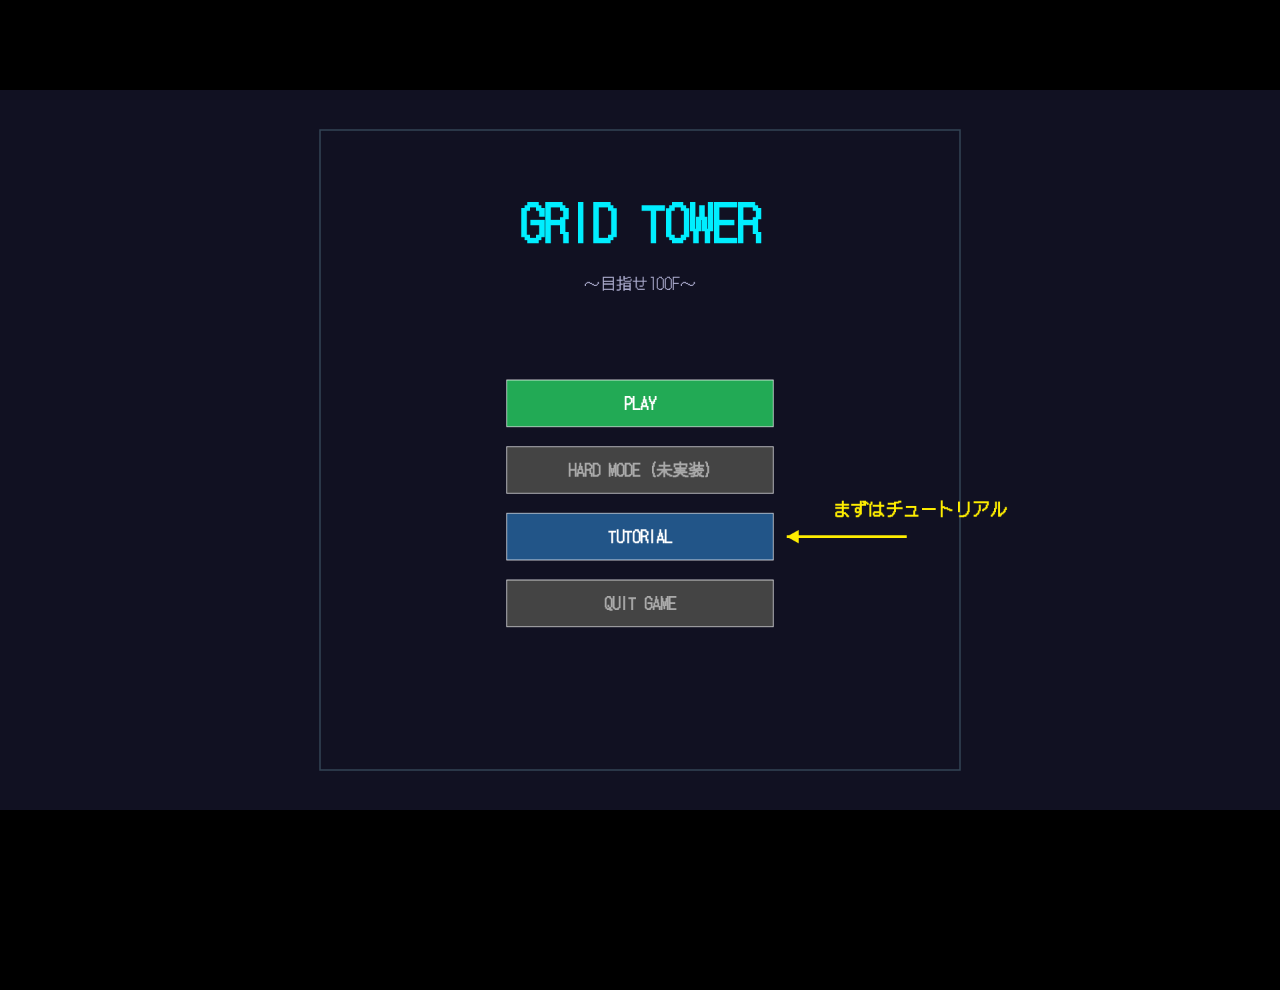
==== templates/index.html @ f83a30be "Rename index58_6.html to index.html" ====
<!DOCTYPE html>
<html lang="ja">
<head>
<meta charset="UTF-8">
<meta name="viewport" content="width=device-width, initial-scale=1.0">
<title>GRID TOWER ～目指せ100F～</title>
<link rel="preconnect" href="https://fonts.googleapis.com">
<link rel="preconnect" href="https://fonts.gstatic.com" crossorigin>
<link href="https://fonts.googleapis.com/css2?family=DotGothic16&display=swap" rel="stylesheet">
<style>
  * { margin: 0; padding: 0; box-sizing: border-box; }
  html, body {
    width: 100%; height: 100%;
    background: #000;
    display: flex; align-items: center; justify-content: center;
    overflow: hidden;
    user-select: none;
  }
  #wrapper {
    position: relative;
    width: 1920px; height: 1080px;
  }
  canvas {
    display: block;
    background: #111122;
    cursor: default;
    font-family: 'DotGothic16', sans-serif;
  }
</style>
</head>
<body>
<div id="wrapper">
  <canvas id="gameCanvas" width="1920" height="1080"></canvas>
</div>

<script>
// ============================================================
// チュートリアルステップ定義 (tutorial_data.py 由来)[cite: 1, 6]
// ============================================================
const TUTORIAL_STEPS = [
  { step: 1, text: "画面の見方を確認しましょう。\n中央がゲームエリア、左パネルにスコアとHP、\n右パネルに現在の階層（FLOOR）が表示されます。", condition_type: "wait_input", allowed_keys: ["f"], highlight: "ui" },
  { step: 2, text: "プレイヤーの移動\n「A」キーで左、「D」キーで右に動かせます。\n実際に左右へ移動してみましょう。", condition_type: "player_move", allowed_keys: ["a", "d"], highlight: "player" },
  { step: 3, text: "ジャンプ\n「W」キーでジャンプします。\nブロックの上に乗ったり、落下を避けるのに使います。", condition_type: "player_jump", allowed_keys: ["a", "d", "w"], highlight: "player" },
  { step: 4, text: "ブロックの左右移動\n「←」「→」キー、またはマウスの左右クリックで\n落下中のブロックを左右に動かせます。", condition_type: "block_move", allowed_keys: ["a", "d", "w", "left", "right"], highlight: "block" },
  { step: 5, text: "ブロックの回転\n「Space」キーを押すとブロックが回転します。\n実際に回転させてみましょう。", condition_type: "block_rotate", allowed_keys: ["a", "d", "w", "left", "right", "space"], highlight: "block" },
  { step: 6, text: "落下速度アップ\n「↓」キーまたはマウスの中クリックを押している間、ブロックが速く落ちます。\n押し続けて速度アップを体験してみましょう。", condition_type: "block_speed", allowed_keys: ["a", "d", "w", "left", "right", "space", "down"], highlight: "block" },
  { step: 7, text: "ハードドロップ\n「↓」キーまたはマウスの中クリックを素早く2回押すと、ブロックが即座に落下・固定されます。\nダブルタップで試してみましょう。", condition_type: "hard_drop", allowed_keys: ["a", "d", "w", "left", "right", "space", "down"], highlight: "block" },
  { step: 8, text: "ラインを消す\n横一列をブロックで埋めるとラインが消え、スコアと階層が上がります。\n最下段の空いている2マスを埋めて、1ライン消去してみましょう。", condition_type: "line_clear", allowed_keys: ["all"], highlight: "none" },
  { step: 9, text: "ビームの回避\n一定周期でプレイヤーを狙うビームが降ってきます。\n画面上部に「WARNING」が出たら、赤い範囲から逃げてください。\nビームを受けずに回避するとクリアです。", condition_type: "beam_evade", allowed_keys: ["all"], highlight: "warning" },
  { step: 10, text: "チュートリアル完了！\n基本操作はすべて習得しました。\nブロックを積み上げて、できるだけ高い階層を目指しましょう！", condition_type: "wait_input", allowed_keys: ["f"], highlight: "none" }
];

// ============================================================
// ブロックデータ (block_data.py 由来、50F用19〜21を追加)[cite: 1, 2]
// ============================================================
const BLOCKS = [
  { shape_id:1, name:"square",  shape:[[0,0],[1,0],[0,1],[1,1]], color:"#ffee00", outline:"#bbaa00" },
  { shape_id:2, name:"I4",      shape:[[0,0],[0,1],[0,2],[0,3]], color:"#00eeff", outline:"#0099bb" },
  { shape_id:3, name:"I3",      shape:[[0,0],[0,1],[0,2]], color:"#55bbff", outline:"#2277bb" },
  { shape_id:4, name:"I2",      shape:[[0,0],[0,1]], color:"#aaddff", outline:"#6699bb" },
  { shape_id:5, name:"skew2",   shape:[[0,0],[1,1]], color:"#77ffaa", outline:"#22bb66" },
  { shape_id:6, name:"T",       shape:[[0,0],[1,0],[2,0],[1,1]], color:"#cc44ff", outline:"#881199" },
  { shape_id:7, name:"L",       shape:[[0,0],[0,1],[0,2],[1,2]], color:"#ff8800", outline:"#bb5500" },
  { shape_id:8, name:"J",       shape:[[1,0],[1,1],[0,2],[1,2]], color:"#4488ff", outline:"#2255bb" },
  { shape_id:9, name:"S",       shape:[[1,0],[2,0],[0,1],[1,1]], color:"#44ff66", outline:"#229944" },
  { shape_id:10,name:"Z",       shape:[[0,0],[1,0],[1,1],[2,1]], color:"#ff3333", outline:"#bb1111" },
  { shape_id:11,name:"stairs",  shape:[[1,0],[0,1],[1,1]], color:"#ff00ff", outline:"#aa00aa" },
  { shape_id:12,name:"concave", shape:[[0,0],[2,0],[0,1],[1,1],[2,1]], color:"#ff9955", outline:"#cc6622" },
  { shape_id:13,name:"T_inv",   shape:[[0,0],[1,0],[2,0],[1,1],[1,2]], color:"#ff6699", outline:"#bb2255" },
  { shape_id:14,name:"cross",   shape:[[1,0],[0,1],[1,1],[2,1],[1,2]], color:"#ffcc00", outline:"#bb8800" },
  { shape_id:15,name:"battan",  shape:[[0,0],[2,0],[1,1],[0,2],[2,2]], color:"#00ffcc", outline:"#00aa88" },
  { shape_id:16,name:"H",       shape:[[0,0],[2,0],[0,1],[2,1]], color:"#ff44aa", outline:"#bb1177" },
  { shape_id:17,name:"O_frame", shape:[[0,0],[1,0],[2,0],[0,1],[2,1],[0,2],[1,2],[2,2]], color:"#ffdd44", outline:"#bb9900" },
  { shape_id:18,name:"one",     shape:[[0,0]], color:"#ffffff", outline:"#aaaaaa" },
  // 【50Fボス専用追加分】反転ブロック定義（回転不可、特殊デバフ用）[cite: 2]
  { shape_id:19,name:"invert_R",shape:[[0,0],[1,0],[0,1],[2,1],[0,2],[1,2],[0,3],[2,3],[0,4],[1,4]], color:"#0055ff", outline:"#0033aa" },
  { shape_id:20,name:"invert_B",shape:[[0,0],[1,0],[0,1],[2,1],[0,2],[1,2],[0,3],[2,3],[0,4],[2,4]], color:"#ff1111", outline:"#aa0000" },
  { shape_id:21,name:"invert_P",shape:[[0,0],[1,0],[0,1],[2,1],[0,2],[1,2],[0,3],[0,4]], color:"#b300ff", outline:"#7700cc" }
];
const RARE_BLOCK_IDS = [12, 13, 14, 15, 16, 17, 18];
const BLOCK_COLOR_MAP = {
  1: {fill:"#887700", outline:"#554400"},
  2: {fill:"#007788", outline:"#004455"},
  3: {fill:"#225588", outline:"#113355"},
  4: {fill:"#556677", outline:"#334455"},
  5: {fill:"#227744", outline:"#114422"},
  6: {fill:"#662288", outline:"#440055"},
  7: {fill:"#884400", outline:"#552200"},
  8: {fill:"#224488", outline:"#112255"},
  9: {fill:"#226633", outline:"#115533"},
  10:{fill:"#881111", outline:"#550000"},
  11:{fill:"#880088", outline:"#550055"},
  12:{fill:"#884422", outline:"#552211"},
  13:{fill:"#883344", outline:"#551122"},
  14:{fill:"#886600", outline:"#554400"},
  15:{fill:"#007755", outline:"#004433"},
  16:{fill:"#882255", outline:"#551133"},
  17:{fill:"#886611", outline:"#554400"},
  18:{fill:"#777777", outline:"#444444"},
  // 【50Fボス専用追加分】固定後のディープカラー色定義マップ[cite: 2]
  19:{fill:"#002288", outline:"#001144"},
  20:{fill:"#880000", outline:"#440000"},
  21:{fill:"#550088", outline:"#220044"}
};

// ============================================================
// 定数
// ============================================================
const SCREEN_WIDTH  = 1920;
const SCREEN_HEIGHT = 1080;
const GAME_LEFT     = 640;
const GAME_RIGHT    = 1280;
const GAME_TOP      = 40;
const GAME_BOTTOM   = 1040;
const GRID_SIZE     = 40;
const MAP_WIDTH     = 16;
const MAP_HEIGHT    = 25;

const GRAVITY    = 0.8;
const JUMP_SPEED = -14.0;
const MOVE_SPEED = 4;
const PUSH_DELAY = 15;
const P_HALF_W   = 15;
const P_HALF_H   = 30;

const BLOCK_FALL_INTERVAL      = 20;
const BLOCK_FALL_INTERVAL_FAST = 2;
const SCORE_PER_LINE           = 100;
const LINES_PER_FLOOR          = 1;
const MAX_HP                   = 5;
const INVINCIBLE_FRAMES         = 180;

const BEAM_CYCLE       = 600;
const BEAM_WARNING     = 120;
const BEAM_WIDTH       = 3;
const BEAM_SHOW_FRAMES = 90;

const BLOCK_MOVE_INITIAL_DELAY = 12;
const BLOCK_MOVE_REPEAT_DELAY  = 4;
const COMBO_BUFFER_FRAMES      = 180;
const LINE_CLEAR_INTERVAL      = 6;
const NORMAL_BLOCK_NO_REPEAT_WINDOW = 3;

const FIXED_TERRAIN_BASE = 90000;
const PUZZLE_BLUE_ID     = 3001;
const PUZZLE_RED_ID      = 3002;
const TRAP_GRACE_FRAMES  = 45;
const BIG_BEAM_WARN_FRAMES = 30;
const BIG_BEAM_FIRE_FRAMES = 20;

// 【50Fボス専用追加分】渦巻き模様アニメーション関連定数[cite: 2]
const SWIRL_STEPS = 50;
const SWIRL_MAX_TURNS = 2.5;
const SWIRL_ROT_SPEED = 0.08;

// ============================================================
// マップ配置データ (boss_data.py 由来)[cite: 1, 3]
// ============================================================
const BOSS_20F_MAP = [
  [0,0,0,0,0,0,0,0,0,0,0,0,0,0,9999,9999],
  [0,0,0,0,0,0,0,0,0,0,0,0,0,0,9999,9999],
  [0,0,0,1,1,1,1,1,1,1,1,1,1,1,1,1],
  [1,0,0,0,0,0,0,0,0,0,0,0,0,0,0,0],
  [0,0,0,0,0,0,0,0,0,0,0,0,0,0,0,0],
  [0,0,0,0,0,0,1,0,0,0,0,0,0,0,0,0],
  [0,1,0,0,0,0,1,0,0,0,0,0,0,0,0,0],
  [0,1,0,0,0,0,0,0,0,1,0,0,0,0,0,0],
  [0,0,0,0,1,0,0,0,0,1,0,0,0,0,0,0],
  [0,0,0,0,1,0,0,0,0,0,0,0,1,0,0,0],
  [0,0,0,0,0,0,0,0,0,0,0,0,0,0,0,0],
  [0,0,0,0,0,0,0,0,0,0,0,0,0,0,0,0],
  [1,1,1,1,1,1,1,1,1,1,1,1,1,1,0,0],
  [0,0,0,0,0,0,0,0,0,0,0,0,0,0,0,0],
  [0,0,0,0,0,0,0,0,0,0,0,0,0,0,0,0],
  [0,0,0,0,0,0,0,0,0,0,0,0,0,0,0,1],
  [0,0,0,0,0,0,0,0,0,0,0,0,0,1,0,1],
  [0,0,0,0,0,0,0,0,0,0,0,1,0,1,0,0],
  [0,0,0,0,0,0,0,0,0,1,0,1,0,0,0,0],
  [0,0,0,0,0,0,0,1,0,1,0,0,0,0,0,0],
  [0,0,0,0,0,1,0,1,0,0,0,0,0,0,0,0],
  [0,0,0,1,0,1,0,0,0,0,0,0,0,0,0,0],
  [0,1,0,1,0,0,0,0,0,0,0,0,0,0,0,0],
  [0,0,0,0,0,0,0,0,0,0,0,0,0,0,0,0],
  [0,0,0,0,0,0,0,0,0,0,0,0,0,0,0,0]
];

const BOSS_30F_PHASE_1 = [
  [0,0,0,0,0,0,0,0,0,0,0,0,0,0,0,0],[0,0,0,0,0,0,0,0,0,0,0,0,0,0,0,0],[0,0,0,0,0,0,0,0,0,0,0,0,0,0,0,0],[0,0,0,0,0,0,0,0,0,0,0,0,0,0,0,0],
  [0,0,0,0,0,0,0,0,0,0,0,0,0,0,0,0],[0,0,0,0,0,0,0,0,0,0,0,0,0,0,0,0],[0,0,0,0,0,0,0,0,0,0,0,0,0,0,0,0],[0,0,0,0,0,0,0,0,0,0,0,0,0,0,0,0],
  [0,0,0,0,0,0,0,0,0,0,0,0,0,0,0,0],[0,0,0,0,0,0,0,0,0,0,0,0,0,0,0,0],[0,0,0,0,0,0,0,0,0,0,0,0,0,0,0,0],[0,0,0,0,0,0,0,0,0,0,0,0,0,0,0,0],
  [0,0,0,0,0,0,0,0,0,0,0,0,0,0,0,0],[0,0,0,0,0,0,0,0,0,0,0,0,0,0,0,0],[0,0,0,0,0,0,0,0,0,0,0,0,0,0,0,0],[0,0,0,0,0,0,0,0,0,0,0,0,0,0,0,0],
  [0,0,0,0,0,0,0,0,0,0,0,0,0,0,0,0],[0,0,0,0,0,0,0,0,0,0,0,0,0,0,0,0],[0,0,0,0,0,0,0,0,0,0,0,0,0,0,0,0],[0,0,0,0,0,0,0,0,0,0,0,0,0,0,0,0],
  [0,0,0,0,0,0,0,0,0,0,0,1,1,1,0,0],[0,0,0,0,0,0,0,0,0,0,0,1,1,1,0,0],[0,0,0,1,0,0,0,0,0,0,0,1,1,1,0,0],[0,0,1,1,1,0,0,0,0,1,0,0,0,0,0,0],
  [0,1,1,1,1,1,0,0,1,1,1,0,0,0,0,0]
];

const BOSS_30F_PHASE_2 = [
  [0,0,0,0,0,0,0,0,0,0,0,0,0,0,0,0],[0,0,0,0,0,0,0,0,0,0,0,0,0,0,0,0],[0,0,0,0,0,0,0,0,0,0,0,0,0,0,0,0],[0,0,0,0,0,0,0,0,0,0,0,0,0,0,0,0],
  [0,0,0,0,0,0,0,0,0,0,0,0,0,0,0,0],[0,0,0,0,0,0,0,0,0,0,0,0,0,0,0,0],[0,0,0,0,0,0,0,0,0,0,0,0,0,0,0,0],[0,0,0,0,0,0,0,0,0,0,0,0,0,0,0,0],
  [0,0,0,0,0,0,0,0,0,0,0,0,0,0,0,0],[0,0,0,0,0,0,0,0,0,0,0,0,0,0,0,0],[0,0,0,0,0,0,0,0,0,0,0,0,0,0,0,0],[0,0,0,0,0,0,0,0,0,0,0,0,0,0,0,0],
  [0,0,0,0,0,0,0,0,0,0,0,0,0,0,0,0],[0,0,0,0,0,0,0,0,0,0,0,0,0,0,0,0],[0,0,0,0,0,0,0,0,0,0,0,0,0,0,0,0],[0,0,0,0,0,0,0,0,0,0,0,0,0,0,0,0],
  [0,0,0,0,0,0,0,0,0,0,0,0,0,0,0,0],[0,0,0,0,0,0,0,0,0,0,0,0,0,0,0,0],[0,0,0,0,0,0,0,0,0,0,0,0,0,0,0,0],[0,0,0,0,0,0,0,0,0,0,0,0,0,0,0,0],
  [0,0,0,0,0,0,1,0,0,0,0,0,0,0,0,0],[0,1,2,1,0,0,2,0,1,1,0,0,0,0,0,0],[0,0,1,0,0,0,1,0,0,0,0,0,0,0,1,0],[0,0,0,0,0,0,1,0,0,0,0,0,1,1,0,0],
  [0,0,0,0,0,0,1,0,0,1,1,0,1,1,0,0]
];

const BOSS_30F_PHASE_3 = [
  [0,0,0,0,0,0,0,0,0,0,0,0,0,0,0,0],[0,0,0,0,0,0,0,0,0,0,0,0,0,0,0,0],[0,0,0,0,0,0,0,0,0,0,0,0,0,0,0,0],[0,0,0,0,0,0,0,0,0,0,0,0,0,0,0,0],
  [0,0,0,0,0,0,0,0,0,0,0,0,0,0,0,0],[0,0,0,0,0,0,0,0,0,0,0,0,0,0,0,0],[0,0,0,0,0,0,0,0,0,0,0,0,0,0,0,0],[0,0,0,0,0,0,0,0,0,0,0,0,0,0,0,0],
  [0,0,0,0,0,0,0,0,0,0,0,0,0,0,0,0],[0,0,0,0,0,0,0,0,0,0,0,0,0,0,0,0],[0,0,0,0,0,0,0,0,0,0,0,0,0,0,0,0],[0,0,0,0,0,0,0,0,0,0,0,0,0,0,0,0],
  [0,0,0,0,0,0,0,0,0,0,0,0,0,0,0,0],[0,0,0,0,0,0,0,0,0,0,0,0,0,0,0,0],[0,0,0,0,0,0,0,0,0,0,0,1,0,0,0,0],[0,0,0,0,0,0,0,0,0,0,0,1,0,0,0,0],
  [0,0,0,0,0,0,0,0,0,0,1,0,1,0,0,0],[0,0,0,0,0,0,0,0,0,1,0,0,0,1,1,0],[0,1,0,1,0,0,0,0,0,0,0,2,0,0,1,0],[0,0,1,0,0,0,0,0,0,0,2,2,2,0,1,0],
  [0,2,1,0,0,0,0,0,0,0,0,2,0,0,1,0],[0,0,1,0,0,0,1,0,0,0,0,0,0,0,1,0],[0,0,0,0,0,1,0,1,0,0,0,0,0,0,0,0],[0,0,0,0,1,0,2,0,1,0,0,0,0,0,0,0],
  [0,0,0,1,0,2,2,2,0,1,0,0,0,2,2,2]
];

const BOSS_30F_PHASES = [BOSS_30F_PHASE_1, BOSS_30F_PHASE_2, BOSS_30F_PHASE_3];

const BOSS_40F_MAP = [
  [0,0,0,0,0,0,0,0,0,0,0,0,0,0,0,0],[0,0,0,0,0,0,0,0,0,0,0,0,0,0,0,0],[0,1,1,0,0,0,0,0,0,0,0,0,0,1,1,0],[0,0,0,1,0,0,0,1,1,0,0,0,1,0,0,0],
  [0,0,0,0,1,0,0,0,0,0,0,1,0,0,0,0],[0,0,0,0,0,0,0,0,0,0,0,0,0,0,0,0],[0,0,0,0,0,0,0,0,0,0,0,0,0,0,0,0],[0,0,0,0,0,1,1,1,1,1,1,0,0,0,0,0],
  [0,0,0,0,0,0,0,0,0,0,0,0,0,0,0,0],[0,0,0,0,0,0,0,0,0,0,0,0,0,0,0,0],[1,1,1,1,1,1,0,0,0,0,1,1,1,1,1,1],[0,0,0,0,0,0,0,0,0,0,0,0,0,0,0,0],
  [0,0,0,0,0,0,0,0,0,0,0,0,0,0,0,0],[0,1,1,0,0,0,0,1,1,0,0,0,0,1,1,0],[0,0,0,0,0,0,0,0,0,0,0,0,0,0,0,0],[0,0,0,0,0,0,0,0,0,0,0,0,0,0,0,0],
  [0,0,1,1,1,1,1,0,0,1,1,1,1,1,0,0],[0,0,0,0,0,0,0,0,0,0,0,0,0,0,0,0],[0,0,0,0,0,0,0,0,0,0,0,0,0,0,0,0],[1,1,1,0,0,0,1,1,1,1,0,0,0,1,1,1],
  [0,0,0,0,0,0,0,0,0,0,0,0,0,0,0,0],[0,0,0,0,0,0,0,0,0,0,0,0,0,0,0,0],[0,0,0,1,1,1,0,0,0,0,1,1,1,0,0,0],[0,0,0,0,0,0,0,0,0,0,0,0,0,0,0,0],
  [0,0,0,0,0,0,0,0,0,0,0,0,0,0,0,0]
];

function encode_fixed_terrain(serial) { return FIXED_TERRAIN_BASE + serial; }
// 通常ID（shape_id * 1000 + serial）の50F反転ブロック(19〜21)が除外されるよう固定地形判定を調整[cite: 3, 4]
function is_fixed_terrain(block_id) { return block_id >= FIXED_TERRAIN_BASE && block_id !== 9999; }

// ============================================================
// BossManager クラス (boss_data.py 完全互換 + 50F対応拡張)[cite: 1, 3]
// ============================================================
class BossManager {
  constructor() { this.reset_all(); }
  reset_all() {
    this.savedBlockMap = null;
    this.isBossActive = false;
    this.bossFloor = 10;
    this.bossHp = 0;
    this.cursedBeamActive = false;
    this.bossTimer = 0;
    this.targetReached = false;
    
    // 30F
    this.puzzleMap = null;
    this.boss30PhaseIndex = 0;
    this.boss30Hp = 0;
    this.boss30Timer = 0;
    this.trapActive = false;
    this.trapTimer = 0;
    this.bigBeamPhase = "none";
    this.bigBeamTimer = 0;
    this.trapBlinkOn = true;
    this.boss30Cleared = false;
    
    // 40F
    this.boss40Cleared = false;
    this.boss40Step = 0;
    this.boss40Timer = 20;
    this.boss40SearchCount = 0;
    this.boss40LaserPhase = "none";
    this.boss40ActiveCols = [];
    this.boss40ActiveRows = [];

    // 【50Fボス専用追加分】パラメータ初期化[cite: 3]
    this.boss50Phase = 0;                  // 1:青(R), 2:赤(B), 3:紫(P)
    this.boss50PhaseBlockLocked = false; // ターゲットが盤面に一度でもロックされたか
    this.boss50TargetRemaining = 0;       // 現在盤面上の対象セル残数
    this.boss50SpawnRequested = false;    // 特殊ブロックの強制割り込み生成フラグ
    this.boss50Cleared = false;            // 50Fボス完全撃破フラグ
  }
  saveCurrentMap(blockMap) { this.savedBlockMap = blockMap.map(row => [...row]); }
  restorePreviousMap(state) { if (this.savedBlockMap) { state.blockMap = this.savedBlockMap.map(row => [...row]); } }
  
  generateBossStage(state, floor) {
    this.bossFloor = floor;
    this.isBossActive = true;
    this.saveCurrentMap(state.blockMap);
    state.blockMap = Array.from({length: MAP_HEIGHT}, () => new Array(MAP_WIDTH).fill(0));
    
    if (floor === 10) {
      const startY = MAP_HEIGHT - 8;
      for (let y = startY; y < MAP_HEIGHT; y++) {
        const holeX = Math.floor(Math.random() * MAP_WIDTH);
        const mapValue = encode_fixed_terrain(state.nextSerial);
        for (let x = 0; x < MAP_WIDTH; x++) { if (x !== holeX) state.blockMap[y][x] = mapValue; }
        state.nextSerial += 1;
      }
      this.bossHp = 8;
    } else if (floor === 20) {
      for (let y = 0; y < MAP_HEIGHT; y++) {
        for (let x = 0; x < MAP_WIDTH; x++) {
          let val = BOSS_20F_MAP[y][x];
          if (val === 9999) state.blockMap[y][x] = 9999;
          else if (val > 0) state.blockMap[y][x] = encode_fixed_terrain(state.nextSerial);
        }
      }
      state.nextSerial += 1;
      this.bossTimer = 3600;
      this.targetReached = false;
    } else if (floor === 30) {
      this.boss30PhaseIndex = 0;
      this.boss30Hp = 3;
      this.boss30Timer = 3600;
      this.trapActive = false;
      this.trapTimer = 0;
      this.bigBeamPhase = "none";
      this.bigBeamTimer = 0;
      this.boss30Cleared = false;
      this.generate_puzzle_pattern();
    } else if (floor === 40) {
      for (let y = 0; y < MAP_HEIGHT; y++) {
        for (let x = 0; x < MAP_WIDTH; x++) {
          if (BOSS_40F_MAP[y][x] === 1) state.blockMap[y][x] = encode_fixed_terrain(state.nextSerial);
        }
      }
      state.nextSerial += 1;
      this.bossTimer = 3600;
      this.init_boss40_state();
    } else if (floor === 50) {
      // 【50Fボス専用追加分】50Fステージ初期構成生成[cite: 3]
      this.boss50Phase = 1;
      this.boss50PhaseBlockLocked = false;
      this.boss50TargetRemaining = 0;
      this.boss50SpawnRequested = true; // 開幕時の割り込み要求
      this.boss50Cleared = false;
    }
  }

  generate_puzzle_pattern() {
    let grid = BOSS_30F_PHASES[this.boss30PhaseIndex % BOSS_30F_PHASES.length];
    this.puzzleMap = Array.from({length: MAP_HEIGHT}, () => new Array(MAP_WIDTH).fill(0));
    for (let y = 0; y < MAP_HEIGHT; y++) {
      for (let x = 0; x < MAP_WIDTH; x++) {
        if (grid[y][x] === 1) this.puzzleMap[y][x] = PUZZLE_BLUE_ID;
        else if (grid[y][x] === 2) this.puzzleMap[y][x] = PUZZLE_RED_ID;
      }
    }
  }

  check_blue_complete(state) {
    if (!this.puzzleMap) return false;
    for (let y = 0; y < MAP_HEIGHT; y++) {
      for (let x = 0; x < MAP_WIDTH; x++) {
        if (this.puzzleMap[y][x] === PUZZLE_BLUE_ID && state.blockMap[y][x] < 1) return false;
      }
    }
    return true;
  }

  check_red_filled(state) {
    if (!this.puzzleMap) return false;
    for (let y = 0; y < MAP_HEIGHT; y++) {
      for (let x = 0; x < MAP_WIDTH; x++) {
        if (this.puzzleMap[y][x] === PUZZLE_RED_ID && state.blockMap[y][x] >= 1) return true;
      }
    }
    return false;
  }

  reset_30f_round(state) {
    state.blockMap = Array.from({length: MAP_HEIGHT}, () => new Array(MAP_WIDTH).fill(0));
    this.generate_puzzle_pattern();
    this.boss30Timer = 3600;
    this.trapActive = false;
    this.trapTimer = 0;
  }

  advance_30f_phase(state) {
    this.boss30PhaseIndex += 1;
    this.reset_30f_round(state);
  }

  trigger_big_beam() {
    if (this.bigBeamPhase === "none") { this.bigBeamPhase = "warning"; this.bigBeamTimer = BIG_BEAM_WARN_FRAMES; }
  }

  update_boss30_logic(state, playerGx, playerInvincible) {
    if (this.bigBeamPhase !== "none") {
      this.bigBeamTimer -= 1;
      if (this.bigBeamPhase === "warning" && this.bigBeamTimer <= 0) {
        this.bigBeamPhase = "firing"; this.bigBeamTimer = BIG_BEAM_FIRE_FRAMES;
        if (playerGx !== 0 && playerGx !== MAP_WIDTH - 1 && playerInvincible === 0) return "damage";
      } else if (this.bigBeamPhase === "firing" && this.bigBeamTimer <= 0) {
        this.bigBeamPhase = "none";
      }
      return "running";
    }
    this.boss30Timer -= 1;
    if (this.boss30Timer <= 0) { this.trigger_big_beam(); return "running"; }
    if (this.check_red_filled(state)) {
      if (!this.trapActive) { this.trapActive = true; this.trapTimer = TRAP_GRACE_FRAMES; }
      else { this.trapTimer -= 1; if (this.trapTimer <= 0) { this.trigger_big_beam(); return "running"; } }
    } else { this.trapActive = false; this.trapTimer = 0; }
    
    if (this.check_blue_complete(state)) {
      this.boss30Hp -= 1;
      if (this.boss30Hp <= 0) return "victory";
      else { this.advance_30f_phase(state); return "advance"; }
    }
    return "running";
  }

  init_boss40_state() {
    this.boss40Step = 0; this.boss40Timer = 180; this.boss40SearchCount = 0;
    this.boss40LaserPhase = "none"; this.boss40ActiveCols = []; this.boss40ActiveRows = [];
  }

  update_boss40_logic(player) {
    this.bossTimer -= 1;
    if (this.bossTimer <= 0) return "clear";
    this.boss40Timer -= 1;
    
    const WARN_F = 60, FIRE_F = 60, CYCLE_F = WARN_F + FIRE_F;
    if (this.boss40Step === 0) {
      if (this.boss40Timer > 0) {
        this.boss40LaserPhase = "none"; this.boss40ActiveCols = []; this.boss40ActiveRows = [];
        return "running";
      } else { this.boss40Step = 1; this.boss40Timer = CYCLE_F; this.boss40SearchCount = 0; }
    }
    if (this.boss40Timer <= 0) {
      if (this.boss40Step === 7) {
        this.boss40SearchCount += 1;
        if (this.boss40SearchCount < 3) this.boss40Timer = CYCLE_F;
        else { this.boss40SearchCount = 0; this.boss40Step += 1; this.boss40Timer = CYCLE_F; }
      } else { this.boss40Step += 1; this.boss40Timer = CYCLE_F; }
      if (this.boss40Step > 12) { this.boss40Step = 1; this.boss40SearchCount = 0; }
    }
    
    this.boss40LaserPhase = (this.boss40Timer > FIRE_F) ? "warning" : "firing";
    
    if (this.boss40Step === 1) { this.boss40ActiveCols = []; this.boss40ActiveRows = [18, 19, 23, 24]; }
    else if (this.boss40Step === 2) { this.boss40ActiveCols = [3,4,5,6,7,8,9,10,11,12]; this.boss40ActiveRows = []; }
    else if (this.boss40Step === 3) { this.boss40ActiveCols = [12,13,14,15]; this.boss40ActiveRows = []; }
    else if (this.boss40Step === 4) { this.boss40ActiveCols = [8,9,10,11]; this.boss40ActiveRows = []; }
    else if (this.boss40Step === 5) { this.boss40ActiveCols = [4,5,6,7]; this.boss40ActiveRows = []; }
    else if (this.boss40Step === 6) { this.boss40ActiveCols = [0,1,2,3]; this.boss40ActiveRows = []; }
    else if (this.boss40Step === 7) {
      if (this.boss40Timer === CYCLE_F) {
        let pGx = Math.floor((player.x - GAME_LEFT) / GRID_SIZE);
        let pGy = Math.floor((player.y - GAME_TOP) / GRID_SIZE);
        this.boss40ActiveCols = [-1,0,1].map(i => Math.max(0, Math.min(15, pGx + i)));
        this.boss40ActiveRows = [-1,0,1].map(i => Math.max(0, Math.min(24, pGy + i)));
      }
    }
    else if (this.boss40Step === 8) { this.boss40ActiveCols = []; this.boss40ActiveRows = [16,17,18,19,20,21,22,23,24]; }
    else if (this.boss40Step === 9) { this.boss40ActiveCols = [2,5,8,11,14]; this.boss40ActiveRows = [4,9,14,19,24]; }
    else if (this.boss40Step === 10) { this.boss40ActiveCols = [8,9,10,11,12,13,14,15]; this.boss40ActiveRows = []; }
    else if (this.boss40Step === 12) {
      this.boss40ActiveCols = [4,5,6,7,8,9,10,11];
      this.boss40ActiveRows = [6,7,8,9,10,11,12,13,14,15,16,17];
    }
    return "running";
  }

  // 【50Fボス専用追加分】毎フレームのフェーズ進行・ターゲット破砕走査ロジック[cite: 3]
  update_boss50_logic(state) {
    if (this.boss50Phase < 1 || this.boss50Phase > 3) return "running";
    let targetShapeId = 19 + (this.boss50Phase - 1);
    let count = 0;
    for (let y = 0; y < MAP_HEIGHT; y++) {
      for (let x = 0; x < MAP_WIDTH; x++) {
        let val = state.blockMap[y][x];
        if (val >= 1 && Math.floor(val / 1000) === targetShapeId) count++;
      }
    }
    this.boss50TargetRemaining = count;

    if (!this.boss50PhaseBlockLocked) {
      if (count > 0) this.boss50PhaseBlockLocked = true;
      return "running";
    }

    if (count === 0) {
      if (this.boss50Phase === 3) {
        this.boss50Phase = 0;
        return "victory";
      } else {
        this.boss50Phase += 1;
        this.boss50PhaseBlockLocked = false;
        this.boss50SpawnRequested = true; // 次のフェーズの強制ロード
        state.blockMap = Array.from({length: MAP_HEIGHT}, () => new Array(MAP_WIDTH).fill(0)); // 盤面全消去
        return "phase_advance";
      }
    }
    return "running";
  }

  // 【50Fボス専用追加分】強制割り込みスポーン判定[cite: 3]
  getForcedSpawnShapeId() {
    if (this.boss50SpawnRequested && this.boss50Phase >= 1 && this.boss50Phase <= 3) {
      this.boss50SpawnRequested = false;
      return 19 + (this.boss50Phase - 1);
    }
    return null;
  }

  // 【50Fボス専用追加分】盤面を走査した操作反転デバフ状態の取得[cite: 3]
  getPlayerStatusEffects(state) {
    let blockRev = false;
    let playerRev = false;
    for (let y = 0; y < MAP_HEIGHT; y++) {
      for (let x = 0; x < MAP_WIDTH; x++) {
        let val = state.blockMap[y][x];
        if (val >= 1) {
          let sid = Math.floor(val / 1000);
          if (sid === 19) blockRev = true;
          if (sid === 20) playerRev = true;
          if (sid === 21) { blockRev = true; playerRev = true; }
        }
      }
    }
    return { blockReversed: blockRev, playerReversed: playerRev };
  }
}
const bossSys = new BossManager();

// ============================================================
// ユーティリティ
// ============================================================
const _ghostColorCache = {};
function darkenColor(hex, factor = 0.25) {
  if (!hex.startsWith("#")) return "#333333";
  if (_ghostColorCache[hex + factor]) return _ghostColorCache[hex + factor];
  let r = parseInt(hex.slice(1,3),16);
  let g = parseInt(hex.slice(3,5),16);
  let b = parseInt(hex.slice(5,7),16);
  r = Math.floor(r * factor); g = Math.floor(g * factor); b = Math.floor(b * factor);
  const result = `#${r.toString(16).padStart(2,'0')}${g.toString(16).padStart(2,'0')}${b.toString(16).padStart(2,'0')}`;
  _ghostColorCache[hex + factor] = result;
  return result;
}

function getOrdinal(n) {
  const v = n % 100; if (v >= 11 && v <= 13) return "th";
  switch (n % 10) { case 1: return "st"; case 2: return "nd"; case 3: return "rd"; default: return "th"; }
}

function capFloorAtBoss(state) {
  if (state.floor >= 10 && !bossSys.cursedBeamActive) state.floor = 10;
  else if (state.floor >= 20 && !bossSys.targetReached) state.floor = 20;
  else if (state.floor >= 30 && !bossSys.boss30Cleared) state.floor = 30;
  else if (state.floor >= 40 && !bossSys.boss40Cleared) state.floor = 40;
  else if (state.floor >= 50 && !bossSys.boss50Cleared) state.floor = 50; // 【50F追加】
}

function flushLineClearQueue(state, awardScore = true) {
  if (awardScore) state.score += SCORE_PER_LINE * state.lineClearQueue.length;
  state.lineClearQueue = []; state.lineClearTimer = 0;
}

function getBeamCycle(floor) {
  if (bossSys.cursedBeamActive) return 1800;
  if (floor < 10) return Infinity;
  if (floor >= 90) return 200;
  return 600 - Math.floor((floor - 10) / 10) * 50;
}

function getFallInterval(floor) {
  if (floor >= 90) return 6;
  if (floor >= 80) return 7;
  if (floor >= 70) return 8;
  if (floor >= 60) return 9;
  if (floor >= 50) return 10;
  if (floor >= 40) return 12;
  if (floor >= 30) return 14;
  if (floor >= 20) return 16;
  if (floor >= 10) return 18;
  return 20;
}

// 【50Fボス専用追加分】渦巻き(ぐるぐる)模様のセル描画ロジック[cite: 2]
function drawSwirlCell(ctx, cx, cy, shapeId, frameCounter) {
  let direction = (shapeId === 19 || shapeId === 20 || shapeId === 21) ? -1 : 0;
  if (direction === 0) return;
  let angle = frameCounter * SWIRL_ROT_SPEED * direction;
  let cosA = Math.cos(angle);
  let sinA = Math.sin(angle);
  let maxRadius = (GRID_SIZE / 2) - 5;
  
  ctx.save();
  ctx.beginPath();
  for (let i = 0; i <= SWIRL_STEPS; i++) {
    let t = i / SWIRSteps;
    let r = maxRadius * t;
    let theta = -(t * SWIRL_MAX_TURNS * 2 * Math.PI);
    let dx = r * Math.cos(theta);
    let dy = r * Math.sin(theta);
    // 回転行列の適用
    let rx = dx * cosA - dy * sinA;
    let ry = dx * sinA + dy * cosA;
    if (i === 0) ctx.moveTo(cx + rx, cy + ry);
    else ctx.lineTo(cx + rx, cy + ry);
  }
  ctx.strokeStyle = "#ffffff";
  ctx.lineWidth = 4;
  ctx.lineJoin = "round";
  ctx.lineCap = "round";
  ctx.stroke();
  ctx.restore();
}
const SWIRSteps = SWIRL_STEPS;

// ============================================================
// シーン管理
// ============================================================
let scene = "title";
let prevScene = "game";
let _btnRects = {};
let globalFrameCount = 0; // 【50F追加分】位相を保つための通しフレームカウンタ[cite: 2, 4]

// ============================================================
// クラス定義
// ============================================================
class TutorialState {
  constructor() { this.reset(); }
  currentStepData() { return this.stepIdx < TUTORIAL_STEPS.length ? TUTORIAL_STEPS[this.stepIdx] : null; }
  isBlockFrozen() { let sd = this.currentStepData(); return sd ? sd.step <= 3 : false; }
  isWaitingForAck() { return !this.started; }
  reset() { this.stepIdx = 0; this.isCleared = false; this.flags = {}; this.initialVal = 0; this.stepTimer = 0; this._needsSetup = true; this.blockIndex = 0; this.started = false; }
  advance() { this.stepIdx += 1; this.isCleared = false; this.flags = {}; this.initialVal = 0; this.stepTimer = 0; this._needsSetup = true; this.started = false; }
  setCleared() { this.isCleared = true; }
}

function tutSetupStep(tutState, state, player, fb, beam = null) {
  tutState._needsSetup = false;
  const sd = tutState.currentStepData(); if (!sd) return;
  if (sd.step === 2) tutState.initialVal = player.x;
  else if (sd.step === 4) tutState.initialVal = fb.x;
  else if (sd.step === 8) {
    tutState.initialVal = state.score;
    state.blockMap = Array.from({length: MAP_HEIGHT}, () => new Array(MAP_WIDTH).fill(0));
    for (let x = 0; x < MAP_WIDTH; x++) state.blockMap[MAP_HEIGHT - 1][x] = 1001;
    state.blockMap[MAP_HEIGHT - 1][Math.floor(MAP_WIDTH / 2)] = 0;
    state.blockMap[MAP_HEIGHT - 1][Math.floor(MAP_WIDTH / 2) - 1] = 0;
  } else if (sd.step === 9) {
    tutState.initialVal = player.hp;
    if (beam) { beam.phase = "wait"; beam.timer = 1800 - 120 - 60; }
  }
}

function tutCheckStepCondition(tutState, state, player, fb, beam) {
  tutState.stepTimer += 1; if (tutState.isCleared) return;
  const sd = tutState.currentStepData(); if (!sd) return;
  const ctype = sd.condition_type;
  if (ctype === "player_move") { if (Math.abs(player.x - tutState.initialVal) > 80) tutState.setCleared(); }
  else if (ctype === "player_jump") { if (tutState.flags.jumped) tutState.setCleared(); }
  else if (ctype === "block_move") { if (Math.abs(fb.x - tutState.initialVal) > 0) tutState.setCleared(); }
  else if (ctype === "block_rotate") { if (tutState.flags.rotated) tutState.setCleared(); }
  else if (ctype === "block_speed") { if (tutState.flags.down_pressed) tutState.setCleared(); }
  else if (ctype === "hard_drop") { if (tutState.flags.hard_dropped) tutState.setCleared(); }
  else if (ctype === "line_clear") { if (state.score > tutState.initialVal) tutState.setCleared(); }
  else if (ctype === "beam_evade") {
    if (tutState.flags.beam_fired && player.hp >= tutState.initialVal) tutState.setCleared();
    else if (player.hp < tutState.initialVal) { tutState.flags.beam_fired = false; tutState.initialVal = player.hp; }
  }
}

class GameState {
  constructor() {
    this.blockMap = Array.from({length: MAP_HEIGHT}, () => new Array(MAP_WIDTH).fill(0));
    this.nextSerial = 1; this.blockCount = 0; this.rareCountdown = Math.floor(Math.random() * 5) + 28;
    this.keyStates = { w:false, a:false, s:false, d:false, space:false, down:false }; this.lastHkey = "";
    this.score = 0; this.floor = 1; this.floorLines = 0; this.downPressCount = 0; this.downDoubleTapTimer = 0;
    this.comboCount = 0; this.comboBlocks = 0; this.pendingComboBlocks = 0; this.comboTimer = 0; this.comboEverActivated = false;
    this.gravityTimer = 0; this.pushedBlockIds = new Set(); this.pushGravityTimer = 0; this.lineClearQueue = []; this.lineClearTimer = 0; this.nextBlockData = null;
    this.notifiedFloor = 1; this.bgAnim = { active: false, y: 0, text: "", color: "" };
    this.recentNormalShapeIds = [];
  }
  getBlockCache() {
    let cache = {};
    for (let y = 0; y < MAP_HEIGHT; y++) {
      for (let x = 0; x < MAP_WIDTH; x++) {
        let bid = this.blockMap[y][x]; if (bid >= 1) { if (!cache[bid]) cache[bid] = []; cache[bid].push([x, y]); }
      }
    }
    return cache;
  }
}

class Player {
  constructor() { this.x = Math.floor((GAME_LEFT + GAME_RIGHT) / 2); this.y = GAME_BOTTOM - 20; this.vx = 0; this.vy = 0; this.isGrounded = false; this.pushTimerL = 0; this.pushTimerR = 0; this.hp = MAX_HP; this.invincible = 0; this.blinkVisible = true; }
}

class BeamState { constructor() { this.timer = 0; this.col = 0; this.showTimer = 0; this.phase = "wait"; this.blinkOn = true; } }
class BlockMoveState { constructor() { this.leftHeld = false; this.rightHeld = false; this.holdFrames = 0; this.repeatAcc = 0; } }

class FallingBlock {
  constructor(state = null) { this.x = 0; this.y = 0; this.timer = 0; this.shapeId = 1; this.shape = []; this.color = "#ffdd00"; this.outline = "#cc9900"; this.spawnBlock(state || new GameState(), null, true, false); }
  _pickBlockData(state, isTutorial, tutState) {
    if (isTutorial && tutState) { let normal = BLOCKS.filter(b => b.shape_id <= 11); return normal[tutState.blockIndex % normal.length]; }
    if (RARE_BLOCK_IDS.length > 0 && state.rareCountdown <= 0) { return BLOCKS.find(b => b.shape_id === RARE_BLOCK_IDS[Math.floor(Math.random() * RARE_BLOCK_IDS.length)]); }
    // 通常ブロックの抽選時に50Fボス用ブロック(19〜21)が混ざらないようガード[cite: 4]
    let normal = BLOCKS.filter(b => b.shape_id <= 11);
    let candidates = normal.filter(b => !state.recentNormalShapeIds.includes(b.shape_id));
    if (candidates.length === 0) candidates = normal;
    let choice = candidates[Math.floor(Math.random() * candidates.length)];
    state.recentNormalShapeIds.push(choice.shape_id);
    if (state.recentNormalShapeIds.length > NORMAL_BLOCK_NO_REPEAT_WINDOW) state.recentNormalShapeIds.shift();
    return choice;
  }
  spawnBlock(state, tutState = null, isInit = false, isTutorial = false) {
    if (!isInit) { state.blockCount += 1; state.rareCountdown -= 1; }
    if (!state.nextBlockData) state.nextBlockData = this._pickBlockData(state, isTutorial, tutState);
    let data = (isTutorial && tutState) ? BLOCKS.filter(b => b.shape_id <= 11)[tutState.blockIndex % BLOCKS.filter(b => b.shape_id <= 11).length] : state.nextBlockData;
    if (isTutorial && tutState) tutState.blockIndex += 1;
    state.nextBlockData = this._pickBlockData(state, isTutorial, tutState);
    if (!isTutorial && RARE_BLOCK_IDS.length > 0 && state.rareCountdown <= 0) state.rareCountdown = Math.floor(Math.random() * 5) + 28;
    this.shapeId = data.shape_id; this.shape = data.shape.map(([dx,dy]) => [dx,dy]); this.color = data.color; this.outline = data.outline;
    const maxDx = Math.max(...this.shape.map(([dx]) => dx));
    this.x = Math.floor((MAP_WIDTH - maxDx) / 2);
    this.y = 0; this.timer = 0;
  }
  // 【50Fボス専用追加分】フェーズターゲットブロックの強制割り込みスポーン経路[cite: 4]
  spawnBlockForced(shapeId) {
    let data = BLOCKS.find(b => b.shape_id === shapeId);
    if (!data) return;
    this.shapeId = data.shape_id; this.shape = data.shape.map(([dx,dy]) => [dx,dy]); this.color = data.color; this.outline = data.outline;
    const maxDx = Math.max(...this.shape.map(([dx]) => dx));
    this.x = Math.floor((MAP_WIDTH - maxDx) / 2); this.y = 0; this.timer = 0;
  }
  getCells() { return this.shape.map(([dx,dy]) => [this.x + dx, this.y + dy]); }
  getGhostCells(state) {
    let ghostY = this.y; while (!checkCollision(state, this, this.x, ghostY + 1)) ghostY++;
    if (ghostY === this.y) return []; return this.shape.map(([dx,dy]) => [this.x + dx, ghostY + dy]);
  }
  rotateLeft(state) {
    if (this.shapeId === 19 || this.shapeId === 20 || this.shapeId === 21) return; // 【50F追加分】回転不可制限[cite: 4]
    let ns = this.shape.map(([dx,dy]) => [dy, -dx]);
    const minX = Math.min(...ns.map(([dx]) => dx)), minY = Math.min(...ns.map(([,dy]) => dy));
    ns = ns.map(([dx,dy]) => [dx - minX, dy - minY]); if (!this._collides(state, ns)) this.shape = ns;
  }
  _collides(state, shape) {
    for (const [dx,dy] of shape) {
      const tx = this.x + dx, ty = this.y + dy;
      if (tx < 0 || tx >= MAP_WIDTH || ty >= MAP_HEIGHT) return true;
      if (ty >= 0 && state.blockMap[ty][tx] >= 1) return true;
    }
    return false;
  }
}

// ============================================================
// 衝突・更新判定ロジック
// ============================================================
function checkCollision(state, fb, nx, ny) {
  for (const [dx,dy] of fb.shape) {
    const tx = nx + dx, ty = ny + dy;
    if (tx < 0 || tx >= MAP_WIDTH || ty >= MAP_HEIGHT) return true;
    if (ty >= 0 && state.blockMap[ty][tx] >= 1) return true;
  }
  return false;
}

function lockBlock(state, fb) {
  const mapValue = fb.shapeId * 1000 + state.nextSerial;
  for (const [gx,gy] of fb.getCells()) { if (gx >= 0 && gx < MAP_WIDTH && gy >= 0 && gy < MAP_HEIGHT) state.blockMap[gy][gx] = mapValue; }
  state.nextSerial += 1;
}

function checkLineClear(state, countCombo = true) {
  let existingRows = new Set(state.lineClearQueue); let newFullRows = [];
  for (let y = MAP_HEIGHT - 1; y >= 0; y--) {
    if (!state.blockMap[y].includes(0) && !existingRows.has(y) && !state.blockMap[y].includes(9999)) newFullRows.push(y);
  }
  if (newFullRows.length === 0) return;
  if (countCombo) {
    let lines = newFullRows.length; if (state.comboTimer <= 0) state.comboCount = 0;
    let prevCount = state.comboCount; state.comboCount += lines; state.comboTimer = COMBO_BUFFER_FRAMES;
    state.comboEverActivated = true; state.pendingComboBlocks += lines;
    if (!bossSys.isBossActive) {
      let prevBonus = Math.floor(prevCount / 4), newBonus = Math.floor(state.comboCount / 4);
      if (newBonus > prevBonus) { state.floor += (newBonus - prevBonus); capFloorAtBoss(state); }
    }
  }
  for (let row of newFullRows) state.lineClearQueue.push(row);
}

function enqueueNewFullRows(state) {
  const existingRows = new Set(state.lineClearQueue);
  for (let y = MAP_HEIGHT - 1; y >= 0; y--) {
    if (!state.blockMap[y].includes(0) && !existingRows.has(y)) state.lineClearQueue.push(y);
  }
}

function processLineClearQueue(state) {
  if (state.lineClearQueue.length === 0) return;
  state.lineClearTimer += 1; if (state.lineClearTimer < LINE_CLEAR_INTERVAL) return;
  state.lineClearTimer = 0; let row = state.lineClearQueue.shift();
  if (state.blockMap[row].includes(0)) { enqueueNewFullRows(state); return; }
  for (let ty = row; ty > 0; ty--) state.blockMap[ty] = [...state.blockMap[ty - 1]];
  state.blockMap[0] = new Array(MAP_WIDTH).fill(0); state.score += SCORE_PER_LINE;
  state.lineClearQueue = state.lineClearQueue.map(r => r < row ? r - 1 : r);
  enqueueNewFullRows(state);

  if (bossSys.isBossActive && scene === "boss_10f") {
    bossSys.bossHp -= 1;
    if (bossSys.bossHp <= 0) {
      bossSys.isBossActive = false; scene = "game"; player.hp = MAX_HP; teleportPlayer(player);
      player.invincible = INVINCIBLE_FRAMES; beam.phase = "wait"; beam.timer = 0;
      bossSys.restorePreviousMap(state); bossSys.cursedBeamActive = true; state.floor = 11; state.notifiedFloor = 11;
      flushLineClearQueue(state, false);
    }
  } else if (bossSys.isBossActive && scene === "boss_50f") {
    // 【50Fボス専用追加分】ライン消去時の進行判定割り込み[cite: 4]
    _flush_line_clear_queue_50f();
  } else {
    state.floorLines += 1; if (state.floorLines >= LINES_PER_FLOOR) { state.floor += 1; state.floorLines = 0; capFloorAtBoss(state); }
  }
}

// 【50F追加分】50F専用のライン消去後判定呼び出し用関数[cite: 4]
function _flush_line_clear_queue_50f() {
  let res = bossSys.update_boss50_logic(state);
  if (res === "phase_advance") {
    let fid = bossSys.getForcedSpawnShapeId();
    if (fid) fb.spawnBlockForced(fid);
    flushLineClearQueue(state, false);
  } else if (res === "victory") {
    bossSys.isBossActive = false; bossSys.boss50Cleared = true; scene = "game"; player.hp = MAX_HP;
    teleportPlayer(player); player.invincible = INVINCIBLE_FRAMES; bossSys.restorePreviousMap(state);
    state.floor = 51; state.floorLines = 0; state.notifiedFloor = 51; flushLineClearQueue(state, false);
  }
}

function applyGravityPushOnly(state, fb) {
  if (scene === "boss_20f" || scene === "boss_40f" || state.pushedBlockIds.size === 0) return;
  state.pushGravityTimer += 1; const interval = state.keyStates.down ? BLOCK_FALL_INTERVAL_FAST : getFallInterval(state.floor);
  if (state.pushGravityTimer < interval) return;
  state.pushGravityTimer = 0;
  const fbCells = new Set(fb.getCells().map(c => `${c[0]},${c[1]}`)); const blockCache = state.getBlockCache();
  let existingIds = new Set(); state.pushedBlockIds.forEach(id => { if (blockCache[id]) existingIds.add(id); });
  state.pushedBlockIds = existingIds; if (state.pushedBlockIds.size === 0) return;
  let settledIds = new Set(), sortedIds = Array.from(state.pushedBlockIds).sort((a,b)=>a-b);
  for (let blockId of sortedIds) {
    if (is_fixed_terrain(blockId) || blockId === 9999) { settledIds.add(blockId); continue; }
    let cells = blockCache[blockId], canDrop = true;
    for (let [cx, cy] of cells) {
      let ny = cy + 1; if (ny >= MAP_HEIGHT) { canDrop = false; break; }
      if ((state.blockMap[ny][cx] >= 1 && state.blockMap[ny][cx] !== blockId) || fbCells.has(`${cx},${ny}`)) { canDrop = false; break; }
    }
    if (canDrop && cells.length > 0) {
      cells.sort((a,b) => b[1] - a[1]).forEach(([cx, cy]) => { state.blockMap[cy + 1][cx] = blockId; state.blockMap[cy][cx] = 0; });
    } else settledIds.add(blockId);
  }
  let movedIds = new Set(Array.from(state.pushedBlockIds).filter(id => !settledIds.has(id)));
  movedIds.forEach(blockId => {
    let cells = blockCache[blockId] || [], topCells = {};
    for (const [cx, cy] of cells) { if (!(cx in topCells) || cy < topCells[cx]) topCells[cx] = cy; }
    for (const cx in topCells) {
      let ay = topCells[cx] - 1; if (ay >= 0) { let aboveId = state.blockMap[ay][cx]; if (aboveId >= 1 && aboveId !== blockId) state.pushedBlockIds.add(aboveId); }
    }
  });
  settledIds.forEach(id => state.pushedBlockIds.delete(id));
  if (movedIds.size > 0) fb.timer = interval; if (settledIds.size > 0) checkLineClear(state, true);
}

function useComboBlock(state, fb) {
  if (state.comboBlocks <= 0 || scene.startsWith("boss_")) return;
  for (let gaps = 1; gaps < MAP_WIDTH; gaps++) {
    for (let y = MAP_HEIGHT - 1; y >= 0; y--) {
      if (state.blockMap[y].includes(9999)) continue;
      let emptyCols = []; for (let x=0; x<MAP_WIDTH; x++) if (state.blockMap[y][x] === 0) emptyCols.push(x);
      if (emptyCols.length === gaps) {
        let px = emptyCols[Math.floor(emptyCols.length / 2)], mapValue = 1 * 1000 + state.nextSerial;
        state.blockMap[y][px] = mapValue; state.nextSerial += 1; state.comboBlocks -= 1; checkLineClear(state, false); return;
      }
    }
  }
}

function teleportPlayer(p) { p.x = Math.floor((GAME_LEFT + GAME_RIGHT) / 2); p.y = GAME_TOP + 100; p.vy = 0; p.isGrounded = false; }
function teleportPlayerBoss20(p) { p.x = GAME_LEFT + 8 * GRID_SIZE; p.y = GAME_BOTTOM - P_HALF_H; p.vy = 0; p.isGrounded = false; }

function applyPlayerDamage(p) {
  p.hp = Math.max(0, p.hp - 1); p.invincible = INVINCIBLE_FRAMES;
  if (p.hp <= 0) scene = "gameover";
  else if (scene === "boss_20f" || scene === "boss_40f") teleportPlayerBoss20(p);
  else teleportPlayer(p);
}

function checkCrush(state, fb, p) {
  if (p.invincible > 0 || !p.isGrounded) return;
  // 【当たり判定修復】マージン無しだと、斜めブロックが「1マス空けて浮いた」状態で着地した際に
  // プレイヤーの頭のてっぺんがほんの数px掠っただけで押しつぶし判定になってしまうため、
  // 半マス(GRID_SIZE/2)分のマージンを設けて「実際にしっかり重なった」場合のみ反応するようにする。
  const headGy = Math.floor((p.y - (P_HALF_H - GRID_SIZE / 2) - GAME_TOP) / GRID_SIZE);
  const lx = Math.floor((p.x - (P_HALF_W - 2) - GAME_LEFT) / GRID_SIZE);
  const rx = Math.floor((p.x + (P_HALF_W - 2) - GAME_LEFT) / GRID_SIZE);
  const fbCells = (scene === "boss_20f" || scene === "boss_40f") ? new Set() : new Set(fb.getCells().map(([x,y]) => `${x},${y}`));
  for (const cx of [lx, rx]) {
    if (cx < 0 || cx >= MAP_WIDTH) continue;
    if (fbCells.has(`${cx},${headGy}`) || (headGy >= 0 && headGy < MAP_HEIGHT && state.blockMap[headGy][cx] >= 1 && state.blockMap[headGy][cx] !== 9999)) {
      applyPlayerDamage(p); break;
    }
  }
}

function checkCrushHarddrop(state, p) {
  if (p.invincible > 0) return;
  const checkXs = [Math.floor((p.x - (P_HALF_W - 2) - GAME_LEFT) / GRID_SIZE), Math.floor((p.x + (P_HALF_W - 2) - GAME_LEFT) / GRID_SIZE)];
  const checkYs = [Math.floor((p.y - (P_HALF_H - 2) - GAME_TOP) / GRID_SIZE), Math.floor((p.y + (P_HALF_H - 2) - GAME_TOP) / GRID_SIZE)];
  for (const cy of checkYs) for (const cx of checkXs) {
    if (cx >= 0 && cx < MAP_WIDTH && cy >= 0 && cy < MAP_HEIGHT && state.blockMap[cy][cx] >= 1 && state.blockMap[cy][cx] !== 9999) {
      applyPlayerDamage(p); return;
    }
  }
}

// 【当たり判定修復】ハードドロップは瞬間移動のため、着地位置だけを見る checkCrushHarddrop では
// 「落下経路の途中でプレイヤーの体をすり抜ける」（空中にいる時／足場からはみ出している時に、
// ブロックがプレイヤーの下の遠い床まで落ちてしまい、最終着地位置とプレイヤー位置がズレて
// 何も検知できない）ケースを捕捉できない。そのため、1マス落ちるたびに現在の fb セルと
// プレイヤーの重なりを確認する「通過判定」を別途用意する。
function checkCrushHarddropSweep(state, fb, p) {
  if (p.invincible > 0) return false;
  const checkXs = [Math.floor((p.x - (P_HALF_W - 2) - GAME_LEFT) / GRID_SIZE), Math.floor((p.x + (P_HALF_W - 2) - GAME_LEFT) / GRID_SIZE)];
  const checkYs = [Math.floor((p.y - (P_HALF_H - 2) - GAME_TOP) / GRID_SIZE), Math.floor((p.y + (P_HALF_H - 2) - GAME_TOP) / GRID_SIZE)];
  const fbCells = new Set(fb.getCells().map(([x, y]) => `${x},${y}`));
  for (const cy of checkYs) for (const cx of checkXs) {
    if (fbCells.has(`${cx},${cy}`)) { applyPlayerDamage(p); return true; }
  }
  return false;
}

function checkBoss20fGoal(state, p) {
  const corners = [
    [p.x - P_HALF_W + 2, p.y - P_HALF_H + 2], [p.x + P_HALF_W - 2, p.y - P_HALF_H + 2],
    [p.x - P_HALF_W + 2, p.y + P_HALF_H - 2], [p.x + P_HALF_W - 2, p.y + P_HALF_H - 2]
  ];
  for (const [px, py] of corners) {
    let gx = Math.floor((px - GAME_LEFT) / GRID_SIZE), gy = Math.floor((py - GAME_TOP) / GRID_SIZE);
    if (gx >= 0 && gx < MAP_WIDTH && gy >= 0 && gy < MAP_HEIGHT && state.blockMap[gy][gx] === 9999) return true;
  }
  return false;
}

function updateBeam(beam, player, forcedCycle = null) {
  if (scene === "boss_20f" || scene === "boss_40f") { beam.timer = 0; beam.phase = "wait"; return; }
  const currentCycle = forcedCycle !== null ? forcedCycle : getBeamCycle(state.floor);
  if (currentCycle === Infinity && !bossSys.isBossActive) { beam.timer = 0; beam.phase = "wait"; return; }
  let cycle = (bossSys.isBossActive && !bossSys.cursedBeamActive) ? 600 : currentCycle;
  beam.timer += 1;
  if (beam.phase === "wait" && beam.timer >= cycle - BEAM_WARNING) {
    beam.phase = "warning"; let pGx = Math.floor((player.x - GAME_LEFT) / GRID_SIZE);
    beam.col = Math.max(0, Math.min(MAP_WIDTH - BEAM_WIDTH, pGx - Math.floor(BEAM_WIDTH / 2)));
  }
  if (beam.phase === "warning") beam.blinkOn = (Math.floor(beam.timer / 8) % 2 === 0);
  if (beam.phase === "warning" && beam.timer >= cycle) { beam.phase = "firing"; beam.showTimer = BEAM_SHOW_FRAMES; beam.timer = 0; }
  if (beam.phase === "firing") {
    beam.showTimer -= 1;
    if (player.invincible === 0) {
      let pGx = Math.floor((player.x - GAME_LEFT) / GRID_SIZE);
      if (beam.col <= pGx && pGx < beam.col + BEAM_WIDTH) applyPlayerDamage(player);
    }
    if (beam.showTimer <= 0) beam.phase = "wait";
  }
}

function updateBlockMove(state, fb, bms) {
  if (scene === "boss_20f" || scene === "boss_40f") return;
  if (bms.leftHeld === bms.rightHeld) { bms.holdFrames = 0; bms.repeatAcc = 0; return; }
  
  // 【50Fボス専用追加分】ブロック操作反転ステータスの取得・反映[cite: 4]
  let isBlockReversed = false;
  if (scene === "boss_50f") {
    let effects = bossSys.getPlayerStatusEffects(state);
    isBlockReversed = effects.blockReversed;
  }

  let dir = bms.leftHeld ? -1 : 1;
  if (isBlockReversed) dir = -dir; // 左右進行方向の鏡像反転

  if (bms.holdFrames === 0 || (bms.holdFrames >= BLOCK_MOVE_INITIAL_DELAY && ++bms.repeatAcc >= BLOCK_MOVE_REPEAT_DELAY)) {
    if (bms.holdFrames > 0) bms.repeatAcc = 0; if (!checkCollision(state, fb, fb.x + dir, fb.y)) fb.x += dir;
  }
  bms.holdFrames += 1;
}

function updateFallingBlock(state, fb, isTutorial = false, tutState = null) {
  if (scene === "boss_20f" || scene === "boss_40f") return;
  const interval = state.keyStates.down ? BLOCK_FALL_INTERVAL_FAST : getFallInterval(state.floor);
  fb.timer += 1; if (fb.timer < interval) return;
  fb.timer = 0;
  if (!checkCollision(state, fb, fb.x, fb.y + 1)) fb.y += 1;
  else {
    lockBlock(state, fb);
    
    // 【50Fボス専用追加分】固定時、フェーズ進行用割り込み要求があれば強制割り当て[cite: 4]
    let forcedId = bossSys.getForcedSpawnShapeId();
    if (forcedId) {
      fb.spawnBlockForced(forcedId);
    } else {
      fb.spawnBlock(state, tutState, false, isTutorial);
    }
    checkLineClear(state, true);
    
    // 【50F追加分】固定直後にターゲット消去されたかどうかの通常走査判定[cite: 4]
    if (scene === "boss_50f") _flush_line_clear_queue_50f();
  }
}

function isSolidAll(state, fb, gx, gy) {
  if (gx < 0 || gx >= MAP_WIDTH || gy < 0 || gy >= MAP_HEIGHT) return false;
  if (state.blockMap[gy][gx] === 9999) return false;
  if (state.blockMap[gy][gx] >= 1) return true;
  if (scene === "boss_20f" || scene === "boss_40f") return false;
  for (const [fx,fy] of fb.getCells()) { if (fx === gx && fy === gy) return true; }
  return false;
}

function updatePlayer(state, fb, player) {
  const ks = state.keyStates; player.vx = 0;
  
  // 【50Fボス専用追加分】プレイヤー操作反転ステータスの取得[cite: 4]
  let isPlayerReversed = false;
  if (scene === "boss_50f") {
    let effects = bossSys.getPlayerStatusEffects(state);
    isPlayerReversed = effects.playerReversed;
  }

  if (ks.a && ks.d) player.vx = (state.lastHkey === "a") ? -MOVE_SPEED : MOVE_SPEED;
  else if (ks.a) player.vx = -MOVE_SPEED; else if (ks.d) player.vx = MOVE_SPEED;

  if (isPlayerReversed) player.vx = -player.vx; // 【50F追加】左右入力速度の鏡像反転

  const upperY = Math.floor((player.y - (P_HALF_H - 1) - GAME_TOP) / GRID_SIZE);
  const lowerY = Math.floor((player.y + (P_HALF_H - 1) - GAME_TOP) / GRID_SIZE);
  const nextLx = Math.floor((player.x + player.vx - (P_HALF_W - 1) - GAME_LEFT) / GRID_SIZE);
  const nextRx = Math.floor((player.x + player.vx + (P_HALF_W - 1) - GAME_LEFT) / GRID_SIZE);
  let hittingBlock = false, blockCache = null;

  for (const gridY of [upperY, lowerY]) {
    if (gridY < 0 || gridY >= MAP_HEIGHT) continue;
    if (player.vx < 0 && nextLx >= 0 && nextLx < MAP_WIDTH && state.blockMap[gridY][nextLx] >= 1 && state.blockMap[gridY][nextLx] !== 9999) {
      hittingBlock = true; let targetId = state.blockMap[gridY][nextLx];
      if (is_fixed_terrain(targetId)) { player.vx = 0; break; }
      if (!blockCache) blockCache = state.getBlockCache();
      let cells = blockCache[targetId] || [];
      let canPush = cells.every(([cx,cy]) => cx - 1 >= 0 && (state.blockMap[cy][cx-1] === 0 || state.blockMap[cy][cx-1] === targetId));
      player.pushTimerR = 0;
      if (canPush) {
        player.pushTimerL += 1;
        if (player.pushTimerL >= PUSH_DELAY) {
          cells.sort((a,b) => a[0]-b[0]).forEach(([cx,cy]) => { state.blockMap[cy][cx-1] = targetId; state.blockMap[cy][cx] = 0; });
          player.pushTimerL = 0; state.pushedBlockIds.add(targetId); state.pushGravityTimer = 0;
        } else player.vx = 0;
      } else player.vx = 0;
      break;
    }
    if (player.vx > 0 && nextRx >= 0 && nextRx < MAP_WIDTH && state.blockMap[gridY][nextRx] >= 1 && state.blockMap[gridY][nextRx] !== 9999) {
      hittingBlock = true; let targetId = state.blockMap[gridY][nextRx];
      if (is_fixed_terrain(targetId)) { player.vx = 0; break; }
      if (!blockCache) blockCache = state.getBlockCache();
      let cells = blockCache[targetId] || [];
      let canPush = cells.every(([cx,cy]) => cx + 1 < MAP_WIDTH && (state.blockMap[cy][cx+1] === 0 || state.blockMap[cy][cx+1] === targetId));
      player.pushTimerL = 0;
      if (canPush) {
        player.pushTimerR += 1;
        if (player.pushTimerR >= PUSH_DELAY) {
          cells.sort((a,b) => b[0]-a[0]).forEach(([cx,cy]) => { state.blockMap[cy][cx+1] = targetId; state.blockMap[cy][cx] = 0; });
          player.pushTimerR = 0; state.pushedBlockIds.add(targetId); state.pushGravityTimer = 0;
        } else player.vx = 0;
      } else player.vx = 0;
      break;
    }
  }

  player.x += player.vx; if (!hittingBlock) { player.pushTimerL = 0; player.pushTimerR = 0; }
  player.x = Math.max(GAME_LEFT + P_HALF_W, Math.min(GAME_RIGHT - P_HALF_W, player.x));

  if (!player.isGrounded) player.vy += GRAVITY;
  else { player.vy = 0; if (ks.w) { player.vy = JUMP_SPEED; player.isGrounded = false; } }
  player.y += player.vy; player.isGrounded = false;

  const lfootX = Math.floor((player.x - (P_HALF_W - 2) - GAME_LEFT) / GRID_SIZE);
  const rfootX = Math.floor((player.x + (P_HALF_W - 2) - GAME_LEFT) / GRID_SIZE);
  const headGy = Math.floor((player.y - P_HALF_H - GAME_TOP) / GRID_SIZE);
  const footGy = Math.floor((player.y + P_HALF_H - GAME_TOP) / GRID_SIZE);

  for (const cx of [lfootX, rfootX]) {
    if (cx < 0 || cx >= MAP_WIDTH) continue;
    if (player.vy >= 0 && footGy >= 0 && footGy < MAP_HEIGHT && isSolidAll(state, fb, cx, footGy)) { player.y = footGy * GRID_SIZE + GAME_TOP - P_HALF_H; player.isGrounded = true; break; }
    if (player.vy < 0 && headGy >= 0 && headGy < MAP_HEIGHT && isSolidAll(state, fb, cx, headGy)) { player.y = (headGy + 1) * GRID_SIZE + GAME_TOP + P_HALF_H; player.vy = 0; break; }
  }
  if (player.y > GAME_BOTTOM - P_HALF_H) { player.y = GAME_BOTTOM - P_HALF_H; player.isGrounded = true; }

  // 20F
  if (scene === "boss_20f" && checkBoss20fGoal(state, player)) {
    bossSys.isBossActive = false; bossSys.targetReached = true; scene = "game"; player.hp = MAX_HP;
    teleportPlayer(player); player.invincible = INVINCIBLE_FRAMES; bossSys.restorePreviousMap(state);
    state.floor = 21; state.floorLines = 0; state.notifiedFloor = 21; flushLineClearQueue(state, false);
  }

  if (player.invincible > 0) { player.invincible -= 1; player.blinkVisible = (Math.floor(player.invincible / 6) % 2 === 0); }
  else player.blinkVisible = true;
}

// ============================================================
// 描画
// ============================================================
function drawNextBlock(ctx, state) {
  if (!state.nextBlockData) return;
  const mapLeftX = GAME_RIGHT + 80; const mapRightX = SCREEN_WIDTH - 80; const mapCenterX = Math.floor((mapLeftX + mapRightX) / 2);
  const areaTop = GAME_TOP + 20; const areaH = 180;
  ctx.fillStyle = "#aaaaaa"; ctx.font = "bold 18px 'DotGothic16', sans-serif"; ctx.textAlign = "center"; ctx.fillText("NEXT", mapCenterX, areaTop + 35);

  const ndata = state.nextBlockData; const cellSize = 32;
  const minDx = Math.min(...ndata.shape.map(([dx]) => dx)), minDy = Math.min(...ndata.shape.map(([,dy]) => dy));
  const maxDx = Math.max(...ndata.shape.map(([dx]) => dx)), maxDy = Math.max(...ndata.shape.map(([,dy]) => dy));
  const blockW = (maxDx - minDx + 1) * cellSize, blockH = (maxDy - minDy + 1) * cellSize;
  const originX = mapCenterX - blockW / 2 - minDx * cellSize, originY = areaTop + 50 + (areaH - 50 - blockH) / 2 - minDy * cellSize;

  if (scene !== "boss_20f" && scene !== "boss_40f") {
    for (const [dx, dy] of ndata.shape) {
      ctx.fillStyle = ndata.color; ctx.fillRect(originX + dx * cellSize, originY + dy * cellSize, cellSize, cellSize);
      ctx.strokeStyle = ndata.outline; ctx.lineWidth = 1; ctx.strokeRect(originX + dx * cellSize, originY + dy * cellSize, cellSize, cellSize);
    }
  }
  ctx.strokeStyle = "#555555"; ctx.lineWidth = 1; ctx.strokeRect(mapLeftX, areaTop, mapRightX - mapLeftX, areaH);

  if (scene.startsWith("boss_")) {
    const placeholderTop = areaTop + areaH + 40; ctx.fillStyle = "#222233"; ctx.fillRect(mapLeftX, placeholderTop, mapRightX - mapLeftX, 300);
    ctx.strokeStyle = "red"; ctx.lineWidth = 2; ctx.strokeRect(mapLeftX, placeholderTop, mapRightX - mapLeftX, 300);
    ctx.fillStyle = "white"; ctx.font = "bold 14px 'DotGothic16', sans-serif"; ctx.textAlign = "center";
    let bossFile = scene === "boss_10f" ? "boss10.png" : scene === "boss_20f" ? "boss20.png" : scene === "boss_30f" ? "boss30.png" : scene === "boss_40f" ? "boss40.png" : "boss50.png";
    ctx.fillText("[ BOSS STANDING IMAGE ]", mapCenterX, placeholderTop + 145); ctx.fillText(`(assets/${bossFile})`, mapCenterX, placeholderTop + 170);
  }
}

function drawGame(ctx, state, fb, player, beam, hideFallingBlock = false, forceBeamActive = false) {
  if (state.bgAnim && state.bgAnim.active) {
    ctx.save(); ctx.beginPath(); ctx.rect(GAME_LEFT, GAME_TOP, GAME_RIGHT - GAME_LEFT, GAME_BOTTOM - GAME_TOP); ctx.clip();
    ctx.fillStyle = state.bgAnim.color; ctx.font = "bold 130px 'DotGothic16', sans-serif"; ctx.textAlign = "center"; ctx.textBaseline = "middle";
    ctx.fillText(state.bgAnim.text, (GAME_LEFT + GAME_RIGHT) / 2, state.bgAnim.y); ctx.restore();
  }

  // グリッド
  ctx.strokeStyle = "#333333"; ctx.lineWidth = 1; ctx.setLineDash([8, 10]);
  for (let gx = 0; gx <= MAP_WIDTH; gx++) { ctx.beginPath(); ctx.moveTo(GAME_LEFT + gx * GRID_SIZE, GAME_TOP); ctx.lineTo(GAME_LEFT + gx * GRID_SIZE, GAME_BOTTOM); ctx.stroke(); }
  for (let gy = 0; gy <= MAP_HEIGHT; gy++) { ctx.beginPath(); ctx.moveTo(GAME_LEFT, GAME_TOP + gy * GRID_SIZE); ctx.lineTo(GAME_RIGHT, GAME_TOP + gy * GRID_SIZE); ctx.stroke(); }
  ctx.setLineDash([]);

  // ビーム
  if (scene !== "boss_20f" && scene !== "boss_40f") {
    let currentCycle = getBeamCycle(state.floor); if (scene === "boss_10f") currentCycle = 1800;
    if (forceBeamActive || currentCycle !== Infinity || bossSys.isBossActive) {
      if (beam.phase === "warning" && beam.blinkOn) { ctx.fillStyle = "#550000"; ctx.fillRect(GAME_LEFT + beam.col * GRID_SIZE, GAME_TOP, BEAM_WIDTH * GRID_SIZE, GAME_BOTTOM - GAME_TOP); }
      if (beam.phase === "firing") {
        ctx.fillStyle = "#ff2200"; ctx.fillRect(GAME_LEFT + beam.col * GRID_SIZE, GAME_TOP, BEAM_WIDTH * GRID_SIZE, GAME_BOTTOM - GAME_TOP);
        ctx.fillStyle = "#ffffff"; ctx.fillRect(GAME_LEFT + beam.col * GRID_SIZE + 4, GAME_TOP, BEAM_WIDTH * GRID_SIZE - 8, GAME_BOTTOM - GAME_TOP);
      }
    }
  }

  // 30F ビーム
  if (scene === "boss_30f") {
    if (bossSys.bigBeamPhase === "warning" && Math.floor(bossSys.bigBeamTimer / 4) % 2 === 0) { ctx.fillStyle = "#661111"; ctx.fillRect(GAME_LEFT + GRID_SIZE, GAME_TOP, (MAP_WIDTH - 2) * GRID_SIZE, GAME_BOTTOM - GAME_TOP); }
    if (bossSys.bigBeamPhase === "firing") {
      ctx.fillStyle = "#ff2200"; ctx.fillRect(GAME_LEFT + GRID_SIZE, GAME_TOP, (MAP_WIDTH - 2) * GRID_SIZE, GAME_BOTTOM - GAME_TOP);
      ctx.fillStyle = "#ffffff"; ctx.fillRect(GAME_LEFT + GRID_SIZE + 6, GAME_TOP, (MAP_WIDTH - 2) * GRID_SIZE - 12, GAME_BOTTOM - GAME_TOP);
    }
  }

  // 40F ビーム
  if (scene === "boss_40f") {
    let blink = Math.floor(Date.now() / 130) % 2 === 0;
    for (let cx of bossSys.boss40ActiveCols) {
      if (bossSys.boss40LaserPhase === "warning" && blink) { ctx.fillStyle = "#550000"; ctx.fillRect(GAME_LEFT + cx * GRID_SIZE, GAME_TOP, GRID_SIZE, GAME_BOTTOM - GAME_TOP); }
      else if (bossSys.boss40LaserPhase === "firing") { ctx.fillStyle = "#ff2200"; ctx.fillRect(GAME_LEFT + cx * GRID_SIZE, GAME_TOP, GRID_SIZE, GAME_BOTTOM - GAME_TOP); ctx.fillStyle = "#ffffff"; ctx.fillRect(GAME_LEFT + cx * GRID_SIZE + 6, GAME_TOP, GRID_SIZE - 12, GAME_BOTTOM - GAME_TOP); }
    }
    for (let cy of bossSys.boss40ActiveRows) {
      if (bossSys.boss40LaserPhase === "warning" && blink) { ctx.fillStyle = "#550000"; ctx.fillRect(GAME_LEFT, GAME_TOP + cy * GRID_SIZE, GAME_RIGHT - GAME_LEFT, GRID_SIZE); }
      else if (bossSys.boss40LaserPhase === "firing") { ctx.fillStyle = "#ff2200"; ctx.fillRect(GAME_LEFT, GAME_TOP + cy * GRID_SIZE, GAME_RIGHT - GAME_LEFT, GRID_SIZE); ctx.fillStyle = "#ffffff"; ctx.fillRect(GAME_LEFT + 6, GAME_TOP + cy * GRID_SIZE + 6, GAME_RIGHT - GAME_LEFT - 12, GRID_SIZE - 12); }
    }
  }

  // 盤面ブロック
  let goalFlash = Math.floor(Date.now() / 250) % 2 === 0;
  for (let y = 0; y < MAP_HEIGHT; y++) {
    for (let x = 0; x < MAP_WIDTH; x++) {
      let val = state.blockMap[y][x];
      if (val === 9999) {
        ctx.fillStyle = goalFlash ? "#ffff33" : "#cccc00"; ctx.fillRect(GAME_LEFT + x * GRID_SIZE, GAME_TOP + y * GRID_SIZE, GRID_SIZE, GRID_SIZE);
        ctx.strokeStyle = "#ffffbb"; ctx.lineWidth = 1; ctx.strokeRect(GAME_LEFT + x * GRID_SIZE, GAME_TOP + y * GRID_SIZE, GRID_SIZE, GRID_SIZE);
      } else if (val >= 1) {
        let shapeId = Math.floor(val / 1000);
        let col = is_fixed_terrain(val) ? { fill:"gray", outline:"#444444" } : (BLOCK_COLOR_MAP[shapeId] || { fill:"#888888", outline:"#444444" });
        ctx.fillStyle = col.fill; ctx.fillRect(GAME_LEFT + x * GRID_SIZE, GAME_TOP + y * GRID_SIZE, GRID_SIZE, GRID_SIZE);
        ctx.strokeStyle = col.outline; ctx.lineWidth = 1; ctx.strokeRect(GAME_LEFT + x * GRID_SIZE, GAME_TOP + y * GRID_SIZE, GRID_SIZE, GRID_SIZE);
        
        // 【50Fボス専用追加分】固定盤面の反転ブロックに対しても渦巻き模様を描写[cite: 4]
        if (!is_fixed_terrain(val) && (shapeId === 19 || shapeId === 20 || shapeId === 21)) {
          let cellCx = GAME_LEFT + x * GRID_SIZE + GRID_SIZE / 2;
          let cellCy = GAME_TOP + y * GRID_SIZE + GRID_SIZE / 2;
          drawSwirlCell(ctx, cellCx, cellCy, shapeId, globalFrameCount);
        }
      }
    }
  }

  // 30F パズルお題オーバーレイ
  if (scene === "boss_30f" && bossSys.puzzleMap) {
    let blink = Math.floor(Date.now() / 100) % 2 === 0;
    for (let y = 0; y < MAP_HEIGHT; y++) {
      for (let x = 0; x < MAP_WIDTH; x++) {
        let pval = bossSys.puzzleMap[y][x]; if (pval === 0 || state.blockMap[y][x] >= 1) continue;
        ctx.save(); ctx.globalAlpha = 0.5;
        if (pval === PUZZLE_BLUE_ID) { ctx.fillStyle = "#2255ff"; ctx.fillRect(GAME_LEFT + x * GRID_SIZE + 2, GAME_TOP + y * GRID_SIZE + 2, GRID_SIZE - 4, GRID_SIZE - 4); ctx.strokeStyle = "#77aaff"; ctx.strokeRect(GAME_LEFT + x * GRID_SIZE + 2, GAME_TOP + y * GRID_SIZE + 2, GRID_SIZE - 4, GRID_SIZE - 4); }
        else if (pval === PUZZLE_RED_ID) { if (!bossSys.trapActive || blink) { ctx.fillStyle = !bossSys.trapActive ? "#ff2222" : "#ffffff"; ctx.fillRect(GAME_LEFT + x * GRID_SIZE + 2, GAME_TOP + y * GRID_SIZE + 2, GRID_SIZE - 4, GRID_SIZE - 4); ctx.strokeStyle = "#ff8888"; ctx.strokeRect(GAME_LEFT + x * GRID_SIZE + 2, GAME_TOP + y * GRID_SIZE + 2, GRID_SIZE - 4, GRID_SIZE - 4); } }
        ctx.restore();
      }
    }
  }

  // 落下ブロック
  if (!hideFallingBlock && scene !== "boss_20f" && scene !== "boss_40f") {
    let gc = fb.getGhostCells(state);
    if (gc.length > 0) {
      let gf = darkenColor(fb.color, 0.28), go = darkenColor(fb.outline || fb.color, 0.45), fbc = new Set(fb.getCells().map(([x,y]) => `${x},${y}`));
      for (const [gx,gy] of gc) {
        if (fbc.has(`${gx},${gy}`)) continue; ctx.fillStyle = gf; ctx.fillRect(GAME_LEFT + gx * GRID_SIZE + 2, GAME_TOP + gy * GRID_SIZE + 2, GRID_SIZE - 4, GRID_SIZE - 4);
        ctx.strokeStyle = go; ctx.lineWidth = 2; ctx.strokeRect(GAME_LEFT + gx * GRID_SIZE + 2, GAME_TOP + gy * GRID_SIZE + 2, GRID_SIZE - 4, GRID_SIZE - 4);
      }
    }
    for (const [gx,gy] of fb.getCells()) { 
      ctx.fillStyle = fb.color; ctx.fillRect(GAME_LEFT + gx * GRID_SIZE, GAME_TOP + gy * GRID_SIZE, GRID_SIZE, GRID_SIZE); ctx.strokeStyle = fb.outline; ctx.lineWidth = 1; ctx.strokeRect(GAME_LEFT + gx * GRID_SIZE, GAME_TOP + gy * GRID_SIZE, GRID_SIZE, GRID_SIZE); 
      
      // 【50Fボス専用追加分】落下中の反転ブロック(19〜21)への渦巻き描画[cite: 4]
      if (fb.shapeId === 19 || fb.shapeId === 20 || fb.shapeId === 21) {
        let cellCx = GAME_LEFT + gx * GRID_SIZE + GRID_SIZE / 2;
        let cellCy = GAME_TOP + gy * GRID_SIZE + GRID_SIZE / 2;
        drawSwirlCell(ctx, cellCx, cellCy, fb.shapeId, globalFrameCount);
      }
    }
  }

  // プレイヤー
  if (player.blinkVisible) {
    ctx.fillStyle = player.invincible > 0 ? "#ffaaaa" : "lightgreen"; ctx.fillRect(player.x - P_HALF_W, player.y - P_HALF_H, P_HALF_W * 2, P_HALF_H * 2);
    ctx.strokeStyle = "white"; ctx.lineWidth = 1; ctx.strokeRect(player.x - P_HALF_W, player.y - P_HALF_H, P_HALF_W * 2, P_HALF_H * 2);
  }

  // 警告
  if (scene !== "boss_20f" && scene !== "boss_40f" && beam.phase === "warning") {
    ctx.fillStyle = "#111111"; ctx.fillRect((GAME_LEFT + GAME_RIGHT) / 2 - 300, GAME_TOP + 20, 600, 90);
    ctx.strokeStyle = "#ff3333"; ctx.lineWidth = 2; ctx.strokeRect((GAME_LEFT + GAME_RIGHT) / 2 - 300, GAME_TOP + 20, 600, 90);
    ctx.fillStyle = "#ff3333"; ctx.font = "bold 16px 'DotGothic16', sans-serif"; ctx.textAlign = "center";
    ctx.fillText(scene === "boss_10f" ? "⚠ BOSS BEAM INBOUND ⚠" : "⚠ WARNING: BEAM INBOUND ⚠", (GAME_LEFT + GAME_RIGHT) / 2, GAME_TOP + 72);
  }

  // HUD 左側
  const canvasX = Math.floor((40 + GAME_LEFT - 40) / 2); ctx.fillStyle = "white"; ctx.font = "bold 28px 'DotGothic16', sans-serif"; ctx.textAlign = "center";
  ctx.fillText("SCORE", canvasX, GAME_TOP + 80); ctx.fillText(state.score, canvasX, GAME_TOP + 120);

  if (scene === "boss_10f") {
    ctx.fillStyle = "red"; ctx.font = "bold 20px 'DotGothic16', sans-serif"; ctx.fillText("BOSS HEALTH", canvasX, GAME_TOP + 240);
    ctx.fillStyle = "white"; ctx.font = "bold 24px 'DotGothic16', sans-serif"; ctx.fillText(`${bossSys.bossHp} / 8 LINES`, canvasX, GAME_TOP + 290);
  } else if (scene === "boss_20f") {
    ctx.fillStyle = "yellow"; ctx.font = "bold 22px 'DotGothic16', sans-serif"; ctx.fillText("LIMIT TIME", canvasX, GAME_TOP + 240);
    ctx.fillStyle = (bossSys.bossTimer < 300) ? "red" : "white"; ctx.font = "bold 24px 'DotGothic16', sans-serif"; ctx.fillText(`REMAIN: ${(bossSys.bossTimer / 60).toFixed(2)}s`, canvasX, GAME_TOP + 290);
    ctx.fillStyle = "#00eeff"; ctx.font = "bold 15px 'DotGothic16', sans-serif"; ctx.fillText("右上の黄色いゴールへ到達せよ！", canvasX, GAME_TOP + 400); ctx.fillText("【クリア特典】 HP全回復", canvasX, GAME_TOP + 430);
  } else if (scene === "boss_30f") {
    ctx.fillStyle = "red"; ctx.font = "bold 20px 'DotGothic16', sans-serif"; ctx.fillText("BOSS HEALTH", canvasX, GAME_TOP + 210);
    ctx.fillStyle = "white"; ctx.font = "bold 22px 'DotGothic16', sans-serif"; ctx.fillText(`${bossSys.bossHp} / 3 SECTIONS`, canvasX, GAME_TOP + 250);
    ctx.fillStyle = "yellow"; ctx.font = "bold 18px 'DotGothic16', sans-serif"; ctx.fillText("LIMIT TIME", canvasX, GAME_TOP + 300);
    ctx.fillStyle = "white"; ctx.font = "bold 22px 'DotGothic16', sans-serif"; ctx.fillText(`REMAIN: ${(bossSys.boss30Timer / 60).toFixed(2)}s`, canvasX, GAME_TOP + 340);
    if (bossSys.trapActive) { ctx.fillStyle = "#ff3333"; ctx.font = "bold 20px 'DotGothic16', sans-serif"; ctx.fillText("⚠ TRAP ARMED ⚠", canvasX, GAME_TOP + 400); ctx.fillText(`${(bossSys.trapTimer / 60).toFixed(2)}s`, canvasX, GAME_TOP + 440); }
    ctx.fillStyle = "#00eeff"; ctx.font = "bold 14px 'DotGothic16', sans-serif"; ctx.fillText("青マスをお題通りに埋めろ！", canvasX, GAME_TOP + 540); ctx.fillText("赤マスを埋めると罠ビーム発動", canvasX, GAME_TOP + 570); ctx.fillText("安全地帯は左右両端のみ", canvasX, GAME_TOP + 600);
  } else if (scene === "boss_40f") {
    ctx.fillStyle = "yellow"; ctx.font = "bold 22px 'DotGothic16', sans-serif"; ctx.fillText("SURVIVAL TIME", canvasX, GAME_TOP + 240);
    ctx.fillStyle = "white"; ctx.font = "bold 24px 'DotGothic16', sans-serif"; ctx.fillText(`SURVIVE: ${(bossSys.bossTimer / 60).toFixed(2)}s`, canvasX, GAME_TOP + 290);
    ctx.fillStyle = "#00eeff"; ctx.font = "bold 15px 'DotGothic16', sans-serif"; ctx.fillText("複合レーザーの猛攻を耐え抜け！", canvasX, GAME_TOP + 400); ctx.fillText("60秒間生存でクリア", canvasX, GAME_TOP + 430);
  } else if (scene === "boss_50f") {
    // 【50Fボス専用追加分】左パネル専用UI表示構成[cite: 4]
    let effects = bossSys.getPlayerStatusEffects(state);
    let phaseNames = {1: "BLUE (R-Invert)", 2: "RED (B-Invert)", 3: "PURPLE (P-Invert)"};
    ctx.fillStyle = "#ff00ff"; ctx.font = "bold 20px 'DotGothic16', sans-serif"; ctx.fillText("50F BOSS TASK", canvasX, GAME_TOP + 200);
    ctx.fillStyle = "white"; ctx.font = "bold 18px 'DotGothic16', sans-serif"; ctx.fillText(`PHASE ${bossSys.boss50Phase} / 3\n[${phaseNames[bossSys.boss50Phase] || "END"}]`, canvasX, GAME_TOP + 240);
    
    if (!bossSys.boss50PhaseBlockLocked) {
      ctx.fillStyle = "yellow"; ctx.font = "bold 16px 'DotGothic16', sans-serif"; ctx.fillText("TARGET INBOUND...", canvasX, GAME_TOP + 310);
    } else {
      ctx.fillStyle = "#00eeff"; ctx.font = "bold 16px 'DotGothic16', sans-serif"; ctx.fillText(`TARGET CELLS\nREMAIN: ${bossSys.boss50TargetRemaining} px`, canvasX, GAME_TOP + 310);
    }

    // デバフ警告点滅インジケータ[cite: 4]
    if (Math.floor(Date.now() / 250) % 2 === 0) {
      ctx.fillStyle = "red"; ctx.font = "bold 16px 'DotGothic16', sans-serif";
      if (effects.blockReversed && effects.playerReversed) ctx.fillText("⚠ ALL CONTROLS REVERSED ⚠", canvasX, GAME_TOP + 390);
      else if (effects.blockReversed) { ctx.fillStyle = "#0055ff"; ctx.fillText("⚠ BLOCK MOVE REVERSED ⚠", canvasX, GAME_TOP + 390); }
      else if (effects.playerReversed) ctx.fillText("⚠ PLAYER MOVE REVERSED ⚠", canvasX, GAME_TOP + 390);
    }

    ctx.fillStyle = "#aaaacc"; ctx.font = "bold 13px 'DotGothic16', sans-serif";
    let binst = ["50F BOSS MISSION", "", "各フェーズの特殊形状", "アルファベットブロックを", "ライン消去等で全破壊せよ！", "", "盤面にブロックがある間は", "対応した操作軸が反転デバフ！", "※反転ブロックは回転不可"];
    binst.forEach((l, i) => ctx.fillText(l, canvasX, GAME_TOP + 450 + i * 22));
  }

  if (!scene.startsWith("boss_") && state.comboEverActivated) {
    if (state.comboCount >= 1) { ctx.fillStyle = "#ff4400"; ctx.font = "bold 40px 'DotGothic16', sans-serif"; ctx.fillText(`${state.comboCount} COMBO!!`, canvasX, GAME_TOP + 260); }
    ctx.fillStyle = "#ffcc00"; ctx.font = "bold 18px 'DotGothic16', sans-serif"; ctx.fillText("COMBO BLOCKS", canvasX, GAME_TOP + 340);
    ctx.fillStyle = "#ffffff"; ctx.font = "bold 64px 'DotGothic16', sans-serif"; ctx.fillText(`${state.comboBlocks}`, canvasX, GAME_TOP + 410);
    ctx.fillStyle = "#00eeff"; ctx.font = "bold 15px 'DotGothic16', sans-serif"; ctx.fillText("[E] コンボブロック使用", canvasX, GAME_TOP + 570);
  } else if (!scene.startsWith("boss_")) {
    ctx.fillStyle = "#aaaaaa"; ctx.font = "bold 13px 'DotGothic16', sans-serif";
    let ct = ["CONTROLS","", "[A]/[D]: プレイヤー移動", "[W]: ジャンプ", "[↓]: ブロック加速", "[←]/[→]: ブロック移動", "[Space]: 回転", "[Esc]: ポーズ"];
    ct.forEach((l, i) => ctx.fillText(l, canvasX, GAME_TOP + 240 + i * 22));
  }

  const hpY = GAME_BOTTOM - 120; ctx.fillStyle = "cyan"; ctx.font = "bold 16px 'DotGothic16', sans-serif"; ctx.fillText("PLAYER HEALTH", canvasX, hpY - 40);
  for (let i = 0; i < MAX_HP; i++) { let sx = canvasX - (MAX_HP - 1) * 25; ctx.fillStyle = i < player.hp ? "#ff3333" : "#444444"; ctx.font = "bold 38px 'DotGothic16', sans-serif"; ctx.fillText("♥", sx + i * 50, hpY + 10); }

  // HUD 右側 (階層マップ)
  const mapLeftX = GAME_RIGHT + 80, mapRightX = SCREEN_WIDTH - 80, mapCenterX = Math.floor((mapLeftX + mapRightX) / 2);
  const baseY = 960, floorGap = 140, startF = Math.max(1, state.floor - 1), endF = startF + 5;
  for (let f = startF; f <= endF; f++) {
    const fy = baseY - (f - startF) * floorGap; if (fy < GAME_TOP + 230) continue;
    let lineCol = f === state.floor ? "yellow" : "#444444", textCol = f === state.floor ? "yellow" : "gray";
    ctx.strokeStyle = lineCol; ctx.lineWidth = 2; ctx.beginPath(); ctx.moveTo(mapLeftX + 80, fy); ctx.lineTo(mapRightX - 100, fy); ctx.stroke();
    ctx.fillStyle = textCol; ctx.font = "bold 24px 'DotGothic16', sans-serif"; ctx.textAlign = "left";
    let fText = f === 10 ? "10F(BOSS)" : f === 20 ? "20F(BOSS)" : f === 30 ? "30F(BOSS)" : f === 40 ? "40F(BOSS)" : f === 50 ? "50F(BOSS)" : `${f} F`; // 【50F追加】[cite: 4]
    ctx.fillText(fText, mapLeftX + 30, fy + 8);
    if (f === state.floor) {
      ctx.fillStyle = "#ff3333"; ctx.font = "bold 16px 'DotGothic16', sans-serif"; ctx.textAlign = "right"; ctx.fillText("◆ NOW", mapRightX - 40, fy + 5);
    }
  }

  drawNextBlock(ctx, state);
  ctx.strokeStyle = "white"; ctx.lineWidth = 2; ctx.strokeRect(GAME_LEFT, GAME_TOP, GAME_RIGHT - GAME_LEFT, GAME_BOTTOM - GAME_TOP);
  ctx.strokeStyle = "cyan"; ctx.lineWidth = 1; ctx.strokeRect(40, GAME_TOP, GAME_LEFT - 80, GAME_BOTTOM - GAME_TOP);
  ctx.strokeStyle = "yellow"; ctx.lineWidth = 2; ctx.strokeRect(GAME_RIGHT + 40, GAME_TOP, SCREEN_WIDTH - GAME_RIGHT - 80, GAME_BOTTOM - GAME_TOP);
}

function wrapText(ctx, text, x, y, maxWidth, lineHeight) {
  const paragraphs = text.split("\n"); const totalLines = paragraphs.length; const startY = y - ((totalLines - 1) * lineHeight) / 2;
  paragraphs.forEach((line, i) => ctx.fillText(line, x, startY + i * lineHeight));
}

function tutDrawOverlay(ctx, tutState, width, height, gameLeft, gameTop, gameRight, gameBottom) {
  const sd = tutState.currentStepData(); if (!sd) return; const cx = width / 2;
  if (sd.highlight === "ui" && Math.floor(tutState.stepTimer / 20) % 2 === 0) {
    ctx.strokeStyle = "yellow"; ctx.lineWidth = 6; ctx.strokeRect(40, gameTop, gameLeft - 80, gameBottom - gameTop); ctx.strokeRect(gameRight + 40, gameTop, width - gameRight - 80, gameBottom - gameTop);
  } else if (sd.highlight === "warning") { ctx.strokeStyle = "yellow"; ctx.lineWidth = 4; ctx.setLineDash([10, 10]); ctx.strokeRect(cx - 300, gameTop + 20, 600, 90); ctx.setLineDash([]); }
  else if (sd.highlight === "player") { ctx.strokeStyle = "#00ff88"; ctx.lineWidth = 4; ctx.setLineDash([12, 8]); ctx.strokeRect(gameLeft, gameTop, gameRight - gameLeft, gameBottom - gameTop); ctx.setLineDash([]); }
  else if (sd.highlight === "block") { ctx.strokeStyle = "#ffaa00"; ctx.lineWidth = 4; ctx.setLineDash([12, 8]); ctx.strokeRect(gameLeft, gameTop, gameRight - gameLeft, 200); ctx.setLineDash([]); }

  const panelW = 820, panelH = 170, panelX0 = cx - panelW / 2, panelY0 = gameTop + 130, panelY1 = panelY0 + panelH;
  ctx.fillStyle = "rgba(0,0,0,0.85)"; ctx.fillRect(panelX0, panelY0, panelW, panelH);
  ctx.strokeStyle = "#00eeff"; ctx.lineWidth = 2; ctx.strokeRect(panelX0, panelY0, panelW, panelH);
  ctx.fillStyle = "#00eeff"; ctx.font = "bold 14px 'DotGothic16', sans-serif"; ctx.textAlign = "left"; ctx.fillText(`STEP ${sd.step} / ${TUTORIAL_STEPS.length}`, panelX0 + 16, panelY0 + 24);

  let showPrompt = !tutState.started || tutState.isCleared;
  let promptText = !tutState.started ? "▶ FキーでOK" : sd.condition_type === "wait_input" ? "▶ Fキーで次へ" : "▶ 達成！ Fキーで次へ";
  ctx.fillStyle = "#ffffff"; ctx.font = "bold 18px 'DotGothic16', sans-serif"; ctx.textAlign = "center";
  wrapText(ctx, sd.text, cx, panelY0 + panelH / 2 - (showPrompt ? 18 : 0), panelW - 40, 24);
  if (showPrompt) { ctx.fillStyle = "#ffff00"; ctx.font = "bold 15px 'DotGothic16', sans-serif"; ctx.fillText(promptText, cx, panelY1 - 18); }
}

function drawTitle(ctx) {
  const W = SCREEN_WIDTH, H = SCREEN_HEIGHT, cx = W / 2; ctx.fillStyle = "#111122"; ctx.fillRect(0, 0, W, H);
  ctx.strokeStyle = "#334455"; ctx.lineWidth = 2; ctx.strokeRect(cx - 480, 60, 960, H - 120);
  ctx.fillStyle = "#00eeff"; ctx.font = "bold 72px 'DotGothic16', sans-serif"; ctx.textAlign = "center"; ctx.fillText("GRID TOWER", cx, 230);
  ctx.fillStyle = "#aaaacc"; ctx.font = "24px 'DotGothic16', sans-serif"; ctx.fillText("～目指せ100F～", cx, 300);
  const btnW = 400, btnH = 70, gap = 30, startY = (H - (4 * btnH + 3 * gap)) / 2 + 80;
  const buttons = [["PLAY", "#22aa55", "#ffffff", "btn_play"],["HARD MODE (未実装)", "#444444", "#aaaaaa", "btn_hard"],["TUTORIAL", "#225588", "#ffffff", "btn_tutorial"],["QUIT GAME", "#444444", "#aaaaaa", "btn_quit"]];
  _btnRects = {};
  buttons.forEach(([label, bg, fg, tag], i) => {
    const y0 = startY + i * (btnH + gap); ctx.fillStyle = bg; ctx.fillRect(cx - btnW / 2, y0, btnW, btnH);
    ctx.strokeStyle = "#ffffff"; ctx.lineWidth = 1; ctx.strokeRect(cx - btnW / 2, y0, btnW, btnH);
    ctx.fillStyle = fg; ctx.font = "bold 24px 'DotGothic16', sans-serif"; ctx.fillText(label, cx, y0 + btnH / 2 + 10);
    _btnRects[tag] = { x: cx - btnW / 2, y: y0, w: btnW, h: btnH };
  });
  const tutRect = _btnRects["btn_tutorial"];
  if (tutRect) {
    const labelX = tutRect.x + tutRect.w + 220; // 画面右側の余白部分
    const labelY = tutRect.y + tutRect.h / 2;
    const arrowStartX = labelX - 20;
    const arrowEndX = tutRect.x + tutRect.w + 20; // ボタン右端の少し外側
    const blink = Math.floor(performance.now() / 500) % 2 === 0;

    if (blink) {
      // テキスト「まずはチュートリアル」
      ctx.fillStyle = "#ffee00";
      ctx.font = "bold 26px 'DotGothic16', sans-serif";
      ctx.textAlign = "center";
      ctx.fillText("まずはチュートリアル", labelX, labelY - 30);

      // 矢印（テキストからボタンへ向かって左向き）
      ctx.strokeStyle = "#ffee00";
      ctx.fillStyle = "#ffee00";
      ctx.lineWidth = 4;
      ctx.beginPath();
      ctx.moveTo(arrowStartX, labelY);
      ctx.lineTo(arrowEndX, labelY);
      ctx.stroke();
      // 矢印の先端（三角形）
      ctx.beginPath();
      ctx.moveTo(arrowEndX, labelY);
      ctx.lineTo(arrowEndX + 18, labelY - 10);
      ctx.lineTo(arrowEndX + 18, labelY + 10);
      ctx.closePath();
      ctx.fill();
    }
  }
}

function drawPause(ctx) {
  const W = SCREEN_WIDTH, H = SCREEN_HEIGHT, cx = W / 2; ctx.fillStyle = "rgba(0,0,0,0.5)"; ctx.fillRect(0, 0, W, H);
  const pw = 500, ph = 520, px0 = cx - pw / 2, py0 = H / 2 - ph / 2; ctx.fillStyle = "#1a1a2e"; ctx.fillRect(px0, py0, pw, ph);
  ctx.strokeStyle = "#00eeff"; ctx.lineWidth = 3; ctx.strokeRect(px0, py0, pw, ph);
  ctx.fillStyle = "#00eeff"; ctx.font = "bold 48px 'DotGothic16', sans-serif"; ctx.textAlign = "center"; ctx.fillText("PAUSE", cx, py0 + 90);
  const btnW = 360, btnH = 65, gap = 20, startY = py0 + 160;
  const buttons = [["RESUME", "#22aa55", "#ffffff", "btn_resume"],["RETRY", "#cc8800", "#ffffff", "btn_retry_pause"],["HOME", "#225588", "#ffffff", "btn_home_pause"],["QUIT GAME", "#553333", "#ffaaaa", "btn_quit_pause"]];
  _btnRects = {};
  buttons.forEach(([label, bg, fg, tag], i) => {
    const y0 = startY + i * (btnH + gap); ctx.fillStyle = bg; ctx.fillRect(cx - btnW / 2, y0, btnW, btnH);
    ctx.strokeStyle = "#ffffff"; ctx.lineWidth = 1; ctx.strokeRect(cx - btnW / 2, y0, btnW, btnH);
    ctx.fillStyle = fg; ctx.font = "bold 24px 'DotGothic16', sans-serif"; ctx.fillText(label, cx, y0 + btnH / 2 + 9);
    _btnRects[tag] = { x: cx - btnW / 2, y: y0, w: btnW, h: btnH };
  });
}

function drawGameover(ctx, score, floorReached) {
  const W = SCREEN_WIDTH, H = SCREEN_HEIGHT, cx = W / 2; ctx.fillStyle = "#0d0000"; ctx.fillRect(0, 0, W, H);
  ctx.fillStyle = "#ff2200"; ctx.font = "bold 80px 'DotGothic16', sans-serif"; ctx.textAlign = "center"; ctx.fillText("GAME OVER", cx, H / 2 - 230);
  ctx.fillStyle = "#ffffff"; ctx.font = "bold 36px 'DotGothic16', sans-serif"; ctx.fillText(`SCORE  :  ${score}`, cx, H / 2 - 110);
  ctx.fillStyle = "#aaaaaa"; ctx.font = "28px 'DotGothic16', sans-serif"; ctx.fillText(`FLOOR REACHED  :  ${floorReached} F`, cx, H / 2 - 50);
  const btnW = 400, btnH = 70, gap = 24, startY = H / 2 + 50;
  const buttons = [["RETRY", "#cc4400", "#ffffff", "btn_retry_go"],["HOME", "#225588", "#ffffff", "btn_home_go"],["QUIT GAME", "#333333", "#aaaaaa", "btn_quit_go"]];
  _btnRects = {};
  buttons.forEach(([label, bg, fg, tag], i) => {
    const y0 = startY + i * (btnH + gap); ctx.fillStyle = bg; ctx.fillRect(cx - btnW / 2, y0, btnW, btnH);
    ctx.strokeStyle = "#ffffff"; ctx.lineWidth = 1; ctx.strokeRect(cx - btnW / 2, y0, btnW, btnH);
    ctx.fillStyle = fg; ctx.font = "bold 28px 'DotGothic16', sans-serif"; ctx.fillText(label, cx, y0 + btnH / 2 + 10);
    _btnRects[tag] = { x: cx - btnW / 2, y: y0, w: btnW, h: btnH };
  });
}

function hitBtn(tag, cx, cy) { if (!_btnRects[tag]) return false; let r = _btnRects[tag]; return cx >= r.x && cx <= r.x + r.w && cy >= r.y && cy <= r.y + r.h; }

function quitGame() {
  scene = "quit";
  try { window.close(); } catch (e) { }
}

function drawQuit(ctx) {
  ctx.fillStyle = "#000000"; ctx.fillRect(0, 0, SCREEN_WIDTH, SCREEN_HEIGHT);
  ctx.textAlign = "center";
  ctx.fillStyle = "#ffffff"; ctx.font = "bold 40px 'DotGothic16', sans-serif";
  ctx.fillText("プレイありがとうございました", SCREEN_WIDTH / 2, SCREEN_HEIGHT / 2 - 20);
  ctx.fillStyle = "#aaaaaa"; ctx.font = "22px 'DotGothic16', sans-serif";
  ctx.fillText("このタブを閉じてゲームを終了してください", SCREEN_WIDTH / 2, SCREEN_HEIGHT / 2 + 30);
}

// ============================================================
// メインループ ＆ イベント
// ============================================================
let state, tutState, fb, player, beam, bms;
function resetGame() {
  state = new GameState(); tutState = new TutorialState(); fb = new FallingBlock(state); player = new Player(); beam = new BeamState(); bms = new BlockMoveState(); bossSys.reset_all();
}
resetGame();

const canvas = document.getElementById("gameCanvas"); const ctx = canvas.getContext("2d");
let _lastTime = null, _accumulator = 0;

function mainProc(timestamp) {
  requestAnimationFrame(mainProc); if (_lastTime === null) _lastTime = timestamp;
  _accumulator += timestamp - _lastTime; _lastTime = timestamp;
  if (_accumulator < 16.66) return; _accumulator = 0;

  globalFrameCount++; // 【50F追加】渦巻きの回転用インクリメントカウンタ[cite: 4]
  ctx.fillStyle = "#111122"; ctx.fillRect(0, 0, SCREEN_WIDTH, SCREEN_HEIGHT);

  if (scene === "title") drawTitle(ctx);
  else if (scene === "quit") drawQuit(ctx);
  else if (sceneover(scene)) drawGameover(ctx, state.score, state.floor);
  else if (scene === "pause") { drawGame(ctx, state, fb, player, beam); drawPause(ctx); }
  else {
    const isTut = (scene === "tutorial"); let tutorialPaused = false, blockFrozen = false, isBeamStep = false;
    if (isTut) {
      if (tutState._needsSetup) tutSetupStep(tutState, state, player, fb, beam);
      let sd = tutState.currentStepData();
      if (sd) { if (sd.condition_type !== "beam_evade") beam.timer = 0; else { isBeamStep = true; if (beam.phase === "firing" && beam.showTimer === 1) tutState.flags.beam_fired = true; } }
      tutorialPaused = tutState.isWaitingForAck(); blockFrozen = tutState.isBlockFrozen();
    }

    if (!tutorialPaused) {
      if (state.downDoubleTapTimer > 0) state.downDoubleTapTimer--;
      if (state.comboTimer > 0 && --state.comboTimer <= 0) { if (state.pendingComboBlocks > 0) { state.comboBlocks += state.pendingComboBlocks; state.pendingComboBlocks = 0; } state.comboTimer = 0; state.comboCount = 0; }
      
      // ボス空間移行判定 (10F / 20F / 30F / 40F / 50F)
      // 【修正箇所】「and」によるSyntaxErrorを回避し、「&&」に完全置換[cite: 4]
      if (state.floor === 10 && !bossSys.isBossActive && scene === "game" && !bossSys.cursedBeamActive) { flushLineClearQueue(state); bossSys.generateBossStage(state, 10); scene = "boss_10f"; teleportPlayer(player); player.invincible = INVINCIBLE_FRAMES; beam.phase = "wait"; beam.timer = 0; }
      else if (state.floor === 20 && !bossSys.isBossActive && scene === "game" && !bossSys.targetReached) { flushLineClearQueue(state); bossSys.generateBossStage(state, 20); scene = "boss_20f"; teleportPlayerBoss20(player); player.invincible = INVINCIBLE_FRAMES; }
      else if (state.floor === 30 && !bossSys.isBossActive && scene === "game" && !bossSys.boss30Cleared) { flushLineClearQueue(state); bossSys.generateBossStage(state, 30); scene = "boss_30f"; teleportPlayer(player); player.invincible = INVINCIBLE_FRAMES; }
      else if (state.floor === 40 && !bossSys.isBossActive && scene === "game" && !bossSys.boss40Cleared) { flushLineClearQueue(state); bossSys.generateBossStage(state, 40); scene = "boss_40f"; teleportPlayerBoss20(player); player.invincible = INVINCIBLE_FRAMES; }
      else if (state.floor === 50 && !bossSys.isBossActive && scene === "game" && !bossSys.boss50Cleared) {
        // 【50Fボス専用追加分】50Fボスシーンへの遷移処理割り込み[cite: 4]
        flushLineClearQueue(state);
        bossSys.generateBossStage(state, 50);
        scene = "boss_50f";
        let fid = bossSys.getForcedSpawnShapeId();
        if (fid) fb.spawnBlockForced(fid);
        teleportPlayer(player); player.invincible = INVINCIBLE_FRAMES; beam.phase = "wait"; beam.timer = 0;
      }

      // ボス固有更新処理
      if (scene === "boss_20f") { bossSys.bossTimer--; if (bossSys.bossTimer <= 0) scene = "gameover"; }
      else if (scene === "boss_30f") {
        let pGx = Math.floor((player.x - GAME_LEFT) / GRID_SIZE);
        let res = bossSys.update_boss30_logic(state, pGx, player.invincible);
        if (res === "damage") { applyPlayerDamage(player); bossSys.reset_30f_round(state); flushLineClearQueue(state, false); }
        else if (res === "victory") { bossSys.isBossActive = false; bossSys.boss30Cleared = true; scene = "game"; player.hp = MAX_HP; teleportPlayer(player); player.invincible = INVINCIBLE_FRAMES; bossSys.restorePreviousMap(state); state.floor = 31; state.notifiedFloor = 31; flushLineClearQueue(state, false); }
        else if (res === "advance") flushLineClearQueue(state, false);
      } else if (scene === "boss_40f") {
        let res = bossSys.update_boss40_logic(player);
        if (res === "clear") { bossSys.isBossActive = false; bossSys.boss40Cleared = true; scene = "game"; player.hp = MAX_HP; teleportPlayer(player); player.invincible = INVINCIBLE_FRAMES; bossSys.restorePreviousMap(state); state.floor = 41; state.floorLines = 0; state.notifiedFloor = 41; flushLineClearQueue(state, false); }
        if (bossSys.boss40LaserPhase === "firing" && player.invincible === 0) {
          let pGx = Math.floor((player.x - GAME_LEFT) / GRID_SIZE), pGy = Math.floor((player.y - GAME_TOP) / GRID_SIZE);
          if (bossSys.boss40ActiveCols.includes(pGx) || bossSys.boss40ActiveRows.includes(pGy)) applyPlayerDamage(player);
        }
      } else if (scene === "boss_50f") {
        // 【50Fボス専用追加分】毎フレームのターゲット全消去走査・破砕チェック[cite: 4]
        let res = bossSys.update_boss50_logic(state);
        if (res === "phase_advance") {
          let fid = bossSys.getForcedSpawnShapeId();
          if (fid) fb.spawnBlockForced(fid);
          flushLineClearQueue(state, false);
        } else if (res === "victory") {
          bossSys.isBossActive = false; bossSys.boss50Cleared = true; scene = "game"; player.hp = MAX_HP;
          teleportPlayer(player); player.invincible = INVINCIBLE_FRAMES; bossSys.restorePreviousMap(state);
          state.floor = 51; state.floorLines = 0; state.notifiedFloor = 51; flushLineClearQueue(state, false);
        }
      }

      // 階層背景演出
      if (state.floor > state.notifiedFloor && state.comboTimer <= 0 && state.lineClearQueue.length === 0 && !scene.startsWith("boss_")) {
        state.notifiedFloor = state.floor; let colors = ["hsla(0,40%,25%,0.4)","hsla(120,40%,25%,0.4)","hsla(210,40%,25%,0.4)"];
        state.bgAnim = { active: true, y: GAME_TOP - 150, text: `${state.floor}${getOrdinal(state.floor)} FLOOR`, color: colors[Math.floor(Math.random()*colors.length)] };
      }
      if (state.bgAnim && state.bgAnim.active) { state.bgAnim.y += 4; if (state.bgAnim.y > GAME_BOTTOM + 200) state.bgAnim.active = false; }

      processLineClearQueue(state); updateBlockMove(state, fb, bms);
      if (!blockFrozen) updateFallingBlock(state, fb, isTut, isTut ? tutState : null);
      updatePlayer(state, fb, player); applyGravityPushOnly(state, fb); checkCrush(state, fb, player);
      updateBeam(beam, player, isBeamStep ? 1800 : null);
    }
    if (isTut) tutCheckStepCondition(tutState, state, player, fb, beam);
    drawGame(ctx, state, fb, player, beam, blockFrozen, isBeamStep);
    if (isTut) tutDrawOverlay(ctx, tutState, SCREEN_WIDTH, SCREEN_HEIGHT, GAME_LEFT, GAME_TOP, GAME_RIGHT, GAME_BOTTOM);
  }
}

function sceneover(s) { return s === "gameover"; }

function getKey(code) {
  const map = { "KeyW":"w","KeyA":"a","KeyS":"s","KeyD":"d","KeyE":"e","ArrowLeft":"left","ArrowRight":"right","ArrowDown":"down","ArrowUp":"up","Space":"space","Escape":"escape","KeyF":"f" };
  return map[code] || code.toLowerCase().replace("key","");
}

document.addEventListener("keydown", e => {
  const sym = getKey(e.code); if (["space","down","up","left","right"].includes(sym)) e.preventDefault();
  if (scene === "title" || scene === "gameover" || scene === "quit") return;
  if (scene === "pause") { if (sym === "escape") scene = prevScene; return; }
  if (sym === "escape") { prevScene = scene; scene = "pause"; return; }

  if (scene === "tutorial") {
    let sd = tutState.currentStepData(); if (!sd) return;
    if (!tutState.started) { if (sym === "f") { tutState.started = true; if (sd.condition_type === "wait_input") tutState.setCleared(); } return; }
    if (tutState.isCleared && sym === "f") { tutState.advance(); if (!tutState.currentStepData()) { resetGame(); scene = "game"; } else tutSetupStep(tutState, state, player, fb, beam); return; }
    if (sd.allowed_keys && !sd.allowed_keys.includes("all") && !sd.allowed_keys.includes(sym)) return;
    if (sym === "w") tutState.flags.jumped = true; if (sym === "space") tutState.flags.rotated = true;
  }

  if (sym === "e") { useComboBlock(state, fb); return; }
  let hardDropped = false;
  if (sym === "down" && !state.keyStates.down && scene !== "boss_20f" && scene !== "boss_40f") {
    if (state.downDoubleTapTimer > 0) {
      if (++state.downPressCount >= 2) {
        hardDropped = true;
        // 【当たり判定修復】1マス落ちるたびに通過判定を行い、プレイヤーをすり抜けないようにする
        let hitPlayerDuringDrop = false;
        while (!checkCollision(state, fb, fb.x, fb.y + 1)) {
          fb.y++;
          if (!hitPlayerDuringDrop && checkCrushHarddropSweep(state, fb, player)) hitPlayerDuringDrop = true;
        }
        lockBlock(state, fb); 
        
        // 【50Fボス専用追加分】ハードドロップ固定時の割り込み・強制ロードトリガー[cite: 4]
        let forcedId = bossSys.getForcedSpawnShapeId();
        if (forcedId) {
          fb.spawnBlockForced(forcedId);
        } else {
          fb.spawnBlock(state, scene === "tutorial" ? tutState : null, false, scene === "tutorial");
        }
        
        checkLineClear(state, true); checkCrushHarddrop(state, player); state.downPressCount = 0; state.downDoubleTapTimer = 0;
        if (scene === "tutorial") tutState.flags.hard_dropped = true;
        
        // 【50F追加】固定直後の走査判定[cite: 4]
        if (scene === "boss_50f") _flush_line_clear_queue_50f();
      }
    } else { state.downPressCount = 1; state.downDoubleTapTimer = 15; }
    if (!hardDropped) state.keyStates.down = true;
    if (scene === "tutorial") tutState.flags.down_pressed = true;
  }
  if (sym in state.keyStates && !(sym === "down" && hardDropped)) state.keyStates[sym] = true;
  if (sym === "a" || sym === "d") state.lastHkey = sym;
  if (sym === "space" && scene !== "boss_20f" && scene !== "boss_40f") fb.rotateLeft(state);
  if (sym === "left" && scene !== "boss_20f" && scene !== "boss_40f") { if (!bms.leftHeld) { bms.leftHeld = true; bms.holdFrames = 0; bms.repeatAcc = 0; } bms.rightHeld = false; }
  if (sym === "right" && scene !== "boss_20f" && scene !== "boss_40f") { if (!bms.rightHeld) { bms.rightHeld = true; bms.holdFrames = 0; bms.repeatAcc = 0; } bms.leftHeld = false; }
});

document.addEventListener("keyup", e => {
  const sym = getKey(e.code); if (sym in state.keyStates) state.keyStates[sym] = false;
  if (sym === "left") { bms.leftHeld = false; bms.holdFrames = 0; bms.repeatAcc = 0; }
  if (sym === "right") { bms.rightHeld = false; bms.holdFrames = 0; bms.repeatAcc = 0; }
});

function getCanvasPos(e) { const r = canvas.getBoundingClientRect(); return { x: (e.clientX - r.left) * (SCREEN_WIDTH / r.width), y: (e.clientY - r.top) * (SCREEN_HEIGHT / r.height) }; }

canvas.addEventListener("mousedown", e => {
  e.preventDefault(); const { x, y } = getCanvasPos(e);
  if (e.button === 0) {
    if (scene === "title") { if (hitBtn("btn_play", x, y)) { resetGame(); scene = "game"; } else if (hitBtn("btn_tutorial", x, y)) { resetGame(); tutState.reset(); tutSetupStep(tutState, state, player, fb, beam); scene = "tutorial"; } else if (hitBtn("btn_quit", x, y)) { quitGame(); } return; }
    if (scene === "pause") { if (hitBtn("btn_resume", x, y)) scene = prevScene; else if (hitBtn("btn_retry_pause", x, y)) { resetGame(); if (prevScene === "tutorial") { tutState.reset(); tutSetupStep(tutState, state, player, fb, beam); scene = "tutorial"; } else scene = "game"; } else if (hitBtn("btn_home_pause", x, y)) scene = "title"; else if (hitBtn("btn_quit_pause", x, y)) { quitGame(); } return; }
    if (scene === "gameover") { if (hitBtn("btn_retry_go", x, y)) { resetGame(); scene = "game"; } else if (hitBtn("btn_home_go", x, y)) scene = "title"; else if (hitBtn("btn_quit_go", x, y)) { quitGame(); } return; }
    if (!bms.leftHeld) { bms.leftHeld = true; bms.holdFrames = 0; bms.repeatAcc = 0; } bms.rightHeld = false;
  }
  if (e.button === 2) { if (!bms.rightHeld) { bms.rightHeld = true; bms.holdFrames = 0; bms.repeatAcc = 0; } bms.leftHeld = false; }
});

canvas.addEventListener("mouseup", e => {
  if (e.button === 0) { bms.leftHeld = false; bms.holdFrames = 0; bms.repeatAcc = 0; }
  if (e.button === 1) state.keyStates.down = false;
  if (e.button === 2) { bms.rightHeld = false; bms.holdFrames = 0; bms.repeatAcc = 0; }
});
canvas.addEventListener("contextmenu", e => e.preventDefault());

function scaleCanvas() { const scale = Math.min(window.innerWidth / SCREEN_WIDTH, window.innerHeight / SCREEN_HEIGHT); document.getElementById("wrapper").style.transform = `scale(${scale})`; }
window.addEventListener("resize", scaleCanvas); scaleCanvas(); requestAnimationFrame(mainProc);
</script>
</body>
</html>
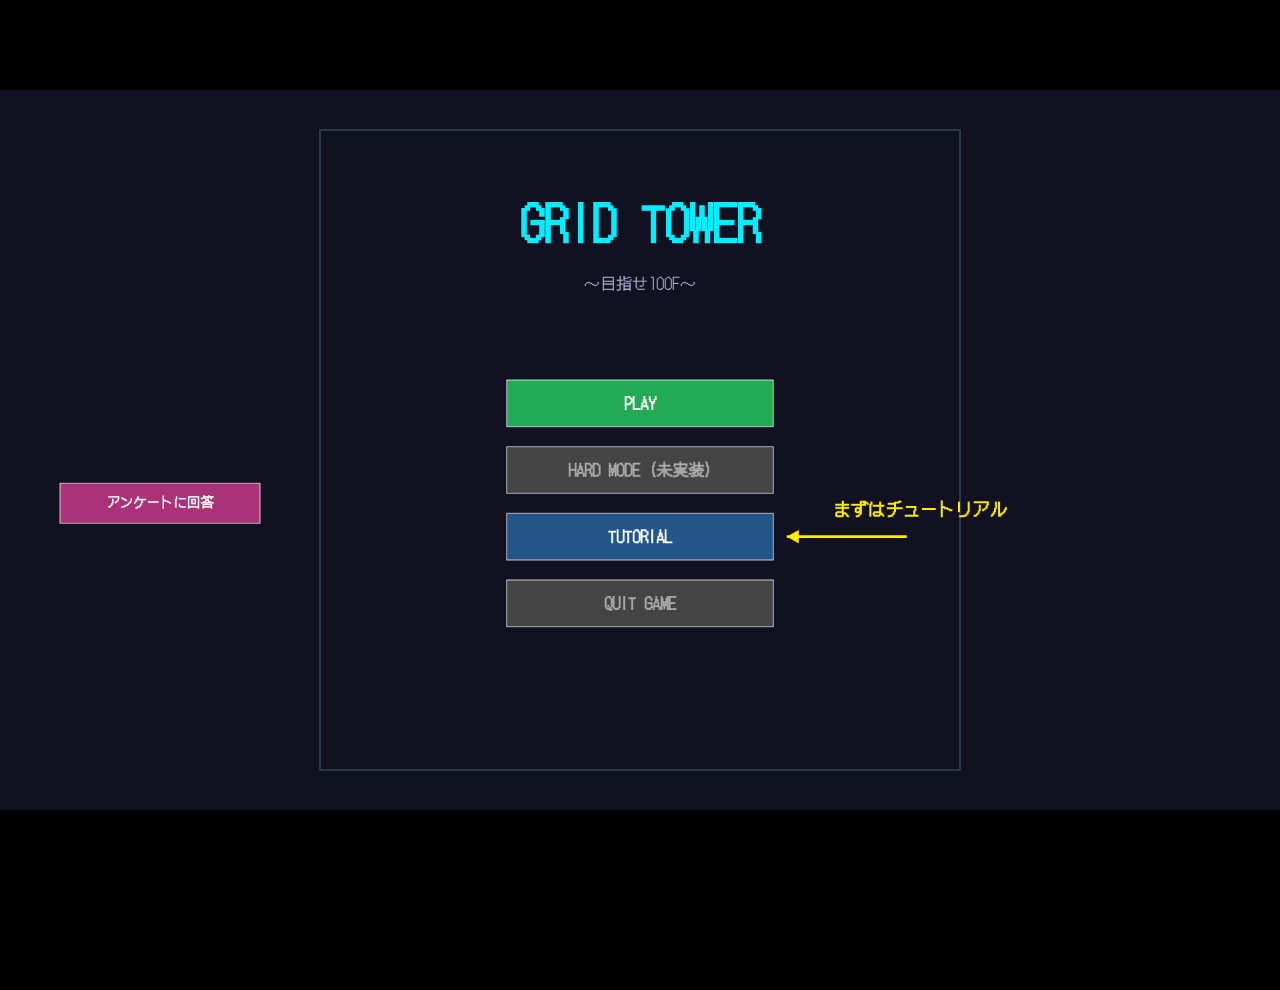
==== commit 936b9374: "Rename index58_8.html to index.html" ====
--- a/templates/index.html
+++ b/templates/index.html
@@ -108,6 +108,7 @@
 // ============================================================
 const SCREEN_WIDTH  = 1920;
 const SCREEN_HEIGHT = 1080;
+const SURVEY_FORM_URL = "https://docs.google.com/forms/d/e/1FAIpQLScnkWFuETTK-adgdI8RcYuR2Jl85qyf-EM3R0R1ymlrr51U-w/viewform?usp=publish-editor";
 const GAME_LEFT     = 640;
 const GAME_RIGHT    = 1280;
 const GAME_TOP      = 40;
@@ -383,7 +384,9 @@
       this.bigBeamTimer -= 1;
       if (this.bigBeamPhase === "warning" && this.bigBeamTimer <= 0) {
         this.bigBeamPhase = "firing"; this.bigBeamTimer = BIG_BEAM_FIRE_FRAMES;
+        this.reset_30f_round(state); // ビームは盤面のブロックを常に削除する（ギミック本体・無敵中でも発動）
         if (playerGx !== 0 && playerGx !== MAP_WIDTH - 1 && playerInvincible === 0) return "damage";
+        return "beam_clear";
       } else if (this.bigBeamPhase === "firing" && this.bigBeamTimer <= 0) {
         this.bigBeamPhase = "none";
       }
@@ -1406,6 +1409,18 @@
       ctx.fill();
     }
   }
+
+  // アンケートに回答ボタン（パネル左側の余白）
+  const surveyBtnW = 300, surveyBtnH = 60;
+  const surveyBtnX = (cx - 480 - surveyBtnW) / 2;
+  const surveyBtnY = startY + (4 * btnH + 3 * gap) / 2 - surveyBtnH / 2;
+  ctx.fillStyle = "#aa3377";
+  ctx.fillRect(surveyBtnX, surveyBtnY, surveyBtnW, surveyBtnH);
+  ctx.strokeStyle = "#ffffff"; ctx.lineWidth = 1;
+  ctx.strokeRect(surveyBtnX, surveyBtnY, surveyBtnW, surveyBtnH);
+  ctx.fillStyle = "#ffffff"; ctx.font = "bold 20px 'DotGothic16', sans-serif"; ctx.textAlign = "center";
+  ctx.fillText("アンケートに回答", surveyBtnX + surveyBtnW / 2, surveyBtnY + surveyBtnH / 2 + 7);
+  _btnRects["btn_survey_title"] = { x: surveyBtnX, y: surveyBtnY, w: surveyBtnW, h: surveyBtnH };
 }
 
 function drawPause(ctx) {
@@ -1438,6 +1453,16 @@
     ctx.fillStyle = fg; ctx.font = "bold 28px 'DotGothic16', sans-serif"; ctx.fillText(label, cx, y0 + btnH / 2 + 10);
     _btnRects[tag] = { x: cx - btnW / 2, y: y0, w: btnW, h: btnH };
   });
+
+  // アンケートに回答ボタン（ボタン列の下に追加）
+  const surveyBtnW = 400, surveyBtnH = 60, surveyBtnY = startY + buttons.length * (btnH + gap) + 10;
+  ctx.fillStyle = "#aa3377";
+  ctx.fillRect(cx - surveyBtnW / 2, surveyBtnY, surveyBtnW, surveyBtnH);
+  ctx.strokeStyle = "#ffffff"; ctx.lineWidth = 1;
+  ctx.strokeRect(cx - surveyBtnW / 2, surveyBtnY, surveyBtnW, surveyBtnH);
+  ctx.fillStyle = "#ffffff"; ctx.font = "bold 22px 'DotGothic16', sans-serif"; ctx.textAlign = "center";
+  ctx.fillText("アンケートに回答", cx, surveyBtnY + surveyBtnH / 2 + 8);
+  _btnRects["btn_survey_go"] = { x: cx - surveyBtnW / 2, y: surveyBtnY, w: surveyBtnW, h: surveyBtnH };
 }
 
 function hitBtn(tag, cx, cy) { if (!_btnRects[tag]) return false; let r = _btnRects[tag]; return cx >= r.x && cx <= r.x + r.w && cy >= r.y && cy <= r.y + r.h; }
@@ -1514,7 +1539,8 @@
       else if (scene === "boss_30f") {
         let pGx = Math.floor((player.x - GAME_LEFT) / GRID_SIZE);
         let res = bossSys.update_boss30_logic(state, pGx, player.invincible);
-        if (res === "damage") { applyPlayerDamage(player); bossSys.reset_30f_round(state); flushLineClearQueue(state, false); }
+        if (res === "damage") { applyPlayerDamage(player); flushLineClearQueue(state, false); }
+        else if (res === "beam_clear") { flushLineClearQueue(state, false); }
         else if (res === "victory") { bossSys.isBossActive = false; bossSys.boss30Cleared = true; scene = "game"; player.hp = MAX_HP; teleportPlayer(player); player.invincible = INVINCIBLE_FRAMES; bossSys.restorePreviousMap(state); state.floor = 31; state.notifiedFloor = 31; flushLineClearQueue(state, false); }
         else if (res === "advance") flushLineClearQueue(state, false);
       } else if (scene === "boss_40f") {
@@ -1627,9 +1653,9 @@
 canvas.addEventListener("mousedown", e => {
   e.preventDefault(); const { x, y } = getCanvasPos(e);
   if (e.button === 0) {
-    if (scene === "title") { if (hitBtn("btn_play", x, y)) { resetGame(); scene = "game"; } else if (hitBtn("btn_tutorial", x, y)) { resetGame(); tutState.reset(); tutSetupStep(tutState, state, player, fb, beam); scene = "tutorial"; } else if (hitBtn("btn_quit", x, y)) { quitGame(); } return; }
+    if (scene === "title") { if (hitBtn("btn_play", x, y)) { resetGame(); scene = "game"; } else if (hitBtn("btn_tutorial", x, y)) { resetGame(); tutState.reset(); tutSetupStep(tutState, state, player, fb, beam); scene = "tutorial"; } else if (hitBtn("btn_quit", x, y)) { quitGame(); } else if (hitBtn("btn_survey_title", x, y)) { window.open(SURVEY_FORM_URL, "_blank"); } return; }
     if (scene === "pause") { if (hitBtn("btn_resume", x, y)) scene = prevScene; else if (hitBtn("btn_retry_pause", x, y)) { resetGame(); if (prevScene === "tutorial") { tutState.reset(); tutSetupStep(tutState, state, player, fb, beam); scene = "tutorial"; } else scene = "game"; } else if (hitBtn("btn_home_pause", x, y)) scene = "title"; else if (hitBtn("btn_quit_pause", x, y)) { quitGame(); } return; }
-    if (scene === "gameover") { if (hitBtn("btn_retry_go", x, y)) { resetGame(); scene = "game"; } else if (hitBtn("btn_home_go", x, y)) scene = "title"; else if (hitBtn("btn_quit_go", x, y)) { quitGame(); } return; }
+    if (scene === "gameover") { if (hitBtn("btn_retry_go", x, y)) { resetGame(); scene = "game"; } else if (hitBtn("btn_home_go", x, y)) scene = "title"; else if (hitBtn("btn_quit_go", x, y)) { quitGame(); } else if (hitBtn("btn_survey_go", x, y)) { window.open(SURVEY_FORM_URL, "_blank"); } return; }
     if (!bms.leftHeld) { bms.leftHeld = true; bms.holdFrames = 0; bms.repeatAcc = 0; } bms.rightHeld = false;
   }
   if (e.button === 2) { if (!bms.rightHeld) { bms.rightHeld = true; bms.holdFrames = 0; bms.repeatAcc = 0; } bms.leftHeld = false; }
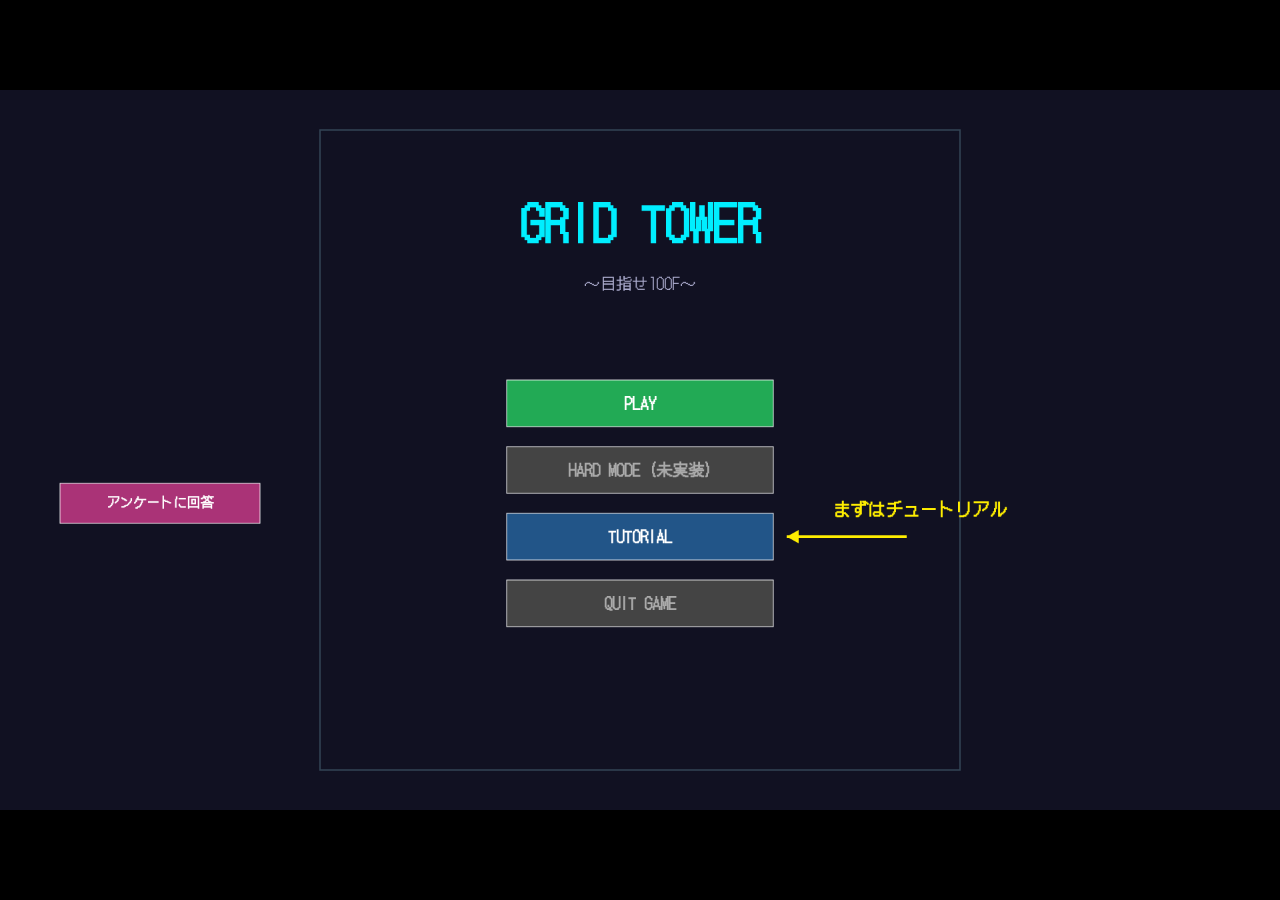
==== commit e4a49c99: "Rename index67_10.html to index.html" ====
--- a/templates/index.html
+++ b/templates/index.html
@@ -2,7 +2,7 @@
 <html lang="ja">
 <head>
 <meta charset="UTF-8">
-<meta name="viewport" content="width=device-width, initial-scale=1.0">
+<meta name="viewport" content="width=device-width, initial-scale=1.0, maximum-scale=1.0, user-scalable=no, viewport-fit=cover">
 <title>GRID TOWER ～目指せ100F～</title>
 <link rel="preconnect" href="https://fonts.googleapis.com">
 <link rel="preconnect" href="https://fonts.gstatic.com" crossorigin>
@@ -12,13 +12,18 @@
   html, body {
     width: 100%; height: 100%;
     background: #000;
-    display: flex; align-items: center; justify-content: center;
+    position: relative;
     overflow: hidden;
     user-select: none;
+    -webkit-user-select: none;
+    touch-action: none;
+    overscroll-behavior: none;
   }
   #wrapper {
-    position: relative;
+    position: absolute;
+    left: 0; top: 0;
     width: 1920px; height: 1080px;
+    transform-origin: top left;
   }
   canvas {
     display: block;
@@ -26,11 +31,113 @@
     cursor: default;
     font-family: 'DotGothic16', sans-serif;
   }
+
+  /* ===== スマホ縦画面用 操作パネル ===== */
+  #touchControls {
+    display: none;
+    position: absolute;
+    left: 0; width: 100%;
+    flex-direction: column;
+    background: #0a0a12;
+  }
+  #playerPad, #blockPad {
+    position: relative;
+    flex: 1 1 50%;
+    touch-action: none;
+  }
+  #playerPad {
+    background: #14141f;
+    border-bottom: 2px solid #2a2a3a;
+  }
+  #playerPad::after {
+    content: "移動 / ジャンプ / しゃがみ";
+    position: absolute; top: 6px; left: 50%; transform: translateX(-50%);
+    color: #556; font-family: 'DotGothic16', sans-serif; font-size: 13px;
+    pointer-events: none; letter-spacing: 1px;
+  }
+  #stickBase, #stickKnob {
+    display: none;
+    position: absolute;
+    border-radius: 50%;
+    transform: translate(-50%, -50%);
+    pointer-events: none;
+  }
+  #stickBase {
+    width: 90px; height: 90px;
+    background: rgba(255,255,255,0.06);
+    border: 2px solid rgba(255,255,255,0.25);
+  }
+  #stickKnob {
+    width: 36px; height: 36px;
+    background: rgba(120,200,255,0.55);
+    border: 2px solid rgba(200,240,255,0.85);
+  }
+  #blockPad {
+    background: #10101a;
+    display: flex;
+    flex-direction: row;
+  }
+  .blockCol {
+    flex: 1 1 33.333%;
+    min-width: 0;
+    display: flex;
+    flex-direction: column;
+  }
+  .blockCol:not(:last-child) { border-right: 1px solid #2a2a3a; }
+  .blockQuad {
+    flex: 1 1 0;
+    display: flex; flex-direction: column; align-items: center; justify-content: center;
+    color: #cfd6ff; font-family: 'DotGothic16', sans-serif;
+    -webkit-tap-highlight-color: transparent;
+    user-select: none;
+  }
+  .blockQuad .qLabel { font-size: clamp(12px, 2.6vw, 18px); font-weight: bold; }
+  .blockQuad .qSub { font-size: clamp(9px, 1.7vw, 12px); color: #8892c0; margin-top: 2px; }
+  #padRotL, #padRotR   { border-bottom: 1px solid #2a2a3a; background: #171728; }
+  #padMoveL, #padMoveR { background: #10101a; }
+  .blockQuad:active { filter: brightness(1.5); }
+  .squareBtn {
+    flex: 1 1 0;
+    display: flex; flex-direction: column; align-items: center; justify-content: center;
+    border-top: 1px solid rgba(255,255,255,0.12);
+    border-bottom: 1px solid rgba(255,255,255,0.12);
+    font-weight: bold;
+    font-family: 'DotGothic16', sans-serif;
+    font-size: clamp(13px, 3vw, 20px);
+    text-align: center; line-height: 1.3;
+    -webkit-tap-highlight-color: transparent;
+    user-select: none;
+  }
+  .squareBtn:active { filter: brightness(0.85); }
+  #hardDropBtn { background: linear-gradient(160deg, #ff9a8a, #cc3a1e 85%); color: #3a0d05; }
+  #comboBtn    { background: linear-gradient(160deg, #ffe98a, #d99a00 85%); color: #3a2600; }
+  #softDropBtn { background: linear-gradient(160deg, #9adcff, #1e8ecc 85%); color: #052a3a; }
 </style>
 </head>
 <body>
 <div id="wrapper">
   <canvas id="gameCanvas" width="1920" height="1080"></canvas>
+</div>
+<div id="touchControls">
+  <div id="playerPad">
+    <div id="stickBase"></div>
+    <div id="stickKnob"></div>
+  </div>
+  <div id="blockPad">
+    <div class="blockCol">
+      <div id="padRotL" class="blockQuad"><span class="qLabel">↺回転</span><span class="qSub">Q</span></div>
+      <div id="padMoveL" class="blockQuad"><span class="qLabel">◀移動</span><span class="qSub">←</span></div>
+    </div>
+    <div class="blockCol">
+      <div id="hardDropBtn" class="squareBtn">ハード<br>ドロップ</div>
+      <div id="comboBtn" class="squareBtn">コンボ<br>ブロック</div>
+      <div id="softDropBtn" class="squareBtn">ソフト<br>ドロップ</div>
+    </div>
+    <div class="blockCol">
+      <div id="padRotR" class="blockQuad"><span class="qLabel">回転↻</span><span class="qSub">E</span></div>
+      <div id="padMoveR" class="blockQuad"><span class="qLabel">移動▶</span><span class="qSub">→</span></div>
+    </div>
+  </div>
 </div>
 
 <script>
@@ -40,14 +147,16 @@
 const TUTORIAL_STEPS = [
   { step: 1, text: "画面の見方を確認しましょう。\n中央がゲームエリア、左パネルにスコアとHP、\n右パネルに現在の階層（FLOOR）が表示されます。", condition_type: "wait_input", allowed_keys: ["f"], highlight: "ui" },
   { step: 2, text: "プレイヤーの移動\n「A」キーで左、「D」キーで右に動かせます。\n実際に左右へ移動してみましょう。", condition_type: "player_move", allowed_keys: ["a", "d"], highlight: "player" },
-  { step: 3, text: "ジャンプ\n「W」キーでジャンプします。\nブロックの上に乗ったり、落下を避けるのに使います。", condition_type: "player_jump", allowed_keys: ["a", "d", "w"], highlight: "player" },
-  { step: 4, text: "ブロックの左右移動\n「←」「→」キー、またはマウスの左右クリックで\n落下中のブロックを左右に動かせます。", condition_type: "block_move", allowed_keys: ["a", "d", "w", "left", "right"], highlight: "block" },
-  { step: 5, text: "ブロックの回転\n「Space」キーを押すとブロックが回転します。\n実際に回転させてみましょう。", condition_type: "block_rotate", allowed_keys: ["a", "d", "w", "left", "right", "space"], highlight: "block" },
-  { step: 6, text: "落下速度アップ\n「↓」キーまたはマウスの中クリックを押している間、ブロックが速く落ちます。\n押し続けて速度アップを体験してみましょう。", condition_type: "block_speed", allowed_keys: ["a", "d", "w", "left", "right", "space", "down"], highlight: "block" },
-  { step: 7, text: "ハードドロップ\n「↓」キーまたはマウスの中クリックを素早く2回押すと、ブロックが即座に落下・固定されます。\nダブルタップで試してみましょう。", condition_type: "hard_drop", allowed_keys: ["a", "d", "w", "left", "right", "space", "down"], highlight: "block" },
-  { step: 8, text: "ラインを消す\n横一列をブロックで埋めるとラインが消え、スコアと階層が上がります。\n最下段の空いている2マスを埋めて、1ライン消去してみましょう。", condition_type: "line_clear", allowed_keys: ["all"], highlight: "none" },
-  { step: 9, text: "ビームの回避\n一定周期でプレイヤーを狙うビームが降ってきます。\n画面上部に「WARNING」が出たら、赤い範囲から逃げてください。\nビームを受けずに回避するとクリアです。", condition_type: "beam_evade", allowed_keys: ["all"], highlight: "warning" },
-  { step: 10, text: "チュートリアル完了！\n基本操作はすべて習得しました。\nブロックを積み上げて、できるだけ高い階層を目指しましょう！", condition_type: "wait_input", allowed_keys: ["f"], highlight: "none" }
+  { step: 3, text: "ジャンプ\n「Space」キーでジャンプします。\nブロックの上に乗ったり、落下を避けるのに使います。", condition_type: "player_jump", allowed_keys: ["a", "d", "space"], highlight: "player" },
+  { step: 4, text: "しゃがみ\n「S」キーを押している間、体が低くなり\n狭い隙間をくぐれるようになります（移動速度は少し下がります）。\n実際にしゃがんでみましょう。", condition_type: "player_crouch", allowed_keys: ["a", "d", "space", "s"], highlight: "player" },
+  { step: 5, text: "ブロックの左右移動\n「←」「→」キー、またはマウスの左右クリックで\n落下中のブロックを左右に動かせます。", condition_type: "block_move", allowed_keys: ["a", "d", "space", "s", "left", "right"], highlight: "block" },
+  { step: 6, text: "ブロックの回転\n「Q」キーで左回転、「E」キーで右回転します。\n実際に回転させてみましょう。", condition_type: "block_rotate", allowed_keys: ["a", "d", "space", "s", "left", "right", "q", "e"], highlight: "block" },
+  { step: 7, text: "落下速度アップ\n「↓」キーまたはマウスの中クリックを押している間、ブロックが速く落ちます。\n押し続けて速度アップを体験してみましょう。", condition_type: "block_speed", allowed_keys: ["a", "d", "space", "s", "left", "right", "q", "e", "down"], highlight: "block" },
+  { step: 8, text: "ハードドロップ\n「↑」キーを押すと、ブロックがその場から即座に落下・固定されます。\n実際に「↑」キーを押してみましょう。", condition_type: "hard_drop", allowed_keys: ["a", "d", "space", "s", "left", "right", "q", "e", "down", "up"], highlight: "block" },
+  { step: 9, text: "ラインを消す\n横一列をブロックで埋めるとラインが消え、スコアと階層が上がります。\n最下段の空いている2マスを埋めて、1ライン消去してみましょう。", condition_type: "line_clear", allowed_keys: ["all"], highlight: "none" },
+  { step: 10, text: "コンボ＆コンボブロック\n連続してライン消去すると「コンボ」になり、コンボ数に応じて階層がさらに上昇します。\nコンボ中に貯まった「コンボブロック」は「W」キーで盤面の隙間に割り込み設置できます。\n実際に「W」キーを押してコンボブロックを使ってみましょう。", condition_type: "combo_use", allowed_keys: ["all"], highlight: "none" },
+  { step: 11, text: "ビームの回避\n一定周期でプレイヤーを狙うビームが降ってきます。\n画面上部に「WARNING」が出たら、赤い範囲から逃げてください。\nビームを受けずに回避するとクリアです。", condition_type: "beam_evade", allowed_keys: ["all"], highlight: "warning" },
+  { step: 12, text: "チュートリアル完了！\n基本操作はすべて習得しました。\nブロックを積み上げて、できるだけ高い階層を目指しましょう！", condition_type: "wait_input", allowed_keys: ["f"], highlight: "none" }
 ];
 
 // ============================================================
@@ -123,6 +232,9 @@
 const PUSH_DELAY = 15;
 const P_HALF_W   = 15;
 const P_HALF_H   = 30;
+// game_constants.py 由来（しゃがみ時の当たり判定・移動速度）
+const CROUCH_P_HALF_H = 16;
+const CROUCH_MOVE_SPEED = 2;
 
 const BLOCK_FALL_INTERVAL      = 20;
 const BLOCK_FALL_INTERVAL_FAST = 2;
@@ -155,12 +267,55 @@
 const SWIRL_ROT_SPEED = 0.08;
 
 // ============================================================
+// 60F/70Fボス用定数 (boss_data.py 由来)
+// ============================================================
+const BOSS60_BUOYANCY = 0.55;
+const BOSS60_UPWARD_FORCE = 1.2;
+const BOSS60_JUMP_FACTOR = 0.5;
+const BOSS60_FALL_MULTIPLIER = 2;
+const BOSS60_TRANSITION_FRAMES = 90;
+const BOSS60_SHIFT_INTERVAL = 3;
+
+const SEESAW_PIVOT_X = GAME_LEFT + 7.5 * GRID_SIZE + GRID_SIZE / 2; // 940
+const SEESAW_PIVOT_Y = GAME_TOP + 22 * GRID_SIZE;                   // 920
+const SEESAW_HALF_W = 240;
+const SEESAW_THICKNESS = 12;
+const SEESAW_GUARD_W = 20;
+const SEESAW_GUARD_H = 45;
+const MAX_TILT_RADIAN = 35.0 * Math.PI / 180.0;
+const BOSS70_WIN_TIMER_MAX = 180;
+const BOSS70_WIN_RECOVER_RATE = 1;
+// Pymunk実装の完全な物理エンジンはJS側に存在しないため、
+// トルク積分による簡易剛体シミュレーションで近似する。
+// (質量300・moment_for_box相当・乗数6.0・spring復元・damping減衰)
+const SEESAW_MASS = 300.0;
+const SEESAW_MOMENT = (SEESAW_MASS * ((SEESAW_HALF_W * 2) ** 2 + 30 ** 2) / 12) * 6.0;
+const SEESAW_SPRING_K = 30000000.0;
+const SEESAW_SPACE_DAMPING = 0.70;
+const SEESAW_COLS = Math.floor((SEESAW_HALF_W * 2) / GRID_SIZE); // 12列
+const SEESAW_DECK_TOP_LOCAL_Y = -SEESAW_THICKNESS / 2; // デッキ上面のローカルY
+
+const PLAYER_WEIGHT_BLOCKS = 2;
+const JUMP_PRESS_BLOCKS    = 2;
+const LANDING_PRESS_BLOCKS = 3;
+const BLOCK_UNIT_MASS      = 4.0;
+const SEESAW_GRAVITY_CONST = 900;
+const IMPULSE_PER_BLOCK    = 1250.0;
+const PLAYER_WEIGHT_FORCE   = PLAYER_WEIGHT_BLOCKS * BLOCK_UNIT_MASS * SEESAW_GRAVITY_CONST;
+const JUMP_PRESS_IMPULSE    = JUMP_PRESS_BLOCKS * IMPULSE_PER_BLOCK;
+const LANDING_PRESS_IMPULSE = LANDING_PRESS_BLOCKS * IMPULSE_PER_BLOCK;
+const PLAYER_PUSH_SPEED = 6.0; // 70Fシーソー：プレイヤーがブロックを押す速さ(通常移動速度と同程度)
+const BOSS70_SLIDE_START_ANGLE = 18.0 * Math.PI / 180.0;
+const BOSS70_SLIDE_FRICTION = 0.985;
+const BOSS70_FALL_MARGIN = GRID_SIZE * 2;
+
+// ============================================================
 // マップ配置データ (boss_data.py 由来)[cite: 1, 3]
 // ============================================================
 const BOSS_20F_MAP = [
   [0,0,0,0,0,0,0,0,0,0,0,0,0,0,9999,9999],
   [0,0,0,0,0,0,0,0,0,0,0,0,0,0,9999,9999],
-  [0,0,0,1,1,1,1,1,1,1,1,1,1,1,1,1],
+  [0,0,1,1,1,1,1,1,1,1,1,1,1,1,1,1],
   [1,0,0,0,0,0,0,0,0,0,0,0,0,0,0,0],
   [0,0,0,0,0,0,0,0,0,0,0,0,0,0,0,0],
   [0,0,0,0,0,0,1,0,0,0,0,0,0,0,0,0],
@@ -230,6 +385,45 @@
 function encode_fixed_terrain(serial) { return FIXED_TERRAIN_BASE + serial; }
 // 通常ID（shape_id * 1000 + serial）の50F反転ブロック(19〜21)が除外されるよう固定地形判定を調整[cite: 3, 4]
 function is_fixed_terrain(block_id) { return block_id >= FIXED_TERRAIN_BASE && block_id !== 9999; }
+
+// ============================================================
+// 70F: シーソー物理ギミック用の座標変換ヘルパー
+// (Pymunk実装の代わりに、トルク積分による簡易剛体シミュレーションで近似する)
+// ============================================================
+function seesawWorldToLocal(wx, wy, angle) {
+  const dx = wx - SEESAW_PIVOT_X, dy = wy - SEESAW_PIVOT_Y;
+  const cos = Math.cos(-angle), sin = Math.sin(-angle);
+  return [dx * cos - dy * sin, dx * sin + dy * cos];
+}
+function seesawLocalToWorld(lx, ly, angle) {
+  const cos = Math.cos(angle), sin = Math.sin(angle);
+  return [SEESAW_PIVOT_X + lx * cos - ly * sin, SEESAW_PIVOT_Y + lx * sin + ly * cos];
+}
+const BLOCK_CELL_WEIGHT = BLOCK_UNIT_MASS * SEESAW_GRAVITY_CONST; // 70F: ブロック1マス分の重み
+
+// 70F: 落下中のアクティブブロック（NEXTと実スポーンで同じ抽選ロジックを共有）
+class ActiveBlock70 {
+  constructor(spawnSide, blockData) { this.spawn(spawnSide, blockData); }
+  spawn(spawnSide, blockData) {
+    const data = blockData;
+    this.cells = data.shape.map(([dx, dy]) => [dx, dy]);
+    this.color = data.color; this.outline = data.outline;
+    let minX = Math.min(...this.cells.map(([dx]) => dx)), maxX = Math.max(...this.cells.map(([dx]) => dx));
+    let minY = Math.min(...this.cells.map(([, dy]) => dy)), maxY = Math.max(...this.cells.map(([, dy]) => dy));
+    this.centerOffsetX = (minX + maxX + 1) * GRID_SIZE / 2.0;
+    this.centerOffsetY = (minY + maxY + 1) * GRID_SIZE / 2.0;
+    this.x = (spawnSide === "left") ? GAME_LEFT + 2 * GRID_SIZE : GAME_RIGHT - 2 * GRID_SIZE;
+    this.y = GAME_TOP + 1 * GRID_SIZE;
+    this.angleDeg = 0.0;
+  }
+  rotate(dirDeg) { this.angleDeg = (this.angleDeg + dirDeg + 360) % 360; }
+  getCellLocalCenters() {
+    return this.cells.map(([cx, cy]) => [
+      (cx * GRID_SIZE + GRID_SIZE / 2.0) - this.centerOffsetX,
+      (cy * GRID_SIZE + GRID_SIZE / 2.0) - this.centerOffsetY,
+    ]);
+  }
+}
 
 // ============================================================
 // BossManager クラス (boss_data.py 完全互換 + 50F対応拡張)[cite: 1, 3]
@@ -272,6 +466,35 @@
     this.boss50TargetRemaining = 0;       // 現在盤面上の対象セル残数
     this.boss50SpawnRequested = false;    // 特殊ブロックの強制割り込み生成フラグ
     this.boss50Cleared = false;            // 50Fボス完全撃破フラグ
+
+    // 60F: 水中戦・水流ギミック
+    this.boss60Flow = "down";
+    this.boss60Transition = false;
+    this.boss60TransitionTimer = 0;
+    this.boss60LinesTotal = 0;
+    this.boss60PhaseCount = 0;
+    this.boss60LinesInPhase = 0;
+    this.boss60Cleared = false;
+
+    // 70F: シーソー物理ギミック（簡易剛体シミュレーションで近似）
+    // 【リファクタ】70F関連のプロパティを1つのオブジェクトにまとめて管理する。
+    // 新しいボスを追加する際はここに `this.boss80 = {...}` のように1個増やすだけでよい。
+    this.boss70 = {
+      angle: 0,
+      angularVelocity: 0,
+      heightMap: null,        // 各列のローカルY(積み上げ高さ)
+      placedBlocks: [],       // {col, localY, w, h, color, outline} の配列（描画・当たり判定用）
+      activeBlock: null,
+      nextBlockData: null,
+      phase: 1,
+      winTimer: BOSS70_WIN_TIMER_MAX,
+      spawnSide: "left",
+      spawnDelayTimer: 0,
+      cleared: false,
+      wasGroundedOnSeesaw: false,
+      fallingBlocks: [],
+      groupVelocities: new Map(),
+    };
   }
   saveCurrentMap(blockMap) { this.savedBlockMap = blockMap.map(row => [...row]); }
   restorePreviousMap(state) { if (this.savedBlockMap) { state.blockMap = this.savedBlockMap.map(row => [...row]); } }
@@ -328,7 +551,777 @@
       this.boss50TargetRemaining = 0;
       this.boss50SpawnRequested = true; // 開幕時の割り込み要求
       this.boss50Cleared = false;
-    }
+    } else if (floor === 60) {
+      this.boss60Flow = "down";
+      this.boss60Transition = false;
+      this.boss60TransitionTimer = 0;
+      this.boss60LinesTotal = 0;
+      this.boss60PhaseCount = 0;
+      this.boss60LinesInPhase = 0;
+      this.boss60Cleared = false;
+    } else if (floor === 70) {
+      this.initBoss70Physics();
+      this.boss70.phase = 1;
+      this.boss70.winTimer = BOSS70_WIN_TIMER_MAX;
+      this.boss70.spawnSide = "left";
+      this.boss70.spawnDelayTimer = 0;
+      this.boss70.cleared = false;
+      this.boss70.wasGroundedOnSeesaw = false;
+    }
+  }
+
+  // --------------------------------------------------------
+  // 60F: 水中戦・水流ギミック
+  // --------------------------------------------------------
+  isBoss60Upward() { return this.isBoss60Context() && this.boss60Flow === "up"; }
+  isBoss60Transition() { return this.boss60Transition; }
+  isBoss60Context() { return this.isBossActive && this.bossFloor === 60; }
+  isBoss60UpwardActive() { return this.isBoss60Context() && this.boss60Flow === "up"; }
+  getBoss60FallIntervalMultiplier() { return BOSS60_FALL_MULTIPLIER; }
+  getBoss60JumpFactor() { return BOSS60_JUMP_FACTOR; }
+  getAdjustedFallInterval(base) { return this.isBoss60Context() ? Math.floor(base * this.getBoss60FallIntervalMultiplier()) : base; }
+  getBoss60FlowDisplay() { return this.boss60Flow.toUpperCase(); }
+  getBoss60PhaseDisplay() { return `${this.boss60PhaseCount + 1} / 4`; }
+  getBoss60LinesDisplay() { return `${this.boss60LinesInPhase} / 4`; }
+
+  isBoss60CeilingBlocked(ty) {
+    if (this.isBoss60UpwardActive()) { if (ty < 0 || ty >= MAP_HEIGHT) return true; }
+    else { if (ty >= MAP_HEIGHT) return true; }
+    return false;
+  }
+
+  getBoss60JumpVy(jumpSpeed, spaceTriggered, sTriggered) {
+    if (!this.isBoss60Upward() && spaceTriggered) return jumpSpeed * this.getBoss60JumpFactor();
+    if (this.isBoss60Upward() && sTriggered) return -jumpSpeed * this.getBoss60JumpFactor();
+    return 0;
+  }
+
+  getBoss60SpawnY(shape, defaultY) {
+    if (this.boss60Flow === "up") {
+      let maxDy = Math.max(...shape.map(([dx, dy]) => dy));
+      return MAP_HEIGHT - maxDy - 1;
+    }
+    return defaultY;
+  }
+
+  updateBoss60Frame(state, player, fb, beam) {
+    if (this.boss60Cleared) return "victory";
+    // 水流方向に応じた浮力／上昇力は、遷移演出中も途切れさせずに毎フレーム適用する。
+    // （ここが止まると、遷移中は通常重力だけが相殺されずにかかり続け、
+    //   プレイヤーが画面端まで一気に落ちてしまうバグになる）
+    if (this.boss60Flow === "up") {
+      if (!player.isGrounded) player.vy -= BOSS60_UPWARD_FORCE;
+    } else {
+      player.vy -= BOSS60_BUOYANCY;
+      if (player.vy < 0) player.isGrounded = false;
+    }
+    if (this.isBoss60Transition()) {
+      this.updateBoss60Transition(state, player);
+      beam.phase = "wait"; beam.timer = 0;
+      return "running";
+    } else {
+      if (this.boss60PhaseCount >= 2) return "update_beam";
+      beam.phase = "wait"; beam.timer = 0;
+      return "running";
+    }
+  }
+
+  updateBoss60Logic(state, player, beam) {
+    if (this.boss60Flow === "up") {
+      if (!player.isGrounded) player.vy -= BOSS60_UPWARD_FORCE;
+    } else {
+      player.vy -= BOSS60_BUOYANCY;
+      if (player.vy < 0) player.isGrounded = false;
+    }
+  }
+
+  triggerFlowTransition() {
+    this.boss60Transition = true;
+    this.boss60TransitionTimer = BOSS60_TRANSITION_FRAMES;
+    this.boss60Flow = (this.boss60Flow === "down") ? "up" : "down";
+  }
+
+  updateBoss60Transition(state, player) {
+    if (!this.boss60Transition) return false;
+    this.boss60TransitionTimer -= 1;
+    if (this.boss60TransitionTimer % BOSS60_SHIFT_INTERVAL === 0) {
+      if (this.boss60Flow === "up") this.applyBoss60UpwardGravity(state, player);
+      else this.applyBoss60DownwardGravity(state);
+    }
+    if (this.boss60TransitionTimer <= 0) { this.boss60Transition = false; return true; }
+    return false;
+  }
+
+  onBoss60LineCleared(linesCleared) {
+    this.boss60LinesTotal += linesCleared;
+    this.boss60LinesInPhase += linesCleared;
+    if (this.boss60LinesInPhase >= 4) {
+      this.boss60LinesInPhase = 0;
+      this.boss60PhaseCount += 1;
+      if (this.boss60PhaseCount > 3) { this.boss60Cleared = true; this.boss60Flow = "down"; return "victory"; }
+      else if (!this.boss60Transition) { this.triggerFlowTransition(); return "transition"; }
+      return "running";
+    }
+    return "running";
+  }
+
+  applyBoss60UpwardGravity(state, player = null) {
+    let cache = state.getBlockCache();
+    for (let blockId of Object.keys(cache).map(Number).sort((a, b) => a - b)) {
+      if (blockId === 9999 || is_fixed_terrain(blockId)) continue;
+      let cells = cache[blockId]; if (!cells || cells.length === 0) continue;
+      let canRise = true;
+      for (const [cx, cy] of cells) {
+        let ny = cy - 1;
+        if (ny < 0 || (state.blockMap[ny][cx] >= 1 && state.blockMap[ny][cx] !== blockId)) { canRise = false; break; }
+      }
+      if (canRise) {
+        cells.slice().sort((a, b) => a[1] - b[1]).forEach(([cx, cy]) => { state.blockMap[cy - 1][cx] = blockId; state.blockMap[cy][cx] = 0; });
+        if (player) this.correctPlayerUpwardCollision(player, cells);
+      }
+    }
+  }
+
+  applyBoss60DownwardGravity(state) {
+    let cache = state.getBlockCache();
+    for (let blockId of Object.keys(cache).map(Number).sort((a, b) => a - b)) {
+      if (blockId === 9999 || is_fixed_terrain(blockId)) continue;
+      let cells = cache[blockId]; if (!cells || cells.length === 0) continue;
+      let canDrop = true;
+      for (const [cx, cy] of cells) {
+        let ny = cy + 1;
+        if (ny >= MAP_HEIGHT || (state.blockMap[ny][cx] >= 1 && state.blockMap[ny][cx] !== blockId)) { canDrop = false; break; }
+      }
+      if (canDrop) {
+        cells.slice().sort((a, b) => b[1] - a[1]).forEach(([cx, cy]) => { state.blockMap[cy + 1][cx] = blockId; state.blockMap[cy][cx] = 0; });
+      }
+    }
+  }
+
+  tryRiseBlocksByOne(state, blockIds, blockCache, extraBlockedCells = null, player = null) {
+    let settledIds = new Set();
+    for (let blockId of Array.from(blockIds).sort((a, b) => a - b)) {
+      if (blockId === 9999 || is_fixed_terrain(blockId)) { settledIds.add(blockId); continue; }
+      let cells = blockCache[blockId];
+      if (!cells || cells.length === 0) { settledIds.add(blockId); continue; }
+      let canRise = true;
+      for (const [cx, cy] of cells) {
+        let ny = cy - 1;
+        if (ny < 0) { canRise = false; break; }
+        if (state.blockMap[ny][cx] >= 1 && state.blockMap[ny][cx] !== blockId) { canRise = false; break; }
+        if (extraBlockedCells && extraBlockedCells.has(`${cx},${ny}`)) { canRise = false; break; }
+      }
+      if (canRise) {
+        cells.slice().sort((a, b) => a[1] - b[1]).forEach(([cx, cy]) => { state.blockMap[cy - 1][cx] = blockId; state.blockMap[cy][cx] = 0; });
+        if (player) this.correctPlayerUpwardCollision(player, cells);
+      } else settledIds.add(blockId);
+    }
+    return settledIds;
+  }
+
+  findUnsupportedBlocksBelow(state, cells, excludeId = null) {
+    let bottomCells = {};
+    for (const [cx, cy] of cells) { if (!(cx in bottomCells) || cy > bottomCells[cx]) bottomCells[cx] = cy; }
+    let foundIds = new Set();
+    for (const cx in bottomCells) {
+      let ay = bottomCells[cx] + 1;
+      if (ay >= MAP_HEIGHT) continue;
+      let belowId = state.blockMap[ay][cx];
+      if (belowId >= 1 && belowId !== excludeId) foundIds.add(belowId);
+    }
+    return foundIds;
+  }
+
+  updateBoss60Gravity(state, fb, baseInterval, isPushOnly, tryDropFn, findAboveFn, player = null) {
+    let timerAttr = isPushOnly ? "pushGravityTimer" : "gravityTimer";
+    let interval = Math.floor(baseInterval * this.getBoss60FallIntervalMultiplier());
+    state[timerAttr] += 1;
+    if (state[timerAttr] < interval) return false;
+    state[timerAttr] = 0;
+    let settledIds = new Set();
+
+    if (isPushOnly) {
+      let fbCells = fb ? new Set(fb.getCells().map(([x, y]) => `${x},${y}`)) : new Set();
+      let blockCache = state.getBlockCache();
+      let existingIds = new Set(); state.pushedBlockIds.forEach(id => { if (blockCache[id]) existingIds.add(id); });
+      state.pushedBlockIds = existingIds;
+      if (state.pushedBlockIds.size === 0) return false;
+
+      let movedIds;
+      if (this.isBoss60Upward()) {
+        settledIds = this.tryRiseBlocksByOne(state, state.pushedBlockIds, blockCache, fbCells, player);
+        if (player) this.correctPlayerAfterDrop(state, player);
+        movedIds = new Set(Array.from(state.pushedBlockIds).filter(id => !settledIds.has(id)));
+        let chainIds = new Set();
+        movedIds.forEach(id => { let cells = blockCache[id] || []; this.findUnsupportedBlocksBelow(state, cells, id).forEach(x => chainIds.add(x)); });
+        chainIds.forEach(id => state.pushedBlockIds.add(id));
+      } else {
+        settledIds = tryDropFn(state, state.pushedBlockIds, blockCache, fbCells);
+        movedIds = new Set(Array.from(state.pushedBlockIds).filter(id => !settledIds.has(id)));
+        let chainIds = new Set();
+        movedIds.forEach(id => { let cells = blockCache[id] || []; findAboveFn(state, cells, id).forEach(x => chainIds.add(x)); });
+        chainIds.forEach(id => state.pushedBlockIds.add(id));
+      }
+      settledIds.forEach(id => state.pushedBlockIds.delete(id));
+      if (movedIds.size > 0 && fb) fb.timer = interval;
+    } else {
+      if (this.isBoss60Upward()) {
+        this.applyBoss60UpwardGravity(state, player);
+        if (player) this.correctPlayerAfterDrop(state, player);
+        return true;
+      } else {
+        let blockCache = state.getBlockCache();
+        settledIds = tryDropFn(state, Object.keys(blockCache).map(Number), blockCache);
+      }
+    }
+    return settledIds.size > 0;
+  }
+
+  correctPlayerUpwardCollision(player, cells) {
+    if (!player) return;
+    let pHalfH = (player && player.isCrouching) ? CROUCH_P_HALF_H : P_HALF_H;
+    let pLeft = player.x - P_HALF_W + 2, pRight = player.x + P_HALF_W - 2;
+    let pBottom = player.y + pHalfH, pTop = player.y - pHalfH;
+    let maxBBottom = null;
+    for (const [cx, cy] of cells) {
+      let bLeft = GAME_LEFT + cx * GRID_SIZE, bRight = bLeft + GRID_SIZE;
+      let bTopNew = GAME_TOP + (cy - 1) * GRID_SIZE, bBottomNew = bTopNew + GRID_SIZE;
+      if (pRight > bLeft && pLeft < bRight && pBottom > bTopNew && pTop < bBottomNew) {
+        if (maxBBottom === null || bBottomNew > maxBBottom) maxBBottom = bBottomNew;
+      }
+    }
+    if (maxBBottom !== null) { player.y = maxBBottom + pHalfH; player.vy = Math.max(player.vy, 0.0); }
+  }
+
+  correctPlayerAfterDrop(state, player) {
+    if (!player) return;
+    let pHalfH = (player && player.isCrouching) ? CROUCH_P_HALF_H : P_HALF_H;
+    let pLeft = player.x - P_HALF_W + 2, pRight = player.x + P_HALF_W - 2;
+    let pTop = player.y - pHalfH, pBottom = player.y + pHalfH;
+    let gyTop = Math.floor((pTop - GAME_TOP) / GRID_SIZE), gyBottom = Math.floor((pBottom - GAME_TOP) / GRID_SIZE);
+    let gxLeft = Math.floor((pLeft - GAME_LEFT) / GRID_SIZE), gxRight = Math.floor((pRight - GAME_LEFT) / GRID_SIZE);
+    let minBTop = null, maxBBottom = null;
+    for (let gy = Math.max(0, gyTop); gy <= Math.min(MAP_HEIGHT - 1, gyBottom); gy++) {
+      for (let gx = Math.max(0, gxLeft); gx <= Math.min(MAP_WIDTH - 1, gxRight); gx++) {
+        let bid = state.blockMap[gy][gx];
+        if (bid >= 1 && bid !== 9999 && !is_fixed_terrain(bid)) {
+          let bTop = GAME_TOP + gy * GRID_SIZE, bBottom = bTop + GRID_SIZE;
+          if (minBTop === null || bTop < minBTop) minBTop = bTop;
+          if (maxBBottom === null || bBottom > maxBBottom) maxBBottom = bBottom;
+        }
+      }
+    }
+    if (this.isBoss60Upward()) {
+      if (maxBBottom !== null) { player.y = maxBBottom + pHalfH; player.vy = Math.max(player.vy || 0, 0.0); }
+    } else {
+      if (minBTop !== null) { player.y = minBTop - pHalfH; player.vy = Math.min(player.vy || 0, 0.0); player.isGrounded = true; }
+    }
+  }
+
+  // --------------------------------------------------------
+  // 70F: シーソー物理ギミック
+  // (Pymunkが無いJS環境のため、剛体シミュレーションはトルク積分による
+  //  簡易近似で再現する。設置済みブロックはシーソーのローカル座標に
+  //  固定され、シーソーの回転と一緒に剛体的に動く。)
+  // --------------------------------------------------------
+  pickBoss70BlockData() {
+    let pool = BLOCKS.filter(b => b.shape_id <= 11);
+    return pool[Math.floor(Math.random() * pool.length)];
+  }
+
+  initBoss70Physics() {
+    this.boss70.angle = 0;
+    this.boss70.angularVelocity = 0;
+    this.boss70.heightMap = new Array(SEESAW_COLS).fill(SEESAW_DECK_TOP_LOCAL_Y);
+    this.boss70.placedBlocks = [];
+    this.boss70.fallingBlocks = [];
+    this.boss70.groupVelocities = new Map();
+    this.boss70.spawnSide = "left";
+    this.boss70.activeBlock = new ActiveBlock70(this.boss70.spawnSide, this.pickBoss70BlockData());
+    this.boss70.nextBlockData = this.pickBoss70BlockData();
+  }
+
+  resetBoss70Board() {
+    this.boss70.placedBlocks = [];
+    this.boss70.fallingBlocks = [];
+    this.boss70.groupVelocities = new Map();
+    this.boss70.heightMap = new Array(SEESAW_COLS).fill(SEESAW_DECK_TOP_LOCAL_Y);
+    this.boss70.angle = 0;
+    this.boss70.angularVelocity = 0;
+    this.boss70.winTimer = BOSS70_WIN_TIMER_MAX;
+    this.boss70.spawnDelayTimer = 30;
+    this.boss70.spawnSide = "left";
+    if (this.boss70.activeBlock) {
+      if (!this.boss70.nextBlockData) this.boss70.nextBlockData = this.pickBoss70BlockData();
+      this.boss70.activeBlock.spawn(this.boss70.spawnSide, this.boss70.nextBlockData);
+      this.boss70.nextBlockData = this.pickBoss70BlockData();
+    }
+  }
+
+  // 落下中ブロックのセル中心をシーソーローカル座標へ変換し、既存の積み上げ(heightMap)と衝突するか判定
+  checkBoss70ActiveBlockCollision(checkX, checkY, checkAngleDeg) {
+    const active = this.boss70.activeBlock;
+    if (!active) return false;
+    const rad = checkAngleDeg * Math.PI / 180.0;
+    const cosA = Math.cos(rad), sinA = Math.sin(rad);
+    const hw = (GRID_SIZE - 1) / 2.0, hh = (GRID_SIZE - 1) / 2.0;
+    const rotatePoint = (x, y, c, s, ox, oy) => [x * c - y * s + ox, x * s + y * c + oy];
+    const axes = polygon => polygon.map((p, i) => {
+      const q = polygon[(i + 1) % polygon.length], ex = q[0] - p[0], ey = q[1] - p[1];
+      const len = Math.hypot(ex, ey) || 1;
+      return [-ey / len, ex / len];
+    });
+    const overlaps = (a, b) => {
+      for (const axis of axes(a).concat(axes(b))) {
+        let amin = Infinity, amax = -Infinity, bmin = Infinity, bmax = -Infinity;
+        for (const p of a) { const v = p[0] * axis[0] + p[1] * axis[1]; amin = Math.min(amin, v); amax = Math.max(amax, v); }
+        for (const p of b) { const v = p[0] * axis[0] + p[1] * axis[1]; bmin = Math.min(bmin, v); bmax = Math.max(bmax, v); }
+        if (amax <= bmin + 0.01 || bmax <= amin + 0.01) return false;
+      }
+      return true;
+    };
+    const square = (cx, cy, c, s) =>
+      [[-hw,-hh],[hw,-hh],[hw,hh],[-hw,hh]].map(([x, y]) => rotatePoint(x, y, c, s, cx, cy));
+    const placedWorld = b => {
+      const [cx, cy] = seesawLocalToWorld(b.localX, b.localY, this.boss70.angle);
+      return square(cx, cy, Math.cos(this.boss70.angle), Math.sin(this.boss70.angle));
+    };
+
+    for (const [lx, ly] of active.getCellLocalCenters()) {
+      const rx = lx * cosA - ly * sinA + checkX, ry = lx * sinA + ly * cosA + checkY;
+      const polygon = square(rx, ry, cosA, sinA);
+      // 中心点ではなく回転後の全頂点で画面端を止める。
+      if (polygon.some(([x, y]) => x < GAME_LEFT || x > GAME_RIGHT || y > GAME_BOTTOM + GRID_SIZE)) return true;
+      const localPolygon = polygon.map(([x, y]) => seesawWorldToLocal(x, y, this.boss70.angle));
+      if (localPolygon.some(([x, y]) =>
+        x >= -SEESAW_HALF_W && x <= SEESAW_HALF_W &&
+        y >= SEESAW_DECK_TOP_LOCAL_Y - 1 && y <= SEESAW_DECK_TOP_LOCAL_Y + GRID_SIZE)) return true;
+      // heightMapだけでは拾えない、隣接セルの角同士の接触も判定する。
+      if (this.boss70.placedBlocks.some(b => overlaps(polygon, placedWorld(b)))) return true;
+    }
+    return false;
+  }
+
+  // 積みブロック群(placedBlocks)から heightMap を毎回組み直す。
+  // プッシュでブロックが横に動いた後など、差分更新ではなく全体再計算が必要な場面で使う。
+  recomputeBoss70HeightMap() {
+    const hm = new Array(SEESAW_COLS).fill(SEESAW_DECK_TOP_LOCAL_Y);
+    for (const b of this.boss70.placedBlocks) {
+      const col = Math.max(0, Math.min(SEESAW_COLS - 1, Math.floor((b.localX + SEESAW_HALF_W) / GRID_SIZE)));
+      const cellTopLocalY = b.localY - GRID_SIZE / 2.0;
+      if (cellTopLocalY < hm[col]) hm[col] = cellTopLocalY;
+    }
+    this.boss70.heightMap = hm;
+  }
+
+  updateBoss70ActiveBlock(state, player) {
+    if (this.boss70.spawnDelayTimer > 0) {
+      this.boss70.spawnDelayTimer -= 1;
+      if (this.boss70.spawnDelayTimer === 0) {
+        if (this.boss70.angle > 0.02) this.boss70.spawnSide = "right";
+        else if (this.boss70.angle < -0.02) this.boss70.spawnSide = "left";
+        else this.boss70.spawnSide = Math.random() < 0.5 ? "left" : "right";
+
+        this.boss70.activeBlock.spawn(this.boss70.spawnSide, this.boss70.nextBlockData);
+        this.boss70.nextBlockData = this.pickBoss70BlockData();
+
+        if (this.checkBoss70ActiveBlockCollision(this.boss70.activeBlock.x, this.boss70.activeBlock.y, this.boss70.activeBlock.angleDeg)) {
+          return "damage";
+        }
+      }
+      return "running";
+    }
+
+    const active = this.boss70.activeBlock;
+    if (!active) return "running";
+    const ks = state.keyStates;
+    let moveDx = 0;
+    if (ks.left) moveDx -= 6.0;
+    if (ks.right) moveDx += 6.0;
+
+    if (moveDx !== 0) {
+      let nextX = active.x + moveDx;
+      if (!this.checkBoss70ActiveBlockCollision(nextX, active.y, active.angleDeg)) {
+        active.x = nextX;
+      } else {
+        let step = moveDx > 0 ? 1.0 : -1.0;
+        for (let i = 0; i < Math.abs(moveDx); i++) {
+          if (!this.checkBoss70ActiveBlockCollision(active.x + step, active.y, active.angleDeg)) active.x += step;
+          else break;
+        }
+      }
+    }
+
+    const fallSpeed = ks.down ? 3 * 3.5 : 3;
+    const nextY = active.y + fallSpeed;
+
+    if (this.checkBoss70ActiveBlockCollision(active.x, nextY, active.angleDeg)) {
+      // 【修正】fallSpeed分をまとめて進めた位置で衝突判定していたため、
+      // 実際に接地するY座標より最大fallSpeed分だけ手前(浮いた位置)でロックされ、
+      // 見た目上ブロックが宙に浮いて見えるバグがあった。
+      // 衝突が起きたら、衝突しない最大のYまで1pxずつ詰めてから焼き込むことで隙間ゼロで接地させる。
+      let landY = active.y;
+      while (landY + 1 <= nextY && !this.checkBoss70ActiveBlockCollision(active.x, landY + 1, active.angleDeg)) {
+        landY += 1;
+      }
+      active.y = landY;
+
+      // 頭上押しつぶし: ロック位置とプレイヤーの重なりを簡易チェック
+      const rad = active.angleDeg * Math.PI / 180.0, cosA = Math.cos(rad), sinA = Math.sin(rad);
+      const hw = GRID_SIZE / 2.0, hh = GRID_SIZE / 2.0;
+      let crushed = false;
+      if (player && player.invincible === 0) {
+        const pHalfH = player.isCrouching ? CROUCH_P_HALF_H : P_HALF_H;
+        for (const [lx, ly] of active.getCellLocalCenters()) {
+          const rx = lx * cosA - ly * sinA + active.x, ry = lx * sinA + ly * cosA + active.y;
+          if (Math.abs(rx - player.x) < (hw + P_HALF_W - 2) && Math.abs(ry - player.y) < (hh + pHalfH - 2)) { crushed = true; break; }
+        }
+      }
+      // ロック：セルをheightMapとplacedBlocksへ焼き込む（以後シーソーと一体回転）
+      // 同じピース由来のセルには共通の groupId を振り、後でまとめて押せるようにする
+      this.boss70._groupSeq = (this.boss70._groupSeq || 0) + 1;
+      const groupId = this.boss70._groupSeq;
+      for (const [lx, ly] of active.getCellLocalCenters()) {
+        const rx = lx * cosA - ly * sinA + active.x, ry = lx * sinA + ly * cosA + active.y;
+        const [localX, localY] = seesawWorldToLocal(rx, ry, this.boss70.angle);
+        const col = Math.max(0, Math.min(SEESAW_COLS - 1, Math.floor((localX + SEESAW_HALF_W) / GRID_SIZE)));
+        const cellTopLocalY = localY - GRID_SIZE / 2.0;
+        if (cellTopLocalY < this.boss70.heightMap[col]) this.boss70.heightMap[col] = cellTopLocalY;
+        this.boss70.placedBlocks.push({ localX, localY, color: active.color, outline: active.outline, groupId });
+      }
+      this.boss70.spawnDelayTimer = 90;
+      if (crushed) return "damage";
+    } else {
+      active.y = nextY;
+      if (active.y > GAME_BOTTOM + 100) this.boss70.spawnDelayTimer = 90;
+    }
+    return "running";
+  }
+
+  handleBoss70Input(sym) {
+    const active = this.boss70.activeBlock;
+    if (!active || this.boss70.spawnDelayTimer > 0) return;
+    if (sym === "q") { if (!this.checkBoss70ActiveBlockCollision(active.x, active.y, (active.angleDeg - 90 + 360) % 360)) active.rotate(-90); }
+    else if (sym === "e") { if (!this.checkBoss70ActiveBlockCollision(active.x, active.y, (active.angleDeg + 90) % 360)) active.rotate(90); }
+  }
+
+  // プレイヤーの左右移動をシーソー面・積みブロックと衝突解決する（簡易近似）
+  resolveBoss70Horizontal(currX, nextX, currY, pHalfW, pHalfH) {
+    if (nextX === currX) return currX;
+    const [curLocalX, curLocalY] = seesawWorldToLocal(currX, currY, this.boss70.angle);
+    if (curLocalX < -SEESAW_HALF_W || curLocalX > SEESAW_HALF_W) return nextX; // シーソー圏外は自由移動
+    const dir = nextX > currX ? 1 : -1;
+    const [nextLocalX] = seesawWorldToLocal(nextX, currY, this.boss70.angle);
+
+    // 【修正】プレイヤーの「中心点」だけで壁/ガード/積みブロックの当たり判定をしていたため、
+    // 中心が壁の手前にあっても体の半分(pHalfW分)が先にブロックへめり込んでから止まっていた。
+    // 進行方向側の先端(中心からpHalfW分先)を使って判定する。
+    const leadLocalX = nextLocalX + dir * pHalfW;
+
+    const guardMargin = SEESAW_GUARD_W;
+    const clampedLeadLocalX = Math.max(-SEESAW_HALF_W + guardMargin, Math.min(SEESAW_HALF_W - guardMargin, leadLocalX));
+    if (Math.abs(clampedLeadLocalX - leadLocalX) > 0.01) {
+      // ガードレールに阻まれる：先端がレールぎりぎりで止まるよう中心のローカルXを逆算する
+      const clampedCenterLocalX = clampedLeadLocalX - dir * pHalfW;
+      const [wx] = seesawLocalToWorld(clampedCenterLocalX, curLocalY, this.boss70.angle);
+      return wx;
+    }
+
+    // 段差チェック：足元(プレイヤーの接地想定Y)より移動先の積み上げ面が高い場合のみ壁として扱う。
+    // 逆にプレイヤーが既にその高さ以上にいる（ブロックの上に乗っている・ジャンプで越えている）場合は
+    // 自由に移動できる（以前は列の高さ差だけで判定しており、ブロックの真上を歩いているだけでも
+    // 「壁に当たった」扱いになってしまっていた）。
+    const nextSurf = this.getBoss70SurfaceLocalY(leadLocalX);
+    const footLocalY = curLocalY + pHalfH;
+    if (footLocalY <= nextSurf + 2) return nextX;
+
+    // 壁扱い：積みブロックであれば押せるか試す。押せたらブロックだけ動かし、プレイヤーはその場に留まる。
+    this.tryPushBoss70Block(leadLocalX, dir, footLocalY);
+    return currX;
+  }
+
+  // localX の位置にある積みブロックをプレイヤーが押す。押せた場合 true を返す。
+  tryPushBoss70Block(localX, dir, footLocalY) {
+    const candidates = this.boss70.placedBlocks.filter(b => {
+      if (b.groupId === undefined) return false;
+      // プレイヤーの足元より上に突き出しているセルだけを押す対象にする
+      return Math.abs(b.localX - localX) <= GRID_SIZE / 2 + 0.01 &&
+        (b.localY + GRID_SIZE / 2) > footLocalY - GRID_SIZE;
+    });
+    if (!candidates.length) return false;
+
+    const groupId = candidates[0].groupId;
+    const groupCells = this.boss70.placedBlocks.filter(b => b.groupId === groupId);
+    const otherCells = this.boss70.placedBlocks.filter(b => b.groupId !== groupId);
+    const shift = dir * PLAYER_PUSH_SPEED;
+
+    for (const c of groupCells) {
+      const newLocalX = c.localX + shift;
+      const minX = -SEESAW_HALF_W + SEESAW_GUARD_W + GRID_SIZE / 2;
+      const maxX = SEESAW_HALF_W - SEESAW_GUARD_W - GRID_SIZE / 2;
+      if (newLocalX < minX || newLocalX > maxX) return false; // ガードレールに阻まれて押せない
+      for (const o of otherCells) {
+        if (Math.abs(o.localX - newLocalX) < GRID_SIZE &&
+            Math.abs(o.localY - c.localY) < GRID_SIZE * 0.8) return false; // 別のブロック群に阻まれて押せない
+      }
+    }
+    for (const c of groupCells) c.localX += shift;
+    this.recomputeBoss70HeightMap();
+    // 【修正】押した拍子に、押された塊の上に乗っていた別の塊(グループ)が支えを失って
+    // 宙に浮いたままになることがあった。シーソーが傾くと、浮いたグループだけ
+    // 位置ズレが目立ち「ブロックがそれぞれ個別に傾いている」ように見えてしまうバグの原因だったため、
+    // 押した後は全グループを対象に一体のまま落下させて隙間なく詰め直す。
+    this.settleAllBoss70Groups();
+    return true;
+  }
+
+  // 指定グループが下の面(他グループ or デッキ)から浮いている場合、一体のまま接触するまで落とす。
+  // 落とした場合は true を返す。
+  settleBoss70Group(groupId) {
+    const groupCells = this.boss70.placedBlocks.filter(b => b.groupId === groupId);
+    if (!groupCells.length) return false;
+    const otherCells = this.boss70.placedBlocks.filter(b => b.groupId !== groupId);
+
+    // 他グループ／デッキから見た、各列の「支える面」のローカルY(＝その列の一番上のセルの上面)
+    const otherHeightMap = new Array(SEESAW_COLS).fill(SEESAW_DECK_TOP_LOCAL_Y);
+    for (const o of otherCells) {
+      const oCol = Math.max(0, Math.min(SEESAW_COLS - 1, Math.floor((o.localX + SEESAW_HALF_W) / GRID_SIZE)));
+      const topLocalY = o.localY - GRID_SIZE / 2;
+      if (topLocalY < otherHeightMap[oCol]) otherHeightMap[oCol] = topLocalY;
+    }
+
+    // 自グループが占める各列で、最も下(localYが最大)にあるセルの底面Yを求める
+    const colBottom = new Map(); // col -> bottomLocalY
+    for (const c of groupCells) {
+      const col = Math.max(0, Math.min(SEESAW_COLS - 1, Math.floor((c.localX + SEESAW_HALF_W) / GRID_SIZE)));
+      const bottomLocalY = c.localY + GRID_SIZE / 2;
+      if (!colBottom.has(col) || bottomLocalY > colBottom.get(col)) colBottom.set(col, bottomLocalY);
+    }
+
+    // 各列であと何ピクセル落とせるかを求め、最小値(＝最初にどこかへ接触する量)まで一体で落とす
+    let dropAmount = Infinity;
+    for (const [col, bottomLocalY] of colBottom.entries()) {
+      const gap = otherHeightMap[col] - bottomLocalY;
+      if (gap < dropAmount) dropAmount = gap;
+    }
+    if (!isFinite(dropAmount) || dropAmount <= 0.5) return false; // 浮いていない、または既に接触
+
+    for (const c of groupCells) c.localY += dropAmount;
+    return true;
+  }
+
+  // すべての設置済みグループを対象に settleBoss70Group を適用する。
+  // あるグループが落下したことで別のグループの支えが変わる連鎖にも対応するため、複数回パスする。
+  settleAllBoss70Groups() {
+    const groupIds = [...new Set(this.boss70.placedBlocks.map(b => b.groupId))];
+    for (let pass = 0; pass < 4; pass++) {
+      let moved = false;
+      // 上にある(localYが小さい)グループから順に詰めると連鎖崩れが少ないパスで安定する
+      const order = groupIds.slice().sort((a, b) => {
+        const avg = gid => {
+          const cells = this.boss70.placedBlocks.filter(bl => bl.groupId === gid);
+          return cells.reduce((s, c) => s + c.localY, 0) / (cells.length || 1);
+        };
+        return avg(a) - avg(b);
+      });
+      for (const gid of order) {
+        if (this.settleBoss70Group(gid)) moved = true;
+      }
+      if (!moved) break;
+    }
+    this.recomputeBoss70HeightMap();
+  }
+
+  // シーソーが大きく傾いたときは、設置済みブロックをシーソーへ
+  // 永久固定しない。低い側へ滑らせ、端を越えたセルはワールド空間の
+  // 落下ブロックへ変換する（Python版のPymunk剛体に相当）。
+  updateBoss70SlidingBlocks() {
+    const placed = this.boss70.placedBlocks;
+    if (!placed.length) {
+      this.updateBoss70FallingBlocks();
+      return;
+    }
+
+    const dt = 1 / 60;
+    const angle = this.boss70.angle;
+    const slideSign = Math.sign(Math.sin(angle));
+    const groups = new Map();
+    for (const b of placed) {
+      if (!groups.has(b.groupId)) groups.set(b.groupId, []);
+      groups.get(b.groupId).push(b);
+    }
+
+    const removeGroups = new Set();
+    for (const [groupId, cells] of groups) {
+      if (!this.boss70.groupVelocities.has(groupId)) this.boss70.groupVelocities.set(groupId, 0);
+      let velocity = this.boss70.groupVelocities.get(groupId);
+      // 小さな揺れでは積み上げを崩さず、強い傾きでだけ滑り始める。
+      if (Math.abs(angle) > BOSS70_SLIDE_START_ANGLE) {
+        velocity += slideSign * SEESAW_GRAVITY_CONST * Math.abs(Math.sin(angle)) * dt * 0.35;
+        velocity *= BOSS70_SLIDE_FRICTION;
+        const delta = velocity * dt;
+        const otherCells = placed.filter(b => b.groupId !== groupId);
+        const blocked = cells.some(c => otherCells.some(o =>
+          Math.abs((c.localX + delta) - o.localX) < GRID_SIZE &&
+          Math.abs(c.localY - o.localY) < GRID_SIZE
+        ));
+        if (!blocked) {
+          for (const b of cells) b.localX += delta;
+        } else {
+          // ほかの塊に当たったら速度を止める。塊を壊したり、
+          // セル単位で別方向へ散らしたりはしない。
+          velocity = 0;
+        }
+      } else {
+        velocity *= 0.90;
+      }
+      this.boss70.groupVelocities.set(groupId, velocity);
+
+      const lowEdge = slideSign >= 0
+        ? Math.max(...cells.map(b => b.localX + GRID_SIZE / 2))
+        : Math.min(...cells.map(b => b.localX - GRID_SIZE / 2));
+      if (slideSign !== 0 && ((slideSign > 0 && lowEdge > SEESAW_HALF_W) ||
+                              (slideSign < 0 && lowEdge < -SEESAW_HALF_W))) {
+        removeGroups.add(groupId);
+      }
+    }
+
+    if (removeGroups.size) {
+      for (const b of placed) {
+        if (!removeGroups.has(b.groupId)) continue;
+        const [x, y] = seesawLocalToWorld(b.localX, b.localY, angle);
+        const groupVelocity = this.boss70.groupVelocities.get(b.groupId) || 0;
+        const tangentX = Math.cos(angle) * groupVelocity;
+        const tangentY = Math.sin(angle) * groupVelocity;
+        this.boss70.fallingBlocks.push({
+          x, y, vx: tangentX, vy: tangentY, angle, angularVelocity: groupVelocity * 0.01,
+          color: b.color, outline: b.outline
+        });
+      }
+      this.boss70.placedBlocks = placed.filter(b => !removeGroups.has(b.groupId));
+      for (const id of removeGroups) this.boss70.groupVelocities.delete(id);
+      this.recomputeBoss70HeightMap();
+    }
+    this.updateBoss70FallingBlocks();
+  }
+
+  updateBoss70FallingBlocks() {
+    const dt = 1 / 60;
+    const remaining = [];
+    for (const b of this.boss70.fallingBlocks) {
+      b.vy += SEESAW_GRAVITY_CONST * dt;
+      b.x += b.vx * dt;
+      b.y += b.vy * dt;
+      b.angle += b.angularVelocity * dt;
+      // 落下したブロックは画面下へ抜けて消える。横方向の画面端で
+      // 止めないことが、強い傾きで画面外へ落ちる挙動の要件。
+      if (b.y <= GAME_BOTTOM + BOSS70_FALL_MARGIN) remaining.push(b);
+    }
+    this.boss70.fallingBlocks = remaining;
+  }
+
+  // プレイヤーの上下移動をシーソー面・積みブロックと衝突解決する（簡易近似）
+  getBoss70SurfaceLocalY(localX) {
+    let surface = SEESAW_DECK_TOP_LOCAL_Y;
+    // 列の高さではなく、実際にそのX範囲を占有しているセルだけを見る。
+    // これで隣の高いブロックを、空中のプレイヤーへ誤って当てなくなる。
+    for (const b of this.boss70.placedBlocks) {
+      if (Math.abs(localX - b.localX) <= GRID_SIZE / 2 + 0.01) {
+        surface = Math.min(surface, b.localY - GRID_SIZE / 2);
+      }
+    }
+    return surface;
+  }
+
+  resolveBoss70Vertical(currX, currY, nextY, vy, pHalfW, pHalfH) {
+    const [localX] = seesawWorldToLocal(currX, currY, this.boss70.angle);
+    if (localX < -SEESAW_HALF_W || localX > SEESAW_HALF_W) return [nextY, false];
+    const sampleXs = [localX - pHalfW, localX, localX + pHalfW]
+      .filter(x => x >= -SEESAW_HALF_W && x <= SEESAW_HALF_W);
+    const surfaceLocalY = Math.min(...sampleXs.map(x => this.getBoss70SurfaceLocalY(x)));
+    const [, surfaceWorldY] = seesawLocalToWorld(localX, surfaceLocalY, this.boss70.angle);
+    const surfaceTopY = surfaceWorldY; // 面の上端(ワールドY)
+    if (vy >= 0) {
+      if (currY + pHalfH <= surfaceTopY && nextY + pHalfH >= surfaceTopY) {
+        return [surfaceTopY - pHalfH, true];
+      }
+      if (currY + pHalfH > surfaceTopY) {
+        // 既に面より下にいる異常値は面上へ補正
+        return [surfaceTopY - pHalfH, true];
+      }
+      return [nextY, false];
+    } else {
+      return [nextY, false];
+    }
+  }
+
+  updateBoss70Logic(state, player) {
+    if (this.boss70.cleared) return "victory";
+
+    // --- シーソー角度の物理積分（トルク = スプリング復元 + プレイヤー荷重 + 設置ブロック荷重） ---
+    let torque = -this.boss70.angle * SEESAW_SPRING_K;
+
+    const pHalfH = player.isCrouching ? CROUCH_P_HALF_H : P_HALF_H;
+    const [pLocalX] = seesawWorldToLocal(player.x, player.y, this.boss70.angle);
+    const onSeesawX = (pLocalX >= -SEESAW_HALF_W && pLocalX <= SEESAW_HALF_W);
+    const pCol = Math.max(0, Math.min(SEESAW_COLS - 1, Math.floor((pLocalX + SEESAW_HALF_W) / GRID_SIZE)));
+    const pSurfaceLocalY = this.boss70.heightMap[pCol];
+    const [, pSurfaceWorldY] = seesawLocalToWorld(pLocalX, pSurfaceLocalY, this.boss70.angle);
+    const isOnSeesaw = onSeesawX && player.isGrounded && Math.abs((player.y + pHalfH) - pSurfaceWorldY) < 6;
+
+    if (isOnSeesaw) {
+      torque += (player.x - SEESAW_PIVOT_X) * PLAYER_WEIGHT_FORCE;
+      // ジャンプ入力自体のトルクはプレイヤー荷重(上の式)に内包されるため、角速度への直接付与は着地時のみ行う
+    }
+    if (isOnSeesaw && !this.boss70.wasGroundedOnSeesaw) {
+      this.boss70.angularVelocity += (player.x - SEESAW_PIVOT_X) * (LANDING_PRESS_IMPULSE / SEESAW_MOMENT) * 0.0005;
+    }
+    this.boss70.wasGroundedOnSeesaw = isOnSeesaw;
+
+    for (const b of this.boss70.placedBlocks) {
+      const [wx] = seesawLocalToWorld(b.localX, b.localY, this.boss70.angle);
+      torque += (wx - SEESAW_PIVOT_X) * BLOCK_CELL_WEIGHT;
+    }
+
+    const dt = 1 / 60.0;
+    const angularAcc = torque / SEESAW_MOMENT;
+    this.boss70.angularVelocity += angularAcc * dt;
+    // Pymunk の space.damping は「1秒あたりの減衰率」を damping^dt として毎ステップ掛ける仕様。
+    // ここを damping をそのまま1フレーム毎に掛けてしまうと過減衰になり、
+    // ほとんど角速度が育たず「シーソーがまったく傾かない」状態になってしまう。
+    this.boss70.angularVelocity *= Math.pow(SEESAW_SPACE_DAMPING, dt);
+    this.boss70.angle += this.boss70.angularVelocity * dt;
+    if (this.boss70.angle > MAX_TILT_RADIAN) { this.boss70.angle = MAX_TILT_RADIAN; this.boss70.angularVelocity = 0; }
+    if (this.boss70.angle < -MAX_TILT_RADIAN) { this.boss70.angle = -MAX_TILT_RADIAN; this.boss70.angularVelocity = 0; }
+
+    // 強く傾いたシーソー上のブロックを低い側へ滑らせ、端から落とす。
+    this.updateBoss70SlidingBlocks();
+
+    // ダメージ判定は updateBoss70ActiveBlock 側（着地ブロックとプレイヤーの重なり）でのみ行う。
+    // 傾き自体は上のクランプで35度に制限されるのみで、それ自体はダメージ要因ではない。
+
+    const actRes = this.updateBoss70ActiveBlock(state, player);
+    if (actRes === "damage") return "damage";
+
+    const targetY = (this.boss70.phase === 1) ? GAME_TOP + 7 * GRID_SIZE : GAME_TOP + 5 * GRID_SIZE;
+    const playerTop = player.y - pHalfH;
+
+    if (playerTop <= targetY) {
+      this.boss70.winTimer -= 1;
+      if (this.boss70.winTimer <= 0) {
+        if (this.boss70.phase === 1) {
+          this.boss70.phase = 2;
+          this.boss70.winTimer = BOSS70_WIN_TIMER_MAX;
+          this.resetBoss70Board();
+          return "phase_advance";
+        } else {
+          return "victory";
+        }
+      }
+    } else {
+      this.boss70.winTimer = Math.min(BOSS70_WIN_TIMER_MAX, this.boss70.winTimer + BOSS70_WIN_RECOVER_RATE);
+    }
+    return "running";
   }
 
   generate_puzzle_pattern() {
@@ -417,7 +1410,7 @@
     if (this.bossTimer <= 0) return "clear";
     this.boss40Timer -= 1;
     
-    const WARN_F = 60, FIRE_F = 60, CYCLE_F = WARN_F + FIRE_F;
+    const WARN_F = 90, FIRE_F = 60, CYCLE_F = WARN_F + FIRE_F;
     if (this.boss40Step === 0) {
       if (this.boss40Timer > 0) {
         this.boss40LaserPhase = "none"; this.boss40ActiveCols = []; this.boss40ActiveRows = [];
@@ -543,11 +1536,13 @@
 }
 
 function capFloorAtBoss(state) {
-  if (state.floor >= 10 && !bossSys.cursedBeamActive) state.floor = 10;
+  if (state.floor >= 70 && !bossSys.boss70.cleared) state.floor = 70;
+  else if (state.floor >= 60 && !bossSys.boss60Cleared) state.floor = 60;
+  else if (state.floor >= 50 && !bossSys.boss50Cleared) state.floor = 50; // 【50F追加】
+  else if (state.floor >= 40 && !bossSys.boss40Cleared) state.floor = 40;
+  else if (state.floor >= 30 && !bossSys.boss30Cleared) state.floor = 30;
   else if (state.floor >= 20 && !bossSys.targetReached) state.floor = 20;
-  else if (state.floor >= 30 && !bossSys.boss30Cleared) state.floor = 30;
-  else if (state.floor >= 40 && !bossSys.boss40Cleared) state.floor = 40;
-  else if (state.floor >= 50 && !bossSys.boss50Cleared) state.floor = 50; // 【50F追加】
+  else if (state.floor >= 10 && !bossSys.cursedBeamActive) state.floor = 10;
 }
 
 function flushLineClearQueue(state, awardScore = true) {
@@ -621,7 +1616,7 @@
 class TutorialState {
   constructor() { this.reset(); }
   currentStepData() { return this.stepIdx < TUTORIAL_STEPS.length ? TUTORIAL_STEPS[this.stepIdx] : null; }
-  isBlockFrozen() { let sd = this.currentStepData(); return sd ? sd.step <= 3 : false; }
+  isBlockFrozen() { let sd = this.currentStepData(); return sd ? sd.step <= 4 : false; }
   isWaitingForAck() { return !this.started; }
   reset() { this.stepIdx = 0; this.isCleared = false; this.flags = {}; this.initialVal = 0; this.stepTimer = 0; this._needsSetup = true; this.blockIndex = 0; this.started = false; }
   advance() { this.stepIdx += 1; this.isCleared = false; this.flags = {}; this.initialVal = 0; this.stepTimer = 0; this._needsSetup = true; this.started = false; }
@@ -632,16 +1627,21 @@
   tutState._needsSetup = false;
   const sd = tutState.currentStepData(); if (!sd) return;
   if (sd.step === 2) tutState.initialVal = player.x;
-  else if (sd.step === 4) tutState.initialVal = fb.x;
-  else if (sd.step === 8) {
+  else if (sd.step === 5) tutState.initialVal = fb.x;
+  else if (sd.step === 9) {
     tutState.initialVal = state.score;
     state.blockMap = Array.from({length: MAP_HEIGHT}, () => new Array(MAP_WIDTH).fill(0));
     for (let x = 0; x < MAP_WIDTH; x++) state.blockMap[MAP_HEIGHT - 1][x] = 1001;
     state.blockMap[MAP_HEIGHT - 1][Math.floor(MAP_WIDTH / 2)] = 0;
     state.blockMap[MAP_HEIGHT - 1][Math.floor(MAP_WIDTH / 2) - 1] = 0;
-  } else if (sd.step === 9) {
+  } else if (sd.step === 10) {
+    // コンボブロックのデモ用に、体験できる分をあらかじめ付与しておく
+    state.comboBlocks = 3;
+    state.comboEverActivated = true;
+    tutState.initialVal = state.comboBlocks;
+  } else if (sd.step === 11) {
     tutState.initialVal = player.hp;
-    if (beam) { beam.phase = "wait"; beam.timer = 1800 - 120 - 60; }
+    if (beam) { beam.phase = "wait"; beam.timer = BEAM_CYCLE - BEAM_WARNING - 60; }
   }
 }
 
@@ -651,11 +1651,13 @@
   const ctype = sd.condition_type;
   if (ctype === "player_move") { if (Math.abs(player.x - tutState.initialVal) > 80) tutState.setCleared(); }
   else if (ctype === "player_jump") { if (tutState.flags.jumped) tutState.setCleared(); }
+  else if (ctype === "player_crouch") { if (player.isCrouching) tutState.setCleared(); }
   else if (ctype === "block_move") { if (Math.abs(fb.x - tutState.initialVal) > 0) tutState.setCleared(); }
   else if (ctype === "block_rotate") { if (tutState.flags.rotated) tutState.setCleared(); }
   else if (ctype === "block_speed") { if (tutState.flags.down_pressed) tutState.setCleared(); }
   else if (ctype === "hard_drop") { if (tutState.flags.hard_dropped) tutState.setCleared(); }
   else if (ctype === "line_clear") { if (state.score > tutState.initialVal) tutState.setCleared(); }
+  else if (ctype === "combo_use") { if (state.comboBlocks < tutState.initialVal) tutState.setCleared(); }
   else if (ctype === "beam_evade") {
     if (tutState.flags.beam_fired && player.hp >= tutState.initialVal) tutState.setCleared();
     else if (player.hp < tutState.initialVal) { tutState.flags.beam_fired = false; tutState.initialVal = player.hp; }
@@ -666,9 +1668,12 @@
   constructor() {
     this.blockMap = Array.from({length: MAP_HEIGHT}, () => new Array(MAP_WIDTH).fill(0));
     this.nextSerial = 1; this.blockCount = 0; this.rareCountdown = Math.floor(Math.random() * 5) + 28;
-    this.keyStates = { w:false, a:false, s:false, d:false, space:false, down:false }; this.lastHkey = "";
-    this.score = 0; this.floor = 1; this.floorLines = 0; this.downPressCount = 0; this.downDoubleTapTimer = 0;
+    this.keyStates = { a:false, s:false, d:false, space:false, down:false, up:false, left:false, right:false }; this.lastHkey = "";
+    this.spaceTriggered = false; this.sTriggered = false; // 60F: ジャンプ/潜行のワンショット入力トリガー
+    this.score = 0; this.floor = 1; this.floorLines = 0;
     this.comboCount = 0; this.comboBlocks = 0; this.pendingComboBlocks = 0; this.comboTimer = 0; this.comboEverActivated = false;
+    // 【50Fボス専用】通常フロアのコンボブロックとは別管理のプール[cite: 4]
+    this.boss50ComboCount = 0; this.boss50ComboBlocks = 0; this.boss50PendingComboBlocks = 0; this.boss50ComboTimer = 0; this.boss50ComboEverActivated = false;
     this.gravityTimer = 0; this.pushedBlockIds = new Set(); this.pushGravityTimer = 0; this.lineClearQueue = []; this.lineClearTimer = 0; this.nextBlockData = null;
     this.notifiedFloor = 1; this.bgAnim = { active: false, y: 0, text: "", color: "" };
     this.recentNormalShapeIds = [];
@@ -685,7 +1690,7 @@
 }
 
 class Player {
-  constructor() { this.x = Math.floor((GAME_LEFT + GAME_RIGHT) / 2); this.y = GAME_BOTTOM - 20; this.vx = 0; this.vy = 0; this.isGrounded = false; this.pushTimerL = 0; this.pushTimerR = 0; this.hp = MAX_HP; this.invincible = 0; this.blinkVisible = true; }
+  constructor() { this.x = Math.floor((GAME_LEFT + GAME_RIGHT) / 2); this.y = GAME_BOTTOM - 20; this.vx = 0; this.vy = 0; this.isGrounded = false; this.pushTimerL = 0; this.pushTimerR = 0; this.hp = MAX_HP; this.invincible = 0; this.blinkVisible = true; this.isCrouching = false; this.prevHalfH = P_HALF_H; }
 }
 
 class BeamState { constructor() { this.timer = 0; this.col = 0; this.showTimer = 0; this.phase = "wait"; this.blinkOn = true; } }
@@ -716,6 +1721,7 @@
     const maxDx = Math.max(...this.shape.map(([dx]) => dx));
     this.x = Math.floor((MAP_WIDTH - maxDx) / 2);
     this.y = 0; this.timer = 0;
+    if (bossSys.isBoss60Context()) this.y = bossSys.getBoss60SpawnY(this.shape, this.y);
   }
   // 【50Fボス専用追加分】フェーズターゲットブロックの強制割り込みスポーン経路[cite: 4]
   spawnBlockForced(shapeId) {
@@ -724,10 +1730,16 @@
     this.shapeId = data.shape_id; this.shape = data.shape.map(([dx,dy]) => [dx,dy]); this.color = data.color; this.outline = data.outline;
     const maxDx = Math.max(...this.shape.map(([dx]) => dx));
     this.x = Math.floor((MAP_WIDTH - maxDx) / 2); this.y = 0; this.timer = 0;
+    if (bossSys.isBoss60Context()) this.y = bossSys.getBoss60SpawnY(this.shape, this.y);
   }
   getCells() { return this.shape.map(([dx,dy]) => [this.x + dx, this.y + dy]); }
   getGhostCells(state) {
-    let ghostY = this.y; while (!checkCollision(state, this, this.x, ghostY + 1)) ghostY++;
+    let ghostY = this.y;
+    if (bossSys.isBoss60UpwardActive()) {
+      while (!checkCollision(state, this, this.x, ghostY - 1)) ghostY--;
+    } else {
+      while (!checkCollision(state, this, this.x, ghostY + 1)) ghostY++;
+    }
     if (ghostY === this.y) return []; return this.shape.map(([dx,dy]) => [this.x + dx, ghostY + dy]);
   }
   rotateLeft(state) {
@@ -736,27 +1748,30 @@
     const minX = Math.min(...ns.map(([dx]) => dx)), minY = Math.min(...ns.map(([,dy]) => dy));
     ns = ns.map(([dx,dy]) => [dx - minX, dy - minY]); if (!this._collides(state, ns)) this.shape = ns;
   }
+  rotateRight(state) {
+    if (this.shapeId === 19 || this.shapeId === 20 || this.shapeId === 21) return;
+    let ns = this.shape.map(([dx,dy]) => [-dy, dx]);
+    const minX = Math.min(...ns.map(([dx]) => dx)), minY = Math.min(...ns.map(([,dy]) => dy));
+    ns = ns.map(([dx,dy]) => [dx - minX, dy - minY]); if (!this._collides(state, ns)) this.shape = ns;
+  }
   _collides(state, shape) {
-    for (const [dx,dy] of shape) {
-      const tx = this.x + dx, ty = this.y + dy;
-      if (tx < 0 || tx >= MAP_WIDTH || ty >= MAP_HEIGHT) return true;
-      if (ty >= 0 && state.blockMap[ty][tx] >= 1) return true;
-    }
-    return false;
+    return _shapeCollides(state, shape, this.x, this.y);
   }
 }
 
 // ============================================================
 // 衝突・更新判定ロジック
 // ============================================================
-function checkCollision(state, fb, nx, ny) {
-  for (const [dx,dy] of fb.shape) {
-    const tx = nx + dx, ty = ny + dy;
-    if (tx < 0 || tx >= MAP_WIDTH || ty >= MAP_HEIGHT) return true;
-    if (ty >= 0 && state.blockMap[ty][tx] >= 1) return true;
+function _shapeCollides(state, shape, ox, oy) {
+  for (const [dx,dy] of shape) {
+    const tx = ox + dx, ty = oy + dy;
+    if (tx < 0 || tx >= MAP_WIDTH) return true;
+    if (bossSys.isBoss60CeilingBlocked(ty)) return true;
+    if (ty >= 0 && ty < MAP_HEIGHT && state.blockMap[ty][tx] >= 1) return true;
   }
   return false;
 }
+function checkCollision(state, fb, nx, ny) { return _shapeCollides(state, fb.shape, nx, ny); }
 
 function lockBlock(state, fb) {
   const mapValue = fb.shapeId * 1000 + state.nextSerial;
@@ -771,12 +1786,20 @@
   }
   if (newFullRows.length === 0) return;
   if (countCombo) {
-    let lines = newFullRows.length; if (state.comboTimer <= 0) state.comboCount = 0;
-    let prevCount = state.comboCount; state.comboCount += lines; state.comboTimer = COMBO_BUFFER_FRAMES;
-    state.comboEverActivated = true; state.pendingComboBlocks += lines;
-    if (!bossSys.isBossActive) {
-      let prevBonus = Math.floor(prevCount / 4), newBonus = Math.floor(state.comboCount / 4);
-      if (newBonus > prevBonus) { state.floor += (newBonus - prevBonus); capFloorAtBoss(state); }
+    let lines = newFullRows.length;
+    if (scene === "boss_50f") {
+      // 【50Fボス専用】通常フロアのコンボブロックとは独立したプールに加算[cite: 4]
+      if (state.boss50ComboTimer <= 0) state.boss50ComboCount = 0;
+      state.boss50ComboCount += lines; state.boss50ComboTimer = COMBO_BUFFER_FRAMES;
+      state.boss50ComboEverActivated = true; state.boss50PendingComboBlocks += lines;
+    } else {
+      if (state.comboTimer <= 0) state.comboCount = 0;
+      let prevCount = state.comboCount; state.comboCount += lines; state.comboTimer = COMBO_BUFFER_FRAMES;
+      state.comboEverActivated = true; state.pendingComboBlocks += lines;
+      if (!bossSys.isBossActive) {
+        let prevBonus = Math.floor(prevCount / 4), newBonus = Math.floor(state.comboCount / 4);
+        if (newBonus > prevBonus) { state.floor += (newBonus - prevBonus); capFloorAtBoss(state); }
+      }
     }
   }
   for (let row of newFullRows) state.lineClearQueue.push(row);
@@ -794,10 +1817,28 @@
   state.lineClearTimer += 1; if (state.lineClearTimer < LINE_CLEAR_INTERVAL) return;
   state.lineClearTimer = 0; let row = state.lineClearQueue.shift();
   if (state.blockMap[row].includes(0)) { enqueueNewFullRows(state); return; }
-  for (let ty = row; ty > 0; ty--) state.blockMap[ty] = [...state.blockMap[ty - 1]];
-  state.blockMap[0] = new Array(MAP_WIDTH).fill(0); state.score += SCORE_PER_LINE;
-  state.lineClearQueue = state.lineClearQueue.map(r => r < row ? r - 1 : r);
-  enqueueNewFullRows(state);
+
+  if (bossSys.isBoss60Upward()) {
+    for (let ty = row; ty < MAP_HEIGHT - 1; ty++) state.blockMap[ty] = [...state.blockMap[ty + 1]];
+    state.blockMap[MAP_HEIGHT - 1] = new Array(MAP_WIDTH).fill(0);
+  } else {
+    for (let ty = row; ty > 0; ty--) state.blockMap[ty] = [...state.blockMap[ty - 1]];
+    state.blockMap[0] = new Array(MAP_WIDTH).fill(0);
+  }
+  state.score += SCORE_PER_LINE;
+
+  if (bossSys.isBoss60Context()) bossSys.correctPlayerAfterDrop(state, player);
+
+  if (bossSys.isBoss60Context()) {
+    let res = bossSys.onBoss60LineCleared(1);
+    if (res === "victory") {
+      bossSys.isBossActive = false; bossSys.boss60Cleared = true; scene = "game"; player.hp = MAX_HP;
+      teleportPlayer(player); player.invincible = INVINCIBLE_FRAMES; beam.phase = "wait"; beam.timer = 0;
+      bossSys.restorePreviousMap(state); state.floor = 61; state.floorLines = 0; state.notifiedFloor = 61;
+      flushLineClearQueue(state, false);
+      return;
+    }
+  }
 
   if (bossSys.isBossActive && scene === "boss_10f") {
     bossSys.bossHp -= 1;
@@ -810,9 +1851,16 @@
   } else if (bossSys.isBossActive && scene === "boss_50f") {
     // 【50Fボス専用追加分】ライン消去時の進行判定割り込み[cite: 4]
     _flush_line_clear_queue_50f();
+  } else if (!bossSys.isBossActive) {
+    state.floorLines += 1; if (state.floorLines >= LINES_PER_FLOOR) { state.floor += 1; state.floorLines = 0; capFloorAtBoss(state); }
+  }
+
+  if (bossSys.isBoss60Upward()) {
+    state.lineClearQueue = state.lineClearQueue.map(r => r > row ? r + 1 : r);
   } else {
-    state.floorLines += 1; if (state.floorLines >= LINES_PER_FLOOR) { state.floor += 1; state.floorLines = 0; capFloorAtBoss(state); }
-  }
+    state.lineClearQueue = state.lineClearQueue.map(r => r < row ? r - 1 : r);
+  }
+  enqueueNewFullRows(state);
 }
 
 // 【50F追加分】50F専用のライン消去後判定呼び出し用関数[cite: 4]
@@ -826,57 +1874,127 @@
     bossSys.isBossActive = false; bossSys.boss50Cleared = true; scene = "game"; player.hp = MAX_HP;
     teleportPlayer(player); player.invincible = INVINCIBLE_FRAMES; bossSys.restorePreviousMap(state);
     state.floor = 51; state.floorLines = 0; state.notifiedFloor = 51; flushLineClearQueue(state, false);
-  }
+    // 【50Fボス専用】クリア時、50F専用コンボプールを破棄し通常フロアのコンボブロック状態に戻す[cite: 4]
+    state.boss50ComboCount = 0; state.boss50ComboBlocks = 0; state.boss50PendingComboBlocks = 0; state.boss50ComboTimer = 0; state.boss50ComboEverActivated = false;
+  }
+}
+
+function tryDropBlocksByOne(state, blockIds, blockCache, extraBlockedCells = null) {
+  let settledIds = new Set();
+  for (let blockId of Array.from(blockIds).sort((a, b) => a - b)) {
+    if (blockId === 9999 || is_fixed_terrain(blockId)) { settledIds.add(blockId); continue; }
+    let cells = blockCache[blockId];
+    if (!cells || cells.length === 0) { settledIds.add(blockId); continue; }
+    let canDrop = true;
+    for (const [cx, cy] of cells) {
+      let ny = cy + 1;
+      if (ny >= MAP_HEIGHT) { canDrop = false; break; }
+      if (state.blockMap[ny][cx] >= 1 && state.blockMap[ny][cx] !== blockId) { canDrop = false; break; }
+      if (extraBlockedCells && extraBlockedCells.has(`${cx},${ny}`)) { canDrop = false; break; }
+    }
+    if (canDrop) {
+      cells.slice().sort((a, b) => b[1] - a[1]).forEach(([cx, cy]) => { state.blockMap[cy + 1][cx] = blockId; state.blockMap[cy][cx] = 0; });
+    } else settledIds.add(blockId);
+  }
+  return settledIds;
+}
+
+function findUnsupportedBlocksAbove(state, cells, excludeId = null) {
+  let topCells = {};
+  for (const [cx, cy] of cells) { if (!(cx in topCells) || cy < topCells[cx]) topCells[cx] = cy; }
+  let foundIds = new Set();
+  for (const cx in topCells) {
+    let ay = topCells[cx] - 1;
+    if (ay < 0) continue;
+    let aboveId = state.blockMap[ay][cx];
+    if (aboveId >= 1 && aboveId !== excludeId) foundIds.add(aboveId);
+  }
+  return foundIds;
 }
 
 function applyGravityPushOnly(state, fb) {
-  if (scene === "boss_20f" || scene === "boss_40f" || state.pushedBlockIds.size === 0) return;
-  state.pushGravityTimer += 1; const interval = state.keyStates.down ? BLOCK_FALL_INTERVAL_FAST : getFallInterval(state.floor);
+  if (scene === "boss_60f" && bossSys.isBoss60Transition()) return;
+
+  if (bossSys.isBoss60UpwardActive()) {
+    if (state.pushedBlockIds.size === 0) return;
+    const baseInterval = state.keyStates.up ? BLOCK_FALL_INTERVAL_FAST : getFallInterval(state.floor);
+    if (bossSys.updateBoss60Gravity(state, fb, baseInterval, true, tryDropBlocksByOne, findUnsupportedBlocksAbove, player)) {
+      checkLineClear(state, true);
+    }
+    return;
+  }
+
+  if (scene === "boss_20f" || scene === "boss_40f" || scene === "boss_70f") return;
+  if (state.pushedBlockIds.size === 0) return;
+
+  state.pushGravityTimer += 1; const interval = bossSys.getAdjustedFallInterval(state.keyStates.down ? BLOCK_FALL_INTERVAL_FAST : getFallInterval(state.floor));
   if (state.pushGravityTimer < interval) return;
   state.pushGravityTimer = 0;
   const fbCells = new Set(fb.getCells().map(c => `${c[0]},${c[1]}`)); const blockCache = state.getBlockCache();
   let existingIds = new Set(); state.pushedBlockIds.forEach(id => { if (blockCache[id]) existingIds.add(id); });
   state.pushedBlockIds = existingIds; if (state.pushedBlockIds.size === 0) return;
-  let settledIds = new Set(), sortedIds = Array.from(state.pushedBlockIds).sort((a,b)=>a-b);
-  for (let blockId of sortedIds) {
-    if (is_fixed_terrain(blockId) || blockId === 9999) { settledIds.add(blockId); continue; }
-    let cells = blockCache[blockId], canDrop = true;
-    for (let [cx, cy] of cells) {
-      let ny = cy + 1; if (ny >= MAP_HEIGHT) { canDrop = false; break; }
-      if ((state.blockMap[ny][cx] >= 1 && state.blockMap[ny][cx] !== blockId) || fbCells.has(`${cx},${ny}`)) { canDrop = false; break; }
-    }
-    if (canDrop && cells.length > 0) {
-      cells.sort((a,b) => b[1] - a[1]).forEach(([cx, cy]) => { state.blockMap[cy + 1][cx] = blockId; state.blockMap[cy][cx] = 0; });
-    } else settledIds.add(blockId);
-  }
+
+  let settledIds = tryDropBlocksByOne(state, state.pushedBlockIds, blockCache, fbCells);
   let movedIds = new Set(Array.from(state.pushedBlockIds).filter(id => !settledIds.has(id)));
-  movedIds.forEach(blockId => {
-    let cells = blockCache[blockId] || [], topCells = {};
-    for (const [cx, cy] of cells) { if (!(cx in topCells) || cy < topCells[cx]) topCells[cx] = cy; }
-    for (const cx in topCells) {
-      let ay = topCells[cx] - 1; if (ay >= 0) { let aboveId = state.blockMap[ay][cx]; if (aboveId >= 1 && aboveId !== blockId) state.pushedBlockIds.add(aboveId); }
-    }
-  });
+
+  if (bossSys.isBoss60Context()) bossSys.correctPlayerAfterDrop(state, player);
+
+  let chainIds = new Set();
+  movedIds.forEach(blockId => { let cells = blockCache[blockId] || []; findUnsupportedBlocksAbove(state, cells, blockId).forEach(x => chainIds.add(x)); });
+  chainIds.forEach(id => state.pushedBlockIds.add(id));
   settledIds.forEach(id => state.pushedBlockIds.delete(id));
-  if (movedIds.size > 0) fb.timer = interval; if (settledIds.size > 0) checkLineClear(state, true);
+
+  if (movedIds.size > 0) fb.timer = interval;
+  if (settledIds.size > 0) checkLineClear(state, true);
+}
+
+function applyGravityToBlocks(state) {
+  if (scene === "boss_60f" && bossSys.isBoss60Transition()) return;
+
+  if (bossSys.isBoss60UpwardActive()) {
+    const baseInterval = state.keyStates.up ? BLOCK_FALL_INTERVAL_FAST : getFallInterval(state.floor);
+    if (bossSys.updateBoss60Gravity(state, null, baseInterval, false, tryDropBlocksByOne, null, player)) {
+      checkLineClear(state, true);
+    }
+    return;
+  }
+
+  state.gravityTimer += 1; const interval = bossSys.getAdjustedFallInterval(state.keyStates.down ? BLOCK_FALL_INTERVAL_FAST : getFallInterval(state.floor));
+  if (state.gravityTimer < interval) return;
+  state.gravityTimer = 0;
+
+  const blockCache = state.getBlockCache();
+  let settledIds = tryDropBlocksByOne(state, Object.keys(blockCache).map(Number), blockCache);
+
+  if (bossSys.isBoss60Context()) bossSys.correctPlayerAfterDrop(state, player);
+  if (settledIds.size > 0) checkLineClear(state, true);
 }
 
 function useComboBlock(state, fb) {
-  if (state.comboBlocks <= 0 || scene.startsWith("boss_")) return;
+  // 【50Fボス専用】50Fボス戦中は専用プール(boss50ComboBlocks)を使用し、
+  // 通常フロアで貯めたコンボブロック(comboBlocks)は消費できないようにする[cite: 4]
+  const inBoss50 = (scene === "boss_50f");
+  if (inBoss50) {
+    if (state.boss50ComboBlocks <= 0) return;
+  } else {
+    if (state.comboBlocks <= 0 || scene.startsWith("boss_")) return;
+  }
   for (let gaps = 1; gaps < MAP_WIDTH; gaps++) {
     for (let y = MAP_HEIGHT - 1; y >= 0; y--) {
       if (state.blockMap[y].includes(9999)) continue;
       let emptyCols = []; for (let x=0; x<MAP_WIDTH; x++) if (state.blockMap[y][x] === 0) emptyCols.push(x);
       if (emptyCols.length === gaps) {
         let px = emptyCols[Math.floor(emptyCols.length / 2)], mapValue = 1 * 1000 + state.nextSerial;
-        state.blockMap[y][px] = mapValue; state.nextSerial += 1; state.comboBlocks -= 1; checkLineClear(state, false); return;
-      }
-    }
-  }
-}
-
-function teleportPlayer(p) { p.x = Math.floor((GAME_LEFT + GAME_RIGHT) / 2); p.y = GAME_TOP + 100; p.vy = 0; p.isGrounded = false; }
-function teleportPlayerBoss20(p) { p.x = GAME_LEFT + 8 * GRID_SIZE; p.y = GAME_BOTTOM - P_HALF_H; p.vy = 0; p.isGrounded = false; }
+        state.blockMap[y][px] = mapValue; state.nextSerial += 1;
+        if (inBoss50) state.boss50ComboBlocks -= 1; else state.comboBlocks -= 1;
+        checkLineClear(state, false); return;
+      }
+    }
+  }
+}
+
+function teleportPlayer(p) { p.x = Math.floor((GAME_LEFT + GAME_RIGHT) / 2); p.y = GAME_TOP + 100; p.vy = 0; p.isGrounded = false; p.prevHalfH = P_HALF_H; }
+function teleportPlayerBoss20(p) { p.x = GAME_LEFT + 8 * GRID_SIZE; p.y = GAME_BOTTOM - P_HALF_H; p.vy = 0; p.isGrounded = false; p.prevHalfH = P_HALF_H; }
 
 function applyPlayerDamage(p) {
   p.hp = Math.max(0, p.hp - 1); p.invincible = INVINCIBLE_FRAMES;
@@ -942,7 +2060,7 @@
 }
 
 function updateBeam(beam, player, forcedCycle = null) {
-  if (scene === "boss_20f" || scene === "boss_40f") { beam.timer = 0; beam.phase = "wait"; return; }
+  if (scene === "boss_20f" || scene === "boss_40f" || scene === "boss_60f" || scene === "boss_70f") { beam.timer = 0; beam.phase = "wait"; return; }
   const currentCycle = forcedCycle !== null ? forcedCycle : getBeamCycle(state.floor);
   if (currentCycle === Infinity && !bossSys.isBossActive) { beam.timer = 0; beam.phase = "wait"; return; }
   let cycle = (bossSys.isBossActive && !bossSys.cursedBeamActive) ? 600 : currentCycle;
@@ -964,7 +2082,7 @@
 }
 
 function updateBlockMove(state, fb, bms) {
-  if (scene === "boss_20f" || scene === "boss_40f") return;
+  if (scene === "boss_20f" || scene === "boss_40f" || scene === "boss_70f") return;
   if (bms.leftHeld === bms.rightHeld) { bms.holdFrames = 0; bms.repeatAcc = 0; return; }
   
   // 【50Fボス専用追加分】ブロック操作反転ステータスの取得・反映[cite: 4]
@@ -984,10 +2102,24 @@
 }
 
 function updateFallingBlock(state, fb, isTutorial = false, tutState = null) {
-  if (scene === "boss_20f" || scene === "boss_40f") return;
-  const interval = state.keyStates.down ? BLOCK_FALL_INTERVAL_FAST : getFallInterval(state.floor);
+  if (scene === "boss_20f" || scene === "boss_40f" || scene === "boss_70f") return;
+  const isUpward = bossSys.isBoss60UpwardActive();
+  const isFast = isUpward ? !!state.keyStates.up : !!state.keyStates.down;
+  let interval = isFast ? BLOCK_FALL_INTERVAL_FAST : getFallInterval(state.floor);
+  interval = bossSys.getAdjustedFallInterval(interval);
   fb.timer += 1; if (fb.timer < interval) return;
   fb.timer = 0;
+
+  if (isUpward) {
+    if (!checkCollision(state, fb, fb.x, fb.y - 1)) fb.y -= 1;
+    else {
+      lockBlock(state, fb);
+      fb.spawnBlock(state, tutState, false, isTutorial);
+      checkLineClear(state, true);
+    }
+    return;
+  }
+
   if (!checkCollision(state, fb, fb.x, fb.y + 1)) fb.y += 1;
   else {
     lockBlock(state, fb);
@@ -1016,8 +2148,8 @@
 }
 
 function updatePlayer(state, fb, player) {
-  const ks = state.keyStates; player.vx = 0;
-  
+  const ks = state.keyStates;
+
   // 【50Fボス専用追加分】プレイヤー操作反転ステータスの取得[cite: 4]
   let isPlayerReversed = false;
   if (scene === "boss_50f") {
@@ -1025,71 +2157,131 @@
     isPlayerReversed = effects.playerReversed;
   }
 
-  if (ks.a && ks.d) player.vx = (state.lastHkey === "a") ? -MOVE_SPEED : MOVE_SPEED;
-  else if (ks.a) player.vx = -MOVE_SPEED; else if (ks.d) player.vx = MOVE_SPEED;
+  const isCrouching = !!ks.s;
+  player.isCrouching = isCrouching;
+  const curPHalfH = isCrouching ? CROUCH_P_HALF_H : P_HALF_H;
+  const curMoveSpeed = isCrouching ? CROUCH_MOVE_SPEED : MOVE_SPEED;
+
+  // しゃがみ／立ち上がりの切り替え時、足元の接地位置を保ったままその場で身長だけ縮む・伸びるようにする
+  // （切り替え直後に重力任せで「落ちる」ような見た目になるのを防ぐ）
+  if (player.prevHalfH === undefined) player.prevHalfH = P_HALF_H;
+  if (player.isGrounded && curPHalfH !== player.prevHalfH) {
+    const groundedFootY = player.y + player.prevHalfH;
+    player.y = groundedFootY - curPHalfH;
+  }
+  player.prevHalfH = curPHalfH;
+
+  player.vx = 0;
+  if (ks.a && ks.d) player.vx = (state.lastHkey === "a") ? -curMoveSpeed : curMoveSpeed;
+  else if (ks.a) player.vx = -curMoveSpeed; else if (ks.d) player.vx = curMoveSpeed;
 
   if (isPlayerReversed) player.vx = -player.vx; // 【50F追加】左右入力速度の鏡像反転
 
-  const upperY = Math.floor((player.y - (P_HALF_H - 1) - GAME_TOP) / GRID_SIZE);
-  const lowerY = Math.floor((player.y + (P_HALF_H - 1) - GAME_TOP) / GRID_SIZE);
+  const upperY = Math.floor((player.y - (curPHalfH - 1) - GAME_TOP) / GRID_SIZE);
+  const lowerY = Math.floor((player.y + (curPHalfH - 1) - GAME_TOP) / GRID_SIZE);
   const nextLx = Math.floor((player.x + player.vx - (P_HALF_W - 1) - GAME_LEFT) / GRID_SIZE);
   const nextRx = Math.floor((player.x + player.vx + (P_HALF_W - 1) - GAME_LEFT) / GRID_SIZE);
   let hittingBlock = false, blockCache = null;
 
-  for (const gridY of [upperY, lowerY]) {
-    if (gridY < 0 || gridY >= MAP_HEIGHT) continue;
-    if (player.vx < 0 && nextLx >= 0 && nextLx < MAP_WIDTH && state.blockMap[gridY][nextLx] >= 1 && state.blockMap[gridY][nextLx] !== 9999) {
-      hittingBlock = true; let targetId = state.blockMap[gridY][nextLx];
-      if (is_fixed_terrain(targetId)) { player.vx = 0; break; }
-      if (!blockCache) blockCache = state.getBlockCache();
-      let cells = blockCache[targetId] || [];
-      let canPush = cells.every(([cx,cy]) => cx - 1 >= 0 && (state.blockMap[cy][cx-1] === 0 || state.blockMap[cy][cx-1] === targetId));
-      player.pushTimerR = 0;
-      if (canPush) {
-        player.pushTimerL += 1;
-        if (player.pushTimerL >= PUSH_DELAY) {
-          cells.sort((a,b) => a[0]-b[0]).forEach(([cx,cy]) => { state.blockMap[cy][cx-1] = targetId; state.blockMap[cy][cx] = 0; });
-          player.pushTimerL = 0; state.pushedBlockIds.add(targetId); state.pushGravityTimer = 0;
+  if (scene === "boss_70f") {
+    player.x = bossSys.resolveBoss70Horizontal(player.x, player.x + player.vx, player.y, P_HALF_W, curPHalfH);
+  } else {
+    for (const gridY of [upperY, lowerY]) {
+      if (gridY < 0 || gridY >= MAP_HEIGHT) continue;
+      if (player.vx < 0 && nextLx >= 0 && nextLx < MAP_WIDTH && state.blockMap[gridY][nextLx] >= 1 && state.blockMap[gridY][nextLx] !== 9999) {
+        hittingBlock = true; let targetId = state.blockMap[gridY][nextLx];
+        if (is_fixed_terrain(targetId)) { player.vx = 0; break; }
+        if (!blockCache) blockCache = state.getBlockCache();
+        let cells = blockCache[targetId] || [];
+        let canPush = cells.every(([cx,cy]) => cx - 1 >= 0 && (state.blockMap[cy][cx-1] === 0 || state.blockMap[cy][cx-1] === targetId));
+        player.pushTimerR = 0;
+        if (canPush) {
+          player.pushTimerL += 1;
+          if (player.pushTimerL >= PUSH_DELAY) {
+            cells.sort((a,b) => a[0]-b[0]).forEach(([cx,cy]) => { state.blockMap[cy][cx-1] = targetId; state.blockMap[cy][cx] = 0; });
+            player.pushTimerL = 0; state.pushedBlockIds.add(targetId); state.pushGravityTimer = 0;
+          } else player.vx = 0;
         } else player.vx = 0;
-      } else player.vx = 0;
-      break;
-    }
-    if (player.vx > 0 && nextRx >= 0 && nextRx < MAP_WIDTH && state.blockMap[gridY][nextRx] >= 1 && state.blockMap[gridY][nextRx] !== 9999) {
-      hittingBlock = true; let targetId = state.blockMap[gridY][nextRx];
-      if (is_fixed_terrain(targetId)) { player.vx = 0; break; }
-      if (!blockCache) blockCache = state.getBlockCache();
-      let cells = blockCache[targetId] || [];
-      let canPush = cells.every(([cx,cy]) => cx + 1 < MAP_WIDTH && (state.blockMap[cy][cx+1] === 0 || state.blockMap[cy][cx+1] === targetId));
-      player.pushTimerL = 0;
-      if (canPush) {
-        player.pushTimerR += 1;
-        if (player.pushTimerR >= PUSH_DELAY) {
-          cells.sort((a,b) => b[0]-a[0]).forEach(([cx,cy]) => { state.blockMap[cy][cx+1] = targetId; state.blockMap[cy][cx] = 0; });
-          player.pushTimerR = 0; state.pushedBlockIds.add(targetId); state.pushGravityTimer = 0;
+        break;
+      }
+      if (player.vx > 0 && nextRx >= 0 && nextRx < MAP_WIDTH && state.blockMap[gridY][nextRx] >= 1 && state.blockMap[gridY][nextRx] !== 9999) {
+        hittingBlock = true; let targetId = state.blockMap[gridY][nextRx];
+        if (is_fixed_terrain(targetId)) { player.vx = 0; break; }
+        if (!blockCache) blockCache = state.getBlockCache();
+        let cells = blockCache[targetId] || [];
+        let canPush = cells.every(([cx,cy]) => cx + 1 < MAP_WIDTH && (state.blockMap[cy][cx+1] === 0 || state.blockMap[cy][cx+1] === targetId));
+        player.pushTimerL = 0;
+        if (canPush) {
+          player.pushTimerR += 1;
+          if (player.pushTimerR >= PUSH_DELAY) {
+            cells.sort((a,b) => b[0]-a[0]).forEach(([cx,cy]) => { state.blockMap[cy][cx+1] = targetId; state.blockMap[cy][cx] = 0; });
+            player.pushTimerR = 0; state.pushedBlockIds.add(targetId); state.pushGravityTimer = 0;
+          } else player.vx = 0;
         } else player.vx = 0;
-      } else player.vx = 0;
-      break;
-    }
-  }
-
-  player.x += player.vx; if (!hittingBlock) { player.pushTimerL = 0; player.pushTimerR = 0; }
+        break;
+      }
+    }
+    player.x += player.vx;
+  }
+
+  if (!hittingBlock) { player.pushTimerL = 0; player.pushTimerR = 0; }
   player.x = Math.max(GAME_LEFT + P_HALF_W, Math.min(GAME_RIGHT - P_HALF_W, player.x));
 
+  if (player.vy === null || player.vy === undefined) player.vy = 0;
+
   if (!player.isGrounded) player.vy += GRAVITY;
-  else { player.vy = 0; if (ks.w) { player.vy = JUMP_SPEED; player.isGrounded = false; } }
-  player.y += player.vy; player.isGrounded = false;
-
-  const lfootX = Math.floor((player.x - (P_HALF_W - 2) - GAME_LEFT) / GRID_SIZE);
-  const rfootX = Math.floor((player.x + (P_HALF_W - 2) - GAME_LEFT) / GRID_SIZE);
-  const headGy = Math.floor((player.y - P_HALF_H - GAME_TOP) / GRID_SIZE);
-  const footGy = Math.floor((player.y + P_HALF_H - GAME_TOP) / GRID_SIZE);
-
-  for (const cx of [lfootX, rfootX]) {
-    if (cx < 0 || cx >= MAP_WIDTH) continue;
-    if (player.vy >= 0 && footGy >= 0 && footGy < MAP_HEIGHT && isSolidAll(state, fb, cx, footGy)) { player.y = footGy * GRID_SIZE + GAME_TOP - P_HALF_H; player.isGrounded = true; break; }
-    if (player.vy < 0 && headGy >= 0 && headGy < MAP_HEIGHT && isSolidAll(state, fb, cx, headGy)) { player.y = (headGy + 1) * GRID_SIZE + GAME_TOP + P_HALF_H; player.vy = 0; break; }
-  }
-  if (player.y > GAME_BOTTOM - P_HALF_H) { player.y = GAME_BOTTOM - P_HALF_H; player.isGrounded = true; }
+  else {
+    player.vy = 0;
+    if (ks.space && !bossSys.isBoss60Context()) { player.vy = JUMP_SPEED; player.isGrounded = false; }
+  }
+
+  if (bossSys.isBoss60Context()) {
+    const boss60Vy = bossSys.getBoss60JumpVy(JUMP_SPEED, state.spaceTriggered, state.sTriggered);
+    if (boss60Vy !== 0) { player.vy = boss60Vy; player.isGrounded = false; }
+  }
+  state.spaceTriggered = false; state.sTriggered = false;
+
+  const nextY = player.y + player.vy;
+  player.isGrounded = false;
+
+  if (scene === "boss_70f") {
+    const [resolvedY, isGrounded] = bossSys.resolveBoss70Vertical(player.x, player.y, nextY, player.vy, P_HALF_W, curPHalfH);
+    player.y = resolvedY;
+    if (isGrounded) { player.isGrounded = true; player.vy = 0; }
+  } else {
+    const lfootX = Math.floor((player.x - (P_HALF_W - 2) - GAME_LEFT) / GRID_SIZE);
+    const rfootX = Math.floor((player.x + (P_HALF_W - 2) - GAME_LEFT) / GRID_SIZE);
+    const headGy = Math.floor((nextY - curPHalfH - GAME_TOP) / GRID_SIZE);
+    const footGy = Math.floor((nextY + curPHalfH - GAME_TOP) / GRID_SIZE);
+    const isUpward = bossSys.isBoss60UpwardActive();
+
+    let landed = false;
+    for (const cx of [lfootX, rfootX]) {
+      if (cx < 0 || cx >= MAP_WIDTH) continue;
+      if (isUpward) {
+        if (player.vy <= 0 && headGy >= 0 && headGy < MAP_HEIGHT && isSolidAll(state, fb, cx, headGy)) {
+          player.y = (headGy + 1) * GRID_SIZE + GAME_TOP + curPHalfH; player.isGrounded = true; player.vy = 0; landed = true; break;
+        }
+        if (player.vy > 0 && footGy >= 0 && footGy < MAP_HEIGHT && isSolidAll(state, fb, cx, footGy)) {
+          player.y = footGy * GRID_SIZE + GAME_TOP - curPHalfH; player.vy = 0; landed = true; break;
+        }
+      } else {
+        if (player.vy >= 0 && footGy >= 0 && footGy < MAP_HEIGHT && isSolidAll(state, fb, cx, footGy)) {
+          player.y = footGy * GRID_SIZE + GAME_TOP - curPHalfH; player.isGrounded = true; landed = true; break;
+        }
+        if (player.vy < 0 && headGy >= 0 && headGy < MAP_HEIGHT && isSolidAll(state, fb, cx, headGy)) {
+          player.y = (headGy + 1) * GRID_SIZE + GAME_TOP + curPHalfH; player.vy = 0; landed = true; break;
+        }
+      }
+    }
+    if (!landed) player.y = nextY;
+    if (player.y > GAME_BOTTOM - curPHalfH) { player.y = GAME_BOTTOM - curPHalfH; player.isGrounded = true; player.vy = 0; }
+    if (player.y < GAME_TOP + curPHalfH) {
+      player.y = GAME_TOP + curPHalfH;
+      if (isUpward) player.isGrounded = true;
+      if (player.vy < 0) player.vy = 0;
+    }
+  }
 
   // 20F
   if (scene === "boss_20f" && checkBoss20fGoal(state, player)) {
@@ -1106,18 +2298,19 @@
 // 描画
 // ============================================================
 function drawNextBlock(ctx, state) {
-  if (!state.nextBlockData) return;
+  const ndataSrc = (scene === "boss_70f") ? bossSys.boss70.nextBlockData : state.nextBlockData;
+  if (!ndataSrc) return;
   const mapLeftX = GAME_RIGHT + 80; const mapRightX = SCREEN_WIDTH - 80; const mapCenterX = Math.floor((mapLeftX + mapRightX) / 2);
   const areaTop = GAME_TOP + 20; const areaH = 180;
   ctx.fillStyle = "#aaaaaa"; ctx.font = "bold 18px 'DotGothic16', sans-serif"; ctx.textAlign = "center"; ctx.fillText("NEXT", mapCenterX, areaTop + 35);
 
-  const ndata = state.nextBlockData; const cellSize = 32;
+  const ndata = ndataSrc; const cellSize = 32;
   const minDx = Math.min(...ndata.shape.map(([dx]) => dx)), minDy = Math.min(...ndata.shape.map(([,dy]) => dy));
   const maxDx = Math.max(...ndata.shape.map(([dx]) => dx)), maxDy = Math.max(...ndata.shape.map(([,dy]) => dy));
   const blockW = (maxDx - minDx + 1) * cellSize, blockH = (maxDy - minDy + 1) * cellSize;
   const originX = mapCenterX - blockW / 2 - minDx * cellSize, originY = areaTop + 50 + (areaH - 50 - blockH) / 2 - minDy * cellSize;
 
-  if (scene !== "boss_20f" && scene !== "boss_40f") {
+  if (scene !== "boss_20f" && scene !== "boss_40f" && scene !== "boss_70f") {
     for (const [dx, dy] of ndata.shape) {
       ctx.fillStyle = ndata.color; ctx.fillRect(originX + dx * cellSize, originY + dy * cellSize, cellSize, cellSize);
       ctx.strokeStyle = ndata.outline; ctx.lineWidth = 1; ctx.strokeRect(originX + dx * cellSize, originY + dy * cellSize, cellSize, cellSize);
@@ -1129,12 +2322,130 @@
     const placeholderTop = areaTop + areaH + 40; ctx.fillStyle = "#222233"; ctx.fillRect(mapLeftX, placeholderTop, mapRightX - mapLeftX, 300);
     ctx.strokeStyle = "red"; ctx.lineWidth = 2; ctx.strokeRect(mapLeftX, placeholderTop, mapRightX - mapLeftX, 300);
     ctx.fillStyle = "white"; ctx.font = "bold 14px 'DotGothic16', sans-serif"; ctx.textAlign = "center";
-    let bossFile = scene === "boss_10f" ? "boss10.png" : scene === "boss_20f" ? "boss20.png" : scene === "boss_30f" ? "boss30.png" : scene === "boss_40f" ? "boss40.png" : "boss50.png";
+    const bossFileMap = { "boss_10f":"boss10.png", "boss_20f":"boss20.png", "boss_30f":"boss30.png", "boss_40f":"boss40.png", "boss_50f":"boss50.png", "boss_60f":"boss60.png", "boss_70f":"boss70.png" };
+    let bossFile = bossFileMap[scene] || "boss_default.png";
     ctx.fillText("[ BOSS STANDING IMAGE ]", mapCenterX, placeholderTop + 145); ctx.fillText(`(assets/${bossFile})`, mapCenterX, placeholderTop + 170);
   }
 }
 
+// 60F: 水中戦・水流ギミック背景演出
+function drawBoss60UnderwaterBg(ctx, state) {
+  if (scene !== "boss_60f") return;
+  const isUp = bossSys.isBoss60Upward();
+  ctx.fillStyle = isUp ? "#003344" : "#001a2a";
+  ctx.fillRect(GAME_LEFT, GAME_TOP, GAME_RIGHT - GAME_LEFT, GAME_BOTTOM - GAME_TOP);
+
+  ctx.strokeStyle = "#005577"; ctx.lineWidth = 2;
+  for (let i = 0; i < 5; i++) {
+    const waveY = GAME_TOP + (i + 1) * ((GAME_BOTTOM - GAME_TOP) / 6);
+    const offset = Math.sin(globalFrameCount * 0.05 + i) * 10;
+    ctx.beginPath(); ctx.moveTo(GAME_LEFT, waveY + offset); ctx.lineTo(GAME_RIGHT, waveY - offset); ctx.stroke();
+  }
+
+  ctx.strokeStyle = "#88ccff"; ctx.lineWidth = 1;
+  const numBubbles = isUp ? 14 : 8;
+  for (let i = 0; i < numBubbles; i++) {
+    const speed = isUp ? 4.5 : 0.5;
+    const baseX = GAME_LEFT + 20 + (i * 73) % (GAME_RIGHT - GAME_LEFT - 40);
+    const yOffset = (globalFrameCount * speed + i * 123) % (GAME_BOTTOM - GAME_TOP);
+    const by = GAME_BOTTOM - yOffset;
+    const bx = baseX + Math.sin(globalFrameCount * 0.03 + i) * 15;
+    ctx.beginPath(); ctx.arc(bx, by, 4, 0, Math.PI * 2); ctx.stroke();
+  }
+
+  if (isUp) {
+    const streakColors = ["#aaeeff", "#cff5ff", "#eafcff"];
+    for (let i = 0; i < 10; i++) {
+      const speed = 9.0 + (i % 3) * 1.5;
+      const baseX = GAME_LEFT + 15 + (i * 97) % (GAME_RIGHT - GAME_LEFT - 30);
+      const yOffset = (globalFrameCount * speed + i * 211) % (GAME_BOTTOM - GAME_TOP + 46);
+      const syBottom = GAME_BOTTOM - yOffset;
+      ctx.strokeStyle = streakColors[i % streakColors.length]; ctx.lineWidth = 2;
+      ctx.beginPath(); ctx.moveTo(baseX, syBottom); ctx.lineTo(baseX, syBottom - 46); ctx.stroke();
+    }
+  }
+}
+
+// 70F: シーソーの土台・積みブロック・アクティブブロックを描画
+function drawBoss70Stage(ctx, state) {
+  if (scene !== "boss_70f") return;
+  const targetY = (bossSys.boss70.phase === 1) ? GAME_TOP + 7 * GRID_SIZE : GAME_TOP + 5 * GRID_SIZE;
+  ctx.strokeStyle = "#ff3333"; ctx.lineWidth = 4;
+  ctx.beginPath(); ctx.moveTo(GAME_LEFT, targetY); ctx.lineTo(GAME_RIGHT, targetY); ctx.stroke();
+  ctx.fillStyle = "#ff3333"; ctx.font = "bold 14px 'DotGothic16', sans-serif"; ctx.textAlign = "left";
+  ctx.fillText(`TARGET LINE (PHASE ${bossSys.boss70.phase})`, GAME_LEFT + 60, targetY - 15);
+
+  // 支柱
+  ctx.fillStyle = "#222222"; ctx.strokeStyle = "white"; ctx.lineWidth = 2;
+  ctx.beginPath();
+  ctx.moveTo(SEESAW_PIVOT_X, SEESAW_PIVOT_Y);
+  ctx.lineTo(SEESAW_PIVOT_X - 40, GAME_BOTTOM);
+  ctx.lineTo(SEESAW_PIVOT_X + 40, GAME_BOTTOM);
+  ctx.closePath(); ctx.fill(); ctx.stroke();
+
+  const cosA = Math.cos(bossSys.boss70.angle), sinA = Math.sin(bossSys.boss70.angle);
+  function localToWorldPoint(lx, ly) { return [SEESAW_PIVOT_X + lx * cosA - ly * sinA, SEESAW_PIVOT_Y + lx * sinA + ly * cosA]; }
+  function drawRotatedRect(lx, ly, hw, hh, fill, outline) {
+    const corners = [[-hw,-hh],[hw,-hh],[hw,hh],[-hw,hh]].map(([dx,dy]) => localToWorldPoint(lx+dx, ly+dy));
+    ctx.beginPath(); ctx.moveTo(corners[0][0], corners[0][1]);
+    for (let i=1;i<corners.length;i++) ctx.lineTo(corners[i][0], corners[i][1]);
+    ctx.closePath(); ctx.fillStyle = fill; ctx.fill(); ctx.strokeStyle = outline; ctx.lineWidth = 1.5; ctx.stroke();
+  }
+
+  // デッキ + ガード
+  drawRotatedRect(0, SEESAW_DECK_TOP_LOCAL_Y + SEESAW_THICKNESS / 2, SEESAW_HALF_W, SEESAW_THICKNESS / 2, "#ff66cc", "white");
+  drawRotatedRect(-SEESAW_HALF_W + SEESAW_GUARD_W / 2, -SEESAW_GUARD_H / 2, SEESAW_GUARD_W / 2, SEESAW_GUARD_H / 2, "#ff66cc", "white");
+  drawRotatedRect(SEESAW_HALF_W - SEESAW_GUARD_W / 2, -SEESAW_GUARD_H / 2, SEESAW_GUARD_W / 2, SEESAW_GUARD_H / 2, "#ff66cc", "white");
+
+  // 積みブロックは、セルごとにワールド座標を更新して描くのではなく、
+  // ピース単位のローカル座標系で一度だけシーソーの回転を適用する。
+  // これにより、同じピースのセルが個別に傾いたように見えず、
+  // 生成された塊が一体の剛体として傾く。
+  const groups = new Map();
+  for (const b of bossSys.boss70.placedBlocks) {
+    const key = b.groupId === undefined ? `legacy-${b.localX}-${b.localY}` : b.groupId;
+    if (!groups.has(key)) groups.set(key, []);
+    groups.get(key).push(b);
+  }
+  for (const cells of groups.values()) {
+    ctx.save();
+    ctx.translate(SEESAW_PIVOT_X, SEESAW_PIVOT_Y);
+    ctx.rotate(bossSys.boss70.angle);
+    for (const b of cells) {
+      ctx.fillStyle = b.color; ctx.strokeStyle = b.outline; ctx.lineWidth = 1.5;
+      ctx.fillRect(b.localX - GRID_SIZE / 2 + 1, b.localY - GRID_SIZE / 2 + 1, GRID_SIZE - 2, GRID_SIZE - 2);
+      ctx.strokeRect(b.localX - GRID_SIZE / 2 + 1, b.localY - GRID_SIZE / 2 + 1, GRID_SIZE - 2, GRID_SIZE - 2);
+    }
+    ctx.restore();
+  }
+
+  // シーソーの端から滑り落ちたブロック（画面端でクランプしない）。
+  for (const b of bossSys.boss70.fallingBlocks) {
+    ctx.save();
+    ctx.translate(b.x, b.y); ctx.rotate(b.angle || 0);
+    ctx.fillStyle = b.color; ctx.strokeStyle = b.outline; ctx.lineWidth = 1.5;
+    ctx.fillRect(-GRID_SIZE / 2 + 1, -GRID_SIZE / 2 + 1, GRID_SIZE - 2, GRID_SIZE - 2);
+    ctx.strokeRect(-GRID_SIZE / 2 + 1, -GRID_SIZE / 2 + 1, GRID_SIZE - 2, GRID_SIZE - 2);
+    ctx.restore();
+  }
+
+  // アクティブブロック（落下中、自身の角度で回転）
+  const active = bossSys.boss70.activeBlock;
+  if (active && bossSys.boss70.spawnDelayTimer === 0) {
+    const rad = active.angleDeg * Math.PI / 180.0, cA = Math.cos(rad), sA = Math.sin(rad);
+    for (const [lx, ly] of active.getCellLocalCenters()) {
+      const rx = lx * cA - ly * sA + active.x, ry = lx * sA + ly * cA + active.y;
+      const hw = GRID_SIZE / 2.0, hh = GRID_SIZE / 2.0;
+      const corners = [[-hw,-hh],[hw,-hh],[hw,hh],[-hw,hh]].map(([dx,dy]) => [dx*cA - dy*sA + rx, dx*sA + dy*cA + ry]);
+      ctx.beginPath(); ctx.moveTo(corners[0][0], corners[0][1]);
+      for (let i=1;i<corners.length;i++) ctx.lineTo(corners[i][0], corners[i][1]);
+      ctx.closePath(); ctx.fillStyle = active.color; ctx.fill(); ctx.strokeStyle = active.outline; ctx.lineWidth = 1.5; ctx.stroke();
+    }
+  }
+}
+
 function drawGame(ctx, state, fb, player, beam, hideFallingBlock = false, forceBeamActive = false) {
+  drawBoss60UnderwaterBg(ctx, state);
   if (state.bgAnim && state.bgAnim.active) {
     ctx.save(); ctx.beginPath(); ctx.rect(GAME_LEFT, GAME_TOP, GAME_RIGHT - GAME_LEFT, GAME_BOTTOM - GAME_TOP); ctx.clip();
     ctx.fillStyle = state.bgAnim.color; ctx.font = "bold 130px 'DotGothic16', sans-serif"; ctx.textAlign = "center"; ctx.textBaseline = "middle";
@@ -1148,7 +2459,7 @@
   ctx.setLineDash([]);
 
   // ビーム
-  if (scene !== "boss_20f" && scene !== "boss_40f") {
+  if (scene !== "boss_20f" && scene !== "boss_40f" && scene !== "boss_70f") {
     let currentCycle = getBeamCycle(state.floor); if (scene === "boss_10f") currentCycle = 1800;
     if (forceBeamActive || currentCycle !== Infinity || bossSys.isBossActive) {
       if (beam.phase === "warning" && beam.blinkOn) { ctx.fillStyle = "#550000"; ctx.fillRect(GAME_LEFT + beam.col * GRID_SIZE, GAME_TOP, BEAM_WIDTH * GRID_SIZE, GAME_BOTTOM - GAME_TOP); }
@@ -1219,8 +2530,10 @@
     }
   }
 
+  drawBoss70Stage(ctx, state);
+
   // 落下ブロック
-  if (!hideFallingBlock && scene !== "boss_20f" && scene !== "boss_40f") {
+  if (!hideFallingBlock && scene !== "boss_20f" && scene !== "boss_40f" && scene !== "boss_70f") {
     let gc = fb.getGhostCells(state);
     if (gc.length > 0) {
       let gf = darkenColor(fb.color, 0.28), go = darkenColor(fb.outline || fb.color, 0.45), fbc = new Set(fb.getCells().map(([x,y]) => `${x},${y}`));
@@ -1243,12 +2556,13 @@
 
   // プレイヤー
   if (player.blinkVisible) {
-    ctx.fillStyle = player.invincible > 0 ? "#ffaaaa" : "lightgreen"; ctx.fillRect(player.x - P_HALF_W, player.y - P_HALF_H, P_HALF_W * 2, P_HALF_H * 2);
-    ctx.strokeStyle = "white"; ctx.lineWidth = 1; ctx.strokeRect(player.x - P_HALF_W, player.y - P_HALF_H, P_HALF_W * 2, P_HALF_H * 2);
+    const drawHalfH = player.isCrouching ? CROUCH_P_HALF_H : P_HALF_H;
+    ctx.fillStyle = player.invincible > 0 ? "#ffaaaa" : "lightgreen"; ctx.fillRect(player.x - P_HALF_W, player.y - drawHalfH, P_HALF_W * 2, drawHalfH * 2);
+    ctx.strokeStyle = "white"; ctx.lineWidth = 1; ctx.strokeRect(player.x - P_HALF_W, player.y - drawHalfH, P_HALF_W * 2, drawHalfH * 2);
   }
 
   // 警告
-  if (scene !== "boss_20f" && scene !== "boss_40f" && beam.phase === "warning") {
+  if (scene !== "boss_20f" && scene !== "boss_40f" && scene !== "boss_70f" && beam.phase === "warning") {
     ctx.fillStyle = "#111111"; ctx.fillRect((GAME_LEFT + GAME_RIGHT) / 2 - 300, GAME_TOP + 20, 600, 90);
     ctx.strokeStyle = "#ff3333"; ctx.lineWidth = 2; ctx.strokeRect((GAME_LEFT + GAME_RIGHT) / 2 - 300, GAME_TOP + 20, 600, 90);
     ctx.fillStyle = "#ff3333"; ctx.font = "bold 16px 'DotGothic16', sans-serif"; ctx.textAlign = "center";
@@ -1301,16 +2615,47 @@
     ctx.fillStyle = "#aaaacc"; ctx.font = "bold 13px 'DotGothic16', sans-serif";
     let binst = ["50F BOSS MISSION", "", "各フェーズの特殊形状", "アルファベットブロックを", "ライン消去等で全破壊せよ！", "", "盤面にブロックがある間は", "対応した操作軸が反転デバフ！", "※反転ブロックは回転不可"];
     binst.forEach((l, i) => ctx.fillText(l, canvasX, GAME_TOP + 450 + i * 22));
+
+    // 【50Fボス専用】このボス戦中に新たに獲得したコンボブロックのみ使用可能[cite: 4]
+    let comboY = GAME_TOP + 450 + binst.length * 22 + 20;
+    if (state.boss50ComboEverActivated) {
+      if (state.boss50ComboCount >= 1) { ctx.fillStyle = "#ff4400"; ctx.font = "bold 22px 'DotGothic16', sans-serif"; ctx.fillText(`${state.boss50ComboCount} COMBO!!`, canvasX, comboY); }
+      ctx.fillStyle = "#ffcc00"; ctx.font = "bold 14px 'DotGothic16', sans-serif"; ctx.fillText("COMBO BLOCKS (BOSS)", canvasX, comboY + 32);
+      ctx.fillStyle = "#ffffff"; ctx.font = "bold 32px 'DotGothic16', sans-serif"; ctx.fillText(`${state.boss50ComboBlocks}`, canvasX, comboY + 68);
+      ctx.fillStyle = "#00eeff"; ctx.font = "bold 13px 'DotGothic16', sans-serif"; ctx.fillText("[W] コンボブロック使用", canvasX, comboY + 92);
+    }
+  } else if (scene === "boss_60f") {
+    ctx.fillStyle = "#00aaff"; ctx.font = "bold 18px 'DotGothic16', sans-serif"; ctx.fillText("60F BOSS TASK", canvasX, GAME_TOP + 220);
+    let flowColor = bossSys.boss60Flow === "down" ? "#00eeff" : "#ff8800";
+    ctx.fillStyle = flowColor; ctx.font = "bold 22px 'DotGothic16', sans-serif"; ctx.fillText(`FLOW: ${bossSys.getBoss60FlowDisplay()}`, canvasX, GAME_TOP + 260);
+    ctx.fillStyle = "white"; ctx.font = "bold 18px 'DotGothic16', sans-serif"; ctx.fillText(`PHASE ${bossSys.getBoss60PhaseDisplay()}`, canvasX, GAME_TOP + 300);
+    ctx.fillStyle = "#00eeff"; ctx.font = "bold 18px 'DotGothic16', sans-serif"; ctx.fillText(`LINES ${bossSys.getBoss60LinesDisplay()}`, canvasX, GAME_TOP + 340);
+    if (bossSys.isBoss60Transition()) { ctx.fillStyle = "#ff3333"; ctx.font = "bold 20px 'DotGothic16', sans-serif"; ctx.fillText("⚠ CURRENT SHIFTING! ⚠", canvasX, GAME_TOP + 400); }
+    ctx.fillStyle = "#aaaacc"; ctx.font = "bold 13px 'DotGothic16', sans-serif";
+    let b60 = ["60F BOSS MISSION", "", "水中ステージを攻略せよ！", "", "【下向き水流】", "ブロックは上から落下", "Spaceでジャンプ", "", "【上向き水流】", "ブロックは下から浮上", "Sキーで潜り（下方向ジャンプ）", "↑で速度上昇、↓でハードドロップ", "", "【クリア条件】", "4列消去×4回（計16列）"];
+    b60.forEach((l, i) => ctx.fillText(l, canvasX, GAME_TOP + 460 + i * 20));
+  } else if (scene === "boss_70f") {
+    ctx.fillStyle = "#ffcc00"; ctx.font = "bold 18px 'DotGothic16', sans-serif"; ctx.fillText("70F SEESAW TASK", canvasX, GAME_TOP + 220);
+    let tiltDeg = bossSys.boss70.angle * 180 / Math.PI;
+    let tiltCol = Math.abs(tiltDeg) < 20.0 ? "lightgreen" : "#ff3333";
+    ctx.fillStyle = tiltCol; ctx.font = "bold 22px 'DotGothic16', sans-serif"; ctx.fillText(`ANGLE: ${tiltDeg >= 0 ? "+" : ""}${tiltDeg.toFixed(1)}°`, canvasX, GAME_TOP + 260);
+    ctx.fillStyle = "white"; ctx.font = "bold 18px 'DotGothic16', sans-serif"; ctx.fillText(`PHASE: ${bossSys.boss70.phase} / 2`, canvasX, GAME_TOP + 300);
+    let holdSec = Math.max(0, bossSys.boss70.winTimer / 60.0);
+    let timerCol = bossSys.boss70.winTimer < 180 ? "#00eeff" : "white";
+    ctx.fillStyle = timerCol; ctx.font = "bold 18px 'DotGothic16', sans-serif"; ctx.fillText(`CLEAR HOLD: ${holdSec.toFixed(2)}s`, canvasX, GAME_TOP + 340);
+    ctx.fillStyle = "#aaaacc"; ctx.font = "bold 13px 'DotGothic16', sans-serif";
+    let b70 = ["70F BOSS MISSION", "", "シーソーの均衡を保ちつつ", "積んだブロックを登れ！", "", "【フェーズ1】", "上空5マスの赤ラインに", "3秒間到達で進展！", "", "【フェーズ2】", "上空3マスの赤ラインに", "3秒間到達で撃破！", "", "※新しいブロックの出現・", "着地に巻き込まれるとダメージ！"];
+    b70.forEach((l, i) => ctx.fillText(l, canvasX, GAME_TOP + 460 + i * 20));
   }
 
   if (!scene.startsWith("boss_") && state.comboEverActivated) {
     if (state.comboCount >= 1) { ctx.fillStyle = "#ff4400"; ctx.font = "bold 40px 'DotGothic16', sans-serif"; ctx.fillText(`${state.comboCount} COMBO!!`, canvasX, GAME_TOP + 260); }
     ctx.fillStyle = "#ffcc00"; ctx.font = "bold 18px 'DotGothic16', sans-serif"; ctx.fillText("COMBO BLOCKS", canvasX, GAME_TOP + 340);
     ctx.fillStyle = "#ffffff"; ctx.font = "bold 64px 'DotGothic16', sans-serif"; ctx.fillText(`${state.comboBlocks}`, canvasX, GAME_TOP + 410);
-    ctx.fillStyle = "#00eeff"; ctx.font = "bold 15px 'DotGothic16', sans-serif"; ctx.fillText("[E] コンボブロック使用", canvasX, GAME_TOP + 570);
+    ctx.fillStyle = "#00eeff"; ctx.font = "bold 15px 'DotGothic16', sans-serif"; ctx.fillText("[W] コンボブロック使用", canvasX, GAME_TOP + 570);
   } else if (!scene.startsWith("boss_")) {
     ctx.fillStyle = "#aaaaaa"; ctx.font = "bold 13px 'DotGothic16', sans-serif";
-    let ct = ["CONTROLS","", "[A]/[D]: プレイヤー移動", "[W]: ジャンプ", "[↓]: ブロック加速", "[←]/[→]: ブロック移動", "[Space]: 回転", "[Esc]: ポーズ"];
+    let ct = ["CONTROLS","", "[A]/[D]: プレイヤー移動", "[Space]: ジャンプ", "[S]: しゃがみ", "[↓]: ブロック加速", "[↑]: ハードドロップ", "[←]/[→]: ブロック移動", "[Q]/[E]: ブロック回転", "[W]: コンボブロック使用", "[Esc]: ポーズ"];
     ct.forEach((l, i) => ctx.fillText(l, canvasX, GAME_TOP + 240 + i * 22));
   }
 
@@ -1515,8 +2860,9 @@
     }
 
     if (!tutorialPaused) {
-      if (state.downDoubleTapTimer > 0) state.downDoubleTapTimer--;
       if (state.comboTimer > 0 && --state.comboTimer <= 0) { if (state.pendingComboBlocks > 0) { state.comboBlocks += state.pendingComboBlocks; state.pendingComboBlocks = 0; } state.comboTimer = 0; state.comboCount = 0; }
+      // 【50Fボス専用】50Fボス戦専用コンボプールのタイマー減衰[cite: 4]
+      if (state.boss50ComboTimer > 0 && --state.boss50ComboTimer <= 0) { if (state.boss50PendingComboBlocks > 0) { state.boss50ComboBlocks += state.boss50PendingComboBlocks; state.boss50PendingComboBlocks = 0; } state.boss50ComboTimer = 0; state.boss50ComboCount = 0; }
       
       // ボス空間移行判定 (10F / 20F / 30F / 40F / 50F)
       // 【修正箇所】「and」によるSyntaxErrorを回避し、「&&」に完全置換[cite: 4]
@@ -1531,6 +2877,18 @@
         scene = "boss_50f";
         let fid = bossSys.getForcedSpawnShapeId();
         if (fid) fb.spawnBlockForced(fid);
+        teleportPlayer(player); player.invincible = INVINCIBLE_FRAMES; beam.phase = "wait"; beam.timer = 0;
+      }
+      else if (state.floor === 60 && !bossSys.isBossActive && scene === "game" && !bossSys.boss60Cleared) {
+        flushLineClearQueue(state);
+        bossSys.generateBossStage(state, 60);
+        scene = "boss_60f";
+        teleportPlayer(player); player.invincible = INVINCIBLE_FRAMES; beam.phase = "wait"; beam.timer = 0;
+      }
+      else if (state.floor === 70 && !bossSys.isBossActive && scene === "game" && !bossSys.boss70.cleared) {
+        flushLineClearQueue(state);
+        bossSys.generateBossStage(state, 70);
+        scene = "boss_70f";
         teleportPlayer(player); player.invincible = INVINCIBLE_FRAMES; beam.phase = "wait"; beam.timer = 0;
       }
 
@@ -1561,7 +2919,28 @@
           bossSys.isBossActive = false; bossSys.boss50Cleared = true; scene = "game"; player.hp = MAX_HP;
           teleportPlayer(player); player.invincible = INVINCIBLE_FRAMES; bossSys.restorePreviousMap(state);
           state.floor = 51; state.floorLines = 0; state.notifiedFloor = 51; flushLineClearQueue(state, false);
+          // 【50Fボス専用】クリア時、50F専用コンボプールを破棄し通常フロアのコンボブロック状態に戻す[cite: 4]
+          state.boss50ComboCount = 0; state.boss50ComboBlocks = 0; state.boss50PendingComboBlocks = 0; state.boss50ComboTimer = 0; state.boss50ComboEverActivated = false;
         }
+      } else if (scene === "boss_60f") {
+        let res = bossSys.updateBoss60Frame(state, player, fb, beam);
+        if (res === "victory") {
+          bossSys.isBossActive = false; bossSys.boss60Cleared = true; scene = "game"; player.hp = MAX_HP;
+          teleportPlayer(player); player.invincible = INVINCIBLE_FRAMES; beam.phase = "wait"; beam.timer = 0;
+          bossSys.restorePreviousMap(state); state.floor = 61; state.floorLines = 0; state.notifiedFloor = 61;
+          flushLineClearQueue(state, false);
+        } else if (res === "update_beam") {
+          updateBeam(beam, player, 360);
+        }
+      } else if (scene === "boss_70f") {
+        let res = bossSys.updateBoss70Logic(state, player);
+        if (res === "damage") { applyPlayerDamage(player); flushLineClearQueue(state, false); }
+        else if (res === "victory") {
+          bossSys.isBossActive = false; bossSys.boss70.cleared = true; scene = "game"; player.hp = MAX_HP;
+          teleportPlayer(player); player.invincible = INVINCIBLE_FRAMES; beam.phase = "wait"; beam.timer = 0;
+          bossSys.restorePreviousMap(state); state.floor = 71; state.floorLines = 0; state.notifiedFloor = 71;
+          flushLineClearQueue(state, false);
+        } else if (res === "phase_advance") { flushLineClearQueue(state, false); }
       }
 
       // 階層背景演出
@@ -1572,12 +2951,12 @@
       if (state.bgAnim && state.bgAnim.active) { state.bgAnim.y += 4; if (state.bgAnim.y > GAME_BOTTOM + 200) state.bgAnim.active = false; }
 
       processLineClearQueue(state); updateBlockMove(state, fb, bms);
-      if (!blockFrozen) updateFallingBlock(state, fb, isTut, isTut ? tutState : null);
-      updatePlayer(state, fb, player); applyGravityPushOnly(state, fb); checkCrush(state, fb, player);
+      if (!blockFrozen && !(scene === "boss_60f" && bossSys.isBoss60Transition())) updateFallingBlock(state, fb, isTut, isTut ? tutState : null);
+      updatePlayer(state, fb, player); applyGravityPushOnly(state, fb); applyGravityToBlocks(state); checkCrush(state, fb, player);
       updateBeam(beam, player, isBeamStep ? 1800 : null);
     }
     if (isTut) tutCheckStepCondition(tutState, state, player, fb, beam);
-    drawGame(ctx, state, fb, player, beam, blockFrozen, isBeamStep);
+    drawGame(ctx, state, fb, player, beam, blockFrozen || (scene === "boss_60f" && bossSys.isBoss60Transition()), isBeamStep);
     if (isTut) tutDrawOverlay(ctx, tutState, SCREEN_WIDTH, SCREEN_HEIGHT, GAME_LEFT, GAME_TOP, GAME_RIGHT, GAME_BOTTOM);
   }
 }
@@ -1600,46 +2979,65 @@
     if (!tutState.started) { if (sym === "f") { tutState.started = true; if (sd.condition_type === "wait_input") tutState.setCleared(); } return; }
     if (tutState.isCleared && sym === "f") { tutState.advance(); if (!tutState.currentStepData()) { resetGame(); scene = "game"; } else tutSetupStep(tutState, state, player, fb, beam); return; }
     if (sd.allowed_keys && !sd.allowed_keys.includes("all") && !sd.allowed_keys.includes(sym)) return;
-    if (sym === "w") tutState.flags.jumped = true; if (sym === "space") tutState.flags.rotated = true;
-  }
-
-  if (sym === "e") { useComboBlock(state, fb); return; }
-  let hardDropped = false;
-  if (sym === "down" && !state.keyStates.down && scene !== "boss_20f" && scene !== "boss_40f") {
-    if (state.downDoubleTapTimer > 0) {
-      if (++state.downPressCount >= 2) {
-        hardDropped = true;
-        // 【当たり判定修復】1マス落ちるたびに通過判定を行い、プレイヤーをすり抜けないようにする
-        let hitPlayerDuringDrop = false;
-        while (!checkCollision(state, fb, fb.x, fb.y + 1)) {
-          fb.y++;
-          if (!hitPlayerDuringDrop && checkCrushHarddropSweep(state, fb, player)) hitPlayerDuringDrop = true;
-        }
-        lockBlock(state, fb); 
-        
-        // 【50Fボス専用追加分】ハードドロップ固定時の割り込み・強制ロードトリガー[cite: 4]
-        let forcedId = bossSys.getForcedSpawnShapeId();
-        if (forcedId) {
-          fb.spawnBlockForced(forcedId);
-        } else {
-          fb.spawnBlock(state, scene === "tutorial" ? tutState : null, false, scene === "tutorial");
-        }
-        
-        checkLineClear(state, true); checkCrushHarddrop(state, player); state.downPressCount = 0; state.downDoubleTapTimer = 0;
-        if (scene === "tutorial") tutState.flags.hard_dropped = true;
-        
-        // 【50F追加】固定直後の走査判定[cite: 4]
-        if (scene === "boss_50f") _flush_line_clear_queue_50f();
-      }
-    } else { state.downPressCount = 1; state.downDoubleTapTimer = 15; }
-    if (!hardDropped) state.keyStates.down = true;
+    if (sym === "space") { state.spaceTriggered = true; tutState.flags.jumped = true; }
+    if (sym === "q" || sym === "e") tutState.flags.rotated = true;
+  }
+
+  const noFallingBlock = (scene === "boss_20f" || scene === "boss_40f" || scene === "boss_70f");
+
+  if (scene === "boss_70f") bossSys.handleBoss70Input(sym);
+
+  if (sym === "w") { useComboBlock(state, fb); return; }
+
+  const isBoss60Upward = bossSys.isBoss60UpwardActive();
+
+  if (sym === "down") {
     if (scene === "tutorial") tutState.flags.down_pressed = true;
   }
-  if (sym in state.keyStates && !(sym === "down" && hardDropped)) state.keyStates[sym] = true;
+
+  // ハードドロップのトリガーキー：
+  // 通常時（60Fボスの水流が下向きのときも含む）は↑キー、
+  // 60Fボスの水流が上向きのときだけ↓キーがハードドロップになる
+  const hardDropKeyPressed = isBoss60Upward ? (sym === "down") : (sym === "up");
+
+  if (hardDropKeyPressed && !noFallingBlock) {
+    // ハードドロップ：ワンプッシュで即座に落下・固定
+    const isUpward = isBoss60Upward;
+    let hitPlayerDuringDrop = false;
+    if (isUpward) {
+      while (!checkCollision(state, fb, fb.x, fb.y - 1)) fb.y--;
+    } else {
+      while (!checkCollision(state, fb, fb.x, fb.y + 1)) {
+        fb.y++;
+        if (!hitPlayerDuringDrop && checkCrushHarddropSweep(state, fb, player)) hitPlayerDuringDrop = true;
+      }
+    }
+    lockBlock(state, fb);
+
+    // 【50Fボス専用追加分】ハードドロップ固定時の割り込み・強制ロードトリガー[cite: 4]
+    let forcedId = bossSys.getForcedSpawnShapeId();
+    if (forcedId) {
+      fb.spawnBlockForced(forcedId);
+    } else {
+      fb.spawnBlock(state, scene === "tutorial" ? tutState : null, false, scene === "tutorial");
+    }
+
+    checkLineClear(state, true); checkCrushHarddrop(state, player);
+    if (scene === "tutorial") tutState.flags.hard_dropped = true;
+
+    // 【50F追加】固定直後の走査判定[cite: 4]
+    if (scene === "boss_50f") _flush_line_clear_queue_50f();
+  }
+
+  if (sym === "s") state.sTriggered = true;
+
+  if (sym in state.keyStates) state.keyStates[sym] = true;
   if (sym === "a" || sym === "d") state.lastHkey = sym;
-  if (sym === "space" && scene !== "boss_20f" && scene !== "boss_40f") fb.rotateLeft(state);
-  if (sym === "left" && scene !== "boss_20f" && scene !== "boss_40f") { if (!bms.leftHeld) { bms.leftHeld = true; bms.holdFrames = 0; bms.repeatAcc = 0; } bms.rightHeld = false; }
-  if (sym === "right" && scene !== "boss_20f" && scene !== "boss_40f") { if (!bms.rightHeld) { bms.rightHeld = true; bms.holdFrames = 0; bms.repeatAcc = 0; } bms.leftHeld = false; }
+  if (sym === "space") state.spaceTriggered = true;
+  if (sym === "q" && !noFallingBlock) fb.rotateLeft(state);
+  if (sym === "e" && !noFallingBlock) fb.rotateRight(state);
+  if (sym === "left" && !noFallingBlock) { if (!bms.leftHeld) { bms.leftHeld = true; bms.holdFrames = 0; bms.repeatAcc = 0; } bms.rightHeld = false; }
+  if (sym === "right" && !noFallingBlock) { if (!bms.rightHeld) { bms.rightHeld = true; bms.holdFrames = 0; bms.repeatAcc = 0; } bms.leftHeld = false; }
 });
 
 document.addEventListener("keyup", e => {
@@ -1668,8 +3066,206 @@
 });
 canvas.addEventListener("contextmenu", e => e.preventDefault());
 
-function scaleCanvas() { const scale = Math.min(window.innerWidth / SCREEN_WIDTH, window.innerHeight / SCREEN_HEIGHT); document.getElementById("wrapper").style.transform = `scale(${scale})`; }
-window.addEventListener("resize", scaleCanvas); scaleCanvas(); requestAnimationFrame(mainProc);
+// ============================================================
+// レイアウト（横画面：従来通り中央表示／縦画面：上部にゲーム、下部に操作パネル）
+// ============================================================
+function layoutScreen() {
+  const vw = window.innerWidth, vh = window.innerHeight;
+  const portrait = vh > vw;
+  const wrapper = document.getElementById("wrapper");
+  const touchEl = document.getElementById("touchControls");
+
+  if (portrait) {
+    const scale = vw / SCREEN_WIDTH;
+    const canvasH = SCREEN_HEIGHT * scale;
+    wrapper.style.transform = `scale(${scale})`;
+    wrapper.style.left = "0px";
+    wrapper.style.top = "0px";
+
+    const panelH = Math.max(0, vh - canvasH);
+    touchEl.style.display = "flex";
+    touchEl.style.top = canvasH + "px";
+    touchEl.style.height = panelH + "px";
+  } else {
+    const scale = Math.min(vw / SCREEN_WIDTH, vh / SCREEN_HEIGHT);
+    const canvasW = SCREEN_WIDTH * scale, canvasH = SCREEN_HEIGHT * scale;
+    wrapper.style.transform = `scale(${scale})`;
+    wrapper.style.left = ((vw - canvasW) / 2) + "px";
+    wrapper.style.top = ((vh - canvasH) / 2) + "px";
+
+    touchEl.style.display = "none";
+  }
+}
+window.addEventListener("resize", layoutScreen);
+window.addEventListener("orientationchange", layoutScreen);
+layoutScreen();
+
+// ============================================================
+// スマホ用タッチ操作パネル
+// ・上半分：プレイヤー移動パネル（タップ位置からのスワイプ方向で8方向入力）
+// ・下半分：ブロック操作パネル（中央＝コンボブロック、周囲4分割＝回転／移動）
+// ・ポーズ操作は未対応（今後対応予定）
+// ============================================================
+(function setupTouchControls() {
+  const playerPad = document.getElementById("playerPad");
+  const blockPad  = document.getElementById("blockPad");
+  const comboBtn  = document.getElementById("comboBtn");
+  const hardDropBtn = document.getElementById("hardDropBtn");
+  const softDropBtn = document.getElementById("softDropBtn");
+  const padRotL   = document.getElementById("padRotL");
+  const padRotR   = document.getElementById("padRotR");
+  const padMoveL  = document.getElementById("padMoveL");
+  const padMoveR  = document.getElementById("padMoveR");
+  const stickBase = document.getElementById("stickBase");
+  const stickKnob = document.getElementById("stickKnob");
+
+  const PLAYABLE_SCENES = ["game", "boss_10f", "boss_20f", "boss_30f", "boss_40f", "boss_50f", "boss_60f", "boss_70f"];
+  function guiActive() { return !!state && PLAYABLE_SCENES.includes(scene); }
+  function noFallingBlockScene() { return scene === "boss_20f" || scene === "boss_40f" || scene === "boss_70f"; }
+
+  // ---------- プレイヤー移動パネル（8方向スワイプ） ----------
+  const SWIPE_THRESHOLD = 16; // px（パネル内座標系）
+  const STICK_MAX_R = 42;
+  let playerPointerId = null, startX = 0, startY = 0;
+
+  function clearPlayerKeys() {
+    if (!state) return;
+    state.keyStates.a = false; state.keyStates.d = false;
+    state.keyStates.s = false; state.keyStates.space = false;
+  }
+
+  function applyPlayerDirection(dx, dy) {
+    if (!state) return;
+    clearPlayerKeys();
+    const dist = Math.hypot(dx, dy);
+    if (dist < SWIPE_THRESHOLD) return;
+    const deg = (Math.atan2(dy, dx) * 180 / Math.PI + 360) % 360;
+    const sector = Math.round(deg / 45) % 8; // 0:E 1:SE 2:S 3:SW 4:W 5:NW 6:N 7:NE
+    switch (sector) {
+      case 0: state.keyStates.d = true; break;
+      case 1: state.keyStates.d = true; state.keyStates.s = true; break;
+      case 2: state.keyStates.s = true; break;
+      case 3: state.keyStates.a = true; state.keyStates.s = true; break;
+      case 4: state.keyStates.a = true; break;
+      case 5: state.keyStates.a = true; state.keyStates.space = true; break;
+      case 6: state.keyStates.space = true; break;
+      case 7: state.keyStates.d = true; state.keyStates.space = true; break;
+    }
+    if (state.keyStates.a) state.lastHkey = "a";
+    if (state.keyStates.d) state.lastHkey = "d";
+
+    const clamped = Math.min(dist, STICK_MAX_R);
+    const ang = Math.atan2(dy, dx);
+    stickKnob.style.left = (startX + Math.cos(ang) * clamped) + "px";
+    stickKnob.style.top  = (startY + Math.sin(ang) * clamped) + "px";
+  }
+
+  function showStick(x, y) {
+    stickBase.style.display = "block";
+    stickKnob.style.display = "block";
+    stickBase.style.left = x + "px"; stickBase.style.top = y + "px";
+    stickKnob.style.left = x + "px"; stickKnob.style.top = y + "px";
+  }
+  function hideStick() {
+    stickBase.style.display = "none";
+    stickKnob.style.display = "none";
+  }
+
+  playerPad.addEventListener("pointerdown", e => {
+    e.preventDefault();
+    if (!guiActive()) return;
+    playerPad.setPointerCapture(e.pointerId);
+    playerPointerId = e.pointerId;
+    const r = playerPad.getBoundingClientRect();
+    startX = e.clientX - r.left; startY = e.clientY - r.top;
+    showStick(startX, startY);
+    clearPlayerKeys();
+  });
+  playerPad.addEventListener("pointermove", e => {
+    if (e.pointerId !== playerPointerId) return;
+    const r = playerPad.getBoundingClientRect();
+    applyPlayerDirection((e.clientX - r.left) - startX, (e.clientY - r.top) - startY);
+  });
+  function endPlayerTouch(e) {
+    if (e.pointerId !== playerPointerId) return;
+    playerPointerId = null;
+    clearPlayerKeys();
+    hideStick();
+  }
+  playerPad.addEventListener("pointerup", endPlayerTouch);
+  playerPad.addEventListener("pointercancel", endPlayerTouch);
+
+  // ---------- ブロック操作パネル ----------
+  function bindTap(el, fn) {
+    el.addEventListener("pointerdown", e => {
+      e.preventDefault();
+      if (!guiActive()) return;
+      fn();
+    });
+  }
+  bindTap(comboBtn, () => { useComboBlock(state, fb); });
+  bindTap(padRotL, () => { if (!noFallingBlockScene()) fb.rotateLeft(state); });
+  bindTap(padRotR, () => { if (!noFallingBlockScene()) fb.rotateRight(state); });
+
+  // ハードドロップ：キーボードの「↑」キー押下時と同じ処理（ワンプッシュで即座に落下・固定）
+  function performHardDrop() {
+    if (noFallingBlockScene()) return;
+    const isUpward = bossSys.isBoss60UpwardActive();
+    let hitPlayerDuringDrop = false;
+    if (isUpward) {
+      while (!checkCollision(state, fb, fb.x, fb.y - 1)) fb.y--;
+    } else {
+      while (!checkCollision(state, fb, fb.x, fb.y + 1)) {
+        fb.y++;
+        if (!hitPlayerDuringDrop && checkCrushHarddropSweep(state, fb, player)) hitPlayerDuringDrop = true;
+      }
+    }
+    lockBlock(state, fb);
+
+    let forcedId = bossSys.getForcedSpawnShapeId();
+    if (forcedId) { fb.spawnBlockForced(forcedId); }
+    else { fb.spawnBlock(state, scene === "tutorial" ? tutState : null, false, scene === "tutorial"); }
+
+    checkLineClear(state, true); checkCrushHarddrop(state, player);
+    if (scene === "tutorial") tutState.flags.hard_dropped = true;
+    if (scene === "boss_50f") _flush_line_clear_queue_50f();
+  }
+  bindTap(hardDropBtn, performHardDrop);
+
+  // ソフトドロップ：キーボードの「↓」キー押しっぱなしと同じ（押している間だけ落下を高速化）
+  softDropBtn.addEventListener("pointerdown", e => {
+    e.preventDefault();
+    if (!guiActive()) return;
+    softDropBtn.setPointerCapture(e.pointerId);
+    if (bossSys.isBoss60UpwardActive()) state.keyStates.up = true;
+    else state.keyStates.down = true;
+  });
+  function endSoftDrop() { if (state) { state.keyStates.down = false; state.keyStates.up = false; } }
+  softDropBtn.addEventListener("pointerup", endSoftDrop);
+  softDropBtn.addEventListener("pointercancel", endSoftDrop);
+
+  function startMoveLeft() {
+    if (!guiActive() || noFallingBlockScene()) return;
+    if (!bms.leftHeld) { bms.leftHeld = true; bms.holdFrames = 0; bms.repeatAcc = 0; }
+    bms.rightHeld = false;
+  }
+  function endMoveLeft() { bms.leftHeld = false; bms.holdFrames = 0; bms.repeatAcc = 0; }
+  function startMoveRight() {
+    if (!guiActive() || noFallingBlockScene()) return;
+    if (!bms.rightHeld) { bms.rightHeld = true; bms.holdFrames = 0; bms.repeatAcc = 0; }
+    bms.leftHeld = false;
+  }
+  function endMoveRight() { bms.rightHeld = false; bms.holdFrames = 0; bms.repeatAcc = 0; }
+
+  padMoveL.addEventListener("pointerdown", e => { e.preventDefault(); padMoveL.setPointerCapture(e.pointerId); startMoveLeft(); });
+  padMoveL.addEventListener("pointerup", endMoveLeft);
+  padMoveL.addEventListener("pointercancel", endMoveLeft);
+  padMoveR.addEventListener("pointerdown", e => { e.preventDefault(); padMoveR.setPointerCapture(e.pointerId); startMoveRight(); });
+  padMoveR.addEventListener("pointerup", endMoveRight);
+  padMoveR.addEventListener("pointercancel", endMoveRight);
+})();
+
+requestAnimationFrame(mainProc);
 </script>
 </body>
 </html>
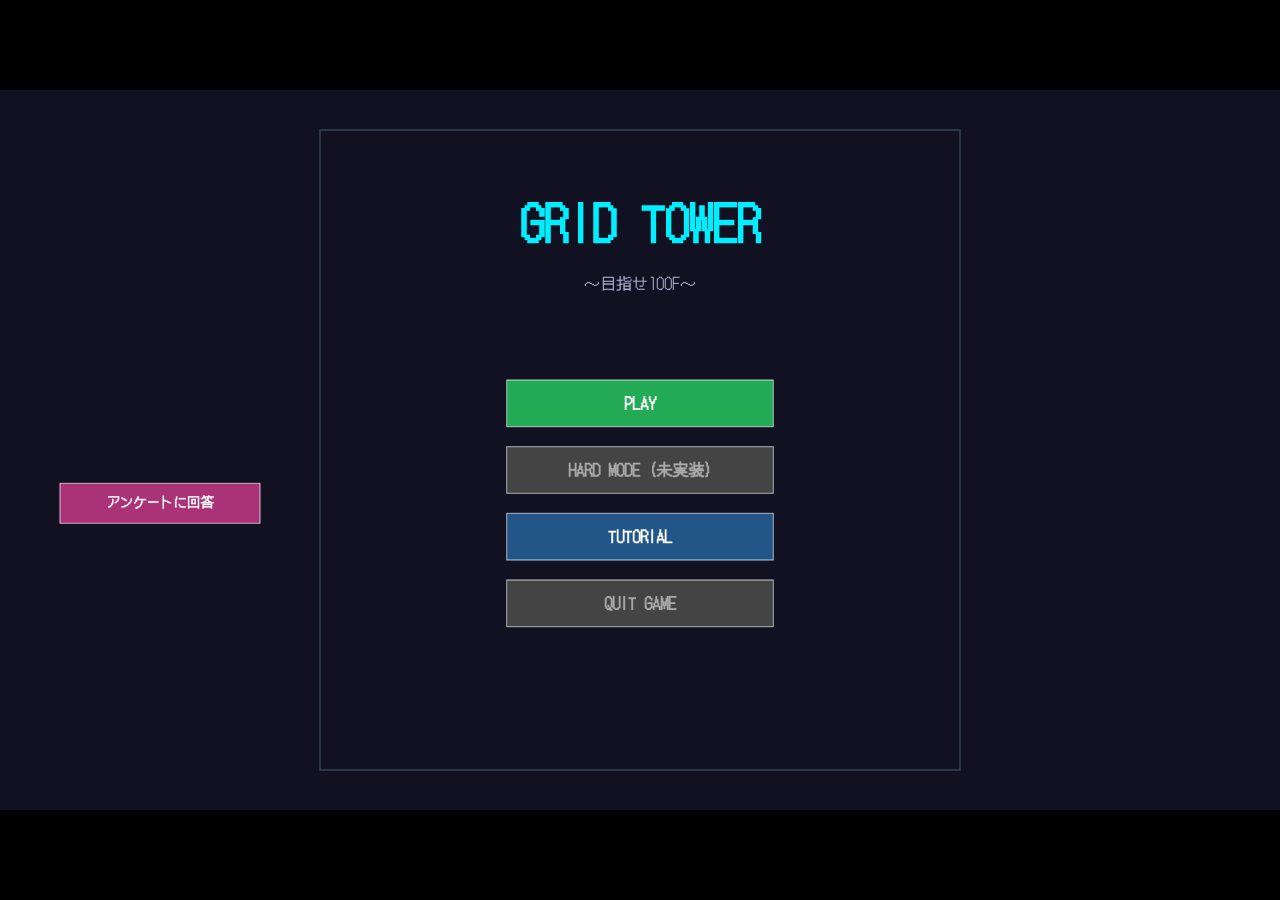
==== commit 86e3ffdd: "Add files via upload" ====
--- a/templates/index.html
+++ b/templates/index.html
@@ -7,112 +7,7 @@
 <link rel="preconnect" href="https://fonts.googleapis.com">
 <link rel="preconnect" href="https://fonts.gstatic.com" crossorigin>
 <link href="https://fonts.googleapis.com/css2?family=DotGothic16&display=swap" rel="stylesheet">
-<style>
-  * { margin: 0; padding: 0; box-sizing: border-box; }
-  html, body {
-    width: 100%; height: 100%;
-    background: #000;
-    position: relative;
-    overflow: hidden;
-    user-select: none;
-    -webkit-user-select: none;
-    touch-action: none;
-    overscroll-behavior: none;
-  }
-  #wrapper {
-    position: absolute;
-    left: 0; top: 0;
-    width: 1920px; height: 1080px;
-    transform-origin: top left;
-  }
-  canvas {
-    display: block;
-    background: #111122;
-    cursor: default;
-    font-family: 'DotGothic16', sans-serif;
-  }
-
-  /* ===== スマホ縦画面用 操作パネル ===== */
-  #touchControls {
-    display: none;
-    position: absolute;
-    left: 0; width: 100%;
-    flex-direction: column;
-    background: #0a0a12;
-  }
-  #playerPad, #blockPad {
-    position: relative;
-    flex: 1 1 50%;
-    touch-action: none;
-  }
-  #playerPad {
-    background: #14141f;
-    border-bottom: 2px solid #2a2a3a;
-  }
-  #playerPad::after {
-    content: "移動 / ジャンプ / しゃがみ";
-    position: absolute; top: 6px; left: 50%; transform: translateX(-50%);
-    color: #556; font-family: 'DotGothic16', sans-serif; font-size: 13px;
-    pointer-events: none; letter-spacing: 1px;
-  }
-  #stickBase, #stickKnob {
-    display: none;
-    position: absolute;
-    border-radius: 50%;
-    transform: translate(-50%, -50%);
-    pointer-events: none;
-  }
-  #stickBase {
-    width: 90px; height: 90px;
-    background: rgba(255,255,255,0.06);
-    border: 2px solid rgba(255,255,255,0.25);
-  }
-  #stickKnob {
-    width: 36px; height: 36px;
-    background: rgba(120,200,255,0.55);
-    border: 2px solid rgba(200,240,255,0.85);
-  }
-  #blockPad {
-    background: #10101a;
-    display: flex;
-    flex-direction: row;
-  }
-  .blockCol {
-    flex: 1 1 33.333%;
-    min-width: 0;
-    display: flex;
-    flex-direction: column;
-  }
-  .blockCol:not(:last-child) { border-right: 1px solid #2a2a3a; }
-  .blockQuad {
-    flex: 1 1 0;
-    display: flex; flex-direction: column; align-items: center; justify-content: center;
-    color: #cfd6ff; font-family: 'DotGothic16', sans-serif;
-    -webkit-tap-highlight-color: transparent;
-    user-select: none;
-  }
-  .blockQuad .qLabel { font-size: clamp(12px, 2.6vw, 18px); font-weight: bold; }
-  .blockQuad .qSub { font-size: clamp(9px, 1.7vw, 12px); color: #8892c0; margin-top: 2px; }
-  #padRotL, #padRotR   { border-bottom: 1px solid #2a2a3a; background: #171728; }
-  #padMoveL, #padMoveR { background: #10101a; }
-  .blockQuad:active { filter: brightness(1.5); }
-  .squareBtn {
-    flex: 1 1 0;
-    display: flex; flex-direction: column; align-items: center; justify-content: center;
-    border-top: 1px solid rgba(255,255,255,0.12);
-    border-bottom: 1px solid rgba(255,255,255,0.12);
-    font-weight: bold;
-    font-family: 'DotGothic16', sans-serif;
-    font-size: clamp(13px, 3vw, 20px);
-    text-align: center; line-height: 1.3;
-    -webkit-tap-highlight-color: transparent;
-    user-select: none;
-  }
-  .squareBtn:active { filter: brightness(0.85); }
-  #hardDropBtn { background: linear-gradient(160deg, #ff9a8a, #cc3a1e 85%); color: #3a0d05; }
-  #comboBtn    { background: linear-gradient(160deg, #ffe98a, #d99a00 85%); color: #3a2600; }
-  #softDropBtn { background: linear-gradient(160deg, #9adcff, #1e8ecc 85%); color: #052a3a; }
-</style>
+<link rel="stylesheet" href="style.css">
 </head>
 <body>
 <div id="wrapper">
@@ -140,3132 +35,15 @@
   </div>
 </div>
 
-<script>
-// ============================================================
-// チュートリアルステップ定義 (tutorial_data.py 由来)[cite: 1, 6]
-// ============================================================
-const TUTORIAL_STEPS = [
-  { step: 1, text: "画面の見方を確認しましょう。\n中央がゲームエリア、左パネルにスコアとHP、\n右パネルに現在の階層（FLOOR）が表示されます。", condition_type: "wait_input", allowed_keys: ["f"], highlight: "ui" },
-  { step: 2, text: "プレイヤーの移動\n「A」キーで左、「D」キーで右に動かせます。\n実際に左右へ移動してみましょう。", condition_type: "player_move", allowed_keys: ["a", "d"], highlight: "player" },
-  { step: 3, text: "ジャンプ\n「Space」キーでジャンプします。\nブロックの上に乗ったり、落下を避けるのに使います。", condition_type: "player_jump", allowed_keys: ["a", "d", "space"], highlight: "player" },
-  { step: 4, text: "しゃがみ\n「S」キーを押している間、体が低くなり\n狭い隙間をくぐれるようになります（移動速度は少し下がります）。\n実際にしゃがんでみましょう。", condition_type: "player_crouch", allowed_keys: ["a", "d", "space", "s"], highlight: "player" },
-  { step: 5, text: "ブロックの左右移動\n「←」「→」キー、またはマウスの左右クリックで\n落下中のブロックを左右に動かせます。", condition_type: "block_move", allowed_keys: ["a", "d", "space", "s", "left", "right"], highlight: "block" },
-  { step: 6, text: "ブロックの回転\n「Q」キーで左回転、「E」キーで右回転します。\n実際に回転させてみましょう。", condition_type: "block_rotate", allowed_keys: ["a", "d", "space", "s", "left", "right", "q", "e"], highlight: "block" },
-  { step: 7, text: "落下速度アップ\n「↓」キーまたはマウスの中クリックを押している間、ブロックが速く落ちます。\n押し続けて速度アップを体験してみましょう。", condition_type: "block_speed", allowed_keys: ["a", "d", "space", "s", "left", "right", "q", "e", "down"], highlight: "block" },
-  { step: 8, text: "ハードドロップ\n「↑」キーを押すと、ブロックがその場から即座に落下・固定されます。\n実際に「↑」キーを押してみましょう。", condition_type: "hard_drop", allowed_keys: ["a", "d", "space", "s", "left", "right", "q", "e", "down", "up"], highlight: "block" },
-  { step: 9, text: "ラインを消す\n横一列をブロックで埋めるとラインが消え、スコアと階層が上がります。\n最下段の空いている2マスを埋めて、1ライン消去してみましょう。", condition_type: "line_clear", allowed_keys: ["all"], highlight: "none" },
-  { step: 10, text: "コンボ＆コンボブロック\n連続してライン消去すると「コンボ」になり、コンボ数に応じて階層がさらに上昇します。\nコンボ中に貯まった「コンボブロック」は「W」キーで盤面の隙間に割り込み設置できます。\n実際に「W」キーを押してコンボブロックを使ってみましょう。", condition_type: "combo_use", allowed_keys: ["all"], highlight: "none" },
-  { step: 11, text: "ビームの回避\n一定周期でプレイヤーを狙うビームが降ってきます。\n画面上部に「WARNING」が出たら、赤い範囲から逃げてください。\nビームを受けずに回避するとクリアです。", condition_type: "beam_evade", allowed_keys: ["all"], highlight: "warning" },
-  { step: 12, text: "チュートリアル完了！\n基本操作はすべて習得しました。\nブロックを積み上げて、できるだけ高い階層を目指しましょう！", condition_type: "wait_input", allowed_keys: ["f"], highlight: "none" }
-];
-
-// ============================================================
-// ブロックデータ (block_data.py 由来、50F用19〜21を追加)[cite: 1, 2]
-// ============================================================
-const BLOCKS = [
-  { shape_id:1, name:"square",  shape:[[0,0],[1,0],[0,1],[1,1]], color:"#ffee00", outline:"#bbaa00" },
-  { shape_id:2, name:"I4",      shape:[[0,0],[0,1],[0,2],[0,3]], color:"#00eeff", outline:"#0099bb" },
-  { shape_id:3, name:"I3",      shape:[[0,0],[0,1],[0,2]], color:"#55bbff", outline:"#2277bb" },
-  { shape_id:4, name:"I2",      shape:[[0,0],[0,1]], color:"#aaddff", outline:"#6699bb" },
-  { shape_id:5, name:"skew2",   shape:[[0,0],[1,1]], color:"#77ffaa", outline:"#22bb66" },
-  { shape_id:6, name:"T",       shape:[[0,0],[1,0],[2,0],[1,1]], color:"#cc44ff", outline:"#881199" },
-  { shape_id:7, name:"L",       shape:[[0,0],[0,1],[0,2],[1,2]], color:"#ff8800", outline:"#bb5500" },
-  { shape_id:8, name:"J",       shape:[[1,0],[1,1],[0,2],[1,2]], color:"#4488ff", outline:"#2255bb" },
-  { shape_id:9, name:"S",       shape:[[1,0],[2,0],[0,1],[1,1]], color:"#44ff66", outline:"#229944" },
-  { shape_id:10,name:"Z",       shape:[[0,0],[1,0],[1,1],[2,1]], color:"#ff3333", outline:"#bb1111" },
-  { shape_id:11,name:"stairs",  shape:[[1,0],[0,1],[1,1]], color:"#ff00ff", outline:"#aa00aa" },
-  { shape_id:12,name:"concave", shape:[[0,0],[2,0],[0,1],[1,1],[2,1]], color:"#ff9955", outline:"#cc6622" },
-  { shape_id:13,name:"T_inv",   shape:[[0,0],[1,0],[2,0],[1,1],[1,2]], color:"#ff6699", outline:"#bb2255" },
-  { shape_id:14,name:"cross",   shape:[[1,0],[0,1],[1,1],[2,1],[1,2]], color:"#ffcc00", outline:"#bb8800" },
-  { shape_id:15,name:"battan",  shape:[[0,0],[2,0],[1,1],[0,2],[2,2]], color:"#00ffcc", outline:"#00aa88" },
-  { shape_id:16,name:"H",       shape:[[0,0],[2,0],[0,1],[2,1]], color:"#ff44aa", outline:"#bb1177" },
-  { shape_id:17,name:"O_frame", shape:[[0,0],[1,0],[2,0],[0,1],[2,1],[0,2],[1,2],[2,2]], color:"#ffdd44", outline:"#bb9900" },
-  { shape_id:18,name:"one",     shape:[[0,0]], color:"#ffffff", outline:"#aaaaaa" },
-  // 【50Fボス専用追加分】反転ブロック定義（回転不可、特殊デバフ用）[cite: 2]
-  { shape_id:19,name:"invert_R",shape:[[0,0],[1,0],[0,1],[2,1],[0,2],[1,2],[0,3],[2,3],[0,4],[1,4]], color:"#0055ff", outline:"#0033aa" },
-  { shape_id:20,name:"invert_B",shape:[[0,0],[1,0],[0,1],[2,1],[0,2],[1,2],[0,3],[2,3],[0,4],[2,4]], color:"#ff1111", outline:"#aa0000" },
-  { shape_id:21,name:"invert_P",shape:[[0,0],[1,0],[0,1],[2,1],[0,2],[1,2],[0,3],[0,4]], color:"#b300ff", outline:"#7700cc" }
-];
-const RARE_BLOCK_IDS = [12, 13, 14, 15, 16, 17, 18];
-const BLOCK_COLOR_MAP = {
-  1: {fill:"#887700", outline:"#554400"},
-  2: {fill:"#007788", outline:"#004455"},
-  3: {fill:"#225588", outline:"#113355"},
-  4: {fill:"#556677", outline:"#334455"},
-  5: {fill:"#227744", outline:"#114422"},
-  6: {fill:"#662288", outline:"#440055"},
-  7: {fill:"#884400", outline:"#552200"},
-  8: {fill:"#224488", outline:"#112255"},
-  9: {fill:"#226633", outline:"#115533"},
-  10:{fill:"#881111", outline:"#550000"},
-  11:{fill:"#880088", outline:"#550055"},
-  12:{fill:"#884422", outline:"#552211"},
-  13:{fill:"#883344", outline:"#551122"},
-  14:{fill:"#886600", outline:"#554400"},
-  15:{fill:"#007755", outline:"#004433"},
-  16:{fill:"#882255", outline:"#551133"},
-  17:{fill:"#886611", outline:"#554400"},
-  18:{fill:"#777777", outline:"#444444"},
-  // 【50Fボス専用追加分】固定後のディープカラー色定義マップ[cite: 2]
-  19:{fill:"#002288", outline:"#001144"},
-  20:{fill:"#880000", outline:"#440000"},
-  21:{fill:"#550088", outline:"#220044"}
-};
-
-// ============================================================
-// 定数
-// ============================================================
-const SCREEN_WIDTH  = 1920;
-const SCREEN_HEIGHT = 1080;
-const SURVEY_FORM_URL = "https://docs.google.com/forms/d/e/1FAIpQLScnkWFuETTK-adgdI8RcYuR2Jl85qyf-EM3R0R1ymlrr51U-w/viewform?usp=publish-editor";
-const GAME_LEFT     = 640;
-const GAME_RIGHT    = 1280;
-const GAME_TOP      = 40;
-const GAME_BOTTOM   = 1040;
-const GRID_SIZE     = 40;
-const MAP_WIDTH     = 16;
-const MAP_HEIGHT    = 25;
-
-const GRAVITY    = 0.8;
-const JUMP_SPEED = -14.0;
-const MOVE_SPEED = 4;
-const PUSH_DELAY = 15;
-const P_HALF_W   = 15;
-const P_HALF_H   = 30;
-// game_constants.py 由来（しゃがみ時の当たり判定・移動速度）
-const CROUCH_P_HALF_H = 16;
-const CROUCH_MOVE_SPEED = 2;
-
-const BLOCK_FALL_INTERVAL      = 20;
-const BLOCK_FALL_INTERVAL_FAST = 2;
-const SCORE_PER_LINE           = 100;
-const LINES_PER_FLOOR          = 1;
-const MAX_HP                   = 5;
-const INVINCIBLE_FRAMES         = 180;
-
-const BEAM_CYCLE       = 600;
-const BEAM_WARNING     = 120;
-const BEAM_WIDTH       = 3;
-const BEAM_SHOW_FRAMES = 90;
-
-const BLOCK_MOVE_INITIAL_DELAY = 12;
-const BLOCK_MOVE_REPEAT_DELAY  = 4;
-const COMBO_BUFFER_FRAMES      = 180;
-const LINE_CLEAR_INTERVAL      = 6;
-const NORMAL_BLOCK_NO_REPEAT_WINDOW = 3;
-
-const FIXED_TERRAIN_BASE = 90000;
-const PUZZLE_BLUE_ID     = 3001;
-const PUZZLE_RED_ID      = 3002;
-const TRAP_GRACE_FRAMES  = 45;
-const BIG_BEAM_WARN_FRAMES = 30;
-const BIG_BEAM_FIRE_FRAMES = 20;
-
-// 【50Fボス専用追加分】渦巻き模様アニメーション関連定数[cite: 2]
-const SWIRL_STEPS = 50;
-const SWIRL_MAX_TURNS = 2.5;
-const SWIRL_ROT_SPEED = 0.08;
-
-// ============================================================
-// 60F/70Fボス用定数 (boss_data.py 由来)
-// ============================================================
-const BOSS60_BUOYANCY = 0.55;
-const BOSS60_UPWARD_FORCE = 1.2;
-const BOSS60_JUMP_FACTOR = 0.5;
-const BOSS60_FALL_MULTIPLIER = 2;
-const BOSS60_TRANSITION_FRAMES = 90;
-const BOSS60_SHIFT_INTERVAL = 3;
-
-const SEESAW_PIVOT_X = GAME_LEFT + 7.5 * GRID_SIZE + GRID_SIZE / 2; // 940
-const SEESAW_PIVOT_Y = GAME_TOP + 22 * GRID_SIZE;                   // 920
-const SEESAW_HALF_W = 240;
-const SEESAW_THICKNESS = 12;
-const SEESAW_GUARD_W = 20;
-const SEESAW_GUARD_H = 45;
-const MAX_TILT_RADIAN = 35.0 * Math.PI / 180.0;
-const BOSS70_WIN_TIMER_MAX = 180;
-const BOSS70_WIN_RECOVER_RATE = 1;
-// Pymunk実装の完全な物理エンジンはJS側に存在しないため、
-// トルク積分による簡易剛体シミュレーションで近似する。
-// (質量300・moment_for_box相当・乗数6.0・spring復元・damping減衰)
-const SEESAW_MASS = 300.0;
-const SEESAW_MOMENT = (SEESAW_MASS * ((SEESAW_HALF_W * 2) ** 2 + 30 ** 2) / 12) * 6.0;
-const SEESAW_SPRING_K = 30000000.0;
-const SEESAW_SPACE_DAMPING = 0.70;
-const SEESAW_COLS = Math.floor((SEESAW_HALF_W * 2) / GRID_SIZE); // 12列
-const SEESAW_DECK_TOP_LOCAL_Y = -SEESAW_THICKNESS / 2; // デッキ上面のローカルY
-
-const PLAYER_WEIGHT_BLOCKS = 2;
-const JUMP_PRESS_BLOCKS    = 2;
-const LANDING_PRESS_BLOCKS = 3;
-const BLOCK_UNIT_MASS      = 4.0;
-const SEESAW_GRAVITY_CONST = 900;
-const IMPULSE_PER_BLOCK    = 1250.0;
-const PLAYER_WEIGHT_FORCE   = PLAYER_WEIGHT_BLOCKS * BLOCK_UNIT_MASS * SEESAW_GRAVITY_CONST;
-const JUMP_PRESS_IMPULSE    = JUMP_PRESS_BLOCKS * IMPULSE_PER_BLOCK;
-const LANDING_PRESS_IMPULSE = LANDING_PRESS_BLOCKS * IMPULSE_PER_BLOCK;
-const PLAYER_PUSH_SPEED = 6.0; // 70Fシーソー：プレイヤーがブロックを押す速さ(通常移動速度と同程度)
-const BOSS70_SLIDE_START_ANGLE = 18.0 * Math.PI / 180.0;
-const BOSS70_SLIDE_FRICTION = 0.985;
-const BOSS70_FALL_MARGIN = GRID_SIZE * 2;
-
-// ============================================================
-// マップ配置データ (boss_data.py 由来)[cite: 1, 3]
-// ============================================================
-const BOSS_20F_MAP = [
-  [0,0,0,0,0,0,0,0,0,0,0,0,0,0,9999,9999],
-  [0,0,0,0,0,0,0,0,0,0,0,0,0,0,9999,9999],
-  [0,0,1,1,1,1,1,1,1,1,1,1,1,1,1,1],
-  [1,0,0,0,0,0,0,0,0,0,0,0,0,0,0,0],
-  [0,0,0,0,0,0,0,0,0,0,0,0,0,0,0,0],
-  [0,0,0,0,0,0,1,0,0,0,0,0,0,0,0,0],
-  [0,1,0,0,0,0,1,0,0,0,0,0,0,0,0,0],
-  [0,1,0,0,0,0,0,0,0,1,0,0,0,0,0,0],
-  [0,0,0,0,1,0,0,0,0,1,0,0,0,0,0,0],
-  [0,0,0,0,1,0,0,0,0,0,0,0,1,0,0,0],
-  [0,0,0,0,0,0,0,0,0,0,0,0,0,0,0,0],
-  [0,0,0,0,0,0,0,0,0,0,0,0,0,0,0,0],
-  [1,1,1,1,1,1,1,1,1,1,1,1,1,1,0,0],
-  [0,0,0,0,0,0,0,0,0,0,0,0,0,0,0,0],
-  [0,0,0,0,0,0,0,0,0,0,0,0,0,0,0,0],
-  [0,0,0,0,0,0,0,0,0,0,0,0,0,0,0,1],
-  [0,0,0,0,0,0,0,0,0,0,0,0,0,1,0,1],
-  [0,0,0,0,0,0,0,0,0,0,0,1,0,1,0,0],
-  [0,0,0,0,0,0,0,0,0,1,0,1,0,0,0,0],
-  [0,0,0,0,0,0,0,1,0,1,0,0,0,0,0,0],
-  [0,0,0,0,0,1,0,1,0,0,0,0,0,0,0,0],
-  [0,0,0,1,0,1,0,0,0,0,0,0,0,0,0,0],
-  [0,1,0,1,0,0,0,0,0,0,0,0,0,0,0,0],
-  [0,0,0,0,0,0,0,0,0,0,0,0,0,0,0,0],
-  [0,0,0,0,0,0,0,0,0,0,0,0,0,0,0,0]
-];
-
-const BOSS_30F_PHASE_1 = [
-  [0,0,0,0,0,0,0,0,0,0,0,0,0,0,0,0],[0,0,0,0,0,0,0,0,0,0,0,0,0,0,0,0],[0,0,0,0,0,0,0,0,0,0,0,0,0,0,0,0],[0,0,0,0,0,0,0,0,0,0,0,0,0,0,0,0],
-  [0,0,0,0,0,0,0,0,0,0,0,0,0,0,0,0],[0,0,0,0,0,0,0,0,0,0,0,0,0,0,0,0],[0,0,0,0,0,0,0,0,0,0,0,0,0,0,0,0],[0,0,0,0,0,0,0,0,0,0,0,0,0,0,0,0],
-  [0,0,0,0,0,0,0,0,0,0,0,0,0,0,0,0],[0,0,0,0,0,0,0,0,0,0,0,0,0,0,0,0],[0,0,0,0,0,0,0,0,0,0,0,0,0,0,0,0],[0,0,0,0,0,0,0,0,0,0,0,0,0,0,0,0],
-  [0,0,0,0,0,0,0,0,0,0,0,0,0,0,0,0],[0,0,0,0,0,0,0,0,0,0,0,0,0,0,0,0],[0,0,0,0,0,0,0,0,0,0,0,0,0,0,0,0],[0,0,0,0,0,0,0,0,0,0,0,0,0,0,0,0],
-  [0,0,0,0,0,0,0,0,0,0,0,0,0,0,0,0],[0,0,0,0,0,0,0,0,0,0,0,0,0,0,0,0],[0,0,0,0,0,0,0,0,0,0,0,0,0,0,0,0],[0,0,0,0,0,0,0,0,0,0,0,0,0,0,0,0],
-  [0,0,0,0,0,0,0,0,0,0,0,1,1,1,0,0],[0,0,0,0,0,0,0,0,0,0,0,1,1,1,0,0],[0,0,0,1,0,0,0,0,0,0,0,1,1,1,0,0],[0,0,1,1,1,0,0,0,0,1,0,0,0,0,0,0],
-  [0,1,1,1,1,1,0,0,1,1,1,0,0,0,0,0]
-];
-
-const BOSS_30F_PHASE_2 = [
-  [0,0,0,0,0,0,0,0,0,0,0,0,0,0,0,0],[0,0,0,0,0,0,0,0,0,0,0,0,0,0,0,0],[0,0,0,0,0,0,0,0,0,0,0,0,0,0,0,0],[0,0,0,0,0,0,0,0,0,0,0,0,0,0,0,0],
-  [0,0,0,0,0,0,0,0,0,0,0,0,0,0,0,0],[0,0,0,0,0,0,0,0,0,0,0,0,0,0,0,0],[0,0,0,0,0,0,0,0,0,0,0,0,0,0,0,0],[0,0,0,0,0,0,0,0,0,0,0,0,0,0,0,0],
-  [0,0,0,0,0,0,0,0,0,0,0,0,0,0,0,0],[0,0,0,0,0,0,0,0,0,0,0,0,0,0,0,0],[0,0,0,0,0,0,0,0,0,0,0,0,0,0,0,0],[0,0,0,0,0,0,0,0,0,0,0,0,0,0,0,0],
-  [0,0,0,0,0,0,0,0,0,0,0,0,0,0,0,0],[0,0,0,0,0,0,0,0,0,0,0,0,0,0,0,0],[0,0,0,0,0,0,0,0,0,0,0,0,0,0,0,0],[0,0,0,0,0,0,0,0,0,0,0,0,0,0,0,0],
-  [0,0,0,0,0,0,0,0,0,0,0,0,0,0,0,0],[0,0,0,0,0,0,0,0,0,0,0,0,0,0,0,0],[0,0,0,0,0,0,0,0,0,0,0,0,0,0,0,0],[0,0,0,0,0,0,0,0,0,0,0,0,0,0,0,0],
-  [0,0,0,0,0,0,1,0,0,0,0,0,0,0,0,0],[0,1,2,1,0,0,2,0,1,1,0,0,0,0,0,0],[0,0,1,0,0,0,1,0,0,0,0,0,0,0,1,0],[0,0,0,0,0,0,1,0,0,0,0,0,1,1,0,0],
-  [0,0,0,0,0,0,1,0,0,1,1,0,1,1,0,0]
-];
-
-const BOSS_30F_PHASE_3 = [
-  [0,0,0,0,0,0,0,0,0,0,0,0,0,0,0,0],[0,0,0,0,0,0,0,0,0,0,0,0,0,0,0,0],[0,0,0,0,0,0,0,0,0,0,0,0,0,0,0,0],[0,0,0,0,0,0,0,0,0,0,0,0,0,0,0,0],
-  [0,0,0,0,0,0,0,0,0,0,0,0,0,0,0,0],[0,0,0,0,0,0,0,0,0,0,0,0,0,0,0,0],[0,0,0,0,0,0,0,0,0,0,0,0,0,0,0,0],[0,0,0,0,0,0,0,0,0,0,0,0,0,0,0,0],
-  [0,0,0,0,0,0,0,0,0,0,0,0,0,0,0,0],[0,0,0,0,0,0,0,0,0,0,0,0,0,0,0,0],[0,0,0,0,0,0,0,0,0,0,0,0,0,0,0,0],[0,0,0,0,0,0,0,0,0,0,0,0,0,0,0,0],
-  [0,0,0,0,0,0,0,0,0,0,0,0,0,0,0,0],[0,0,0,0,0,0,0,0,0,0,0,0,0,0,0,0],[0,0,0,0,0,0,0,0,0,0,0,1,0,0,0,0],[0,0,0,0,0,0,0,0,0,0,0,1,0,0,0,0],
-  [0,0,0,0,0,0,0,0,0,0,1,0,1,0,0,0],[0,0,0,0,0,0,0,0,0,1,0,0,0,1,1,0],[0,1,0,1,0,0,0,0,0,0,0,2,0,0,1,0],[0,0,1,0,0,0,0,0,0,0,2,2,2,0,1,0],
-  [0,2,1,0,0,0,0,0,0,0,0,2,0,0,1,0],[0,0,1,0,0,0,1,0,0,0,0,0,0,0,1,0],[0,0,0,0,0,1,0,1,0,0,0,0,0,0,0,0],[0,0,0,0,1,0,2,0,1,0,0,0,0,0,0,0],
-  [0,0,0,1,0,2,2,2,0,1,0,0,0,2,2,2]
-];
-
-const BOSS_30F_PHASES = [BOSS_30F_PHASE_1, BOSS_30F_PHASE_2, BOSS_30F_PHASE_3];
-
-const BOSS_40F_MAP = [
-  [0,0,0,0,0,0,0,0,0,0,0,0,0,0,0,0],[0,0,0,0,0,0,0,0,0,0,0,0,0,0,0,0],[0,1,1,0,0,0,0,0,0,0,0,0,0,1,1,0],[0,0,0,1,0,0,0,1,1,0,0,0,1,0,0,0],
-  [0,0,0,0,1,0,0,0,0,0,0,1,0,0,0,0],[0,0,0,0,0,0,0,0,0,0,0,0,0,0,0,0],[0,0,0,0,0,0,0,0,0,0,0,0,0,0,0,0],[0,0,0,0,0,1,1,1,1,1,1,0,0,0,0,0],
-  [0,0,0,0,0,0,0,0,0,0,0,0,0,0,0,0],[0,0,0,0,0,0,0,0,0,0,0,0,0,0,0,0],[1,1,1,1,1,1,0,0,0,0,1,1,1,1,1,1],[0,0,0,0,0,0,0,0,0,0,0,0,0,0,0,0],
-  [0,0,0,0,0,0,0,0,0,0,0,0,0,0,0,0],[0,1,1,0,0,0,0,1,1,0,0,0,0,1,1,0],[0,0,0,0,0,0,0,0,0,0,0,0,0,0,0,0],[0,0,0,0,0,0,0,0,0,0,0,0,0,0,0,0],
-  [0,0,1,1,1,1,1,0,0,1,1,1,1,1,0,0],[0,0,0,0,0,0,0,0,0,0,0,0,0,0,0,0],[0,0,0,0,0,0,0,0,0,0,0,0,0,0,0,0],[1,1,1,0,0,0,1,1,1,1,0,0,0,1,1,1],
-  [0,0,0,0,0,0,0,0,0,0,0,0,0,0,0,0],[0,0,0,0,0,0,0,0,0,0,0,0,0,0,0,0],[0,0,0,1,1,1,0,0,0,0,1,1,1,0,0,0],[0,0,0,0,0,0,0,0,0,0,0,0,0,0,0,0],
-  [0,0,0,0,0,0,0,0,0,0,0,0,0,0,0,0]
-];
-
-function encode_fixed_terrain(serial) { return FIXED_TERRAIN_BASE + serial; }
-// 通常ID（shape_id * 1000 + serial）の50F反転ブロック(19〜21)が除外されるよう固定地形判定を調整[cite: 3, 4]
-function is_fixed_terrain(block_id) { return block_id >= FIXED_TERRAIN_BASE && block_id !== 9999; }
-
-// ============================================================
-// 70F: シーソー物理ギミック用の座標変換ヘルパー
-// (Pymunk実装の代わりに、トルク積分による簡易剛体シミュレーションで近似する)
-// ============================================================
-function seesawWorldToLocal(wx, wy, angle) {
-  const dx = wx - SEESAW_PIVOT_X, dy = wy - SEESAW_PIVOT_Y;
-  const cos = Math.cos(-angle), sin = Math.sin(-angle);
-  return [dx * cos - dy * sin, dx * sin + dy * cos];
-}
-function seesawLocalToWorld(lx, ly, angle) {
-  const cos = Math.cos(angle), sin = Math.sin(angle);
-  return [SEESAW_PIVOT_X + lx * cos - ly * sin, SEESAW_PIVOT_Y + lx * sin + ly * cos];
-}
-const BLOCK_CELL_WEIGHT = BLOCK_UNIT_MASS * SEESAW_GRAVITY_CONST; // 70F: ブロック1マス分の重み
-
-// 70F: 落下中のアクティブブロック（NEXTと実スポーンで同じ抽選ロジックを共有）
-class ActiveBlock70 {
-  constructor(spawnSide, blockData) { this.spawn(spawnSide, blockData); }
-  spawn(spawnSide, blockData) {
-    const data = blockData;
-    this.cells = data.shape.map(([dx, dy]) => [dx, dy]);
-    this.color = data.color; this.outline = data.outline;
-    let minX = Math.min(...this.cells.map(([dx]) => dx)), maxX = Math.max(...this.cells.map(([dx]) => dx));
-    let minY = Math.min(...this.cells.map(([, dy]) => dy)), maxY = Math.max(...this.cells.map(([, dy]) => dy));
-    this.centerOffsetX = (minX + maxX + 1) * GRID_SIZE / 2.0;
-    this.centerOffsetY = (minY + maxY + 1) * GRID_SIZE / 2.0;
-    this.x = (spawnSide === "left") ? GAME_LEFT + 2 * GRID_SIZE : GAME_RIGHT - 2 * GRID_SIZE;
-    this.y = GAME_TOP + 1 * GRID_SIZE;
-    this.angleDeg = 0.0;
-  }
-  rotate(dirDeg) { this.angleDeg = (this.angleDeg + dirDeg + 360) % 360; }
-  getCellLocalCenters() {
-    return this.cells.map(([cx, cy]) => [
-      (cx * GRID_SIZE + GRID_SIZE / 2.0) - this.centerOffsetX,
-      (cy * GRID_SIZE + GRID_SIZE / 2.0) - this.centerOffsetY,
-    ]);
-  }
-}
-
-// ============================================================
-// BossManager クラス (boss_data.py 完全互換 + 50F対応拡張)[cite: 1, 3]
-// ============================================================
-class BossManager {
-  constructor() { this.reset_all(); }
-  reset_all() {
-    this.savedBlockMap = null;
-    this.isBossActive = false;
-    this.bossFloor = 10;
-    this.bossHp = 0;
-    this.cursedBeamActive = false;
-    this.bossTimer = 0;
-    this.targetReached = false;
-    
-    // 30F
-    this.puzzleMap = null;
-    this.boss30PhaseIndex = 0;
-    this.boss30Hp = 0;
-    this.boss30Timer = 0;
-    this.trapActive = false;
-    this.trapTimer = 0;
-    this.bigBeamPhase = "none";
-    this.bigBeamTimer = 0;
-    this.trapBlinkOn = true;
-    this.boss30Cleared = false;
-    
-    // 40F
-    this.boss40Cleared = false;
-    this.boss40Step = 0;
-    this.boss40Timer = 20;
-    this.boss40SearchCount = 0;
-    this.boss40LaserPhase = "none";
-    this.boss40ActiveCols = [];
-    this.boss40ActiveRows = [];
-
-    // 【50Fボス専用追加分】パラメータ初期化[cite: 3]
-    this.boss50Phase = 0;                  // 1:青(R), 2:赤(B), 3:紫(P)
-    this.boss50PhaseBlockLocked = false; // ターゲットが盤面に一度でもロックされたか
-    this.boss50TargetRemaining = 0;       // 現在盤面上の対象セル残数
-    this.boss50SpawnRequested = false;    // 特殊ブロックの強制割り込み生成フラグ
-    this.boss50Cleared = false;            // 50Fボス完全撃破フラグ
-
-    // 60F: 水中戦・水流ギミック
-    this.boss60Flow = "down";
-    this.boss60Transition = false;
-    this.boss60TransitionTimer = 0;
-    this.boss60LinesTotal = 0;
-    this.boss60PhaseCount = 0;
-    this.boss60LinesInPhase = 0;
-    this.boss60Cleared = false;
-
-    // 70F: シーソー物理ギミック（簡易剛体シミュレーションで近似）
-    // 【リファクタ】70F関連のプロパティを1つのオブジェクトにまとめて管理する。
-    // 新しいボスを追加する際はここに `this.boss80 = {...}` のように1個増やすだけでよい。
-    this.boss70 = {
-      angle: 0,
-      angularVelocity: 0,
-      heightMap: null,        // 各列のローカルY(積み上げ高さ)
-      placedBlocks: [],       // {col, localY, w, h, color, outline} の配列（描画・当たり判定用）
-      activeBlock: null,
-      nextBlockData: null,
-      phase: 1,
-      winTimer: BOSS70_WIN_TIMER_MAX,
-      spawnSide: "left",
-      spawnDelayTimer: 0,
-      cleared: false,
-      wasGroundedOnSeesaw: false,
-      fallingBlocks: [],
-      groupVelocities: new Map(),
-    };
-  }
-  saveCurrentMap(blockMap) { this.savedBlockMap = blockMap.map(row => [...row]); }
-  restorePreviousMap(state) { if (this.savedBlockMap) { state.blockMap = this.savedBlockMap.map(row => [...row]); } }
-  
-  generateBossStage(state, floor) {
-    this.bossFloor = floor;
-    this.isBossActive = true;
-    this.saveCurrentMap(state.blockMap);
-    state.blockMap = Array.from({length: MAP_HEIGHT}, () => new Array(MAP_WIDTH).fill(0));
-    
-    if (floor === 10) {
-      const startY = MAP_HEIGHT - 8;
-      for (let y = startY; y < MAP_HEIGHT; y++) {
-        const holeX = Math.floor(Math.random() * MAP_WIDTH);
-        const mapValue = encode_fixed_terrain(state.nextSerial);
-        for (let x = 0; x < MAP_WIDTH; x++) { if (x !== holeX) state.blockMap[y][x] = mapValue; }
-        state.nextSerial += 1;
-      }
-      this.bossHp = 8;
-    } else if (floor === 20) {
-      for (let y = 0; y < MAP_HEIGHT; y++) {
-        for (let x = 0; x < MAP_WIDTH; x++) {
-          let val = BOSS_20F_MAP[y][x];
-          if (val === 9999) state.blockMap[y][x] = 9999;
-          else if (val > 0) state.blockMap[y][x] = encode_fixed_terrain(state.nextSerial);
-        }
-      }
-      state.nextSerial += 1;
-      this.bossTimer = 3600;
-      this.targetReached = false;
-    } else if (floor === 30) {
-      this.boss30PhaseIndex = 0;
-      this.boss30Hp = 3;
-      this.boss30Timer = 3600;
-      this.trapActive = false;
-      this.trapTimer = 0;
-      this.bigBeamPhase = "none";
-      this.bigBeamTimer = 0;
-      this.boss30Cleared = false;
-      this.generate_puzzle_pattern();
-    } else if (floor === 40) {
-      for (let y = 0; y < MAP_HEIGHT; y++) {
-        for (let x = 0; x < MAP_WIDTH; x++) {
-          if (BOSS_40F_MAP[y][x] === 1) state.blockMap[y][x] = encode_fixed_terrain(state.nextSerial);
-        }
-      }
-      state.nextSerial += 1;
-      this.bossTimer = 3600;
-      this.init_boss40_state();
-    } else if (floor === 50) {
-      // 【50Fボス専用追加分】50Fステージ初期構成生成[cite: 3]
-      this.boss50Phase = 1;
-      this.boss50PhaseBlockLocked = false;
-      this.boss50TargetRemaining = 0;
-      this.boss50SpawnRequested = true; // 開幕時の割り込み要求
-      this.boss50Cleared = false;
-    } else if (floor === 60) {
-      this.boss60Flow = "down";
-      this.boss60Transition = false;
-      this.boss60TransitionTimer = 0;
-      this.boss60LinesTotal = 0;
-      this.boss60PhaseCount = 0;
-      this.boss60LinesInPhase = 0;
-      this.boss60Cleared = false;
-    } else if (floor === 70) {
-      this.initBoss70Physics();
-      this.boss70.phase = 1;
-      this.boss70.winTimer = BOSS70_WIN_TIMER_MAX;
-      this.boss70.spawnSide = "left";
-      this.boss70.spawnDelayTimer = 0;
-      this.boss70.cleared = false;
-      this.boss70.wasGroundedOnSeesaw = false;
-    }
-  }
-
-  // --------------------------------------------------------
-  // 60F: 水中戦・水流ギミック
-  // --------------------------------------------------------
-  isBoss60Upward() { return this.isBoss60Context() && this.boss60Flow === "up"; }
-  isBoss60Transition() { return this.boss60Transition; }
-  isBoss60Context() { return this.isBossActive && this.bossFloor === 60; }
-  isBoss60UpwardActive() { return this.isBoss60Context() && this.boss60Flow === "up"; }
-  getBoss60FallIntervalMultiplier() { return BOSS60_FALL_MULTIPLIER; }
-  getBoss60JumpFactor() { return BOSS60_JUMP_FACTOR; }
-  getAdjustedFallInterval(base) { return this.isBoss60Context() ? Math.floor(base * this.getBoss60FallIntervalMultiplier()) : base; }
-  getBoss60FlowDisplay() { return this.boss60Flow.toUpperCase(); }
-  getBoss60PhaseDisplay() { return `${this.boss60PhaseCount + 1} / 4`; }
-  getBoss60LinesDisplay() { return `${this.boss60LinesInPhase} / 4`; }
-
-  isBoss60CeilingBlocked(ty) {
-    if (this.isBoss60UpwardActive()) { if (ty < 0 || ty >= MAP_HEIGHT) return true; }
-    else { if (ty >= MAP_HEIGHT) return true; }
-    return false;
-  }
-
-  getBoss60JumpVy(jumpSpeed, spaceTriggered, sTriggered) {
-    if (!this.isBoss60Upward() && spaceTriggered) return jumpSpeed * this.getBoss60JumpFactor();
-    if (this.isBoss60Upward() && sTriggered) return -jumpSpeed * this.getBoss60JumpFactor();
-    return 0;
-  }
-
-  getBoss60SpawnY(shape, defaultY) {
-    if (this.boss60Flow === "up") {
-      let maxDy = Math.max(...shape.map(([dx, dy]) => dy));
-      return MAP_HEIGHT - maxDy - 1;
-    }
-    return defaultY;
-  }
-
-  updateBoss60Frame(state, player, fb, beam) {
-    if (this.boss60Cleared) return "victory";
-    // 水流方向に応じた浮力／上昇力は、遷移演出中も途切れさせずに毎フレーム適用する。
-    // （ここが止まると、遷移中は通常重力だけが相殺されずにかかり続け、
-    //   プレイヤーが画面端まで一気に落ちてしまうバグになる）
-    if (this.boss60Flow === "up") {
-      if (!player.isGrounded) player.vy -= BOSS60_UPWARD_FORCE;
-    } else {
-      player.vy -= BOSS60_BUOYANCY;
-      if (player.vy < 0) player.isGrounded = false;
-    }
-    if (this.isBoss60Transition()) {
-      this.updateBoss60Transition(state, player);
-      beam.phase = "wait"; beam.timer = 0;
-      return "running";
-    } else {
-      if (this.boss60PhaseCount >= 2) return "update_beam";
-      beam.phase = "wait"; beam.timer = 0;
-      return "running";
-    }
-  }
-
-  updateBoss60Logic(state, player, beam) {
-    if (this.boss60Flow === "up") {
-      if (!player.isGrounded) player.vy -= BOSS60_UPWARD_FORCE;
-    } else {
-      player.vy -= BOSS60_BUOYANCY;
-      if (player.vy < 0) player.isGrounded = false;
-    }
-  }
-
-  triggerFlowTransition() {
-    this.boss60Transition = true;
-    this.boss60TransitionTimer = BOSS60_TRANSITION_FRAMES;
-    this.boss60Flow = (this.boss60Flow === "down") ? "up" : "down";
-  }
-
-  updateBoss60Transition(state, player) {
-    if (!this.boss60Transition) return false;
-    this.boss60TransitionTimer -= 1;
-    if (this.boss60TransitionTimer % BOSS60_SHIFT_INTERVAL === 0) {
-      if (this.boss60Flow === "up") this.applyBoss60UpwardGravity(state, player);
-      else this.applyBoss60DownwardGravity(state);
-    }
-    if (this.boss60TransitionTimer <= 0) { this.boss60Transition = false; return true; }
-    return false;
-  }
-
-  onBoss60LineCleared(linesCleared) {
-    this.boss60LinesTotal += linesCleared;
-    this.boss60LinesInPhase += linesCleared;
-    if (this.boss60LinesInPhase >= 4) {
-      this.boss60LinesInPhase = 0;
-      this.boss60PhaseCount += 1;
-      if (this.boss60PhaseCount > 3) { this.boss60Cleared = true; this.boss60Flow = "down"; return "victory"; }
-      else if (!this.boss60Transition) { this.triggerFlowTransition(); return "transition"; }
-      return "running";
-    }
-    return "running";
-  }
-
-  applyBoss60UpwardGravity(state, player = null) {
-    let cache = state.getBlockCache();
-    for (let blockId of Object.keys(cache).map(Number).sort((a, b) => a - b)) {
-      if (blockId === 9999 || is_fixed_terrain(blockId)) continue;
-      let cells = cache[blockId]; if (!cells || cells.length === 0) continue;
-      let canRise = true;
-      for (const [cx, cy] of cells) {
-        let ny = cy - 1;
-        if (ny < 0 || (state.blockMap[ny][cx] >= 1 && state.blockMap[ny][cx] !== blockId)) { canRise = false; break; }
-      }
-      if (canRise) {
-        cells.slice().sort((a, b) => a[1] - b[1]).forEach(([cx, cy]) => { state.blockMap[cy - 1][cx] = blockId; state.blockMap[cy][cx] = 0; });
-        if (player) this.correctPlayerUpwardCollision(player, cells);
-      }
-    }
-  }
-
-  applyBoss60DownwardGravity(state) {
-    let cache = state.getBlockCache();
-    for (let blockId of Object.keys(cache).map(Number).sort((a, b) => a - b)) {
-      if (blockId === 9999 || is_fixed_terrain(blockId)) continue;
-      let cells = cache[blockId]; if (!cells || cells.length === 0) continue;
-      let canDrop = true;
-      for (const [cx, cy] of cells) {
-        let ny = cy + 1;
-        if (ny >= MAP_HEIGHT || (state.blockMap[ny][cx] >= 1 && state.blockMap[ny][cx] !== blockId)) { canDrop = false; break; }
-      }
-      if (canDrop) {
-        cells.slice().sort((a, b) => b[1] - a[1]).forEach(([cx, cy]) => { state.blockMap[cy + 1][cx] = blockId; state.blockMap[cy][cx] = 0; });
-      }
-    }
-  }
-
-  tryRiseBlocksByOne(state, blockIds, blockCache, extraBlockedCells = null, player = null) {
-    let settledIds = new Set();
-    for (let blockId of Array.from(blockIds).sort((a, b) => a - b)) {
-      if (blockId === 9999 || is_fixed_terrain(blockId)) { settledIds.add(blockId); continue; }
-      let cells = blockCache[blockId];
-      if (!cells || cells.length === 0) { settledIds.add(blockId); continue; }
-      let canRise = true;
-      for (const [cx, cy] of cells) {
-        let ny = cy - 1;
-        if (ny < 0) { canRise = false; break; }
-        if (state.blockMap[ny][cx] >= 1 && state.blockMap[ny][cx] !== blockId) { canRise = false; break; }
-        if (extraBlockedCells && extraBlockedCells.has(`${cx},${ny}`)) { canRise = false; break; }
-      }
-      if (canRise) {
-        cells.slice().sort((a, b) => a[1] - b[1]).forEach(([cx, cy]) => { state.blockMap[cy - 1][cx] = blockId; state.blockMap[cy][cx] = 0; });
-        if (player) this.correctPlayerUpwardCollision(player, cells);
-      } else settledIds.add(blockId);
-    }
-    return settledIds;
-  }
-
-  findUnsupportedBlocksBelow(state, cells, excludeId = null) {
-    let bottomCells = {};
-    for (const [cx, cy] of cells) { if (!(cx in bottomCells) || cy > bottomCells[cx]) bottomCells[cx] = cy; }
-    let foundIds = new Set();
-    for (const cx in bottomCells) {
-      let ay = bottomCells[cx] + 1;
-      if (ay >= MAP_HEIGHT) continue;
-      let belowId = state.blockMap[ay][cx];
-      if (belowId >= 1 && belowId !== excludeId) foundIds.add(belowId);
-    }
-    return foundIds;
-  }
-
-  updateBoss60Gravity(state, fb, baseInterval, isPushOnly, tryDropFn, findAboveFn, player = null) {
-    let timerAttr = isPushOnly ? "pushGravityTimer" : "gravityTimer";
-    let interval = Math.floor(baseInterval * this.getBoss60FallIntervalMultiplier());
-    state[timerAttr] += 1;
-    if (state[timerAttr] < interval) return false;
-    state[timerAttr] = 0;
-    let settledIds = new Set();
-
-    if (isPushOnly) {
-      let fbCells = fb ? new Set(fb.getCells().map(([x, y]) => `${x},${y}`)) : new Set();
-      let blockCache = state.getBlockCache();
-      let existingIds = new Set(); state.pushedBlockIds.forEach(id => { if (blockCache[id]) existingIds.add(id); });
-      state.pushedBlockIds = existingIds;
-      if (state.pushedBlockIds.size === 0) return false;
-
-      let movedIds;
-      if (this.isBoss60Upward()) {
-        settledIds = this.tryRiseBlocksByOne(state, state.pushedBlockIds, blockCache, fbCells, player);
-        if (player) this.correctPlayerAfterDrop(state, player);
-        movedIds = new Set(Array.from(state.pushedBlockIds).filter(id => !settledIds.has(id)));
-        let chainIds = new Set();
-        movedIds.forEach(id => { let cells = blockCache[id] || []; this.findUnsupportedBlocksBelow(state, cells, id).forEach(x => chainIds.add(x)); });
-        chainIds.forEach(id => state.pushedBlockIds.add(id));
-      } else {
-        settledIds = tryDropFn(state, state.pushedBlockIds, blockCache, fbCells);
-        movedIds = new Set(Array.from(state.pushedBlockIds).filter(id => !settledIds.has(id)));
-        let chainIds = new Set();
-        movedIds.forEach(id => { let cells = blockCache[id] || []; findAboveFn(state, cells, id).forEach(x => chainIds.add(x)); });
-        chainIds.forEach(id => state.pushedBlockIds.add(id));
-      }
-      settledIds.forEach(id => state.pushedBlockIds.delete(id));
-      if (movedIds.size > 0 && fb) fb.timer = interval;
-    } else {
-      if (this.isBoss60Upward()) {
-        this.applyBoss60UpwardGravity(state, player);
-        if (player) this.correctPlayerAfterDrop(state, player);
-        return true;
-      } else {
-        let blockCache = state.getBlockCache();
-        settledIds = tryDropFn(state, Object.keys(blockCache).map(Number), blockCache);
-      }
-    }
-    return settledIds.size > 0;
-  }
-
-  correctPlayerUpwardCollision(player, cells) {
-    if (!player) return;
-    let pHalfH = (player && player.isCrouching) ? CROUCH_P_HALF_H : P_HALF_H;
-    let pLeft = player.x - P_HALF_W + 2, pRight = player.x + P_HALF_W - 2;
-    let pBottom = player.y + pHalfH, pTop = player.y - pHalfH;
-    let maxBBottom = null;
-    for (const [cx, cy] of cells) {
-      let bLeft = GAME_LEFT + cx * GRID_SIZE, bRight = bLeft + GRID_SIZE;
-      let bTopNew = GAME_TOP + (cy - 1) * GRID_SIZE, bBottomNew = bTopNew + GRID_SIZE;
-      if (pRight > bLeft && pLeft < bRight && pBottom > bTopNew && pTop < bBottomNew) {
-        if (maxBBottom === null || bBottomNew > maxBBottom) maxBBottom = bBottomNew;
-      }
-    }
-    if (maxBBottom !== null) { player.y = maxBBottom + pHalfH; player.vy = Math.max(player.vy, 0.0); }
-  }
-
-  correctPlayerAfterDrop(state, player) {
-    if (!player) return;
-    let pHalfH = (player && player.isCrouching) ? CROUCH_P_HALF_H : P_HALF_H;
-    let pLeft = player.x - P_HALF_W + 2, pRight = player.x + P_HALF_W - 2;
-    let pTop = player.y - pHalfH, pBottom = player.y + pHalfH;
-    let gyTop = Math.floor((pTop - GAME_TOP) / GRID_SIZE), gyBottom = Math.floor((pBottom - GAME_TOP) / GRID_SIZE);
-    let gxLeft = Math.floor((pLeft - GAME_LEFT) / GRID_SIZE), gxRight = Math.floor((pRight - GAME_LEFT) / GRID_SIZE);
-    let minBTop = null, maxBBottom = null;
-    for (let gy = Math.max(0, gyTop); gy <= Math.min(MAP_HEIGHT - 1, gyBottom); gy++) {
-      for (let gx = Math.max(0, gxLeft); gx <= Math.min(MAP_WIDTH - 1, gxRight); gx++) {
-        let bid = state.blockMap[gy][gx];
-        if (bid >= 1 && bid !== 9999 && !is_fixed_terrain(bid)) {
-          let bTop = GAME_TOP + gy * GRID_SIZE, bBottom = bTop + GRID_SIZE;
-          if (minBTop === null || bTop < minBTop) minBTop = bTop;
-          if (maxBBottom === null || bBottom > maxBBottom) maxBBottom = bBottom;
-        }
-      }
-    }
-    if (this.isBoss60Upward()) {
-      if (maxBBottom !== null) { player.y = maxBBottom + pHalfH; player.vy = Math.max(player.vy || 0, 0.0); }
-    } else {
-      if (minBTop !== null) { player.y = minBTop - pHalfH; player.vy = Math.min(player.vy || 0, 0.0); player.isGrounded = true; }
-    }
-  }
-
-  // --------------------------------------------------------
-  // 70F: シーソー物理ギミック
-  // (Pymunkが無いJS環境のため、剛体シミュレーションはトルク積分による
-  //  簡易近似で再現する。設置済みブロックはシーソーのローカル座標に
-  //  固定され、シーソーの回転と一緒に剛体的に動く。)
-  // --------------------------------------------------------
-  pickBoss70BlockData() {
-    let pool = BLOCKS.filter(b => b.shape_id <= 11);
-    return pool[Math.floor(Math.random() * pool.length)];
-  }
-
-  initBoss70Physics() {
-    this.boss70.angle = 0;
-    this.boss70.angularVelocity = 0;
-    this.boss70.heightMap = new Array(SEESAW_COLS).fill(SEESAW_DECK_TOP_LOCAL_Y);
-    this.boss70.placedBlocks = [];
-    this.boss70.fallingBlocks = [];
-    this.boss70.groupVelocities = new Map();
-    this.boss70.spawnSide = "left";
-    this.boss70.activeBlock = new ActiveBlock70(this.boss70.spawnSide, this.pickBoss70BlockData());
-    this.boss70.nextBlockData = this.pickBoss70BlockData();
-  }
-
-  resetBoss70Board() {
-    this.boss70.placedBlocks = [];
-    this.boss70.fallingBlocks = [];
-    this.boss70.groupVelocities = new Map();
-    this.boss70.heightMap = new Array(SEESAW_COLS).fill(SEESAW_DECK_TOP_LOCAL_Y);
-    this.boss70.angle = 0;
-    this.boss70.angularVelocity = 0;
-    this.boss70.winTimer = BOSS70_WIN_TIMER_MAX;
-    this.boss70.spawnDelayTimer = 30;
-    this.boss70.spawnSide = "left";
-    if (this.boss70.activeBlock) {
-      if (!this.boss70.nextBlockData) this.boss70.nextBlockData = this.pickBoss70BlockData();
-      this.boss70.activeBlock.spawn(this.boss70.spawnSide, this.boss70.nextBlockData);
-      this.boss70.nextBlockData = this.pickBoss70BlockData();
-    }
-  }
-
-  // 落下中ブロックのセル中心をシーソーローカル座標へ変換し、既存の積み上げ(heightMap)と衝突するか判定
-  checkBoss70ActiveBlockCollision(checkX, checkY, checkAngleDeg) {
-    const active = this.boss70.activeBlock;
-    if (!active) return false;
-    const rad = checkAngleDeg * Math.PI / 180.0;
-    const cosA = Math.cos(rad), sinA = Math.sin(rad);
-    const hw = (GRID_SIZE - 1) / 2.0, hh = (GRID_SIZE - 1) / 2.0;
-    const rotatePoint = (x, y, c, s, ox, oy) => [x * c - y * s + ox, x * s + y * c + oy];
-    const axes = polygon => polygon.map((p, i) => {
-      const q = polygon[(i + 1) % polygon.length], ex = q[0] - p[0], ey = q[1] - p[1];
-      const len = Math.hypot(ex, ey) || 1;
-      return [-ey / len, ex / len];
-    });
-    const overlaps = (a, b) => {
-      for (const axis of axes(a).concat(axes(b))) {
-        let amin = Infinity, amax = -Infinity, bmin = Infinity, bmax = -Infinity;
-        for (const p of a) { const v = p[0] * axis[0] + p[1] * axis[1]; amin = Math.min(amin, v); amax = Math.max(amax, v); }
-        for (const p of b) { const v = p[0] * axis[0] + p[1] * axis[1]; bmin = Math.min(bmin, v); bmax = Math.max(bmax, v); }
-        if (amax <= bmin + 0.01 || bmax <= amin + 0.01) return false;
-      }
-      return true;
-    };
-    const square = (cx, cy, c, s) =>
-      [[-hw,-hh],[hw,-hh],[hw,hh],[-hw,hh]].map(([x, y]) => rotatePoint(x, y, c, s, cx, cy));
-    const placedWorld = b => {
-      const [cx, cy] = seesawLocalToWorld(b.localX, b.localY, this.boss70.angle);
-      return square(cx, cy, Math.cos(this.boss70.angle), Math.sin(this.boss70.angle));
-    };
-
-    for (const [lx, ly] of active.getCellLocalCenters()) {
-      const rx = lx * cosA - ly * sinA + checkX, ry = lx * sinA + ly * cosA + checkY;
-      const polygon = square(rx, ry, cosA, sinA);
-      // 中心点ではなく回転後の全頂点で画面端を止める。
-      if (polygon.some(([x, y]) => x < GAME_LEFT || x > GAME_RIGHT || y > GAME_BOTTOM + GRID_SIZE)) return true;
-      const localPolygon = polygon.map(([x, y]) => seesawWorldToLocal(x, y, this.boss70.angle));
-      if (localPolygon.some(([x, y]) =>
-        x >= -SEESAW_HALF_W && x <= SEESAW_HALF_W &&
-        y >= SEESAW_DECK_TOP_LOCAL_Y - 1 && y <= SEESAW_DECK_TOP_LOCAL_Y + GRID_SIZE)) return true;
-      // heightMapだけでは拾えない、隣接セルの角同士の接触も判定する。
-      if (this.boss70.placedBlocks.some(b => overlaps(polygon, placedWorld(b)))) return true;
-    }
-    return false;
-  }
-
-  // 積みブロック群(placedBlocks)から heightMap を毎回組み直す。
-  // プッシュでブロックが横に動いた後など、差分更新ではなく全体再計算が必要な場面で使う。
-  recomputeBoss70HeightMap() {
-    const hm = new Array(SEESAW_COLS).fill(SEESAW_DECK_TOP_LOCAL_Y);
-    for (const b of this.boss70.placedBlocks) {
-      const col = Math.max(0, Math.min(SEESAW_COLS - 1, Math.floor((b.localX + SEESAW_HALF_W) / GRID_SIZE)));
-      const cellTopLocalY = b.localY - GRID_SIZE / 2.0;
-      if (cellTopLocalY < hm[col]) hm[col] = cellTopLocalY;
-    }
-    this.boss70.heightMap = hm;
-  }
-
-  updateBoss70ActiveBlock(state, player) {
-    if (this.boss70.spawnDelayTimer > 0) {
-      this.boss70.spawnDelayTimer -= 1;
-      if (this.boss70.spawnDelayTimer === 0) {
-        if (this.boss70.angle > 0.02) this.boss70.spawnSide = "right";
-        else if (this.boss70.angle < -0.02) this.boss70.spawnSide = "left";
-        else this.boss70.spawnSide = Math.random() < 0.5 ? "left" : "right";
-
-        this.boss70.activeBlock.spawn(this.boss70.spawnSide, this.boss70.nextBlockData);
-        this.boss70.nextBlockData = this.pickBoss70BlockData();
-
-        if (this.checkBoss70ActiveBlockCollision(this.boss70.activeBlock.x, this.boss70.activeBlock.y, this.boss70.activeBlock.angleDeg)) {
-          return "damage";
-        }
-      }
-      return "running";
-    }
-
-    const active = this.boss70.activeBlock;
-    if (!active) return "running";
-    const ks = state.keyStates;
-    let moveDx = 0;
-    if (ks.left) moveDx -= 6.0;
-    if (ks.right) moveDx += 6.0;
-
-    if (moveDx !== 0) {
-      let nextX = active.x + moveDx;
-      if (!this.checkBoss70ActiveBlockCollision(nextX, active.y, active.angleDeg)) {
-        active.x = nextX;
-      } else {
-        let step = moveDx > 0 ? 1.0 : -1.0;
-        for (let i = 0; i < Math.abs(moveDx); i++) {
-          if (!this.checkBoss70ActiveBlockCollision(active.x + step, active.y, active.angleDeg)) active.x += step;
-          else break;
-        }
-      }
-    }
-
-    const fallSpeed = ks.down ? 3 * 3.5 : 3;
-    const nextY = active.y + fallSpeed;
-
-    if (this.checkBoss70ActiveBlockCollision(active.x, nextY, active.angleDeg)) {
-      // 【修正】fallSpeed分をまとめて進めた位置で衝突判定していたため、
-      // 実際に接地するY座標より最大fallSpeed分だけ手前(浮いた位置)でロックされ、
-      // 見た目上ブロックが宙に浮いて見えるバグがあった。
-      // 衝突が起きたら、衝突しない最大のYまで1pxずつ詰めてから焼き込むことで隙間ゼロで接地させる。
-      let landY = active.y;
-      while (landY + 1 <= nextY && !this.checkBoss70ActiveBlockCollision(active.x, landY + 1, active.angleDeg)) {
-        landY += 1;
-      }
-      active.y = landY;
-
-      // 頭上押しつぶし: ロック位置とプレイヤーの重なりを簡易チェック
-      const rad = active.angleDeg * Math.PI / 180.0, cosA = Math.cos(rad), sinA = Math.sin(rad);
-      const hw = GRID_SIZE / 2.0, hh = GRID_SIZE / 2.0;
-      let crushed = false;
-      if (player && player.invincible === 0) {
-        const pHalfH = player.isCrouching ? CROUCH_P_HALF_H : P_HALF_H;
-        for (const [lx, ly] of active.getCellLocalCenters()) {
-          const rx = lx * cosA - ly * sinA + active.x, ry = lx * sinA + ly * cosA + active.y;
-          if (Math.abs(rx - player.x) < (hw + P_HALF_W - 2) && Math.abs(ry - player.y) < (hh + pHalfH - 2)) { crushed = true; break; }
-        }
-      }
-      // ロック：セルをheightMapとplacedBlocksへ焼き込む（以後シーソーと一体回転）
-      // 同じピース由来のセルには共通の groupId を振り、後でまとめて押せるようにする
-      this.boss70._groupSeq = (this.boss70._groupSeq || 0) + 1;
-      const groupId = this.boss70._groupSeq;
-      for (const [lx, ly] of active.getCellLocalCenters()) {
-        const rx = lx * cosA - ly * sinA + active.x, ry = lx * sinA + ly * cosA + active.y;
-        const [localX, localY] = seesawWorldToLocal(rx, ry, this.boss70.angle);
-        const col = Math.max(0, Math.min(SEESAW_COLS - 1, Math.floor((localX + SEESAW_HALF_W) / GRID_SIZE)));
-        const cellTopLocalY = localY - GRID_SIZE / 2.0;
-        if (cellTopLocalY < this.boss70.heightMap[col]) this.boss70.heightMap[col] = cellTopLocalY;
-        this.boss70.placedBlocks.push({ localX, localY, color: active.color, outline: active.outline, groupId });
-      }
-      this.boss70.spawnDelayTimer = 90;
-      if (crushed) return "damage";
-    } else {
-      active.y = nextY;
-      if (active.y > GAME_BOTTOM + 100) this.boss70.spawnDelayTimer = 90;
-    }
-    return "running";
-  }
-
-  handleBoss70Input(sym) {
-    const active = this.boss70.activeBlock;
-    if (!active || this.boss70.spawnDelayTimer > 0) return;
-    if (sym === "q") { if (!this.checkBoss70ActiveBlockCollision(active.x, active.y, (active.angleDeg - 90 + 360) % 360)) active.rotate(-90); }
-    else if (sym === "e") { if (!this.checkBoss70ActiveBlockCollision(active.x, active.y, (active.angleDeg + 90) % 360)) active.rotate(90); }
-  }
-
-  // プレイヤーの左右移動をシーソー面・積みブロックと衝突解決する（簡易近似）
-  resolveBoss70Horizontal(currX, nextX, currY, pHalfW, pHalfH) {
-    if (nextX === currX) return currX;
-    const [curLocalX, curLocalY] = seesawWorldToLocal(currX, currY, this.boss70.angle);
-    if (curLocalX < -SEESAW_HALF_W || curLocalX > SEESAW_HALF_W) return nextX; // シーソー圏外は自由移動
-    const dir = nextX > currX ? 1 : -1;
-    const [nextLocalX] = seesawWorldToLocal(nextX, currY, this.boss70.angle);
-
-    // 【修正】プレイヤーの「中心点」だけで壁/ガード/積みブロックの当たり判定をしていたため、
-    // 中心が壁の手前にあっても体の半分(pHalfW分)が先にブロックへめり込んでから止まっていた。
-    // 進行方向側の先端(中心からpHalfW分先)を使って判定する。
-    const leadLocalX = nextLocalX + dir * pHalfW;
-
-    const guardMargin = SEESAW_GUARD_W;
-    const clampedLeadLocalX = Math.max(-SEESAW_HALF_W + guardMargin, Math.min(SEESAW_HALF_W - guardMargin, leadLocalX));
-    if (Math.abs(clampedLeadLocalX - leadLocalX) > 0.01) {
-      // ガードレールに阻まれる：先端がレールぎりぎりで止まるよう中心のローカルXを逆算する
-      const clampedCenterLocalX = clampedLeadLocalX - dir * pHalfW;
-      const [wx] = seesawLocalToWorld(clampedCenterLocalX, curLocalY, this.boss70.angle);
-      return wx;
-    }
-
-    // 段差チェック：足元(プレイヤーの接地想定Y)より移動先の積み上げ面が高い場合のみ壁として扱う。
-    // 逆にプレイヤーが既にその高さ以上にいる（ブロックの上に乗っている・ジャンプで越えている）場合は
-    // 自由に移動できる（以前は列の高さ差だけで判定しており、ブロックの真上を歩いているだけでも
-    // 「壁に当たった」扱いになってしまっていた）。
-    const nextSurf = this.getBoss70SurfaceLocalY(leadLocalX);
-    const footLocalY = curLocalY + pHalfH;
-    if (footLocalY <= nextSurf + 2) return nextX;
-
-    // 壁扱い：積みブロックであれば押せるか試す。押せたらブロックだけ動かし、プレイヤーはその場に留まる。
-    this.tryPushBoss70Block(leadLocalX, dir, footLocalY);
-    return currX;
-  }
-
-  // localX の位置にある積みブロックをプレイヤーが押す。押せた場合 true を返す。
-  tryPushBoss70Block(localX, dir, footLocalY) {
-    const candidates = this.boss70.placedBlocks.filter(b => {
-      if (b.groupId === undefined) return false;
-      // プレイヤーの足元より上に突き出しているセルだけを押す対象にする
-      return Math.abs(b.localX - localX) <= GRID_SIZE / 2 + 0.01 &&
-        (b.localY + GRID_SIZE / 2) > footLocalY - GRID_SIZE;
-    });
-    if (!candidates.length) return false;
-
-    const groupId = candidates[0].groupId;
-    const groupCells = this.boss70.placedBlocks.filter(b => b.groupId === groupId);
-    const otherCells = this.boss70.placedBlocks.filter(b => b.groupId !== groupId);
-    const shift = dir * PLAYER_PUSH_SPEED;
-
-    for (const c of groupCells) {
-      const newLocalX = c.localX + shift;
-      const minX = -SEESAW_HALF_W + SEESAW_GUARD_W + GRID_SIZE / 2;
-      const maxX = SEESAW_HALF_W - SEESAW_GUARD_W - GRID_SIZE / 2;
-      if (newLocalX < minX || newLocalX > maxX) return false; // ガードレールに阻まれて押せない
-      for (const o of otherCells) {
-        if (Math.abs(o.localX - newLocalX) < GRID_SIZE &&
-            Math.abs(o.localY - c.localY) < GRID_SIZE * 0.8) return false; // 別のブロック群に阻まれて押せない
-      }
-    }
-    for (const c of groupCells) c.localX += shift;
-    this.recomputeBoss70HeightMap();
-    // 【修正】押した拍子に、押された塊の上に乗っていた別の塊(グループ)が支えを失って
-    // 宙に浮いたままになることがあった。シーソーが傾くと、浮いたグループだけ
-    // 位置ズレが目立ち「ブロックがそれぞれ個別に傾いている」ように見えてしまうバグの原因だったため、
-    // 押した後は全グループを対象に一体のまま落下させて隙間なく詰め直す。
-    this.settleAllBoss70Groups();
-    return true;
-  }
-
-  // 指定グループが下の面(他グループ or デッキ)から浮いている場合、一体のまま接触するまで落とす。
-  // 落とした場合は true を返す。
-  settleBoss70Group(groupId) {
-    const groupCells = this.boss70.placedBlocks.filter(b => b.groupId === groupId);
-    if (!groupCells.length) return false;
-    const otherCells = this.boss70.placedBlocks.filter(b => b.groupId !== groupId);
-
-    // 他グループ／デッキから見た、各列の「支える面」のローカルY(＝その列の一番上のセルの上面)
-    const otherHeightMap = new Array(SEESAW_COLS).fill(SEESAW_DECK_TOP_LOCAL_Y);
-    for (const o of otherCells) {
-      const oCol = Math.max(0, Math.min(SEESAW_COLS - 1, Math.floor((o.localX + SEESAW_HALF_W) / GRID_SIZE)));
-      const topLocalY = o.localY - GRID_SIZE / 2;
-      if (topLocalY < otherHeightMap[oCol]) otherHeightMap[oCol] = topLocalY;
-    }
-
-    // 自グループが占める各列で、最も下(localYが最大)にあるセルの底面Yを求める
-    const colBottom = new Map(); // col -> bottomLocalY
-    for (const c of groupCells) {
-      const col = Math.max(0, Math.min(SEESAW_COLS - 1, Math.floor((c.localX + SEESAW_HALF_W) / GRID_SIZE)));
-      const bottomLocalY = c.localY + GRID_SIZE / 2;
-      if (!colBottom.has(col) || bottomLocalY > colBottom.get(col)) colBottom.set(col, bottomLocalY);
-    }
-
-    // 各列であと何ピクセル落とせるかを求め、最小値(＝最初にどこかへ接触する量)まで一体で落とす
-    let dropAmount = Infinity;
-    for (const [col, bottomLocalY] of colBottom.entries()) {
-      const gap = otherHeightMap[col] - bottomLocalY;
-      if (gap < dropAmount) dropAmount = gap;
-    }
-    if (!isFinite(dropAmount) || dropAmount <= 0.5) return false; // 浮いていない、または既に接触
-
-    for (const c of groupCells) c.localY += dropAmount;
-    return true;
-  }
-
-  // すべての設置済みグループを対象に settleBoss70Group を適用する。
-  // あるグループが落下したことで別のグループの支えが変わる連鎖にも対応するため、複数回パスする。
-  settleAllBoss70Groups() {
-    const groupIds = [...new Set(this.boss70.placedBlocks.map(b => b.groupId))];
-    for (let pass = 0; pass < 4; pass++) {
-      let moved = false;
-      // 上にある(localYが小さい)グループから順に詰めると連鎖崩れが少ないパスで安定する
-      const order = groupIds.slice().sort((a, b) => {
-        const avg = gid => {
-          const cells = this.boss70.placedBlocks.filter(bl => bl.groupId === gid);
-          return cells.reduce((s, c) => s + c.localY, 0) / (cells.length || 1);
-        };
-        return avg(a) - avg(b);
-      });
-      for (const gid of order) {
-        if (this.settleBoss70Group(gid)) moved = true;
-      }
-      if (!moved) break;
-    }
-    this.recomputeBoss70HeightMap();
-  }
-
-  // シーソーが大きく傾いたときは、設置済みブロックをシーソーへ
-  // 永久固定しない。低い側へ滑らせ、端を越えたセルはワールド空間の
-  // 落下ブロックへ変換する（Python版のPymunk剛体に相当）。
-  updateBoss70SlidingBlocks() {
-    const placed = this.boss70.placedBlocks;
-    if (!placed.length) {
-      this.updateBoss70FallingBlocks();
-      return;
-    }
-
-    const dt = 1 / 60;
-    const angle = this.boss70.angle;
-    const slideSign = Math.sign(Math.sin(angle));
-    const groups = new Map();
-    for (const b of placed) {
-      if (!groups.has(b.groupId)) groups.set(b.groupId, []);
-      groups.get(b.groupId).push(b);
-    }
-
-    const removeGroups = new Set();
-    for (const [groupId, cells] of groups) {
-      if (!this.boss70.groupVelocities.has(groupId)) this.boss70.groupVelocities.set(groupId, 0);
-      let velocity = this.boss70.groupVelocities.get(groupId);
-      // 小さな揺れでは積み上げを崩さず、強い傾きでだけ滑り始める。
-      if (Math.abs(angle) > BOSS70_SLIDE_START_ANGLE) {
-        velocity += slideSign * SEESAW_GRAVITY_CONST * Math.abs(Math.sin(angle)) * dt * 0.35;
-        velocity *= BOSS70_SLIDE_FRICTION;
-        const delta = velocity * dt;
-        const otherCells = placed.filter(b => b.groupId !== groupId);
-        const blocked = cells.some(c => otherCells.some(o =>
-          Math.abs((c.localX + delta) - o.localX) < GRID_SIZE &&
-          Math.abs(c.localY - o.localY) < GRID_SIZE
-        ));
-        if (!blocked) {
-          for (const b of cells) b.localX += delta;
-        } else {
-          // ほかの塊に当たったら速度を止める。塊を壊したり、
-          // セル単位で別方向へ散らしたりはしない。
-          velocity = 0;
-        }
-      } else {
-        velocity *= 0.90;
-      }
-      this.boss70.groupVelocities.set(groupId, velocity);
-
-      const lowEdge = slideSign >= 0
-        ? Math.max(...cells.map(b => b.localX + GRID_SIZE / 2))
-        : Math.min(...cells.map(b => b.localX - GRID_SIZE / 2));
-      if (slideSign !== 0 && ((slideSign > 0 && lowEdge > SEESAW_HALF_W) ||
-                              (slideSign < 0 && lowEdge < -SEESAW_HALF_W))) {
-        removeGroups.add(groupId);
-      }
-    }
-
-    if (removeGroups.size) {
-      for (const b of placed) {
-        if (!removeGroups.has(b.groupId)) continue;
-        const [x, y] = seesawLocalToWorld(b.localX, b.localY, angle);
-        const groupVelocity = this.boss70.groupVelocities.get(b.groupId) || 0;
-        const tangentX = Math.cos(angle) * groupVelocity;
-        const tangentY = Math.sin(angle) * groupVelocity;
-        this.boss70.fallingBlocks.push({
-          x, y, vx: tangentX, vy: tangentY, angle, angularVelocity: groupVelocity * 0.01,
-          color: b.color, outline: b.outline
-        });
-      }
-      this.boss70.placedBlocks = placed.filter(b => !removeGroups.has(b.groupId));
-      for (const id of removeGroups) this.boss70.groupVelocities.delete(id);
-      this.recomputeBoss70HeightMap();
-    }
-    this.updateBoss70FallingBlocks();
-  }
-
-  updateBoss70FallingBlocks() {
-    const dt = 1 / 60;
-    const remaining = [];
-    for (const b of this.boss70.fallingBlocks) {
-      b.vy += SEESAW_GRAVITY_CONST * dt;
-      b.x += b.vx * dt;
-      b.y += b.vy * dt;
-      b.angle += b.angularVelocity * dt;
-      // 落下したブロックは画面下へ抜けて消える。横方向の画面端で
-      // 止めないことが、強い傾きで画面外へ落ちる挙動の要件。
-      if (b.y <= GAME_BOTTOM + BOSS70_FALL_MARGIN) remaining.push(b);
-    }
-    this.boss70.fallingBlocks = remaining;
-  }
-
-  // プレイヤーの上下移動をシーソー面・積みブロックと衝突解決する（簡易近似）
-  getBoss70SurfaceLocalY(localX) {
-    let surface = SEESAW_DECK_TOP_LOCAL_Y;
-    // 列の高さではなく、実際にそのX範囲を占有しているセルだけを見る。
-    // これで隣の高いブロックを、空中のプレイヤーへ誤って当てなくなる。
-    for (const b of this.boss70.placedBlocks) {
-      if (Math.abs(localX - b.localX) <= GRID_SIZE / 2 + 0.01) {
-        surface = Math.min(surface, b.localY - GRID_SIZE / 2);
-      }
-    }
-    return surface;
-  }
-
-  resolveBoss70Vertical(currX, currY, nextY, vy, pHalfW, pHalfH) {
-    const [localX] = seesawWorldToLocal(currX, currY, this.boss70.angle);
-    if (localX < -SEESAW_HALF_W || localX > SEESAW_HALF_W) return [nextY, false];
-    const sampleXs = [localX - pHalfW, localX, localX + pHalfW]
-      .filter(x => x >= -SEESAW_HALF_W && x <= SEESAW_HALF_W);
-    const surfaceLocalY = Math.min(...sampleXs.map(x => this.getBoss70SurfaceLocalY(x)));
-    const [, surfaceWorldY] = seesawLocalToWorld(localX, surfaceLocalY, this.boss70.angle);
-    const surfaceTopY = surfaceWorldY; // 面の上端(ワールドY)
-    if (vy >= 0) {
-      if (currY + pHalfH <= surfaceTopY && nextY + pHalfH >= surfaceTopY) {
-        return [surfaceTopY - pHalfH, true];
-      }
-      if (currY + pHalfH > surfaceTopY) {
-        // 既に面より下にいる異常値は面上へ補正
-        return [surfaceTopY - pHalfH, true];
-      }
-      return [nextY, false];
-    } else {
-      return [nextY, false];
-    }
-  }
-
-  updateBoss70Logic(state, player) {
-    if (this.boss70.cleared) return "victory";
-
-    // --- シーソー角度の物理積分（トルク = スプリング復元 + プレイヤー荷重 + 設置ブロック荷重） ---
-    let torque = -this.boss70.angle * SEESAW_SPRING_K;
-
-    const pHalfH = player.isCrouching ? CROUCH_P_HALF_H : P_HALF_H;
-    const [pLocalX] = seesawWorldToLocal(player.x, player.y, this.boss70.angle);
-    const onSeesawX = (pLocalX >= -SEESAW_HALF_W && pLocalX <= SEESAW_HALF_W);
-    const pCol = Math.max(0, Math.min(SEESAW_COLS - 1, Math.floor((pLocalX + SEESAW_HALF_W) / GRID_SIZE)));
-    const pSurfaceLocalY = this.boss70.heightMap[pCol];
-    const [, pSurfaceWorldY] = seesawLocalToWorld(pLocalX, pSurfaceLocalY, this.boss70.angle);
-    const isOnSeesaw = onSeesawX && player.isGrounded && Math.abs((player.y + pHalfH) - pSurfaceWorldY) < 6;
-
-    if (isOnSeesaw) {
-      torque += (player.x - SEESAW_PIVOT_X) * PLAYER_WEIGHT_FORCE;
-      // ジャンプ入力自体のトルクはプレイヤー荷重(上の式)に内包されるため、角速度への直接付与は着地時のみ行う
-    }
-    if (isOnSeesaw && !this.boss70.wasGroundedOnSeesaw) {
-      this.boss70.angularVelocity += (player.x - SEESAW_PIVOT_X) * (LANDING_PRESS_IMPULSE / SEESAW_MOMENT) * 0.0005;
-    }
-    this.boss70.wasGroundedOnSeesaw = isOnSeesaw;
-
-    for (const b of this.boss70.placedBlocks) {
-      const [wx] = seesawLocalToWorld(b.localX, b.localY, this.boss70.angle);
-      torque += (wx - SEESAW_PIVOT_X) * BLOCK_CELL_WEIGHT;
-    }
-
-    const dt = 1 / 60.0;
-    const angularAcc = torque / SEESAW_MOMENT;
-    this.boss70.angularVelocity += angularAcc * dt;
-    // Pymunk の space.damping は「1秒あたりの減衰率」を damping^dt として毎ステップ掛ける仕様。
-    // ここを damping をそのまま1フレーム毎に掛けてしまうと過減衰になり、
-    // ほとんど角速度が育たず「シーソーがまったく傾かない」状態になってしまう。
-    this.boss70.angularVelocity *= Math.pow(SEESAW_SPACE_DAMPING, dt);
-    this.boss70.angle += this.boss70.angularVelocity * dt;
-    if (this.boss70.angle > MAX_TILT_RADIAN) { this.boss70.angle = MAX_TILT_RADIAN; this.boss70.angularVelocity = 0; }
-    if (this.boss70.angle < -MAX_TILT_RADIAN) { this.boss70.angle = -MAX_TILT_RADIAN; this.boss70.angularVelocity = 0; }
-
-    // 強く傾いたシーソー上のブロックを低い側へ滑らせ、端から落とす。
-    this.updateBoss70SlidingBlocks();
-
-    // ダメージ判定は updateBoss70ActiveBlock 側（着地ブロックとプレイヤーの重なり）でのみ行う。
-    // 傾き自体は上のクランプで35度に制限されるのみで、それ自体はダメージ要因ではない。
-
-    const actRes = this.updateBoss70ActiveBlock(state, player);
-    if (actRes === "damage") return "damage";
-
-    const targetY = (this.boss70.phase === 1) ? GAME_TOP + 7 * GRID_SIZE : GAME_TOP + 5 * GRID_SIZE;
-    const playerTop = player.y - pHalfH;
-
-    if (playerTop <= targetY) {
-      this.boss70.winTimer -= 1;
-      if (this.boss70.winTimer <= 0) {
-        if (this.boss70.phase === 1) {
-          this.boss70.phase = 2;
-          this.boss70.winTimer = BOSS70_WIN_TIMER_MAX;
-          this.resetBoss70Board();
-          return "phase_advance";
-        } else {
-          return "victory";
-        }
-      }
-    } else {
-      this.boss70.winTimer = Math.min(BOSS70_WIN_TIMER_MAX, this.boss70.winTimer + BOSS70_WIN_RECOVER_RATE);
-    }
-    return "running";
-  }
-
-  generate_puzzle_pattern() {
-    let grid = BOSS_30F_PHASES[this.boss30PhaseIndex % BOSS_30F_PHASES.length];
-    this.puzzleMap = Array.from({length: MAP_HEIGHT}, () => new Array(MAP_WIDTH).fill(0));
-    for (let y = 0; y < MAP_HEIGHT; y++) {
-      for (let x = 0; x < MAP_WIDTH; x++) {
-        if (grid[y][x] === 1) this.puzzleMap[y][x] = PUZZLE_BLUE_ID;
-        else if (grid[y][x] === 2) this.puzzleMap[y][x] = PUZZLE_RED_ID;
-      }
-    }
-  }
-
-  check_blue_complete(state) {
-    if (!this.puzzleMap) return false;
-    for (let y = 0; y < MAP_HEIGHT; y++) {
-      for (let x = 0; x < MAP_WIDTH; x++) {
-        if (this.puzzleMap[y][x] === PUZZLE_BLUE_ID && state.blockMap[y][x] < 1) return false;
-      }
-    }
-    return true;
-  }
-
-  check_red_filled(state) {
-    if (!this.puzzleMap) return false;
-    for (let y = 0; y < MAP_HEIGHT; y++) {
-      for (let x = 0; x < MAP_WIDTH; x++) {
-        if (this.puzzleMap[y][x] === PUZZLE_RED_ID && state.blockMap[y][x] >= 1) return true;
-      }
-    }
-    return false;
-  }
-
-  reset_30f_round(state) {
-    state.blockMap = Array.from({length: MAP_HEIGHT}, () => new Array(MAP_WIDTH).fill(0));
-    this.generate_puzzle_pattern();
-    this.boss30Timer = 3600;
-    this.trapActive = false;
-    this.trapTimer = 0;
-  }
-
-  advance_30f_phase(state) {
-    this.boss30PhaseIndex += 1;
-    this.reset_30f_round(state);
-  }
-
-  trigger_big_beam() {
-    if (this.bigBeamPhase === "none") { this.bigBeamPhase = "warning"; this.bigBeamTimer = BIG_BEAM_WARN_FRAMES; }
-  }
-
-  update_boss30_logic(state, playerGx, playerInvincible) {
-    if (this.bigBeamPhase !== "none") {
-      this.bigBeamTimer -= 1;
-      if (this.bigBeamPhase === "warning" && this.bigBeamTimer <= 0) {
-        this.bigBeamPhase = "firing"; this.bigBeamTimer = BIG_BEAM_FIRE_FRAMES;
-        this.reset_30f_round(state); // ビームは盤面のブロックを常に削除する（ギミック本体・無敵中でも発動）
-        if (playerGx !== 0 && playerGx !== MAP_WIDTH - 1 && playerInvincible === 0) return "damage";
-        return "beam_clear";
-      } else if (this.bigBeamPhase === "firing" && this.bigBeamTimer <= 0) {
-        this.bigBeamPhase = "none";
-      }
-      return "running";
-    }
-    this.boss30Timer -= 1;
-    if (this.boss30Timer <= 0) { this.trigger_big_beam(); return "running"; }
-    if (this.check_red_filled(state)) {
-      if (!this.trapActive) { this.trapActive = true; this.trapTimer = TRAP_GRACE_FRAMES; }
-      else { this.trapTimer -= 1; if (this.trapTimer <= 0) { this.trigger_big_beam(); return "running"; } }
-    } else { this.trapActive = false; this.trapTimer = 0; }
-    
-    if (this.check_blue_complete(state)) {
-      this.boss30Hp -= 1;
-      if (this.boss30Hp <= 0) return "victory";
-      else { this.advance_30f_phase(state); return "advance"; }
-    }
-    return "running";
-  }
-
-  init_boss40_state() {
-    this.boss40Step = 0; this.boss40Timer = 180; this.boss40SearchCount = 0;
-    this.boss40LaserPhase = "none"; this.boss40ActiveCols = []; this.boss40ActiveRows = [];
-  }
-
-  update_boss40_logic(player) {
-    this.bossTimer -= 1;
-    if (this.bossTimer <= 0) return "clear";
-    this.boss40Timer -= 1;
-    
-    const WARN_F = 90, FIRE_F = 60, CYCLE_F = WARN_F + FIRE_F;
-    if (this.boss40Step === 0) {
-      if (this.boss40Timer > 0) {
-        this.boss40LaserPhase = "none"; this.boss40ActiveCols = []; this.boss40ActiveRows = [];
-        return "running";
-      } else { this.boss40Step = 1; this.boss40Timer = CYCLE_F; this.boss40SearchCount = 0; }
-    }
-    if (this.boss40Timer <= 0) {
-      if (this.boss40Step === 7) {
-        this.boss40SearchCount += 1;
-        if (this.boss40SearchCount < 3) this.boss40Timer = CYCLE_F;
-        else { this.boss40SearchCount = 0; this.boss40Step += 1; this.boss40Timer = CYCLE_F; }
-      } else { this.boss40Step += 1; this.boss40Timer = CYCLE_F; }
-      if (this.boss40Step > 12) { this.boss40Step = 1; this.boss40SearchCount = 0; }
-    }
-    
-    this.boss40LaserPhase = (this.boss40Timer > FIRE_F) ? "warning" : "firing";
-    
-    if (this.boss40Step === 1) { this.boss40ActiveCols = []; this.boss40ActiveRows = [18, 19, 23, 24]; }
-    else if (this.boss40Step === 2) { this.boss40ActiveCols = [3,4,5,6,7,8,9,10,11,12]; this.boss40ActiveRows = []; }
-    else if (this.boss40Step === 3) { this.boss40ActiveCols = [12,13,14,15]; this.boss40ActiveRows = []; }
-    else if (this.boss40Step === 4) { this.boss40ActiveCols = [8,9,10,11]; this.boss40ActiveRows = []; }
-    else if (this.boss40Step === 5) { this.boss40ActiveCols = [4,5,6,7]; this.boss40ActiveRows = []; }
-    else if (this.boss40Step === 6) { this.boss40ActiveCols = [0,1,2,3]; this.boss40ActiveRows = []; }
-    else if (this.boss40Step === 7) {
-      if (this.boss40Timer === CYCLE_F) {
-        let pGx = Math.floor((player.x - GAME_LEFT) / GRID_SIZE);
-        let pGy = Math.floor((player.y - GAME_TOP) / GRID_SIZE);
-        this.boss40ActiveCols = [-1,0,1].map(i => Math.max(0, Math.min(15, pGx + i)));
-        this.boss40ActiveRows = [-1,0,1].map(i => Math.max(0, Math.min(24, pGy + i)));
-      }
-    }
-    else if (this.boss40Step === 8) { this.boss40ActiveCols = []; this.boss40ActiveRows = [16,17,18,19,20,21,22,23,24]; }
-    else if (this.boss40Step === 9) { this.boss40ActiveCols = [2,5,8,11,14]; this.boss40ActiveRows = [4,9,14,19,24]; }
-    else if (this.boss40Step === 10) { this.boss40ActiveCols = [8,9,10,11,12,13,14,15]; this.boss40ActiveRows = []; }
-    else if (this.boss40Step === 12) {
-      this.boss40ActiveCols = [4,5,6,7,8,9,10,11];
-      this.boss40ActiveRows = [6,7,8,9,10,11,12,13,14,15,16,17];
-    }
-    return "running";
-  }
-
-  // 【50Fボス専用追加分】毎フレームのフェーズ進行・ターゲット破砕走査ロジック[cite: 3]
-  update_boss50_logic(state) {
-    if (this.boss50Phase < 1 || this.boss50Phase > 3) return "running";
-    let targetShapeId = 19 + (this.boss50Phase - 1);
-    let count = 0;
-    for (let y = 0; y < MAP_HEIGHT; y++) {
-      for (let x = 0; x < MAP_WIDTH; x++) {
-        let val = state.blockMap[y][x];
-        if (val >= 1 && Math.floor(val / 1000) === targetShapeId) count++;
-      }
-    }
-    this.boss50TargetRemaining = count;
-
-    if (!this.boss50PhaseBlockLocked) {
-      if (count > 0) this.boss50PhaseBlockLocked = true;
-      return "running";
-    }
-
-    if (count === 0) {
-      if (this.boss50Phase === 3) {
-        this.boss50Phase = 0;
-        return "victory";
-      } else {
-        this.boss50Phase += 1;
-        this.boss50PhaseBlockLocked = false;
-        this.boss50SpawnRequested = true; // 次のフェーズの強制ロード
-        state.blockMap = Array.from({length: MAP_HEIGHT}, () => new Array(MAP_WIDTH).fill(0)); // 盤面全消去
-        return "phase_advance";
-      }
-    }
-    return "running";
-  }
-
-  // 【50Fボス専用追加分】強制割り込みスポーン判定[cite: 3]
-  getForcedSpawnShapeId() {
-    if (this.boss50SpawnRequested && this.boss50Phase >= 1 && this.boss50Phase <= 3) {
-      this.boss50SpawnRequested = false;
-      return 19 + (this.boss50Phase - 1);
-    }
-    return null;
-  }
-
-  // 【50Fボス専用追加分】盤面を走査した操作反転デバフ状態の取得[cite: 3]
-  getPlayerStatusEffects(state) {
-    let blockRev = false;
-    let playerRev = false;
-    for (let y = 0; y < MAP_HEIGHT; y++) {
-      for (let x = 0; x < MAP_WIDTH; x++) {
-        let val = state.blockMap[y][x];
-        if (val >= 1) {
-          let sid = Math.floor(val / 1000);
-          if (sid === 19) blockRev = true;
-          if (sid === 20) playerRev = true;
-          if (sid === 21) { blockRev = true; playerRev = true; }
-        }
-      }
-    }
-    return { blockReversed: blockRev, playerReversed: playerRev };
-  }
-}
-const bossSys = new BossManager();
-
-// ============================================================
-// ユーティリティ
-// ============================================================
-const _ghostColorCache = {};
-function darkenColor(hex, factor = 0.25) {
-  if (!hex.startsWith("#")) return "#333333";
-  if (_ghostColorCache[hex + factor]) return _ghostColorCache[hex + factor];
-  let r = parseInt(hex.slice(1,3),16);
-  let g = parseInt(hex.slice(3,5),16);
-  let b = parseInt(hex.slice(5,7),16);
-  r = Math.floor(r * factor); g = Math.floor(g * factor); b = Math.floor(b * factor);
-  const result = `#${r.toString(16).padStart(2,'0')}${g.toString(16).padStart(2,'0')}${b.toString(16).padStart(2,'0')}`;
-  _ghostColorCache[hex + factor] = result;
-  return result;
-}
-
-function getOrdinal(n) {
-  const v = n % 100; if (v >= 11 && v <= 13) return "th";
-  switch (n % 10) { case 1: return "st"; case 2: return "nd"; case 3: return "rd"; default: return "th"; }
-}
-
-function capFloorAtBoss(state) {
-  if (state.floor >= 70 && !bossSys.boss70.cleared) state.floor = 70;
-  else if (state.floor >= 60 && !bossSys.boss60Cleared) state.floor = 60;
-  else if (state.floor >= 50 && !bossSys.boss50Cleared) state.floor = 50; // 【50F追加】
-  else if (state.floor >= 40 && !bossSys.boss40Cleared) state.floor = 40;
-  else if (state.floor >= 30 && !bossSys.boss30Cleared) state.floor = 30;
-  else if (state.floor >= 20 && !bossSys.targetReached) state.floor = 20;
-  else if (state.floor >= 10 && !bossSys.cursedBeamActive) state.floor = 10;
-}
-
-function flushLineClearQueue(state, awardScore = true) {
-  if (awardScore) state.score += SCORE_PER_LINE * state.lineClearQueue.length;
-  state.lineClearQueue = []; state.lineClearTimer = 0;
-}
-
-function getBeamCycle(floor) {
-  if (bossSys.cursedBeamActive) return 1800;
-  if (floor < 10) return Infinity;
-  if (floor >= 90) return 200;
-  return 600 - Math.floor((floor - 10) / 10) * 50;
-}
-
-function getFallInterval(floor) {
-  if (floor >= 90) return 6;
-  if (floor >= 80) return 7;
-  if (floor >= 70) return 8;
-  if (floor >= 60) return 9;
-  if (floor >= 50) return 10;
-  if (floor >= 40) return 12;
-  if (floor >= 30) return 14;
-  if (floor >= 20) return 16;
-  if (floor >= 10) return 18;
-  return 20;
-}
-
-// 【50Fボス専用追加分】渦巻き(ぐるぐる)模様のセル描画ロジック[cite: 2]
-function drawSwirlCell(ctx, cx, cy, shapeId, frameCounter) {
-  let direction = (shapeId === 19 || shapeId === 20 || shapeId === 21) ? -1 : 0;
-  if (direction === 0) return;
-  let angle = frameCounter * SWIRL_ROT_SPEED * direction;
-  let cosA = Math.cos(angle);
-  let sinA = Math.sin(angle);
-  let maxRadius = (GRID_SIZE / 2) - 5;
-  
-  ctx.save();
-  ctx.beginPath();
-  for (let i = 0; i <= SWIRL_STEPS; i++) {
-    let t = i / SWIRSteps;
-    let r = maxRadius * t;
-    let theta = -(t * SWIRL_MAX_TURNS * 2 * Math.PI);
-    let dx = r * Math.cos(theta);
-    let dy = r * Math.sin(theta);
-    // 回転行列の適用
-    let rx = dx * cosA - dy * sinA;
-    let ry = dx * sinA + dy * cosA;
-    if (i === 0) ctx.moveTo(cx + rx, cy + ry);
-    else ctx.lineTo(cx + rx, cy + ry);
-  }
-  ctx.strokeStyle = "#ffffff";
-  ctx.lineWidth = 4;
-  ctx.lineJoin = "round";
-  ctx.lineCap = "round";
-  ctx.stroke();
-  ctx.restore();
-}
-const SWIRSteps = SWIRL_STEPS;
-
-// ============================================================
-// シーン管理
-// ============================================================
-let scene = "title";
-let prevScene = "game";
-let _btnRects = {};
-let globalFrameCount = 0; // 【50F追加分】位相を保つための通しフレームカウンタ[cite: 2, 4]
-
-// ============================================================
-// クラス定義
-// ============================================================
-class TutorialState {
-  constructor() { this.reset(); }
-  currentStepData() { return this.stepIdx < TUTORIAL_STEPS.length ? TUTORIAL_STEPS[this.stepIdx] : null; }
-  isBlockFrozen() { let sd = this.currentStepData(); return sd ? sd.step <= 4 : false; }
-  isWaitingForAck() { return !this.started; }
-  reset() { this.stepIdx = 0; this.isCleared = false; this.flags = {}; this.initialVal = 0; this.stepTimer = 0; this._needsSetup = true; this.blockIndex = 0; this.started = false; }
-  advance() { this.stepIdx += 1; this.isCleared = false; this.flags = {}; this.initialVal = 0; this.stepTimer = 0; this._needsSetup = true; this.started = false; }
-  setCleared() { this.isCleared = true; }
-}
-
-function tutSetupStep(tutState, state, player, fb, beam = null) {
-  tutState._needsSetup = false;
-  const sd = tutState.currentStepData(); if (!sd) return;
-  if (sd.step === 2) tutState.initialVal = player.x;
-  else if (sd.step === 5) tutState.initialVal = fb.x;
-  else if (sd.step === 9) {
-    tutState.initialVal = state.score;
-    state.blockMap = Array.from({length: MAP_HEIGHT}, () => new Array(MAP_WIDTH).fill(0));
-    for (let x = 0; x < MAP_WIDTH; x++) state.blockMap[MAP_HEIGHT - 1][x] = 1001;
-    state.blockMap[MAP_HEIGHT - 1][Math.floor(MAP_WIDTH / 2)] = 0;
-    state.blockMap[MAP_HEIGHT - 1][Math.floor(MAP_WIDTH / 2) - 1] = 0;
-  } else if (sd.step === 10) {
-    // コンボブロックのデモ用に、体験できる分をあらかじめ付与しておく
-    state.comboBlocks = 3;
-    state.comboEverActivated = true;
-    tutState.initialVal = state.comboBlocks;
-  } else if (sd.step === 11) {
-    tutState.initialVal = player.hp;
-    if (beam) { beam.phase = "wait"; beam.timer = BEAM_CYCLE - BEAM_WARNING - 60; }
-  }
-}
-
-function tutCheckStepCondition(tutState, state, player, fb, beam) {
-  tutState.stepTimer += 1; if (tutState.isCleared) return;
-  const sd = tutState.currentStepData(); if (!sd) return;
-  const ctype = sd.condition_type;
-  if (ctype === "player_move") { if (Math.abs(player.x - tutState.initialVal) > 80) tutState.setCleared(); }
-  else if (ctype === "player_jump") { if (tutState.flags.jumped) tutState.setCleared(); }
-  else if (ctype === "player_crouch") { if (player.isCrouching) tutState.setCleared(); }
-  else if (ctype === "block_move") { if (Math.abs(fb.x - tutState.initialVal) > 0) tutState.setCleared(); }
-  else if (ctype === "block_rotate") { if (tutState.flags.rotated) tutState.setCleared(); }
-  else if (ctype === "block_speed") { if (tutState.flags.down_pressed) tutState.setCleared(); }
-  else if (ctype === "hard_drop") { if (tutState.flags.hard_dropped) tutState.setCleared(); }
-  else if (ctype === "line_clear") { if (state.score > tutState.initialVal) tutState.setCleared(); }
-  else if (ctype === "combo_use") { if (state.comboBlocks < tutState.initialVal) tutState.setCleared(); }
-  else if (ctype === "beam_evade") {
-    if (tutState.flags.beam_fired && player.hp >= tutState.initialVal) tutState.setCleared();
-    else if (player.hp < tutState.initialVal) { tutState.flags.beam_fired = false; tutState.initialVal = player.hp; }
-  }
-}
-
-class GameState {
-  constructor() {
-    this.blockMap = Array.from({length: MAP_HEIGHT}, () => new Array(MAP_WIDTH).fill(0));
-    this.nextSerial = 1; this.blockCount = 0; this.rareCountdown = Math.floor(Math.random() * 5) + 28;
-    this.keyStates = { a:false, s:false, d:false, space:false, down:false, up:false, left:false, right:false }; this.lastHkey = "";
-    this.spaceTriggered = false; this.sTriggered = false; // 60F: ジャンプ/潜行のワンショット入力トリガー
-    this.score = 0; this.floor = 1; this.floorLines = 0;
-    this.comboCount = 0; this.comboBlocks = 0; this.pendingComboBlocks = 0; this.comboTimer = 0; this.comboEverActivated = false;
-    // 【50Fボス専用】通常フロアのコンボブロックとは別管理のプール[cite: 4]
-    this.boss50ComboCount = 0; this.boss50ComboBlocks = 0; this.boss50PendingComboBlocks = 0; this.boss50ComboTimer = 0; this.boss50ComboEverActivated = false;
-    this.gravityTimer = 0; this.pushedBlockIds = new Set(); this.pushGravityTimer = 0; this.lineClearQueue = []; this.lineClearTimer = 0; this.nextBlockData = null;
-    this.notifiedFloor = 1; this.bgAnim = { active: false, y: 0, text: "", color: "" };
-    this.recentNormalShapeIds = [];
-  }
-  getBlockCache() {
-    let cache = {};
-    for (let y = 0; y < MAP_HEIGHT; y++) {
-      for (let x = 0; x < MAP_WIDTH; x++) {
-        let bid = this.blockMap[y][x]; if (bid >= 1) { if (!cache[bid]) cache[bid] = []; cache[bid].push([x, y]); }
-      }
-    }
-    return cache;
-  }
-}
-
-class Player {
-  constructor() { this.x = Math.floor((GAME_LEFT + GAME_RIGHT) / 2); this.y = GAME_BOTTOM - 20; this.vx = 0; this.vy = 0; this.isGrounded = false; this.pushTimerL = 0; this.pushTimerR = 0; this.hp = MAX_HP; this.invincible = 0; this.blinkVisible = true; this.isCrouching = false; this.prevHalfH = P_HALF_H; }
-}
-
-class BeamState { constructor() { this.timer = 0; this.col = 0; this.showTimer = 0; this.phase = "wait"; this.blinkOn = true; } }
-class BlockMoveState { constructor() { this.leftHeld = false; this.rightHeld = false; this.holdFrames = 0; this.repeatAcc = 0; } }
-
-class FallingBlock {
-  constructor(state = null) { this.x = 0; this.y = 0; this.timer = 0; this.shapeId = 1; this.shape = []; this.color = "#ffdd00"; this.outline = "#cc9900"; this.spawnBlock(state || new GameState(), null, true, false); }
-  _pickBlockData(state, isTutorial, tutState) {
-    if (isTutorial && tutState) { let normal = BLOCKS.filter(b => b.shape_id <= 11); return normal[tutState.blockIndex % normal.length]; }
-    if (RARE_BLOCK_IDS.length > 0 && state.rareCountdown <= 0) { return BLOCKS.find(b => b.shape_id === RARE_BLOCK_IDS[Math.floor(Math.random() * RARE_BLOCK_IDS.length)]); }
-    // 通常ブロックの抽選時に50Fボス用ブロック(19〜21)が混ざらないようガード[cite: 4]
-    let normal = BLOCKS.filter(b => b.shape_id <= 11);
-    let candidates = normal.filter(b => !state.recentNormalShapeIds.includes(b.shape_id));
-    if (candidates.length === 0) candidates = normal;
-    let choice = candidates[Math.floor(Math.random() * candidates.length)];
-    state.recentNormalShapeIds.push(choice.shape_id);
-    if (state.recentNormalShapeIds.length > NORMAL_BLOCK_NO_REPEAT_WINDOW) state.recentNormalShapeIds.shift();
-    return choice;
-  }
-  spawnBlock(state, tutState = null, isInit = false, isTutorial = false) {
-    if (!isInit) { state.blockCount += 1; state.rareCountdown -= 1; }
-    if (!state.nextBlockData) state.nextBlockData = this._pickBlockData(state, isTutorial, tutState);
-    let data = (isTutorial && tutState) ? BLOCKS.filter(b => b.shape_id <= 11)[tutState.blockIndex % BLOCKS.filter(b => b.shape_id <= 11).length] : state.nextBlockData;
-    if (isTutorial && tutState) tutState.blockIndex += 1;
-    state.nextBlockData = this._pickBlockData(state, isTutorial, tutState);
-    if (!isTutorial && RARE_BLOCK_IDS.length > 0 && state.rareCountdown <= 0) state.rareCountdown = Math.floor(Math.random() * 5) + 28;
-    this.shapeId = data.shape_id; this.shape = data.shape.map(([dx,dy]) => [dx,dy]); this.color = data.color; this.outline = data.outline;
-    const maxDx = Math.max(...this.shape.map(([dx]) => dx));
-    this.x = Math.floor((MAP_WIDTH - maxDx) / 2);
-    this.y = 0; this.timer = 0;
-    if (bossSys.isBoss60Context()) this.y = bossSys.getBoss60SpawnY(this.shape, this.y);
-  }
-  // 【50Fボス専用追加分】フェーズターゲットブロックの強制割り込みスポーン経路[cite: 4]
-  spawnBlockForced(shapeId) {
-    let data = BLOCKS.find(b => b.shape_id === shapeId);
-    if (!data) return;
-    this.shapeId = data.shape_id; this.shape = data.shape.map(([dx,dy]) => [dx,dy]); this.color = data.color; this.outline = data.outline;
-    const maxDx = Math.max(...this.shape.map(([dx]) => dx));
-    this.x = Math.floor((MAP_WIDTH - maxDx) / 2); this.y = 0; this.timer = 0;
-    if (bossSys.isBoss60Context()) this.y = bossSys.getBoss60SpawnY(this.shape, this.y);
-  }
-  getCells() { return this.shape.map(([dx,dy]) => [this.x + dx, this.y + dy]); }
-  getGhostCells(state) {
-    let ghostY = this.y;
-    if (bossSys.isBoss60UpwardActive()) {
-      while (!checkCollision(state, this, this.x, ghostY - 1)) ghostY--;
-    } else {
-      while (!checkCollision(state, this, this.x, ghostY + 1)) ghostY++;
-    }
-    if (ghostY === this.y) return []; return this.shape.map(([dx,dy]) => [this.x + dx, ghostY + dy]);
-  }
-  rotateLeft(state) {
-    if (this.shapeId === 19 || this.shapeId === 20 || this.shapeId === 21) return; // 【50F追加分】回転不可制限[cite: 4]
-    let ns = this.shape.map(([dx,dy]) => [dy, -dx]);
-    const minX = Math.min(...ns.map(([dx]) => dx)), minY = Math.min(...ns.map(([,dy]) => dy));
-    ns = ns.map(([dx,dy]) => [dx - minX, dy - minY]); if (!this._collides(state, ns)) this.shape = ns;
-  }
-  rotateRight(state) {
-    if (this.shapeId === 19 || this.shapeId === 20 || this.shapeId === 21) return;
-    let ns = this.shape.map(([dx,dy]) => [-dy, dx]);
-    const minX = Math.min(...ns.map(([dx]) => dx)), minY = Math.min(...ns.map(([,dy]) => dy));
-    ns = ns.map(([dx,dy]) => [dx - minX, dy - minY]); if (!this._collides(state, ns)) this.shape = ns;
-  }
-  _collides(state, shape) {
-    return _shapeCollides(state, shape, this.x, this.y);
-  }
-}
-
-// ============================================================
-// 衝突・更新判定ロジック
-// ============================================================
-function _shapeCollides(state, shape, ox, oy) {
-  for (const [dx,dy] of shape) {
-    const tx = ox + dx, ty = oy + dy;
-    if (tx < 0 || tx >= MAP_WIDTH) return true;
-    if (bossSys.isBoss60CeilingBlocked(ty)) return true;
-    if (ty >= 0 && ty < MAP_HEIGHT && state.blockMap[ty][tx] >= 1) return true;
-  }
-  return false;
-}
-function checkCollision(state, fb, nx, ny) { return _shapeCollides(state, fb.shape, nx, ny); }
-
-function lockBlock(state, fb) {
-  const mapValue = fb.shapeId * 1000 + state.nextSerial;
-  for (const [gx,gy] of fb.getCells()) { if (gx >= 0 && gx < MAP_WIDTH && gy >= 0 && gy < MAP_HEIGHT) state.blockMap[gy][gx] = mapValue; }
-  state.nextSerial += 1;
-}
-
-function checkLineClear(state, countCombo = true) {
-  let existingRows = new Set(state.lineClearQueue); let newFullRows = [];
-  for (let y = MAP_HEIGHT - 1; y >= 0; y--) {
-    if (!state.blockMap[y].includes(0) && !existingRows.has(y) && !state.blockMap[y].includes(9999)) newFullRows.push(y);
-  }
-  if (newFullRows.length === 0) return;
-  if (countCombo) {
-    let lines = newFullRows.length;
-    if (scene === "boss_50f") {
-      // 【50Fボス専用】通常フロアのコンボブロックとは独立したプールに加算[cite: 4]
-      if (state.boss50ComboTimer <= 0) state.boss50ComboCount = 0;
-      state.boss50ComboCount += lines; state.boss50ComboTimer = COMBO_BUFFER_FRAMES;
-      state.boss50ComboEverActivated = true; state.boss50PendingComboBlocks += lines;
-    } else {
-      if (state.comboTimer <= 0) state.comboCount = 0;
-      let prevCount = state.comboCount; state.comboCount += lines; state.comboTimer = COMBO_BUFFER_FRAMES;
-      state.comboEverActivated = true; state.pendingComboBlocks += lines;
-      if (!bossSys.isBossActive) {
-        let prevBonus = Math.floor(prevCount / 4), newBonus = Math.floor(state.comboCount / 4);
-        if (newBonus > prevBonus) { state.floor += (newBonus - prevBonus); capFloorAtBoss(state); }
-      }
-    }
-  }
-  for (let row of newFullRows) state.lineClearQueue.push(row);
-}
-
-function enqueueNewFullRows(state) {
-  const existingRows = new Set(state.lineClearQueue);
-  for (let y = MAP_HEIGHT - 1; y >= 0; y--) {
-    if (!state.blockMap[y].includes(0) && !existingRows.has(y)) state.lineClearQueue.push(y);
-  }
-}
-
-function processLineClearQueue(state) {
-  if (state.lineClearQueue.length === 0) return;
-  state.lineClearTimer += 1; if (state.lineClearTimer < LINE_CLEAR_INTERVAL) return;
-  state.lineClearTimer = 0; let row = state.lineClearQueue.shift();
-  if (state.blockMap[row].includes(0)) { enqueueNewFullRows(state); return; }
-
-  if (bossSys.isBoss60Upward()) {
-    for (let ty = row; ty < MAP_HEIGHT - 1; ty++) state.blockMap[ty] = [...state.blockMap[ty + 1]];
-    state.blockMap[MAP_HEIGHT - 1] = new Array(MAP_WIDTH).fill(0);
-  } else {
-    for (let ty = row; ty > 0; ty--) state.blockMap[ty] = [...state.blockMap[ty - 1]];
-    state.blockMap[0] = new Array(MAP_WIDTH).fill(0);
-  }
-  state.score += SCORE_PER_LINE;
-
-  if (bossSys.isBoss60Context()) bossSys.correctPlayerAfterDrop(state, player);
-
-  if (bossSys.isBoss60Context()) {
-    let res = bossSys.onBoss60LineCleared(1);
-    if (res === "victory") {
-      bossSys.isBossActive = false; bossSys.boss60Cleared = true; scene = "game"; player.hp = MAX_HP;
-      teleportPlayer(player); player.invincible = INVINCIBLE_FRAMES; beam.phase = "wait"; beam.timer = 0;
-      bossSys.restorePreviousMap(state); state.floor = 61; state.floorLines = 0; state.notifiedFloor = 61;
-      flushLineClearQueue(state, false);
-      return;
-    }
-  }
-
-  if (bossSys.isBossActive && scene === "boss_10f") {
-    bossSys.bossHp -= 1;
-    if (bossSys.bossHp <= 0) {
-      bossSys.isBossActive = false; scene = "game"; player.hp = MAX_HP; teleportPlayer(player);
-      player.invincible = INVINCIBLE_FRAMES; beam.phase = "wait"; beam.timer = 0;
-      bossSys.restorePreviousMap(state); bossSys.cursedBeamActive = true; state.floor = 11; state.notifiedFloor = 11;
-      flushLineClearQueue(state, false);
-    }
-  } else if (bossSys.isBossActive && scene === "boss_50f") {
-    // 【50Fボス専用追加分】ライン消去時の進行判定割り込み[cite: 4]
-    _flush_line_clear_queue_50f();
-  } else if (!bossSys.isBossActive) {
-    state.floorLines += 1; if (state.floorLines >= LINES_PER_FLOOR) { state.floor += 1; state.floorLines = 0; capFloorAtBoss(state); }
-  }
-
-  if (bossSys.isBoss60Upward()) {
-    state.lineClearQueue = state.lineClearQueue.map(r => r > row ? r + 1 : r);
-  } else {
-    state.lineClearQueue = state.lineClearQueue.map(r => r < row ? r - 1 : r);
-  }
-  enqueueNewFullRows(state);
-}
-
-// 【50F追加分】50F専用のライン消去後判定呼び出し用関数[cite: 4]
-function _flush_line_clear_queue_50f() {
-  let res = bossSys.update_boss50_logic(state);
-  if (res === "phase_advance") {
-    let fid = bossSys.getForcedSpawnShapeId();
-    if (fid) fb.spawnBlockForced(fid);
-    flushLineClearQueue(state, false);
-  } else if (res === "victory") {
-    bossSys.isBossActive = false; bossSys.boss50Cleared = true; scene = "game"; player.hp = MAX_HP;
-    teleportPlayer(player); player.invincible = INVINCIBLE_FRAMES; bossSys.restorePreviousMap(state);
-    state.floor = 51; state.floorLines = 0; state.notifiedFloor = 51; flushLineClearQueue(state, false);
-    // 【50Fボス専用】クリア時、50F専用コンボプールを破棄し通常フロアのコンボブロック状態に戻す[cite: 4]
-    state.boss50ComboCount = 0; state.boss50ComboBlocks = 0; state.boss50PendingComboBlocks = 0; state.boss50ComboTimer = 0; state.boss50ComboEverActivated = false;
-  }
-}
-
-function tryDropBlocksByOne(state, blockIds, blockCache, extraBlockedCells = null) {
-  let settledIds = new Set();
-  for (let blockId of Array.from(blockIds).sort((a, b) => a - b)) {
-    if (blockId === 9999 || is_fixed_terrain(blockId)) { settledIds.add(blockId); continue; }
-    let cells = blockCache[blockId];
-    if (!cells || cells.length === 0) { settledIds.add(blockId); continue; }
-    let canDrop = true;
-    for (const [cx, cy] of cells) {
-      let ny = cy + 1;
-      if (ny >= MAP_HEIGHT) { canDrop = false; break; }
-      if (state.blockMap[ny][cx] >= 1 && state.blockMap[ny][cx] !== blockId) { canDrop = false; break; }
-      if (extraBlockedCells && extraBlockedCells.has(`${cx},${ny}`)) { canDrop = false; break; }
-    }
-    if (canDrop) {
-      cells.slice().sort((a, b) => b[1] - a[1]).forEach(([cx, cy]) => { state.blockMap[cy + 1][cx] = blockId; state.blockMap[cy][cx] = 0; });
-    } else settledIds.add(blockId);
-  }
-  return settledIds;
-}
-
-function findUnsupportedBlocksAbove(state, cells, excludeId = null) {
-  let topCells = {};
-  for (const [cx, cy] of cells) { if (!(cx in topCells) || cy < topCells[cx]) topCells[cx] = cy; }
-  let foundIds = new Set();
-  for (const cx in topCells) {
-    let ay = topCells[cx] - 1;
-    if (ay < 0) continue;
-    let aboveId = state.blockMap[ay][cx];
-    if (aboveId >= 1 && aboveId !== excludeId) foundIds.add(aboveId);
-  }
-  return foundIds;
-}
-
-function applyGravityPushOnly(state, fb) {
-  if (scene === "boss_60f" && bossSys.isBoss60Transition()) return;
-
-  if (bossSys.isBoss60UpwardActive()) {
-    if (state.pushedBlockIds.size === 0) return;
-    const baseInterval = state.keyStates.up ? BLOCK_FALL_INTERVAL_FAST : getFallInterval(state.floor);
-    if (bossSys.updateBoss60Gravity(state, fb, baseInterval, true, tryDropBlocksByOne, findUnsupportedBlocksAbove, player)) {
-      checkLineClear(state, true);
-    }
-    return;
-  }
-
-  if (scene === "boss_20f" || scene === "boss_40f" || scene === "boss_70f") return;
-  if (state.pushedBlockIds.size === 0) return;
-
-  state.pushGravityTimer += 1; const interval = bossSys.getAdjustedFallInterval(state.keyStates.down ? BLOCK_FALL_INTERVAL_FAST : getFallInterval(state.floor));
-  if (state.pushGravityTimer < interval) return;
-  state.pushGravityTimer = 0;
-  const fbCells = new Set(fb.getCells().map(c => `${c[0]},${c[1]}`)); const blockCache = state.getBlockCache();
-  let existingIds = new Set(); state.pushedBlockIds.forEach(id => { if (blockCache[id]) existingIds.add(id); });
-  state.pushedBlockIds = existingIds; if (state.pushedBlockIds.size === 0) return;
-
-  let settledIds = tryDropBlocksByOne(state, state.pushedBlockIds, blockCache, fbCells);
-  let movedIds = new Set(Array.from(state.pushedBlockIds).filter(id => !settledIds.has(id)));
-
-  if (bossSys.isBoss60Context()) bossSys.correctPlayerAfterDrop(state, player);
-
-  let chainIds = new Set();
-  movedIds.forEach(blockId => { let cells = blockCache[blockId] || []; findUnsupportedBlocksAbove(state, cells, blockId).forEach(x => chainIds.add(x)); });
-  chainIds.forEach(id => state.pushedBlockIds.add(id));
-  settledIds.forEach(id => state.pushedBlockIds.delete(id));
-
-  if (movedIds.size > 0) fb.timer = interval;
-  if (settledIds.size > 0) checkLineClear(state, true);
-}
-
-function applyGravityToBlocks(state) {
-  if (scene === "boss_60f" && bossSys.isBoss60Transition()) return;
-
-  if (bossSys.isBoss60UpwardActive()) {
-    const baseInterval = state.keyStates.up ? BLOCK_FALL_INTERVAL_FAST : getFallInterval(state.floor);
-    if (bossSys.updateBoss60Gravity(state, null, baseInterval, false, tryDropBlocksByOne, null, player)) {
-      checkLineClear(state, true);
-    }
-    return;
-  }
-
-  state.gravityTimer += 1; const interval = bossSys.getAdjustedFallInterval(state.keyStates.down ? BLOCK_FALL_INTERVAL_FAST : getFallInterval(state.floor));
-  if (state.gravityTimer < interval) return;
-  state.gravityTimer = 0;
-
-  const blockCache = state.getBlockCache();
-  let settledIds = tryDropBlocksByOne(state, Object.keys(blockCache).map(Number), blockCache);
-
-  if (bossSys.isBoss60Context()) bossSys.correctPlayerAfterDrop(state, player);
-  if (settledIds.size > 0) checkLineClear(state, true);
-}
-
-function useComboBlock(state, fb) {
-  // 【50Fボス専用】50Fボス戦中は専用プール(boss50ComboBlocks)を使用し、
-  // 通常フロアで貯めたコンボブロック(comboBlocks)は消費できないようにする[cite: 4]
-  const inBoss50 = (scene === "boss_50f");
-  if (inBoss50) {
-    if (state.boss50ComboBlocks <= 0) return;
-  } else {
-    if (state.comboBlocks <= 0 || scene.startsWith("boss_")) return;
-  }
-  for (let gaps = 1; gaps < MAP_WIDTH; gaps++) {
-    for (let y = MAP_HEIGHT - 1; y >= 0; y--) {
-      if (state.blockMap[y].includes(9999)) continue;
-      let emptyCols = []; for (let x=0; x<MAP_WIDTH; x++) if (state.blockMap[y][x] === 0) emptyCols.push(x);
-      if (emptyCols.length === gaps) {
-        let px = emptyCols[Math.floor(emptyCols.length / 2)], mapValue = 1 * 1000 + state.nextSerial;
-        state.blockMap[y][px] = mapValue; state.nextSerial += 1;
-        if (inBoss50) state.boss50ComboBlocks -= 1; else state.comboBlocks -= 1;
-        checkLineClear(state, false); return;
-      }
-    }
-  }
-}
-
-function teleportPlayer(p) { p.x = Math.floor((GAME_LEFT + GAME_RIGHT) / 2); p.y = GAME_TOP + 100; p.vy = 0; p.isGrounded = false; p.prevHalfH = P_HALF_H; }
-function teleportPlayerBoss20(p) { p.x = GAME_LEFT + 8 * GRID_SIZE; p.y = GAME_BOTTOM - P_HALF_H; p.vy = 0; p.isGrounded = false; p.prevHalfH = P_HALF_H; }
-
-function applyPlayerDamage(p) {
-  p.hp = Math.max(0, p.hp - 1); p.invincible = INVINCIBLE_FRAMES;
-  if (p.hp <= 0) scene = "gameover";
-  else if (scene === "boss_20f" || scene === "boss_40f") teleportPlayerBoss20(p);
-  else teleportPlayer(p);
-}
-
-function checkCrush(state, fb, p) {
-  if (p.invincible > 0 || !p.isGrounded) return;
-  // 【当たり判定修復】マージン無しだと、斜めブロックが「1マス空けて浮いた」状態で着地した際に
-  // プレイヤーの頭のてっぺんがほんの数px掠っただけで押しつぶし判定になってしまうため、
-  // 半マス(GRID_SIZE/2)分のマージンを設けて「実際にしっかり重なった」場合のみ反応するようにする。
-  const headGy = Math.floor((p.y - (P_HALF_H - GRID_SIZE / 2) - GAME_TOP) / GRID_SIZE);
-  const lx = Math.floor((p.x - (P_HALF_W - 2) - GAME_LEFT) / GRID_SIZE);
-  const rx = Math.floor((p.x + (P_HALF_W - 2) - GAME_LEFT) / GRID_SIZE);
-  const fbCells = (scene === "boss_20f" || scene === "boss_40f") ? new Set() : new Set(fb.getCells().map(([x,y]) => `${x},${y}`));
-  for (const cx of [lx, rx]) {
-    if (cx < 0 || cx >= MAP_WIDTH) continue;
-    if (fbCells.has(`${cx},${headGy}`) || (headGy >= 0 && headGy < MAP_HEIGHT && state.blockMap[headGy][cx] >= 1 && state.blockMap[headGy][cx] !== 9999)) {
-      applyPlayerDamage(p); break;
-    }
-  }
-}
-
-function checkCrushHarddrop(state, p) {
-  if (p.invincible > 0) return;
-  const checkXs = [Math.floor((p.x - (P_HALF_W - 2) - GAME_LEFT) / GRID_SIZE), Math.floor((p.x + (P_HALF_W - 2) - GAME_LEFT) / GRID_SIZE)];
-  const checkYs = [Math.floor((p.y - (P_HALF_H - 2) - GAME_TOP) / GRID_SIZE), Math.floor((p.y + (P_HALF_H - 2) - GAME_TOP) / GRID_SIZE)];
-  for (const cy of checkYs) for (const cx of checkXs) {
-    if (cx >= 0 && cx < MAP_WIDTH && cy >= 0 && cy < MAP_HEIGHT && state.blockMap[cy][cx] >= 1 && state.blockMap[cy][cx] !== 9999) {
-      applyPlayerDamage(p); return;
-    }
-  }
-}
-
-// 【当たり判定修復】ハードドロップは瞬間移動のため、着地位置だけを見る checkCrushHarddrop では
-// 「落下経路の途中でプレイヤーの体をすり抜ける」（空中にいる時／足場からはみ出している時に、
-// ブロックがプレイヤーの下の遠い床まで落ちてしまい、最終着地位置とプレイヤー位置がズレて
-// 何も検知できない）ケースを捕捉できない。そのため、1マス落ちるたびに現在の fb セルと
-// プレイヤーの重なりを確認する「通過判定」を別途用意する。
-function checkCrushHarddropSweep(state, fb, p) {
-  if (p.invincible > 0) return false;
-  const checkXs = [Math.floor((p.x - (P_HALF_W - 2) - GAME_LEFT) / GRID_SIZE), Math.floor((p.x + (P_HALF_W - 2) - GAME_LEFT) / GRID_SIZE)];
-  const checkYs = [Math.floor((p.y - (P_HALF_H - 2) - GAME_TOP) / GRID_SIZE), Math.floor((p.y + (P_HALF_H - 2) - GAME_TOP) / GRID_SIZE)];
-  const fbCells = new Set(fb.getCells().map(([x, y]) => `${x},${y}`));
-  for (const cy of checkYs) for (const cx of checkXs) {
-    if (fbCells.has(`${cx},${cy}`)) { applyPlayerDamage(p); return true; }
-  }
-  return false;
-}
-
-function checkBoss20fGoal(state, p) {
-  const corners = [
-    [p.x - P_HALF_W + 2, p.y - P_HALF_H + 2], [p.x + P_HALF_W - 2, p.y - P_HALF_H + 2],
-    [p.x - P_HALF_W + 2, p.y + P_HALF_H - 2], [p.x + P_HALF_W - 2, p.y + P_HALF_H - 2]
-  ];
-  for (const [px, py] of corners) {
-    let gx = Math.floor((px - GAME_LEFT) / GRID_SIZE), gy = Math.floor((py - GAME_TOP) / GRID_SIZE);
-    if (gx >= 0 && gx < MAP_WIDTH && gy >= 0 && gy < MAP_HEIGHT && state.blockMap[gy][gx] === 9999) return true;
-  }
-  return false;
-}
-
-function updateBeam(beam, player, forcedCycle = null) {
-  if (scene === "boss_20f" || scene === "boss_40f" || scene === "boss_60f" || scene === "boss_70f") { beam.timer = 0; beam.phase = "wait"; return; }
-  const currentCycle = forcedCycle !== null ? forcedCycle : getBeamCycle(state.floor);
-  if (currentCycle === Infinity && !bossSys.isBossActive) { beam.timer = 0; beam.phase = "wait"; return; }
-  let cycle = (bossSys.isBossActive && !bossSys.cursedBeamActive) ? 600 : currentCycle;
-  beam.timer += 1;
-  if (beam.phase === "wait" && beam.timer >= cycle - BEAM_WARNING) {
-    beam.phase = "warning"; let pGx = Math.floor((player.x - GAME_LEFT) / GRID_SIZE);
-    beam.col = Math.max(0, Math.min(MAP_WIDTH - BEAM_WIDTH, pGx - Math.floor(BEAM_WIDTH / 2)));
-  }
-  if (beam.phase === "warning") beam.blinkOn = (Math.floor(beam.timer / 8) % 2 === 0);
-  if (beam.phase === "warning" && beam.timer >= cycle) { beam.phase = "firing"; beam.showTimer = BEAM_SHOW_FRAMES; beam.timer = 0; }
-  if (beam.phase === "firing") {
-    beam.showTimer -= 1;
-    if (player.invincible === 0) {
-      let pGx = Math.floor((player.x - GAME_LEFT) / GRID_SIZE);
-      if (beam.col <= pGx && pGx < beam.col + BEAM_WIDTH) applyPlayerDamage(player);
-    }
-    if (beam.showTimer <= 0) beam.phase = "wait";
-  }
-}
-
-function updateBlockMove(state, fb, bms) {
-  if (scene === "boss_20f" || scene === "boss_40f" || scene === "boss_70f") return;
-  if (bms.leftHeld === bms.rightHeld) { bms.holdFrames = 0; bms.repeatAcc = 0; return; }
-  
-  // 【50Fボス専用追加分】ブロック操作反転ステータスの取得・反映[cite: 4]
-  let isBlockReversed = false;
-  if (scene === "boss_50f") {
-    let effects = bossSys.getPlayerStatusEffects(state);
-    isBlockReversed = effects.blockReversed;
-  }
-
-  let dir = bms.leftHeld ? -1 : 1;
-  if (isBlockReversed) dir = -dir; // 左右進行方向の鏡像反転
-
-  if (bms.holdFrames === 0 || (bms.holdFrames >= BLOCK_MOVE_INITIAL_DELAY && ++bms.repeatAcc >= BLOCK_MOVE_REPEAT_DELAY)) {
-    if (bms.holdFrames > 0) bms.repeatAcc = 0; if (!checkCollision(state, fb, fb.x + dir, fb.y)) fb.x += dir;
-  }
-  bms.holdFrames += 1;
-}
-
-function updateFallingBlock(state, fb, isTutorial = false, tutState = null) {
-  if (scene === "boss_20f" || scene === "boss_40f" || scene === "boss_70f") return;
-  const isUpward = bossSys.isBoss60UpwardActive();
-  const isFast = isUpward ? !!state.keyStates.up : !!state.keyStates.down;
-  let interval = isFast ? BLOCK_FALL_INTERVAL_FAST : getFallInterval(state.floor);
-  interval = bossSys.getAdjustedFallInterval(interval);
-  fb.timer += 1; if (fb.timer < interval) return;
-  fb.timer = 0;
-
-  if (isUpward) {
-    if (!checkCollision(state, fb, fb.x, fb.y - 1)) fb.y -= 1;
-    else {
-      lockBlock(state, fb);
-      fb.spawnBlock(state, tutState, false, isTutorial);
-      checkLineClear(state, true);
-    }
-    return;
-  }
-
-  if (!checkCollision(state, fb, fb.x, fb.y + 1)) fb.y += 1;
-  else {
-    lockBlock(state, fb);
-    
-    // 【50Fボス専用追加分】固定時、フェーズ進行用割り込み要求があれば強制割り当て[cite: 4]
-    let forcedId = bossSys.getForcedSpawnShapeId();
-    if (forcedId) {
-      fb.spawnBlockForced(forcedId);
-    } else {
-      fb.spawnBlock(state, tutState, false, isTutorial);
-    }
-    checkLineClear(state, true);
-    
-    // 【50F追加分】固定直後にターゲット消去されたかどうかの通常走査判定[cite: 4]
-    if (scene === "boss_50f") _flush_line_clear_queue_50f();
-  }
-}
-
-function isSolidAll(state, fb, gx, gy) {
-  if (gx < 0 || gx >= MAP_WIDTH || gy < 0 || gy >= MAP_HEIGHT) return false;
-  if (state.blockMap[gy][gx] === 9999) return false;
-  if (state.blockMap[gy][gx] >= 1) return true;
-  if (scene === "boss_20f" || scene === "boss_40f") return false;
-  for (const [fx,fy] of fb.getCells()) { if (fx === gx && fy === gy) return true; }
-  return false;
-}
-
-function updatePlayer(state, fb, player) {
-  const ks = state.keyStates;
-
-  // 【50Fボス専用追加分】プレイヤー操作反転ステータスの取得[cite: 4]
-  let isPlayerReversed = false;
-  if (scene === "boss_50f") {
-    let effects = bossSys.getPlayerStatusEffects(state);
-    isPlayerReversed = effects.playerReversed;
-  }
-
-  const isCrouching = !!ks.s;
-  player.isCrouching = isCrouching;
-  const curPHalfH = isCrouching ? CROUCH_P_HALF_H : P_HALF_H;
-  const curMoveSpeed = isCrouching ? CROUCH_MOVE_SPEED : MOVE_SPEED;
-
-  // しゃがみ／立ち上がりの切り替え時、足元の接地位置を保ったままその場で身長だけ縮む・伸びるようにする
-  // （切り替え直後に重力任せで「落ちる」ような見た目になるのを防ぐ）
-  if (player.prevHalfH === undefined) player.prevHalfH = P_HALF_H;
-  if (player.isGrounded && curPHalfH !== player.prevHalfH) {
-    const groundedFootY = player.y + player.prevHalfH;
-    player.y = groundedFootY - curPHalfH;
-  }
-  player.prevHalfH = curPHalfH;
-
-  player.vx = 0;
-  if (ks.a && ks.d) player.vx = (state.lastHkey === "a") ? -curMoveSpeed : curMoveSpeed;
-  else if (ks.a) player.vx = -curMoveSpeed; else if (ks.d) player.vx = curMoveSpeed;
-
-  if (isPlayerReversed) player.vx = -player.vx; // 【50F追加】左右入力速度の鏡像反転
-
-  const upperY = Math.floor((player.y - (curPHalfH - 1) - GAME_TOP) / GRID_SIZE);
-  const lowerY = Math.floor((player.y + (curPHalfH - 1) - GAME_TOP) / GRID_SIZE);
-  const nextLx = Math.floor((player.x + player.vx - (P_HALF_W - 1) - GAME_LEFT) / GRID_SIZE);
-  const nextRx = Math.floor((player.x + player.vx + (P_HALF_W - 1) - GAME_LEFT) / GRID_SIZE);
-  let hittingBlock = false, blockCache = null;
-
-  if (scene === "boss_70f") {
-    player.x = bossSys.resolveBoss70Horizontal(player.x, player.x + player.vx, player.y, P_HALF_W, curPHalfH);
-  } else {
-    for (const gridY of [upperY, lowerY]) {
-      if (gridY < 0 || gridY >= MAP_HEIGHT) continue;
-      if (player.vx < 0 && nextLx >= 0 && nextLx < MAP_WIDTH && state.blockMap[gridY][nextLx] >= 1 && state.blockMap[gridY][nextLx] !== 9999) {
-        hittingBlock = true; let targetId = state.blockMap[gridY][nextLx];
-        if (is_fixed_terrain(targetId)) { player.vx = 0; break; }
-        if (!blockCache) blockCache = state.getBlockCache();
-        let cells = blockCache[targetId] || [];
-        let canPush = cells.every(([cx,cy]) => cx - 1 >= 0 && (state.blockMap[cy][cx-1] === 0 || state.blockMap[cy][cx-1] === targetId));
-        player.pushTimerR = 0;
-        if (canPush) {
-          player.pushTimerL += 1;
-          if (player.pushTimerL >= PUSH_DELAY) {
-            cells.sort((a,b) => a[0]-b[0]).forEach(([cx,cy]) => { state.blockMap[cy][cx-1] = targetId; state.blockMap[cy][cx] = 0; });
-            player.pushTimerL = 0; state.pushedBlockIds.add(targetId); state.pushGravityTimer = 0;
-          } else player.vx = 0;
-        } else player.vx = 0;
-        break;
-      }
-      if (player.vx > 0 && nextRx >= 0 && nextRx < MAP_WIDTH && state.blockMap[gridY][nextRx] >= 1 && state.blockMap[gridY][nextRx] !== 9999) {
-        hittingBlock = true; let targetId = state.blockMap[gridY][nextRx];
-        if (is_fixed_terrain(targetId)) { player.vx = 0; break; }
-        if (!blockCache) blockCache = state.getBlockCache();
-        let cells = blockCache[targetId] || [];
-        let canPush = cells.every(([cx,cy]) => cx + 1 < MAP_WIDTH && (state.blockMap[cy][cx+1] === 0 || state.blockMap[cy][cx+1] === targetId));
-        player.pushTimerL = 0;
-        if (canPush) {
-          player.pushTimerR += 1;
-          if (player.pushTimerR >= PUSH_DELAY) {
-            cells.sort((a,b) => b[0]-a[0]).forEach(([cx,cy]) => { state.blockMap[cy][cx+1] = targetId; state.blockMap[cy][cx] = 0; });
-            player.pushTimerR = 0; state.pushedBlockIds.add(targetId); state.pushGravityTimer = 0;
-          } else player.vx = 0;
-        } else player.vx = 0;
-        break;
-      }
-    }
-    player.x += player.vx;
-  }
-
-  if (!hittingBlock) { player.pushTimerL = 0; player.pushTimerR = 0; }
-  player.x = Math.max(GAME_LEFT + P_HALF_W, Math.min(GAME_RIGHT - P_HALF_W, player.x));
-
-  if (player.vy === null || player.vy === undefined) player.vy = 0;
-
-  if (!player.isGrounded) player.vy += GRAVITY;
-  else {
-    player.vy = 0;
-    if (ks.space && !bossSys.isBoss60Context()) { player.vy = JUMP_SPEED; player.isGrounded = false; }
-  }
-
-  if (bossSys.isBoss60Context()) {
-    const boss60Vy = bossSys.getBoss60JumpVy(JUMP_SPEED, state.spaceTriggered, state.sTriggered);
-    if (boss60Vy !== 0) { player.vy = boss60Vy; player.isGrounded = false; }
-  }
-  state.spaceTriggered = false; state.sTriggered = false;
-
-  const nextY = player.y + player.vy;
-  player.isGrounded = false;
-
-  if (scene === "boss_70f") {
-    const [resolvedY, isGrounded] = bossSys.resolveBoss70Vertical(player.x, player.y, nextY, player.vy, P_HALF_W, curPHalfH);
-    player.y = resolvedY;
-    if (isGrounded) { player.isGrounded = true; player.vy = 0; }
-  } else {
-    const lfootX = Math.floor((player.x - (P_HALF_W - 2) - GAME_LEFT) / GRID_SIZE);
-    const rfootX = Math.floor((player.x + (P_HALF_W - 2) - GAME_LEFT) / GRID_SIZE);
-    const headGy = Math.floor((nextY - curPHalfH - GAME_TOP) / GRID_SIZE);
-    const footGy = Math.floor((nextY + curPHalfH - GAME_TOP) / GRID_SIZE);
-    const isUpward = bossSys.isBoss60UpwardActive();
-
-    let landed = false;
-    for (const cx of [lfootX, rfootX]) {
-      if (cx < 0 || cx >= MAP_WIDTH) continue;
-      if (isUpward) {
-        if (player.vy <= 0 && headGy >= 0 && headGy < MAP_HEIGHT && isSolidAll(state, fb, cx, headGy)) {
-          player.y = (headGy + 1) * GRID_SIZE + GAME_TOP + curPHalfH; player.isGrounded = true; player.vy = 0; landed = true; break;
-        }
-        if (player.vy > 0 && footGy >= 0 && footGy < MAP_HEIGHT && isSolidAll(state, fb, cx, footGy)) {
-          player.y = footGy * GRID_SIZE + GAME_TOP - curPHalfH; player.vy = 0; landed = true; break;
-        }
-      } else {
-        if (player.vy >= 0 && footGy >= 0 && footGy < MAP_HEIGHT && isSolidAll(state, fb, cx, footGy)) {
-          player.y = footGy * GRID_SIZE + GAME_TOP - curPHalfH; player.isGrounded = true; landed = true; break;
-        }
-        if (player.vy < 0 && headGy >= 0 && headGy < MAP_HEIGHT && isSolidAll(state, fb, cx, headGy)) {
-          player.y = (headGy + 1) * GRID_SIZE + GAME_TOP + curPHalfH; player.vy = 0; landed = true; break;
-        }
-      }
-    }
-    if (!landed) player.y = nextY;
-    if (player.y > GAME_BOTTOM - curPHalfH) { player.y = GAME_BOTTOM - curPHalfH; player.isGrounded = true; player.vy = 0; }
-    if (player.y < GAME_TOP + curPHalfH) {
-      player.y = GAME_TOP + curPHalfH;
-      if (isUpward) player.isGrounded = true;
-      if (player.vy < 0) player.vy = 0;
-    }
-  }
-
-  // 20F
-  if (scene === "boss_20f" && checkBoss20fGoal(state, player)) {
-    bossSys.isBossActive = false; bossSys.targetReached = true; scene = "game"; player.hp = MAX_HP;
-    teleportPlayer(player); player.invincible = INVINCIBLE_FRAMES; bossSys.restorePreviousMap(state);
-    state.floor = 21; state.floorLines = 0; state.notifiedFloor = 21; flushLineClearQueue(state, false);
-  }
-
-  if (player.invincible > 0) { player.invincible -= 1; player.blinkVisible = (Math.floor(player.invincible / 6) % 2 === 0); }
-  else player.blinkVisible = true;
-}
-
-// ============================================================
-// 描画
-// ============================================================
-function drawNextBlock(ctx, state) {
-  const ndataSrc = (scene === "boss_70f") ? bossSys.boss70.nextBlockData : state.nextBlockData;
-  if (!ndataSrc) return;
-  const mapLeftX = GAME_RIGHT + 80; const mapRightX = SCREEN_WIDTH - 80; const mapCenterX = Math.floor((mapLeftX + mapRightX) / 2);
-  const areaTop = GAME_TOP + 20; const areaH = 180;
-  ctx.fillStyle = "#aaaaaa"; ctx.font = "bold 18px 'DotGothic16', sans-serif"; ctx.textAlign = "center"; ctx.fillText("NEXT", mapCenterX, areaTop + 35);
-
-  const ndata = ndataSrc; const cellSize = 32;
-  const minDx = Math.min(...ndata.shape.map(([dx]) => dx)), minDy = Math.min(...ndata.shape.map(([,dy]) => dy));
-  const maxDx = Math.max(...ndata.shape.map(([dx]) => dx)), maxDy = Math.max(...ndata.shape.map(([,dy]) => dy));
-  const blockW = (maxDx - minDx + 1) * cellSize, blockH = (maxDy - minDy + 1) * cellSize;
-  const originX = mapCenterX - blockW / 2 - minDx * cellSize, originY = areaTop + 50 + (areaH - 50 - blockH) / 2 - minDy * cellSize;
-
-  if (scene !== "boss_20f" && scene !== "boss_40f" && scene !== "boss_70f") {
-    for (const [dx, dy] of ndata.shape) {
-      ctx.fillStyle = ndata.color; ctx.fillRect(originX + dx * cellSize, originY + dy * cellSize, cellSize, cellSize);
-      ctx.strokeStyle = ndata.outline; ctx.lineWidth = 1; ctx.strokeRect(originX + dx * cellSize, originY + dy * cellSize, cellSize, cellSize);
-    }
-  }
-  ctx.strokeStyle = "#555555"; ctx.lineWidth = 1; ctx.strokeRect(mapLeftX, areaTop, mapRightX - mapLeftX, areaH);
-
-  if (scene.startsWith("boss_")) {
-    const placeholderTop = areaTop + areaH + 40; ctx.fillStyle = "#222233"; ctx.fillRect(mapLeftX, placeholderTop, mapRightX - mapLeftX, 300);
-    ctx.strokeStyle = "red"; ctx.lineWidth = 2; ctx.strokeRect(mapLeftX, placeholderTop, mapRightX - mapLeftX, 300);
-    ctx.fillStyle = "white"; ctx.font = "bold 14px 'DotGothic16', sans-serif"; ctx.textAlign = "center";
-    const bossFileMap = { "boss_10f":"boss10.png", "boss_20f":"boss20.png", "boss_30f":"boss30.png", "boss_40f":"boss40.png", "boss_50f":"boss50.png", "boss_60f":"boss60.png", "boss_70f":"boss70.png" };
-    let bossFile = bossFileMap[scene] || "boss_default.png";
-    ctx.fillText("[ BOSS STANDING IMAGE ]", mapCenterX, placeholderTop + 145); ctx.fillText(`(assets/${bossFile})`, mapCenterX, placeholderTop + 170);
-  }
-}
-
-// 60F: 水中戦・水流ギミック背景演出
-function drawBoss60UnderwaterBg(ctx, state) {
-  if (scene !== "boss_60f") return;
-  const isUp = bossSys.isBoss60Upward();
-  ctx.fillStyle = isUp ? "#003344" : "#001a2a";
-  ctx.fillRect(GAME_LEFT, GAME_TOP, GAME_RIGHT - GAME_LEFT, GAME_BOTTOM - GAME_TOP);
-
-  ctx.strokeStyle = "#005577"; ctx.lineWidth = 2;
-  for (let i = 0; i < 5; i++) {
-    const waveY = GAME_TOP + (i + 1) * ((GAME_BOTTOM - GAME_TOP) / 6);
-    const offset = Math.sin(globalFrameCount * 0.05 + i) * 10;
-    ctx.beginPath(); ctx.moveTo(GAME_LEFT, waveY + offset); ctx.lineTo(GAME_RIGHT, waveY - offset); ctx.stroke();
-  }
-
-  ctx.strokeStyle = "#88ccff"; ctx.lineWidth = 1;
-  const numBubbles = isUp ? 14 : 8;
-  for (let i = 0; i < numBubbles; i++) {
-    const speed = isUp ? 4.5 : 0.5;
-    const baseX = GAME_LEFT + 20 + (i * 73) % (GAME_RIGHT - GAME_LEFT - 40);
-    const yOffset = (globalFrameCount * speed + i * 123) % (GAME_BOTTOM - GAME_TOP);
-    const by = GAME_BOTTOM - yOffset;
-    const bx = baseX + Math.sin(globalFrameCount * 0.03 + i) * 15;
-    ctx.beginPath(); ctx.arc(bx, by, 4, 0, Math.PI * 2); ctx.stroke();
-  }
-
-  if (isUp) {
-    const streakColors = ["#aaeeff", "#cff5ff", "#eafcff"];
-    for (let i = 0; i < 10; i++) {
-      const speed = 9.0 + (i % 3) * 1.5;
-      const baseX = GAME_LEFT + 15 + (i * 97) % (GAME_RIGHT - GAME_LEFT - 30);
-      const yOffset = (globalFrameCount * speed + i * 211) % (GAME_BOTTOM - GAME_TOP + 46);
-      const syBottom = GAME_BOTTOM - yOffset;
-      ctx.strokeStyle = streakColors[i % streakColors.length]; ctx.lineWidth = 2;
-      ctx.beginPath(); ctx.moveTo(baseX, syBottom); ctx.lineTo(baseX, syBottom - 46); ctx.stroke();
-    }
-  }
-}
-
-// 70F: シーソーの土台・積みブロック・アクティブブロックを描画
-function drawBoss70Stage(ctx, state) {
-  if (scene !== "boss_70f") return;
-  const targetY = (bossSys.boss70.phase === 1) ? GAME_TOP + 7 * GRID_SIZE : GAME_TOP + 5 * GRID_SIZE;
-  ctx.strokeStyle = "#ff3333"; ctx.lineWidth = 4;
-  ctx.beginPath(); ctx.moveTo(GAME_LEFT, targetY); ctx.lineTo(GAME_RIGHT, targetY); ctx.stroke();
-  ctx.fillStyle = "#ff3333"; ctx.font = "bold 14px 'DotGothic16', sans-serif"; ctx.textAlign = "left";
-  ctx.fillText(`TARGET LINE (PHASE ${bossSys.boss70.phase})`, GAME_LEFT + 60, targetY - 15);
-
-  // 支柱
-  ctx.fillStyle = "#222222"; ctx.strokeStyle = "white"; ctx.lineWidth = 2;
-  ctx.beginPath();
-  ctx.moveTo(SEESAW_PIVOT_X, SEESAW_PIVOT_Y);
-  ctx.lineTo(SEESAW_PIVOT_X - 40, GAME_BOTTOM);
-  ctx.lineTo(SEESAW_PIVOT_X + 40, GAME_BOTTOM);
-  ctx.closePath(); ctx.fill(); ctx.stroke();
-
-  const cosA = Math.cos(bossSys.boss70.angle), sinA = Math.sin(bossSys.boss70.angle);
-  function localToWorldPoint(lx, ly) { return [SEESAW_PIVOT_X + lx * cosA - ly * sinA, SEESAW_PIVOT_Y + lx * sinA + ly * cosA]; }
-  function drawRotatedRect(lx, ly, hw, hh, fill, outline) {
-    const corners = [[-hw,-hh],[hw,-hh],[hw,hh],[-hw,hh]].map(([dx,dy]) => localToWorldPoint(lx+dx, ly+dy));
-    ctx.beginPath(); ctx.moveTo(corners[0][0], corners[0][1]);
-    for (let i=1;i<corners.length;i++) ctx.lineTo(corners[i][0], corners[i][1]);
-    ctx.closePath(); ctx.fillStyle = fill; ctx.fill(); ctx.strokeStyle = outline; ctx.lineWidth = 1.5; ctx.stroke();
-  }
-
-  // デッキ + ガード
-  drawRotatedRect(0, SEESAW_DECK_TOP_LOCAL_Y + SEESAW_THICKNESS / 2, SEESAW_HALF_W, SEESAW_THICKNESS / 2, "#ff66cc", "white");
-  drawRotatedRect(-SEESAW_HALF_W + SEESAW_GUARD_W / 2, -SEESAW_GUARD_H / 2, SEESAW_GUARD_W / 2, SEESAW_GUARD_H / 2, "#ff66cc", "white");
-  drawRotatedRect(SEESAW_HALF_W - SEESAW_GUARD_W / 2, -SEESAW_GUARD_H / 2, SEESAW_GUARD_W / 2, SEESAW_GUARD_H / 2, "#ff66cc", "white");
-
-  // 積みブロックは、セルごとにワールド座標を更新して描くのではなく、
-  // ピース単位のローカル座標系で一度だけシーソーの回転を適用する。
-  // これにより、同じピースのセルが個別に傾いたように見えず、
-  // 生成された塊が一体の剛体として傾く。
-  const groups = new Map();
-  for (const b of bossSys.boss70.placedBlocks) {
-    const key = b.groupId === undefined ? `legacy-${b.localX}-${b.localY}` : b.groupId;
-    if (!groups.has(key)) groups.set(key, []);
-    groups.get(key).push(b);
-  }
-  for (const cells of groups.values()) {
-    ctx.save();
-    ctx.translate(SEESAW_PIVOT_X, SEESAW_PIVOT_Y);
-    ctx.rotate(bossSys.boss70.angle);
-    for (const b of cells) {
-      ctx.fillStyle = b.color; ctx.strokeStyle = b.outline; ctx.lineWidth = 1.5;
-      ctx.fillRect(b.localX - GRID_SIZE / 2 + 1, b.localY - GRID_SIZE / 2 + 1, GRID_SIZE - 2, GRID_SIZE - 2);
-      ctx.strokeRect(b.localX - GRID_SIZE / 2 + 1, b.localY - GRID_SIZE / 2 + 1, GRID_SIZE - 2, GRID_SIZE - 2);
-    }
-    ctx.restore();
-  }
-
-  // シーソーの端から滑り落ちたブロック（画面端でクランプしない）。
-  for (const b of bossSys.boss70.fallingBlocks) {
-    ctx.save();
-    ctx.translate(b.x, b.y); ctx.rotate(b.angle || 0);
-    ctx.fillStyle = b.color; ctx.strokeStyle = b.outline; ctx.lineWidth = 1.5;
-    ctx.fillRect(-GRID_SIZE / 2 + 1, -GRID_SIZE / 2 + 1, GRID_SIZE - 2, GRID_SIZE - 2);
-    ctx.strokeRect(-GRID_SIZE / 2 + 1, -GRID_SIZE / 2 + 1, GRID_SIZE - 2, GRID_SIZE - 2);
-    ctx.restore();
-  }
-
-  // アクティブブロック（落下中、自身の角度で回転）
-  const active = bossSys.boss70.activeBlock;
-  if (active && bossSys.boss70.spawnDelayTimer === 0) {
-    const rad = active.angleDeg * Math.PI / 180.0, cA = Math.cos(rad), sA = Math.sin(rad);
-    for (const [lx, ly] of active.getCellLocalCenters()) {
-      const rx = lx * cA - ly * sA + active.x, ry = lx * sA + ly * cA + active.y;
-      const hw = GRID_SIZE / 2.0, hh = GRID_SIZE / 2.0;
-      const corners = [[-hw,-hh],[hw,-hh],[hw,hh],[-hw,hh]].map(([dx,dy]) => [dx*cA - dy*sA + rx, dx*sA + dy*cA + ry]);
-      ctx.beginPath(); ctx.moveTo(corners[0][0], corners[0][1]);
-      for (let i=1;i<corners.length;i++) ctx.lineTo(corners[i][0], corners[i][1]);
-      ctx.closePath(); ctx.fillStyle = active.color; ctx.fill(); ctx.strokeStyle = active.outline; ctx.lineWidth = 1.5; ctx.stroke();
-    }
-  }
-}
-
-function drawGame(ctx, state, fb, player, beam, hideFallingBlock = false, forceBeamActive = false) {
-  drawBoss60UnderwaterBg(ctx, state);
-  if (state.bgAnim && state.bgAnim.active) {
-    ctx.save(); ctx.beginPath(); ctx.rect(GAME_LEFT, GAME_TOP, GAME_RIGHT - GAME_LEFT, GAME_BOTTOM - GAME_TOP); ctx.clip();
-    ctx.fillStyle = state.bgAnim.color; ctx.font = "bold 130px 'DotGothic16', sans-serif"; ctx.textAlign = "center"; ctx.textBaseline = "middle";
-    ctx.fillText(state.bgAnim.text, (GAME_LEFT + GAME_RIGHT) / 2, state.bgAnim.y); ctx.restore();
-  }
-
-  // グリッド
-  ctx.strokeStyle = "#333333"; ctx.lineWidth = 1; ctx.setLineDash([8, 10]);
-  for (let gx = 0; gx <= MAP_WIDTH; gx++) { ctx.beginPath(); ctx.moveTo(GAME_LEFT + gx * GRID_SIZE, GAME_TOP); ctx.lineTo(GAME_LEFT + gx * GRID_SIZE, GAME_BOTTOM); ctx.stroke(); }
-  for (let gy = 0; gy <= MAP_HEIGHT; gy++) { ctx.beginPath(); ctx.moveTo(GAME_LEFT, GAME_TOP + gy * GRID_SIZE); ctx.lineTo(GAME_RIGHT, GAME_TOP + gy * GRID_SIZE); ctx.stroke(); }
-  ctx.setLineDash([]);
-
-  // ビーム
-  if (scene !== "boss_20f" && scene !== "boss_40f" && scene !== "boss_70f") {
-    let currentCycle = getBeamCycle(state.floor); if (scene === "boss_10f") currentCycle = 1800;
-    if (forceBeamActive || currentCycle !== Infinity || bossSys.isBossActive) {
-      if (beam.phase === "warning" && beam.blinkOn) { ctx.fillStyle = "#550000"; ctx.fillRect(GAME_LEFT + beam.col * GRID_SIZE, GAME_TOP, BEAM_WIDTH * GRID_SIZE, GAME_BOTTOM - GAME_TOP); }
-      if (beam.phase === "firing") {
-        ctx.fillStyle = "#ff2200"; ctx.fillRect(GAME_LEFT + beam.col * GRID_SIZE, GAME_TOP, BEAM_WIDTH * GRID_SIZE, GAME_BOTTOM - GAME_TOP);
-        ctx.fillStyle = "#ffffff"; ctx.fillRect(GAME_LEFT + beam.col * GRID_SIZE + 4, GAME_TOP, BEAM_WIDTH * GRID_SIZE - 8, GAME_BOTTOM - GAME_TOP);
-      }
-    }
-  }
-
-  // 30F ビーム
-  if (scene === "boss_30f") {
-    if (bossSys.bigBeamPhase === "warning" && Math.floor(bossSys.bigBeamTimer / 4) % 2 === 0) { ctx.fillStyle = "#661111"; ctx.fillRect(GAME_LEFT + GRID_SIZE, GAME_TOP, (MAP_WIDTH - 2) * GRID_SIZE, GAME_BOTTOM - GAME_TOP); }
-    if (bossSys.bigBeamPhase === "firing") {
-      ctx.fillStyle = "#ff2200"; ctx.fillRect(GAME_LEFT + GRID_SIZE, GAME_TOP, (MAP_WIDTH - 2) * GRID_SIZE, GAME_BOTTOM - GAME_TOP);
-      ctx.fillStyle = "#ffffff"; ctx.fillRect(GAME_LEFT + GRID_SIZE + 6, GAME_TOP, (MAP_WIDTH - 2) * GRID_SIZE - 12, GAME_BOTTOM - GAME_TOP);
-    }
-  }
-
-  // 40F ビーム
-  if (scene === "boss_40f") {
-    let blink = Math.floor(Date.now() / 130) % 2 === 0;
-    for (let cx of bossSys.boss40ActiveCols) {
-      if (bossSys.boss40LaserPhase === "warning" && blink) { ctx.fillStyle = "#550000"; ctx.fillRect(GAME_LEFT + cx * GRID_SIZE, GAME_TOP, GRID_SIZE, GAME_BOTTOM - GAME_TOP); }
-      else if (bossSys.boss40LaserPhase === "firing") { ctx.fillStyle = "#ff2200"; ctx.fillRect(GAME_LEFT + cx * GRID_SIZE, GAME_TOP, GRID_SIZE, GAME_BOTTOM - GAME_TOP); ctx.fillStyle = "#ffffff"; ctx.fillRect(GAME_LEFT + cx * GRID_SIZE + 6, GAME_TOP, GRID_SIZE - 12, GAME_BOTTOM - GAME_TOP); }
-    }
-    for (let cy of bossSys.boss40ActiveRows) {
-      if (bossSys.boss40LaserPhase === "warning" && blink) { ctx.fillStyle = "#550000"; ctx.fillRect(GAME_LEFT, GAME_TOP + cy * GRID_SIZE, GAME_RIGHT - GAME_LEFT, GRID_SIZE); }
-      else if (bossSys.boss40LaserPhase === "firing") { ctx.fillStyle = "#ff2200"; ctx.fillRect(GAME_LEFT, GAME_TOP + cy * GRID_SIZE, GAME_RIGHT - GAME_LEFT, GRID_SIZE); ctx.fillStyle = "#ffffff"; ctx.fillRect(GAME_LEFT + 6, GAME_TOP + cy * GRID_SIZE + 6, GAME_RIGHT - GAME_LEFT - 12, GRID_SIZE - 12); }
-    }
-  }
-
-  // 盤面ブロック
-  let goalFlash = Math.floor(Date.now() / 250) % 2 === 0;
-  for (let y = 0; y < MAP_HEIGHT; y++) {
-    for (let x = 0; x < MAP_WIDTH; x++) {
-      let val = state.blockMap[y][x];
-      if (val === 9999) {
-        ctx.fillStyle = goalFlash ? "#ffff33" : "#cccc00"; ctx.fillRect(GAME_LEFT + x * GRID_SIZE, GAME_TOP + y * GRID_SIZE, GRID_SIZE, GRID_SIZE);
-        ctx.strokeStyle = "#ffffbb"; ctx.lineWidth = 1; ctx.strokeRect(GAME_LEFT + x * GRID_SIZE, GAME_TOP + y * GRID_SIZE, GRID_SIZE, GRID_SIZE);
-      } else if (val >= 1) {
-        let shapeId = Math.floor(val / 1000);
-        let col = is_fixed_terrain(val) ? { fill:"gray", outline:"#444444" } : (BLOCK_COLOR_MAP[shapeId] || { fill:"#888888", outline:"#444444" });
-        ctx.fillStyle = col.fill; ctx.fillRect(GAME_LEFT + x * GRID_SIZE, GAME_TOP + y * GRID_SIZE, GRID_SIZE, GRID_SIZE);
-        ctx.strokeStyle = col.outline; ctx.lineWidth = 1; ctx.strokeRect(GAME_LEFT + x * GRID_SIZE, GAME_TOP + y * GRID_SIZE, GRID_SIZE, GRID_SIZE);
-        
-        // 【50Fボス専用追加分】固定盤面の反転ブロックに対しても渦巻き模様を描写[cite: 4]
-        if (!is_fixed_terrain(val) && (shapeId === 19 || shapeId === 20 || shapeId === 21)) {
-          let cellCx = GAME_LEFT + x * GRID_SIZE + GRID_SIZE / 2;
-          let cellCy = GAME_TOP + y * GRID_SIZE + GRID_SIZE / 2;
-          drawSwirlCell(ctx, cellCx, cellCy, shapeId, globalFrameCount);
-        }
-      }
-    }
-  }
-
-  // 30F パズルお題オーバーレイ
-  if (scene === "boss_30f" && bossSys.puzzleMap) {
-    let blink = Math.floor(Date.now() / 100) % 2 === 0;
-    for (let y = 0; y < MAP_HEIGHT; y++) {
-      for (let x = 0; x < MAP_WIDTH; x++) {
-        let pval = bossSys.puzzleMap[y][x]; if (pval === 0 || state.blockMap[y][x] >= 1) continue;
-        ctx.save(); ctx.globalAlpha = 0.5;
-        if (pval === PUZZLE_BLUE_ID) { ctx.fillStyle = "#2255ff"; ctx.fillRect(GAME_LEFT + x * GRID_SIZE + 2, GAME_TOP + y * GRID_SIZE + 2, GRID_SIZE - 4, GRID_SIZE - 4); ctx.strokeStyle = "#77aaff"; ctx.strokeRect(GAME_LEFT + x * GRID_SIZE + 2, GAME_TOP + y * GRID_SIZE + 2, GRID_SIZE - 4, GRID_SIZE - 4); }
-        else if (pval === PUZZLE_RED_ID) { if (!bossSys.trapActive || blink) { ctx.fillStyle = !bossSys.trapActive ? "#ff2222" : "#ffffff"; ctx.fillRect(GAME_LEFT + x * GRID_SIZE + 2, GAME_TOP + y * GRID_SIZE + 2, GRID_SIZE - 4, GRID_SIZE - 4); ctx.strokeStyle = "#ff8888"; ctx.strokeRect(GAME_LEFT + x * GRID_SIZE + 2, GAME_TOP + y * GRID_SIZE + 2, GRID_SIZE - 4, GRID_SIZE - 4); } }
-        ctx.restore();
-      }
-    }
-  }
-
-  drawBoss70Stage(ctx, state);
-
-  // 落下ブロック
-  if (!hideFallingBlock && scene !== "boss_20f" && scene !== "boss_40f" && scene !== "boss_70f") {
-    let gc = fb.getGhostCells(state);
-    if (gc.length > 0) {
-      let gf = darkenColor(fb.color, 0.28), go = darkenColor(fb.outline || fb.color, 0.45), fbc = new Set(fb.getCells().map(([x,y]) => `${x},${y}`));
-      for (const [gx,gy] of gc) {
-        if (fbc.has(`${gx},${gy}`)) continue; ctx.fillStyle = gf; ctx.fillRect(GAME_LEFT + gx * GRID_SIZE + 2, GAME_TOP + gy * GRID_SIZE + 2, GRID_SIZE - 4, GRID_SIZE - 4);
-        ctx.strokeStyle = go; ctx.lineWidth = 2; ctx.strokeRect(GAME_LEFT + gx * GRID_SIZE + 2, GAME_TOP + gy * GRID_SIZE + 2, GRID_SIZE - 4, GRID_SIZE - 4);
-      }
-    }
-    for (const [gx,gy] of fb.getCells()) { 
-      ctx.fillStyle = fb.color; ctx.fillRect(GAME_LEFT + gx * GRID_SIZE, GAME_TOP + gy * GRID_SIZE, GRID_SIZE, GRID_SIZE); ctx.strokeStyle = fb.outline; ctx.lineWidth = 1; ctx.strokeRect(GAME_LEFT + gx * GRID_SIZE, GAME_TOP + gy * GRID_SIZE, GRID_SIZE, GRID_SIZE); 
-      
-      // 【50Fボス専用追加分】落下中の反転ブロック(19〜21)への渦巻き描画[cite: 4]
-      if (fb.shapeId === 19 || fb.shapeId === 20 || fb.shapeId === 21) {
-        let cellCx = GAME_LEFT + gx * GRID_SIZE + GRID_SIZE / 2;
-        let cellCy = GAME_TOP + gy * GRID_SIZE + GRID_SIZE / 2;
-        drawSwirlCell(ctx, cellCx, cellCy, fb.shapeId, globalFrameCount);
-      }
-    }
-  }
-
-  // プレイヤー
-  if (player.blinkVisible) {
-    const drawHalfH = player.isCrouching ? CROUCH_P_HALF_H : P_HALF_H;
-    ctx.fillStyle = player.invincible > 0 ? "#ffaaaa" : "lightgreen"; ctx.fillRect(player.x - P_HALF_W, player.y - drawHalfH, P_HALF_W * 2, drawHalfH * 2);
-    ctx.strokeStyle = "white"; ctx.lineWidth = 1; ctx.strokeRect(player.x - P_HALF_W, player.y - drawHalfH, P_HALF_W * 2, drawHalfH * 2);
-  }
-
-  // 警告
-  if (scene !== "boss_20f" && scene !== "boss_40f" && scene !== "boss_70f" && beam.phase === "warning") {
-    ctx.fillStyle = "#111111"; ctx.fillRect((GAME_LEFT + GAME_RIGHT) / 2 - 300, GAME_TOP + 20, 600, 90);
-    ctx.strokeStyle = "#ff3333"; ctx.lineWidth = 2; ctx.strokeRect((GAME_LEFT + GAME_RIGHT) / 2 - 300, GAME_TOP + 20, 600, 90);
-    ctx.fillStyle = "#ff3333"; ctx.font = "bold 16px 'DotGothic16', sans-serif"; ctx.textAlign = "center";
-    ctx.fillText(scene === "boss_10f" ? "⚠ BOSS BEAM INBOUND ⚠" : "⚠ WARNING: BEAM INBOUND ⚠", (GAME_LEFT + GAME_RIGHT) / 2, GAME_TOP + 72);
-  }
-
-  // HUD 左側
-  const canvasX = Math.floor((40 + GAME_LEFT - 40) / 2); ctx.fillStyle = "white"; ctx.font = "bold 28px 'DotGothic16', sans-serif"; ctx.textAlign = "center";
-  ctx.fillText("SCORE", canvasX, GAME_TOP + 80); ctx.fillText(state.score, canvasX, GAME_TOP + 120);
-
-  if (scene === "boss_10f") {
-    ctx.fillStyle = "red"; ctx.font = "bold 20px 'DotGothic16', sans-serif"; ctx.fillText("BOSS HEALTH", canvasX, GAME_TOP + 240);
-    ctx.fillStyle = "white"; ctx.font = "bold 24px 'DotGothic16', sans-serif"; ctx.fillText(`${bossSys.bossHp} / 8 LINES`, canvasX, GAME_TOP + 290);
-  } else if (scene === "boss_20f") {
-    ctx.fillStyle = "yellow"; ctx.font = "bold 22px 'DotGothic16', sans-serif"; ctx.fillText("LIMIT TIME", canvasX, GAME_TOP + 240);
-    ctx.fillStyle = (bossSys.bossTimer < 300) ? "red" : "white"; ctx.font = "bold 24px 'DotGothic16', sans-serif"; ctx.fillText(`REMAIN: ${(bossSys.bossTimer / 60).toFixed(2)}s`, canvasX, GAME_TOP + 290);
-    ctx.fillStyle = "#00eeff"; ctx.font = "bold 15px 'DotGothic16', sans-serif"; ctx.fillText("右上の黄色いゴールへ到達せよ！", canvasX, GAME_TOP + 400); ctx.fillText("【クリア特典】 HP全回復", canvasX, GAME_TOP + 430);
-  } else if (scene === "boss_30f") {
-    ctx.fillStyle = "red"; ctx.font = "bold 20px 'DotGothic16', sans-serif"; ctx.fillText("BOSS HEALTH", canvasX, GAME_TOP + 210);
-    ctx.fillStyle = "white"; ctx.font = "bold 22px 'DotGothic16', sans-serif"; ctx.fillText(`${bossSys.bossHp} / 3 SECTIONS`, canvasX, GAME_TOP + 250);
-    ctx.fillStyle = "yellow"; ctx.font = "bold 18px 'DotGothic16', sans-serif"; ctx.fillText("LIMIT TIME", canvasX, GAME_TOP + 300);
-    ctx.fillStyle = "white"; ctx.font = "bold 22px 'DotGothic16', sans-serif"; ctx.fillText(`REMAIN: ${(bossSys.boss30Timer / 60).toFixed(2)}s`, canvasX, GAME_TOP + 340);
-    if (bossSys.trapActive) { ctx.fillStyle = "#ff3333"; ctx.font = "bold 20px 'DotGothic16', sans-serif"; ctx.fillText("⚠ TRAP ARMED ⚠", canvasX, GAME_TOP + 400); ctx.fillText(`${(bossSys.trapTimer / 60).toFixed(2)}s`, canvasX, GAME_TOP + 440); }
-    ctx.fillStyle = "#00eeff"; ctx.font = "bold 14px 'DotGothic16', sans-serif"; ctx.fillText("青マスをお題通りに埋めろ！", canvasX, GAME_TOP + 540); ctx.fillText("赤マスを埋めると罠ビーム発動", canvasX, GAME_TOP + 570); ctx.fillText("安全地帯は左右両端のみ", canvasX, GAME_TOP + 600);
-  } else if (scene === "boss_40f") {
-    ctx.fillStyle = "yellow"; ctx.font = "bold 22px 'DotGothic16', sans-serif"; ctx.fillText("SURVIVAL TIME", canvasX, GAME_TOP + 240);
-    ctx.fillStyle = "white"; ctx.font = "bold 24px 'DotGothic16', sans-serif"; ctx.fillText(`SURVIVE: ${(bossSys.bossTimer / 60).toFixed(2)}s`, canvasX, GAME_TOP + 290);
-    ctx.fillStyle = "#00eeff"; ctx.font = "bold 15px 'DotGothic16', sans-serif"; ctx.fillText("複合レーザーの猛攻を耐え抜け！", canvasX, GAME_TOP + 400); ctx.fillText("60秒間生存でクリア", canvasX, GAME_TOP + 430);
-  } else if (scene === "boss_50f") {
-    // 【50Fボス専用追加分】左パネル専用UI表示構成[cite: 4]
-    let effects = bossSys.getPlayerStatusEffects(state);
-    let phaseNames = {1: "BLUE (R-Invert)", 2: "RED (B-Invert)", 3: "PURPLE (P-Invert)"};
-    ctx.fillStyle = "#ff00ff"; ctx.font = "bold 20px 'DotGothic16', sans-serif"; ctx.fillText("50F BOSS TASK", canvasX, GAME_TOP + 200);
-    ctx.fillStyle = "white"; ctx.font = "bold 18px 'DotGothic16', sans-serif"; ctx.fillText(`PHASE ${bossSys.boss50Phase} / 3\n[${phaseNames[bossSys.boss50Phase] || "END"}]`, canvasX, GAME_TOP + 240);
-    
-    if (!bossSys.boss50PhaseBlockLocked) {
-      ctx.fillStyle = "yellow"; ctx.font = "bold 16px 'DotGothic16', sans-serif"; ctx.fillText("TARGET INBOUND...", canvasX, GAME_TOP + 310);
-    } else {
-      ctx.fillStyle = "#00eeff"; ctx.font = "bold 16px 'DotGothic16', sans-serif"; ctx.fillText(`TARGET CELLS\nREMAIN: ${bossSys.boss50TargetRemaining} px`, canvasX, GAME_TOP + 310);
-    }
-
-    // デバフ警告点滅インジケータ[cite: 4]
-    if (Math.floor(Date.now() / 250) % 2 === 0) {
-      ctx.fillStyle = "red"; ctx.font = "bold 16px 'DotGothic16', sans-serif";
-      if (effects.blockReversed && effects.playerReversed) ctx.fillText("⚠ ALL CONTROLS REVERSED ⚠", canvasX, GAME_TOP + 390);
-      else if (effects.blockReversed) { ctx.fillStyle = "#0055ff"; ctx.fillText("⚠ BLOCK MOVE REVERSED ⚠", canvasX, GAME_TOP + 390); }
-      else if (effects.playerReversed) ctx.fillText("⚠ PLAYER MOVE REVERSED ⚠", canvasX, GAME_TOP + 390);
-    }
-
-    ctx.fillStyle = "#aaaacc"; ctx.font = "bold 13px 'DotGothic16', sans-serif";
-    let binst = ["50F BOSS MISSION", "", "各フェーズの特殊形状", "アルファベットブロックを", "ライン消去等で全破壊せよ！", "", "盤面にブロックがある間は", "対応した操作軸が反転デバフ！", "※反転ブロックは回転不可"];
-    binst.forEach((l, i) => ctx.fillText(l, canvasX, GAME_TOP + 450 + i * 22));
-
-    // 【50Fボス専用】このボス戦中に新たに獲得したコンボブロックのみ使用可能[cite: 4]
-    let comboY = GAME_TOP + 450 + binst.length * 22 + 20;
-    if (state.boss50ComboEverActivated) {
-      if (state.boss50ComboCount >= 1) { ctx.fillStyle = "#ff4400"; ctx.font = "bold 22px 'DotGothic16', sans-serif"; ctx.fillText(`${state.boss50ComboCount} COMBO!!`, canvasX, comboY); }
-      ctx.fillStyle = "#ffcc00"; ctx.font = "bold 14px 'DotGothic16', sans-serif"; ctx.fillText("COMBO BLOCKS (BOSS)", canvasX, comboY + 32);
-      ctx.fillStyle = "#ffffff"; ctx.font = "bold 32px 'DotGothic16', sans-serif"; ctx.fillText(`${state.boss50ComboBlocks}`, canvasX, comboY + 68);
-      ctx.fillStyle = "#00eeff"; ctx.font = "bold 13px 'DotGothic16', sans-serif"; ctx.fillText("[W] コンボブロック使用", canvasX, comboY + 92);
-    }
-  } else if (scene === "boss_60f") {
-    ctx.fillStyle = "#00aaff"; ctx.font = "bold 18px 'DotGothic16', sans-serif"; ctx.fillText("60F BOSS TASK", canvasX, GAME_TOP + 220);
-    let flowColor = bossSys.boss60Flow === "down" ? "#00eeff" : "#ff8800";
-    ctx.fillStyle = flowColor; ctx.font = "bold 22px 'DotGothic16', sans-serif"; ctx.fillText(`FLOW: ${bossSys.getBoss60FlowDisplay()}`, canvasX, GAME_TOP + 260);
-    ctx.fillStyle = "white"; ctx.font = "bold 18px 'DotGothic16', sans-serif"; ctx.fillText(`PHASE ${bossSys.getBoss60PhaseDisplay()}`, canvasX, GAME_TOP + 300);
-    ctx.fillStyle = "#00eeff"; ctx.font = "bold 18px 'DotGothic16', sans-serif"; ctx.fillText(`LINES ${bossSys.getBoss60LinesDisplay()}`, canvasX, GAME_TOP + 340);
-    if (bossSys.isBoss60Transition()) { ctx.fillStyle = "#ff3333"; ctx.font = "bold 20px 'DotGothic16', sans-serif"; ctx.fillText("⚠ CURRENT SHIFTING! ⚠", canvasX, GAME_TOP + 400); }
-    ctx.fillStyle = "#aaaacc"; ctx.font = "bold 13px 'DotGothic16', sans-serif";
-    let b60 = ["60F BOSS MISSION", "", "水中ステージを攻略せよ！", "", "【下向き水流】", "ブロックは上から落下", "Spaceでジャンプ", "", "【上向き水流】", "ブロックは下から浮上", "Sキーで潜り（下方向ジャンプ）", "↑で速度上昇、↓でハードドロップ", "", "【クリア条件】", "4列消去×4回（計16列）"];
-    b60.forEach((l, i) => ctx.fillText(l, canvasX, GAME_TOP + 460 + i * 20));
-  } else if (scene === "boss_70f") {
-    ctx.fillStyle = "#ffcc00"; ctx.font = "bold 18px 'DotGothic16', sans-serif"; ctx.fillText("70F SEESAW TASK", canvasX, GAME_TOP + 220);
-    let tiltDeg = bossSys.boss70.angle * 180 / Math.PI;
-    let tiltCol = Math.abs(tiltDeg) < 20.0 ? "lightgreen" : "#ff3333";
-    ctx.fillStyle = tiltCol; ctx.font = "bold 22px 'DotGothic16', sans-serif"; ctx.fillText(`ANGLE: ${tiltDeg >= 0 ? "+" : ""}${tiltDeg.toFixed(1)}°`, canvasX, GAME_TOP + 260);
-    ctx.fillStyle = "white"; ctx.font = "bold 18px 'DotGothic16', sans-serif"; ctx.fillText(`PHASE: ${bossSys.boss70.phase} / 2`, canvasX, GAME_TOP + 300);
-    let holdSec = Math.max(0, bossSys.boss70.winTimer / 60.0);
-    let timerCol = bossSys.boss70.winTimer < 180 ? "#00eeff" : "white";
-    ctx.fillStyle = timerCol; ctx.font = "bold 18px 'DotGothic16', sans-serif"; ctx.fillText(`CLEAR HOLD: ${holdSec.toFixed(2)}s`, canvasX, GAME_TOP + 340);
-    ctx.fillStyle = "#aaaacc"; ctx.font = "bold 13px 'DotGothic16', sans-serif";
-    let b70 = ["70F BOSS MISSION", "", "シーソーの均衡を保ちつつ", "積んだブロックを登れ！", "", "【フェーズ1】", "上空5マスの赤ラインに", "3秒間到達で進展！", "", "【フェーズ2】", "上空3マスの赤ラインに", "3秒間到達で撃破！", "", "※新しいブロックの出現・", "着地に巻き込まれるとダメージ！"];
-    b70.forEach((l, i) => ctx.fillText(l, canvasX, GAME_TOP + 460 + i * 20));
-  }
-
-  if (!scene.startsWith("boss_") && state.comboEverActivated) {
-    if (state.comboCount >= 1) { ctx.fillStyle = "#ff4400"; ctx.font = "bold 40px 'DotGothic16', sans-serif"; ctx.fillText(`${state.comboCount} COMBO!!`, canvasX, GAME_TOP + 260); }
-    ctx.fillStyle = "#ffcc00"; ctx.font = "bold 18px 'DotGothic16', sans-serif"; ctx.fillText("COMBO BLOCKS", canvasX, GAME_TOP + 340);
-    ctx.fillStyle = "#ffffff"; ctx.font = "bold 64px 'DotGothic16', sans-serif"; ctx.fillText(`${state.comboBlocks}`, canvasX, GAME_TOP + 410);
-    ctx.fillStyle = "#00eeff"; ctx.font = "bold 15px 'DotGothic16', sans-serif"; ctx.fillText("[W] コンボブロック使用", canvasX, GAME_TOP + 570);
-  } else if (!scene.startsWith("boss_")) {
-    ctx.fillStyle = "#aaaaaa"; ctx.font = "bold 13px 'DotGothic16', sans-serif";
-    let ct = ["CONTROLS","", "[A]/[D]: プレイヤー移動", "[Space]: ジャンプ", "[S]: しゃがみ", "[↓]: ブロック加速", "[↑]: ハードドロップ", "[←]/[→]: ブロック移動", "[Q]/[E]: ブロック回転", "[W]: コンボブロック使用", "[Esc]: ポーズ"];
-    ct.forEach((l, i) => ctx.fillText(l, canvasX, GAME_TOP + 240 + i * 22));
-  }
-
-  const hpY = GAME_BOTTOM - 120; ctx.fillStyle = "cyan"; ctx.font = "bold 16px 'DotGothic16', sans-serif"; ctx.fillText("PLAYER HEALTH", canvasX, hpY - 40);
-  for (let i = 0; i < MAX_HP; i++) { let sx = canvasX - (MAX_HP - 1) * 25; ctx.fillStyle = i < player.hp ? "#ff3333" : "#444444"; ctx.font = "bold 38px 'DotGothic16', sans-serif"; ctx.fillText("♥", sx + i * 50, hpY + 10); }
-
-  // HUD 右側 (階層マップ)
-  const mapLeftX = GAME_RIGHT + 80, mapRightX = SCREEN_WIDTH - 80, mapCenterX = Math.floor((mapLeftX + mapRightX) / 2);
-  const baseY = 960, floorGap = 140, startF = Math.max(1, state.floor - 1), endF = startF + 5;
-  for (let f = startF; f <= endF; f++) {
-    const fy = baseY - (f - startF) * floorGap; if (fy < GAME_TOP + 230) continue;
-    let lineCol = f === state.floor ? "yellow" : "#444444", textCol = f === state.floor ? "yellow" : "gray";
-    ctx.strokeStyle = lineCol; ctx.lineWidth = 2; ctx.beginPath(); ctx.moveTo(mapLeftX + 80, fy); ctx.lineTo(mapRightX - 100, fy); ctx.stroke();
-    ctx.fillStyle = textCol; ctx.font = "bold 24px 'DotGothic16', sans-serif"; ctx.textAlign = "left";
-    let fText = f === 10 ? "10F(BOSS)" : f === 20 ? "20F(BOSS)" : f === 30 ? "30F(BOSS)" : f === 40 ? "40F(BOSS)" : f === 50 ? "50F(BOSS)" : `${f} F`; // 【50F追加】[cite: 4]
-    ctx.fillText(fText, mapLeftX + 30, fy + 8);
-    if (f === state.floor) {
-      ctx.fillStyle = "#ff3333"; ctx.font = "bold 16px 'DotGothic16', sans-serif"; ctx.textAlign = "right"; ctx.fillText("◆ NOW", mapRightX - 40, fy + 5);
-    }
-  }
-
-  drawNextBlock(ctx, state);
-  ctx.strokeStyle = "white"; ctx.lineWidth = 2; ctx.strokeRect(GAME_LEFT, GAME_TOP, GAME_RIGHT - GAME_LEFT, GAME_BOTTOM - GAME_TOP);
-  ctx.strokeStyle = "cyan"; ctx.lineWidth = 1; ctx.strokeRect(40, GAME_TOP, GAME_LEFT - 80, GAME_BOTTOM - GAME_TOP);
-  ctx.strokeStyle = "yellow"; ctx.lineWidth = 2; ctx.strokeRect(GAME_RIGHT + 40, GAME_TOP, SCREEN_WIDTH - GAME_RIGHT - 80, GAME_BOTTOM - GAME_TOP);
-}
-
-function wrapText(ctx, text, x, y, maxWidth, lineHeight) {
-  const paragraphs = text.split("\n"); const totalLines = paragraphs.length; const startY = y - ((totalLines - 1) * lineHeight) / 2;
-  paragraphs.forEach((line, i) => ctx.fillText(line, x, startY + i * lineHeight));
-}
-
-function tutDrawOverlay(ctx, tutState, width, height, gameLeft, gameTop, gameRight, gameBottom) {
-  const sd = tutState.currentStepData(); if (!sd) return; const cx = width / 2;
-  if (sd.highlight === "ui" && Math.floor(tutState.stepTimer / 20) % 2 === 0) {
-    ctx.strokeStyle = "yellow"; ctx.lineWidth = 6; ctx.strokeRect(40, gameTop, gameLeft - 80, gameBottom - gameTop); ctx.strokeRect(gameRight + 40, gameTop, width - gameRight - 80, gameBottom - gameTop);
-  } else if (sd.highlight === "warning") { ctx.strokeStyle = "yellow"; ctx.lineWidth = 4; ctx.setLineDash([10, 10]); ctx.strokeRect(cx - 300, gameTop + 20, 600, 90); ctx.setLineDash([]); }
-  else if (sd.highlight === "player") { ctx.strokeStyle = "#00ff88"; ctx.lineWidth = 4; ctx.setLineDash([12, 8]); ctx.strokeRect(gameLeft, gameTop, gameRight - gameLeft, gameBottom - gameTop); ctx.setLineDash([]); }
-  else if (sd.highlight === "block") { ctx.strokeStyle = "#ffaa00"; ctx.lineWidth = 4; ctx.setLineDash([12, 8]); ctx.strokeRect(gameLeft, gameTop, gameRight - gameLeft, 200); ctx.setLineDash([]); }
-
-  const panelW = 820, panelH = 170, panelX0 = cx - panelW / 2, panelY0 = gameTop + 130, panelY1 = panelY0 + panelH;
-  ctx.fillStyle = "rgba(0,0,0,0.85)"; ctx.fillRect(panelX0, panelY0, panelW, panelH);
-  ctx.strokeStyle = "#00eeff"; ctx.lineWidth = 2; ctx.strokeRect(panelX0, panelY0, panelW, panelH);
-  ctx.fillStyle = "#00eeff"; ctx.font = "bold 14px 'DotGothic16', sans-serif"; ctx.textAlign = "left"; ctx.fillText(`STEP ${sd.step} / ${TUTORIAL_STEPS.length}`, panelX0 + 16, panelY0 + 24);
-
-  let showPrompt = !tutState.started || tutState.isCleared;
-  let promptText = !tutState.started ? "▶ FキーでOK" : sd.condition_type === "wait_input" ? "▶ Fキーで次へ" : "▶ 達成！ Fキーで次へ";
-  ctx.fillStyle = "#ffffff"; ctx.font = "bold 18px 'DotGothic16', sans-serif"; ctx.textAlign = "center";
-  wrapText(ctx, sd.text, cx, panelY0 + panelH / 2 - (showPrompt ? 18 : 0), panelW - 40, 24);
-  if (showPrompt) { ctx.fillStyle = "#ffff00"; ctx.font = "bold 15px 'DotGothic16', sans-serif"; ctx.fillText(promptText, cx, panelY1 - 18); }
-}
-
-function drawTitle(ctx) {
-  const W = SCREEN_WIDTH, H = SCREEN_HEIGHT, cx = W / 2; ctx.fillStyle = "#111122"; ctx.fillRect(0, 0, W, H);
-  ctx.strokeStyle = "#334455"; ctx.lineWidth = 2; ctx.strokeRect(cx - 480, 60, 960, H - 120);
-  ctx.fillStyle = "#00eeff"; ctx.font = "bold 72px 'DotGothic16', sans-serif"; ctx.textAlign = "center"; ctx.fillText("GRID TOWER", cx, 230);
-  ctx.fillStyle = "#aaaacc"; ctx.font = "24px 'DotGothic16', sans-serif"; ctx.fillText("～目指せ100F～", cx, 300);
-  const btnW = 400, btnH = 70, gap = 30, startY = (H - (4 * btnH + 3 * gap)) / 2 + 80;
-  const buttons = [["PLAY", "#22aa55", "#ffffff", "btn_play"],["HARD MODE (未実装)", "#444444", "#aaaaaa", "btn_hard"],["TUTORIAL", "#225588", "#ffffff", "btn_tutorial"],["QUIT GAME", "#444444", "#aaaaaa", "btn_quit"]];
-  _btnRects = {};
-  buttons.forEach(([label, bg, fg, tag], i) => {
-    const y0 = startY + i * (btnH + gap); ctx.fillStyle = bg; ctx.fillRect(cx - btnW / 2, y0, btnW, btnH);
-    ctx.strokeStyle = "#ffffff"; ctx.lineWidth = 1; ctx.strokeRect(cx - btnW / 2, y0, btnW, btnH);
-    ctx.fillStyle = fg; ctx.font = "bold 24px 'DotGothic16', sans-serif"; ctx.fillText(label, cx, y0 + btnH / 2 + 10);
-    _btnRects[tag] = { x: cx - btnW / 2, y: y0, w: btnW, h: btnH };
-  });
-  const tutRect = _btnRects["btn_tutorial"];
-  if (tutRect) {
-    const labelX = tutRect.x + tutRect.w + 220; // 画面右側の余白部分
-    const labelY = tutRect.y + tutRect.h / 2;
-    const arrowStartX = labelX - 20;
-    const arrowEndX = tutRect.x + tutRect.w + 20; // ボタン右端の少し外側
-    const blink = Math.floor(performance.now() / 500) % 2 === 0;
-
-    if (blink) {
-      // テキスト「まずはチュートリアル」
-      ctx.fillStyle = "#ffee00";
-      ctx.font = "bold 26px 'DotGothic16', sans-serif";
-      ctx.textAlign = "center";
-      ctx.fillText("まずはチュートリアル", labelX, labelY - 30);
-
-      // 矢印（テキストからボタンへ向かって左向き）
-      ctx.strokeStyle = "#ffee00";
-      ctx.fillStyle = "#ffee00";
-      ctx.lineWidth = 4;
-      ctx.beginPath();
-      ctx.moveTo(arrowStartX, labelY);
-      ctx.lineTo(arrowEndX, labelY);
-      ctx.stroke();
-      // 矢印の先端（三角形）
-      ctx.beginPath();
-      ctx.moveTo(arrowEndX, labelY);
-      ctx.lineTo(arrowEndX + 18, labelY - 10);
-      ctx.lineTo(arrowEndX + 18, labelY + 10);
-      ctx.closePath();
-      ctx.fill();
-    }
-  }
-
-  // アンケートに回答ボタン（パネル左側の余白）
-  const surveyBtnW = 300, surveyBtnH = 60;
-  const surveyBtnX = (cx - 480 - surveyBtnW) / 2;
-  const surveyBtnY = startY + (4 * btnH + 3 * gap) / 2 - surveyBtnH / 2;
-  ctx.fillStyle = "#aa3377";
-  ctx.fillRect(surveyBtnX, surveyBtnY, surveyBtnW, surveyBtnH);
-  ctx.strokeStyle = "#ffffff"; ctx.lineWidth = 1;
-  ctx.strokeRect(surveyBtnX, surveyBtnY, surveyBtnW, surveyBtnH);
-  ctx.fillStyle = "#ffffff"; ctx.font = "bold 20px 'DotGothic16', sans-serif"; ctx.textAlign = "center";
-  ctx.fillText("アンケートに回答", surveyBtnX + surveyBtnW / 2, surveyBtnY + surveyBtnH / 2 + 7);
-  _btnRects["btn_survey_title"] = { x: surveyBtnX, y: surveyBtnY, w: surveyBtnW, h: surveyBtnH };
-}
-
-function drawPause(ctx) {
-  const W = SCREEN_WIDTH, H = SCREEN_HEIGHT, cx = W / 2; ctx.fillStyle = "rgba(0,0,0,0.5)"; ctx.fillRect(0, 0, W, H);
-  const pw = 500, ph = 520, px0 = cx - pw / 2, py0 = H / 2 - ph / 2; ctx.fillStyle = "#1a1a2e"; ctx.fillRect(px0, py0, pw, ph);
-  ctx.strokeStyle = "#00eeff"; ctx.lineWidth = 3; ctx.strokeRect(px0, py0, pw, ph);
-  ctx.fillStyle = "#00eeff"; ctx.font = "bold 48px 'DotGothic16', sans-serif"; ctx.textAlign = "center"; ctx.fillText("PAUSE", cx, py0 + 90);
-  const btnW = 360, btnH = 65, gap = 20, startY = py0 + 160;
-  const buttons = [["RESUME", "#22aa55", "#ffffff", "btn_resume"],["RETRY", "#cc8800", "#ffffff", "btn_retry_pause"],["HOME", "#225588", "#ffffff", "btn_home_pause"],["QUIT GAME", "#553333", "#ffaaaa", "btn_quit_pause"]];
-  _btnRects = {};
-  buttons.forEach(([label, bg, fg, tag], i) => {
-    const y0 = startY + i * (btnH + gap); ctx.fillStyle = bg; ctx.fillRect(cx - btnW / 2, y0, btnW, btnH);
-    ctx.strokeStyle = "#ffffff"; ctx.lineWidth = 1; ctx.strokeRect(cx - btnW / 2, y0, btnW, btnH);
-    ctx.fillStyle = fg; ctx.font = "bold 24px 'DotGothic16', sans-serif"; ctx.fillText(label, cx, y0 + btnH / 2 + 9);
-    _btnRects[tag] = { x: cx - btnW / 2, y: y0, w: btnW, h: btnH };
-  });
-}
-
-function drawGameover(ctx, score, floorReached) {
-  const W = SCREEN_WIDTH, H = SCREEN_HEIGHT, cx = W / 2; ctx.fillStyle = "#0d0000"; ctx.fillRect(0, 0, W, H);
-  ctx.fillStyle = "#ff2200"; ctx.font = "bold 80px 'DotGothic16', sans-serif"; ctx.textAlign = "center"; ctx.fillText("GAME OVER", cx, H / 2 - 230);
-  ctx.fillStyle = "#ffffff"; ctx.font = "bold 36px 'DotGothic16', sans-serif"; ctx.fillText(`SCORE  :  ${score}`, cx, H / 2 - 110);
-  ctx.fillStyle = "#aaaaaa"; ctx.font = "28px 'DotGothic16', sans-serif"; ctx.fillText(`FLOOR REACHED  :  ${floorReached} F`, cx, H / 2 - 50);
-  const btnW = 400, btnH = 70, gap = 24, startY = H / 2 + 50;
-  const buttons = [["RETRY", "#cc4400", "#ffffff", "btn_retry_go"],["HOME", "#225588", "#ffffff", "btn_home_go"],["QUIT GAME", "#333333", "#aaaaaa", "btn_quit_go"]];
-  _btnRects = {};
-  buttons.forEach(([label, bg, fg, tag], i) => {
-    const y0 = startY + i * (btnH + gap); ctx.fillStyle = bg; ctx.fillRect(cx - btnW / 2, y0, btnW, btnH);
-    ctx.strokeStyle = "#ffffff"; ctx.lineWidth = 1; ctx.strokeRect(cx - btnW / 2, y0, btnW, btnH);
-    ctx.fillStyle = fg; ctx.font = "bold 28px 'DotGothic16', sans-serif"; ctx.fillText(label, cx, y0 + btnH / 2 + 10);
-    _btnRects[tag] = { x: cx - btnW / 2, y: y0, w: btnW, h: btnH };
-  });
-
-  // アンケートに回答ボタン（ボタン列の下に追加）
-  const surveyBtnW = 400, surveyBtnH = 60, surveyBtnY = startY + buttons.length * (btnH + gap) + 10;
-  ctx.fillStyle = "#aa3377";
-  ctx.fillRect(cx - surveyBtnW / 2, surveyBtnY, surveyBtnW, surveyBtnH);
-  ctx.strokeStyle = "#ffffff"; ctx.lineWidth = 1;
-  ctx.strokeRect(cx - surveyBtnW / 2, surveyBtnY, surveyBtnW, surveyBtnH);
-  ctx.fillStyle = "#ffffff"; ctx.font = "bold 22px 'DotGothic16', sans-serif"; ctx.textAlign = "center";
-  ctx.fillText("アンケートに回答", cx, surveyBtnY + surveyBtnH / 2 + 8);
-  _btnRects["btn_survey_go"] = { x: cx - surveyBtnW / 2, y: surveyBtnY, w: surveyBtnW, h: surveyBtnH };
-}
-
-function hitBtn(tag, cx, cy) { if (!_btnRects[tag]) return false; let r = _btnRects[tag]; return cx >= r.x && cx <= r.x + r.w && cy >= r.y && cy <= r.y + r.h; }
-
-function quitGame() {
-  scene = "quit";
-  try { window.close(); } catch (e) { }
-}
-
-function drawQuit(ctx) {
-  ctx.fillStyle = "#000000"; ctx.fillRect(0, 0, SCREEN_WIDTH, SCREEN_HEIGHT);
-  ctx.textAlign = "center";
-  ctx.fillStyle = "#ffffff"; ctx.font = "bold 40px 'DotGothic16', sans-serif";
-  ctx.fillText("プレイありがとうございました", SCREEN_WIDTH / 2, SCREEN_HEIGHT / 2 - 20);
-  ctx.fillStyle = "#aaaaaa"; ctx.font = "22px 'DotGothic16', sans-serif";
-  ctx.fillText("このタブを閉じてゲームを終了してください", SCREEN_WIDTH / 2, SCREEN_HEIGHT / 2 + 30);
-}
-
-// ============================================================
-// メインループ ＆ イベント
-// ============================================================
-let state, tutState, fb, player, beam, bms;
-function resetGame() {
-  state = new GameState(); tutState = new TutorialState(); fb = new FallingBlock(state); player = new Player(); beam = new BeamState(); bms = new BlockMoveState(); bossSys.reset_all();
-}
-resetGame();
-
-const canvas = document.getElementById("gameCanvas"); const ctx = canvas.getContext("2d");
-let _lastTime = null, _accumulator = 0;
-
-function mainProc(timestamp) {
-  requestAnimationFrame(mainProc); if (_lastTime === null) _lastTime = timestamp;
-  _accumulator += timestamp - _lastTime; _lastTime = timestamp;
-  if (_accumulator < 16.66) return; _accumulator = 0;
-
-  globalFrameCount++; // 【50F追加】渦巻きの回転用インクリメントカウンタ[cite: 4]
-  ctx.fillStyle = "#111122"; ctx.fillRect(0, 0, SCREEN_WIDTH, SCREEN_HEIGHT);
-
-  if (scene === "title") drawTitle(ctx);
-  else if (scene === "quit") drawQuit(ctx);
-  else if (sceneover(scene)) drawGameover(ctx, state.score, state.floor);
-  else if (scene === "pause") { drawGame(ctx, state, fb, player, beam); drawPause(ctx); }
-  else {
-    const isTut = (scene === "tutorial"); let tutorialPaused = false, blockFrozen = false, isBeamStep = false;
-    if (isTut) {
-      if (tutState._needsSetup) tutSetupStep(tutState, state, player, fb, beam);
-      let sd = tutState.currentStepData();
-      if (sd) { if (sd.condition_type !== "beam_evade") beam.timer = 0; else { isBeamStep = true; if (beam.phase === "firing" && beam.showTimer === 1) tutState.flags.beam_fired = true; } }
-      tutorialPaused = tutState.isWaitingForAck(); blockFrozen = tutState.isBlockFrozen();
-    }
-
-    if (!tutorialPaused) {
-      if (state.comboTimer > 0 && --state.comboTimer <= 0) { if (state.pendingComboBlocks > 0) { state.comboBlocks += state.pendingComboBlocks; state.pendingComboBlocks = 0; } state.comboTimer = 0; state.comboCount = 0; }
-      // 【50Fボス専用】50Fボス戦専用コンボプールのタイマー減衰[cite: 4]
-      if (state.boss50ComboTimer > 0 && --state.boss50ComboTimer <= 0) { if (state.boss50PendingComboBlocks > 0) { state.boss50ComboBlocks += state.boss50PendingComboBlocks; state.boss50PendingComboBlocks = 0; } state.boss50ComboTimer = 0; state.boss50ComboCount = 0; }
-      
-      // ボス空間移行判定 (10F / 20F / 30F / 40F / 50F)
-      // 【修正箇所】「and」によるSyntaxErrorを回避し、「&&」に完全置換[cite: 4]
-      if (state.floor === 10 && !bossSys.isBossActive && scene === "game" && !bossSys.cursedBeamActive) { flushLineClearQueue(state); bossSys.generateBossStage(state, 10); scene = "boss_10f"; teleportPlayer(player); player.invincible = INVINCIBLE_FRAMES; beam.phase = "wait"; beam.timer = 0; }
-      else if (state.floor === 20 && !bossSys.isBossActive && scene === "game" && !bossSys.targetReached) { flushLineClearQueue(state); bossSys.generateBossStage(state, 20); scene = "boss_20f"; teleportPlayerBoss20(player); player.invincible = INVINCIBLE_FRAMES; }
-      else if (state.floor === 30 && !bossSys.isBossActive && scene === "game" && !bossSys.boss30Cleared) { flushLineClearQueue(state); bossSys.generateBossStage(state, 30); scene = "boss_30f"; teleportPlayer(player); player.invincible = INVINCIBLE_FRAMES; }
-      else if (state.floor === 40 && !bossSys.isBossActive && scene === "game" && !bossSys.boss40Cleared) { flushLineClearQueue(state); bossSys.generateBossStage(state, 40); scene = "boss_40f"; teleportPlayerBoss20(player); player.invincible = INVINCIBLE_FRAMES; }
-      else if (state.floor === 50 && !bossSys.isBossActive && scene === "game" && !bossSys.boss50Cleared) {
-        // 【50Fボス専用追加分】50Fボスシーンへの遷移処理割り込み[cite: 4]
-        flushLineClearQueue(state);
-        bossSys.generateBossStage(state, 50);
-        scene = "boss_50f";
-        let fid = bossSys.getForcedSpawnShapeId();
-        if (fid) fb.spawnBlockForced(fid);
-        teleportPlayer(player); player.invincible = INVINCIBLE_FRAMES; beam.phase = "wait"; beam.timer = 0;
-      }
-      else if (state.floor === 60 && !bossSys.isBossActive && scene === "game" && !bossSys.boss60Cleared) {
-        flushLineClearQueue(state);
-        bossSys.generateBossStage(state, 60);
-        scene = "boss_60f";
-        teleportPlayer(player); player.invincible = INVINCIBLE_FRAMES; beam.phase = "wait"; beam.timer = 0;
-      }
-      else if (state.floor === 70 && !bossSys.isBossActive && scene === "game" && !bossSys.boss70.cleared) {
-        flushLineClearQueue(state);
-        bossSys.generateBossStage(state, 70);
-        scene = "boss_70f";
-        teleportPlayer(player); player.invincible = INVINCIBLE_FRAMES; beam.phase = "wait"; beam.timer = 0;
-      }
-
-      // ボス固有更新処理
-      if (scene === "boss_20f") { bossSys.bossTimer--; if (bossSys.bossTimer <= 0) scene = "gameover"; }
-      else if (scene === "boss_30f") {
-        let pGx = Math.floor((player.x - GAME_LEFT) / GRID_SIZE);
-        let res = bossSys.update_boss30_logic(state, pGx, player.invincible);
-        if (res === "damage") { applyPlayerDamage(player); flushLineClearQueue(state, false); }
-        else if (res === "beam_clear") { flushLineClearQueue(state, false); }
-        else if (res === "victory") { bossSys.isBossActive = false; bossSys.boss30Cleared = true; scene = "game"; player.hp = MAX_HP; teleportPlayer(player); player.invincible = INVINCIBLE_FRAMES; bossSys.restorePreviousMap(state); state.floor = 31; state.notifiedFloor = 31; flushLineClearQueue(state, false); }
-        else if (res === "advance") flushLineClearQueue(state, false);
-      } else if (scene === "boss_40f") {
-        let res = bossSys.update_boss40_logic(player);
-        if (res === "clear") { bossSys.isBossActive = false; bossSys.boss40Cleared = true; scene = "game"; player.hp = MAX_HP; teleportPlayer(player); player.invincible = INVINCIBLE_FRAMES; bossSys.restorePreviousMap(state); state.floor = 41; state.floorLines = 0; state.notifiedFloor = 41; flushLineClearQueue(state, false); }
-        if (bossSys.boss40LaserPhase === "firing" && player.invincible === 0) {
-          let pGx = Math.floor((player.x - GAME_LEFT) / GRID_SIZE), pGy = Math.floor((player.y - GAME_TOP) / GRID_SIZE);
-          if (bossSys.boss40ActiveCols.includes(pGx) || bossSys.boss40ActiveRows.includes(pGy)) applyPlayerDamage(player);
-        }
-      } else if (scene === "boss_50f") {
-        // 【50Fボス専用追加分】毎フレームのターゲット全消去走査・破砕チェック[cite: 4]
-        let res = bossSys.update_boss50_logic(state);
-        if (res === "phase_advance") {
-          let fid = bossSys.getForcedSpawnShapeId();
-          if (fid) fb.spawnBlockForced(fid);
-          flushLineClearQueue(state, false);
-        } else if (res === "victory") {
-          bossSys.isBossActive = false; bossSys.boss50Cleared = true; scene = "game"; player.hp = MAX_HP;
-          teleportPlayer(player); player.invincible = INVINCIBLE_FRAMES; bossSys.restorePreviousMap(state);
-          state.floor = 51; state.floorLines = 0; state.notifiedFloor = 51; flushLineClearQueue(state, false);
-          // 【50Fボス専用】クリア時、50F専用コンボプールを破棄し通常フロアのコンボブロック状態に戻す[cite: 4]
-          state.boss50ComboCount = 0; state.boss50ComboBlocks = 0; state.boss50PendingComboBlocks = 0; state.boss50ComboTimer = 0; state.boss50ComboEverActivated = false;
-        }
-      } else if (scene === "boss_60f") {
-        let res = bossSys.updateBoss60Frame(state, player, fb, beam);
-        if (res === "victory") {
-          bossSys.isBossActive = false; bossSys.boss60Cleared = true; scene = "game"; player.hp = MAX_HP;
-          teleportPlayer(player); player.invincible = INVINCIBLE_FRAMES; beam.phase = "wait"; beam.timer = 0;
-          bossSys.restorePreviousMap(state); state.floor = 61; state.floorLines = 0; state.notifiedFloor = 61;
-          flushLineClearQueue(state, false);
-        } else if (res === "update_beam") {
-          updateBeam(beam, player, 360);
-        }
-      } else if (scene === "boss_70f") {
-        let res = bossSys.updateBoss70Logic(state, player);
-        if (res === "damage") { applyPlayerDamage(player); flushLineClearQueue(state, false); }
-        else if (res === "victory") {
-          bossSys.isBossActive = false; bossSys.boss70.cleared = true; scene = "game"; player.hp = MAX_HP;
-          teleportPlayer(player); player.invincible = INVINCIBLE_FRAMES; beam.phase = "wait"; beam.timer = 0;
-          bossSys.restorePreviousMap(state); state.floor = 71; state.floorLines = 0; state.notifiedFloor = 71;
-          flushLineClearQueue(state, false);
-        } else if (res === "phase_advance") { flushLineClearQueue(state, false); }
-      }
-
-      // 階層背景演出
-      if (state.floor > state.notifiedFloor && state.comboTimer <= 0 && state.lineClearQueue.length === 0 && !scene.startsWith("boss_")) {
-        state.notifiedFloor = state.floor; let colors = ["hsla(0,40%,25%,0.4)","hsla(120,40%,25%,0.4)","hsla(210,40%,25%,0.4)"];
-        state.bgAnim = { active: true, y: GAME_TOP - 150, text: `${state.floor}${getOrdinal(state.floor)} FLOOR`, color: colors[Math.floor(Math.random()*colors.length)] };
-      }
-      if (state.bgAnim && state.bgAnim.active) { state.bgAnim.y += 4; if (state.bgAnim.y > GAME_BOTTOM + 200) state.bgAnim.active = false; }
-
-      processLineClearQueue(state); updateBlockMove(state, fb, bms);
-      if (!blockFrozen && !(scene === "boss_60f" && bossSys.isBoss60Transition())) updateFallingBlock(state, fb, isTut, isTut ? tutState : null);
-      updatePlayer(state, fb, player); applyGravityPushOnly(state, fb); applyGravityToBlocks(state); checkCrush(state, fb, player);
-      updateBeam(beam, player, isBeamStep ? 1800 : null);
-    }
-    if (isTut) tutCheckStepCondition(tutState, state, player, fb, beam);
-    drawGame(ctx, state, fb, player, beam, blockFrozen || (scene === "boss_60f" && bossSys.isBoss60Transition()), isBeamStep);
-    if (isTut) tutDrawOverlay(ctx, tutState, SCREEN_WIDTH, SCREEN_HEIGHT, GAME_LEFT, GAME_TOP, GAME_RIGHT, GAME_BOTTOM);
-  }
-}
-
-function sceneover(s) { return s === "gameover"; }
-
-function getKey(code) {
-  const map = { "KeyW":"w","KeyA":"a","KeyS":"s","KeyD":"d","KeyE":"e","ArrowLeft":"left","ArrowRight":"right","ArrowDown":"down","ArrowUp":"up","Space":"space","Escape":"escape","KeyF":"f" };
-  return map[code] || code.toLowerCase().replace("key","");
-}
-
-document.addEventListener("keydown", e => {
-  const sym = getKey(e.code); if (["space","down","up","left","right"].includes(sym)) e.preventDefault();
-  if (scene === "title" || scene === "gameover" || scene === "quit") return;
-  if (scene === "pause") { if (sym === "escape") scene = prevScene; return; }
-  if (sym === "escape") { prevScene = scene; scene = "pause"; return; }
-
-  if (scene === "tutorial") {
-    let sd = tutState.currentStepData(); if (!sd) return;
-    if (!tutState.started) { if (sym === "f") { tutState.started = true; if (sd.condition_type === "wait_input") tutState.setCleared(); } return; }
-    if (tutState.isCleared && sym === "f") { tutState.advance(); if (!tutState.currentStepData()) { resetGame(); scene = "game"; } else tutSetupStep(tutState, state, player, fb, beam); return; }
-    if (sd.allowed_keys && !sd.allowed_keys.includes("all") && !sd.allowed_keys.includes(sym)) return;
-    if (sym === "space") { state.spaceTriggered = true; tutState.flags.jumped = true; }
-    if (sym === "q" || sym === "e") tutState.flags.rotated = true;
-  }
-
-  const noFallingBlock = (scene === "boss_20f" || scene === "boss_40f" || scene === "boss_70f");
-
-  if (scene === "boss_70f") bossSys.handleBoss70Input(sym);
-
-  if (sym === "w") { useComboBlock(state, fb); return; }
-
-  const isBoss60Upward = bossSys.isBoss60UpwardActive();
-
-  if (sym === "down") {
-    if (scene === "tutorial") tutState.flags.down_pressed = true;
-  }
-
-  // ハードドロップのトリガーキー：
-  // 通常時（60Fボスの水流が下向きのときも含む）は↑キー、
-  // 60Fボスの水流が上向きのときだけ↓キーがハードドロップになる
-  const hardDropKeyPressed = isBoss60Upward ? (sym === "down") : (sym === "up");
-
-  if (hardDropKeyPressed && !noFallingBlock) {
-    // ハードドロップ：ワンプッシュで即座に落下・固定
-    const isUpward = isBoss60Upward;
-    let hitPlayerDuringDrop = false;
-    if (isUpward) {
-      while (!checkCollision(state, fb, fb.x, fb.y - 1)) fb.y--;
-    } else {
-      while (!checkCollision(state, fb, fb.x, fb.y + 1)) {
-        fb.y++;
-        if (!hitPlayerDuringDrop && checkCrushHarddropSweep(state, fb, player)) hitPlayerDuringDrop = true;
-      }
-    }
-    lockBlock(state, fb);
-
-    // 【50Fボス専用追加分】ハードドロップ固定時の割り込み・強制ロードトリガー[cite: 4]
-    let forcedId = bossSys.getForcedSpawnShapeId();
-    if (forcedId) {
-      fb.spawnBlockForced(forcedId);
-    } else {
-      fb.spawnBlock(state, scene === "tutorial" ? tutState : null, false, scene === "tutorial");
-    }
-
-    checkLineClear(state, true); checkCrushHarddrop(state, player);
-    if (scene === "tutorial") tutState.flags.hard_dropped = true;
-
-    // 【50F追加】固定直後の走査判定[cite: 4]
-    if (scene === "boss_50f") _flush_line_clear_queue_50f();
-  }
-
-  if (sym === "s") state.sTriggered = true;
-
-  if (sym in state.keyStates) state.keyStates[sym] = true;
-  if (sym === "a" || sym === "d") state.lastHkey = sym;
-  if (sym === "space") state.spaceTriggered = true;
-  if (sym === "q" && !noFallingBlock) fb.rotateLeft(state);
-  if (sym === "e" && !noFallingBlock) fb.rotateRight(state);
-  if (sym === "left" && !noFallingBlock) { if (!bms.leftHeld) { bms.leftHeld = true; bms.holdFrames = 0; bms.repeatAcc = 0; } bms.rightHeld = false; }
-  if (sym === "right" && !noFallingBlock) { if (!bms.rightHeld) { bms.rightHeld = true; bms.holdFrames = 0; bms.repeatAcc = 0; } bms.leftHeld = false; }
-});
-
-document.addEventListener("keyup", e => {
-  const sym = getKey(e.code); if (sym in state.keyStates) state.keyStates[sym] = false;
-  if (sym === "left") { bms.leftHeld = false; bms.holdFrames = 0; bms.repeatAcc = 0; }
-  if (sym === "right") { bms.rightHeld = false; bms.holdFrames = 0; bms.repeatAcc = 0; }
-});
-
-function getCanvasPos(e) { const r = canvas.getBoundingClientRect(); return { x: (e.clientX - r.left) * (SCREEN_WIDTH / r.width), y: (e.clientY - r.top) * (SCREEN_HEIGHT / r.height) }; }
-
-canvas.addEventListener("mousedown", e => {
-  e.preventDefault(); const { x, y } = getCanvasPos(e);
-  if (e.button === 0) {
-    if (scene === "title") { if (hitBtn("btn_play", x, y)) { resetGame(); scene = "game"; } else if (hitBtn("btn_tutorial", x, y)) { resetGame(); tutState.reset(); tutSetupStep(tutState, state, player, fb, beam); scene = "tutorial"; } else if (hitBtn("btn_quit", x, y)) { quitGame(); } else if (hitBtn("btn_survey_title", x, y)) { window.open(SURVEY_FORM_URL, "_blank"); } return; }
-    if (scene === "pause") { if (hitBtn("btn_resume", x, y)) scene = prevScene; else if (hitBtn("btn_retry_pause", x, y)) { resetGame(); if (prevScene === "tutorial") { tutState.reset(); tutSetupStep(tutState, state, player, fb, beam); scene = "tutorial"; } else scene = "game"; } else if (hitBtn("btn_home_pause", x, y)) scene = "title"; else if (hitBtn("btn_quit_pause", x, y)) { quitGame(); } return; }
-    if (scene === "gameover") { if (hitBtn("btn_retry_go", x, y)) { resetGame(); scene = "game"; } else if (hitBtn("btn_home_go", x, y)) scene = "title"; else if (hitBtn("btn_quit_go", x, y)) { quitGame(); } else if (hitBtn("btn_survey_go", x, y)) { window.open(SURVEY_FORM_URL, "_blank"); } return; }
-    if (!bms.leftHeld) { bms.leftHeld = true; bms.holdFrames = 0; bms.repeatAcc = 0; } bms.rightHeld = false;
-  }
-  if (e.button === 2) { if (!bms.rightHeld) { bms.rightHeld = true; bms.holdFrames = 0; bms.repeatAcc = 0; } bms.leftHeld = false; }
-});
-
-canvas.addEventListener("mouseup", e => {
-  if (e.button === 0) { bms.leftHeld = false; bms.holdFrames = 0; bms.repeatAcc = 0; }
-  if (e.button === 1) state.keyStates.down = false;
-  if (e.button === 2) { bms.rightHeld = false; bms.holdFrames = 0; bms.repeatAcc = 0; }
-});
-canvas.addEventListener("contextmenu", e => e.preventDefault());
-
-// ============================================================
-// レイアウト（横画面：従来通り中央表示／縦画面：上部にゲーム、下部に操作パネル）
-// ============================================================
-function layoutScreen() {
-  const vw = window.innerWidth, vh = window.innerHeight;
-  const portrait = vh > vw;
-  const wrapper = document.getElementById("wrapper");
-  const touchEl = document.getElementById("touchControls");
-
-  if (portrait) {
-    const scale = vw / SCREEN_WIDTH;
-    const canvasH = SCREEN_HEIGHT * scale;
-    wrapper.style.transform = `scale(${scale})`;
-    wrapper.style.left = "0px";
-    wrapper.style.top = "0px";
-
-    const panelH = Math.max(0, vh - canvasH);
-    touchEl.style.display = "flex";
-    touchEl.style.top = canvasH + "px";
-    touchEl.style.height = panelH + "px";
-  } else {
-    const scale = Math.min(vw / SCREEN_WIDTH, vh / SCREEN_HEIGHT);
-    const canvasW = SCREEN_WIDTH * scale, canvasH = SCREEN_HEIGHT * scale;
-    wrapper.style.transform = `scale(${scale})`;
-    wrapper.style.left = ((vw - canvasW) / 2) + "px";
-    wrapper.style.top = ((vh - canvasH) / 2) + "px";
-
-    touchEl.style.display = "none";
-  }
-}
-window.addEventListener("resize", layoutScreen);
-window.addEventListener("orientationchange", layoutScreen);
-layoutScreen();
-
-// ============================================================
-// スマホ用タッチ操作パネル
-// ・上半分：プレイヤー移動パネル（タップ位置からのスワイプ方向で8方向入力）
-// ・下半分：ブロック操作パネル（中央＝コンボブロック、周囲4分割＝回転／移動）
-// ・ポーズ操作は未対応（今後対応予定）
-// ============================================================
-(function setupTouchControls() {
-  const playerPad = document.getElementById("playerPad");
-  const blockPad  = document.getElementById("blockPad");
-  const comboBtn  = document.getElementById("comboBtn");
-  const hardDropBtn = document.getElementById("hardDropBtn");
-  const softDropBtn = document.getElementById("softDropBtn");
-  const padRotL   = document.getElementById("padRotL");
-  const padRotR   = document.getElementById("padRotR");
-  const padMoveL  = document.getElementById("padMoveL");
-  const padMoveR  = document.getElementById("padMoveR");
-  const stickBase = document.getElementById("stickBase");
-  const stickKnob = document.getElementById("stickKnob");
-
-  const PLAYABLE_SCENES = ["game", "boss_10f", "boss_20f", "boss_30f", "boss_40f", "boss_50f", "boss_60f", "boss_70f"];
-  function guiActive() { return !!state && PLAYABLE_SCENES.includes(scene); }
-  function noFallingBlockScene() { return scene === "boss_20f" || scene === "boss_40f" || scene === "boss_70f"; }
-
-  // ---------- プレイヤー移動パネル（8方向スワイプ） ----------
-  const SWIPE_THRESHOLD = 16; // px（パネル内座標系）
-  const STICK_MAX_R = 42;
-  let playerPointerId = null, startX = 0, startY = 0;
-
-  function clearPlayerKeys() {
-    if (!state) return;
-    state.keyStates.a = false; state.keyStates.d = false;
-    state.keyStates.s = false; state.keyStates.space = false;
-  }
-
-  function applyPlayerDirection(dx, dy) {
-    if (!state) return;
-    clearPlayerKeys();
-    const dist = Math.hypot(dx, dy);
-    if (dist < SWIPE_THRESHOLD) return;
-    const deg = (Math.atan2(dy, dx) * 180 / Math.PI + 360) % 360;
-    const sector = Math.round(deg / 45) % 8; // 0:E 1:SE 2:S 3:SW 4:W 5:NW 6:N 7:NE
-    switch (sector) {
-      case 0: state.keyStates.d = true; break;
-      case 1: state.keyStates.d = true; state.keyStates.s = true; break;
-      case 2: state.keyStates.s = true; break;
-      case 3: state.keyStates.a = true; state.keyStates.s = true; break;
-      case 4: state.keyStates.a = true; break;
-      case 5: state.keyStates.a = true; state.keyStates.space = true; break;
-      case 6: state.keyStates.space = true; break;
-      case 7: state.keyStates.d = true; state.keyStates.space = true; break;
-    }
-    if (state.keyStates.a) state.lastHkey = "a";
-    if (state.keyStates.d) state.lastHkey = "d";
-
-    const clamped = Math.min(dist, STICK_MAX_R);
-    const ang = Math.atan2(dy, dx);
-    stickKnob.style.left = (startX + Math.cos(ang) * clamped) + "px";
-    stickKnob.style.top  = (startY + Math.sin(ang) * clamped) + "px";
-  }
-
-  function showStick(x, y) {
-    stickBase.style.display = "block";
-    stickKnob.style.display = "block";
-    stickBase.style.left = x + "px"; stickBase.style.top = y + "px";
-    stickKnob.style.left = x + "px"; stickKnob.style.top = y + "px";
-  }
-  function hideStick() {
-    stickBase.style.display = "none";
-    stickKnob.style.display = "none";
-  }
-
-  playerPad.addEventListener("pointerdown", e => {
-    e.preventDefault();
-    if (!guiActive()) return;
-    playerPad.setPointerCapture(e.pointerId);
-    playerPointerId = e.pointerId;
-    const r = playerPad.getBoundingClientRect();
-    startX = e.clientX - r.left; startY = e.clientY - r.top;
-    showStick(startX, startY);
-    clearPlayerKeys();
-  });
-  playerPad.addEventListener("pointermove", e => {
-    if (e.pointerId !== playerPointerId) return;
-    const r = playerPad.getBoundingClientRect();
-    applyPlayerDirection((e.clientX - r.left) - startX, (e.clientY - r.top) - startY);
-  });
-  function endPlayerTouch(e) {
-    if (e.pointerId !== playerPointerId) return;
-    playerPointerId = null;
-    clearPlayerKeys();
-    hideStick();
-  }
-  playerPad.addEventListener("pointerup", endPlayerTouch);
-  playerPad.addEventListener("pointercancel", endPlayerTouch);
-
-  // ---------- ブロック操作パネル ----------
-  function bindTap(el, fn) {
-    el.addEventListener("pointerdown", e => {
-      e.preventDefault();
-      if (!guiActive()) return;
-      fn();
-    });
-  }
-  bindTap(comboBtn, () => { useComboBlock(state, fb); });
-  bindTap(padRotL, () => { if (!noFallingBlockScene()) fb.rotateLeft(state); });
-  bindTap(padRotR, () => { if (!noFallingBlockScene()) fb.rotateRight(state); });
-
-  // ハードドロップ：キーボードの「↑」キー押下時と同じ処理（ワンプッシュで即座に落下・固定）
-  function performHardDrop() {
-    if (noFallingBlockScene()) return;
-    const isUpward = bossSys.isBoss60UpwardActive();
-    let hitPlayerDuringDrop = false;
-    if (isUpward) {
-      while (!checkCollision(state, fb, fb.x, fb.y - 1)) fb.y--;
-    } else {
-      while (!checkCollision(state, fb, fb.x, fb.y + 1)) {
-        fb.y++;
-        if (!hitPlayerDuringDrop && checkCrushHarddropSweep(state, fb, player)) hitPlayerDuringDrop = true;
-      }
-    }
-    lockBlock(state, fb);
-
-    let forcedId = bossSys.getForcedSpawnShapeId();
-    if (forcedId) { fb.spawnBlockForced(forcedId); }
-    else { fb.spawnBlock(state, scene === "tutorial" ? tutState : null, false, scene === "tutorial"); }
-
-    checkLineClear(state, true); checkCrushHarddrop(state, player);
-    if (scene === "tutorial") tutState.flags.hard_dropped = true;
-    if (scene === "boss_50f") _flush_line_clear_queue_50f();
-  }
-  bindTap(hardDropBtn, performHardDrop);
-
-  // ソフトドロップ：キーボードの「↓」キー押しっぱなしと同じ（押している間だけ落下を高速化）
-  softDropBtn.addEventListener("pointerdown", e => {
-    e.preventDefault();
-    if (!guiActive()) return;
-    softDropBtn.setPointerCapture(e.pointerId);
-    if (bossSys.isBoss60UpwardActive()) state.keyStates.up = true;
-    else state.keyStates.down = true;
-  });
-  function endSoftDrop() { if (state) { state.keyStates.down = false; state.keyStates.up = false; } }
-  softDropBtn.addEventListener("pointerup", endSoftDrop);
-  softDropBtn.addEventListener("pointercancel", endSoftDrop);
-
-  function startMoveLeft() {
-    if (!guiActive() || noFallingBlockScene()) return;
-    if (!bms.leftHeld) { bms.leftHeld = true; bms.holdFrames = 0; bms.repeatAcc = 0; }
-    bms.rightHeld = false;
-  }
-  function endMoveLeft() { bms.leftHeld = false; bms.holdFrames = 0; bms.repeatAcc = 0; }
-  function startMoveRight() {
-    if (!guiActive() || noFallingBlockScene()) return;
-    if (!bms.rightHeld) { bms.rightHeld = true; bms.holdFrames = 0; bms.repeatAcc = 0; }
-    bms.leftHeld = false;
-  }
-  function endMoveRight() { bms.rightHeld = false; bms.holdFrames = 0; bms.repeatAcc = 0; }
-
-  padMoveL.addEventListener("pointerdown", e => { e.preventDefault(); padMoveL.setPointerCapture(e.pointerId); startMoveLeft(); });
-  padMoveL.addEventListener("pointerup", endMoveLeft);
-  padMoveL.addEventListener("pointercancel", endMoveLeft);
-  padMoveR.addEventListener("pointerdown", e => { e.preventDefault(); padMoveR.setPointerCapture(e.pointerId); startMoveRight(); });
-  padMoveR.addEventListener("pointerup", endMoveRight);
-  padMoveR.addEventListener("pointercancel", endMoveRight);
-})();
-
-requestAnimationFrame(mainProc);
-</script>
+<script src="js/tutorial_data.js"></script>
+<script src="js/block_data.js"></script>
+<script src="js/game_constants.js"></script>
+<script src="js/boss_data.js"></script>
+<script src="js/boss_manager.js"></script>
+<script src="js/game_logic.js"></script>
+<script src="js/draw.js"></script>
+<script src="js/main.js"></script>
+<script src="js/touch_controls.js"></script>
+<script>requestAnimationFrame(mainProc);</script>
 </body>
 </html>
--- a/templates/style.css
+++ b/templates/style.css
@@ -0,0 +1,104 @@
+  * { margin: 0; padding: 0; box-sizing: border-box; }
+  html, body {
+    width: 100%; height: 100%;
+    background: #000;
+    position: relative;
+    overflow: hidden;
+    user-select: none;
+    -webkit-user-select: none;
+    touch-action: none;
+    overscroll-behavior: none;
+  }
+  #wrapper {
+    position: absolute;
+    left: 0; top: 0;
+    width: 1920px; height: 1080px;
+    transform-origin: top left;
+  }
+  canvas {
+    display: block;
+    background: #111122;
+    cursor: default;
+    font-family: 'DotGothic16', sans-serif;
+  }
+
+  /* ===== スマホ縦画面用 操作パネル ===== */
+  #touchControls {
+    display: none;
+    position: absolute;
+    left: 0; width: 100%;
+    flex-direction: column;
+    background: #0a0a12;
+  }
+  #playerPad, #blockPad {
+    position: relative;
+    flex: 1 1 50%;
+    touch-action: none;
+  }
+  #playerPad {
+    background: #14141f;
+    border-bottom: 2px solid #2a2a3a;
+  }
+  #playerPad::after {
+    content: "移動 / ジャンプ / しゃがみ";
+    position: absolute; top: 6px; left: 50%; transform: translateX(-50%);
+    color: #556; font-family: 'DotGothic16', sans-serif; font-size: 13px;
+    pointer-events: none; letter-spacing: 1px;
+  }
+  #stickBase, #stickKnob {
+    display: none;
+    position: absolute;
+    border-radius: 50%;
+    transform: translate(-50%, -50%);
+    pointer-events: none;
+  }
+  #stickBase {
+    width: 90px; height: 90px;
+    background: rgba(255,255,255,0.06);
+    border: 2px solid rgba(255,255,255,0.25);
+  }
+  #stickKnob {
+    width: 36px; height: 36px;
+    background: rgba(120,200,255,0.55);
+    border: 2px solid rgba(200,240,255,0.85);
+  }
+  #blockPad {
+    background: #10101a;
+    display: flex;
+    flex-direction: row;
+  }
+  .blockCol {
+    flex: 1 1 33.333%;
+    min-width: 0;
+    display: flex;
+    flex-direction: column;
+  }
+  .blockCol:not(:last-child) { border-right: 1px solid #2a2a3a; }
+  .blockQuad {
+    flex: 1 1 0;
+    display: flex; flex-direction: column; align-items: center; justify-content: center;
+    color: #cfd6ff; font-family: 'DotGothic16', sans-serif;
+    -webkit-tap-highlight-color: transparent;
+    user-select: none;
+  }
+  .blockQuad .qLabel { font-size: clamp(12px, 2.6vw, 18px); font-weight: bold; }
+  .blockQuad .qSub { font-size: clamp(9px, 1.7vw, 12px); color: #8892c0; margin-top: 2px; }
+  #padRotL, #padRotR   { border-bottom: 1px solid #2a2a3a; background: #171728; }
+  #padMoveL, #padMoveR { background: #10101a; }
+  .blockQuad:active { filter: brightness(1.5); }
+  .squareBtn {
+    flex: 1 1 0;
+    display: flex; flex-direction: column; align-items: center; justify-content: center;
+    border-top: 1px solid rgba(255,255,255,0.12);
+    border-bottom: 1px solid rgba(255,255,255,0.12);
+    font-weight: bold;
+    font-family: 'DotGothic16', sans-serif;
+    font-size: clamp(13px, 3vw, 20px);
+    text-align: center; line-height: 1.3;
+    -webkit-tap-highlight-color: transparent;
+    user-select: none;
+  }
+  .squareBtn:active { filter: brightness(0.85); }
+  #hardDropBtn { background: linear-gradient(160deg, #ff9a8a, #cc3a1e 85%); color: #3a0d05; }
+  #comboBtn    { background: linear-gradient(160deg, #ffe98a, #d99a00 85%); color: #3a2600; }
+  #softDropBtn { background: linear-gradient(160deg, #9adcff, #1e8ecc 85%); color: #052a3a; }
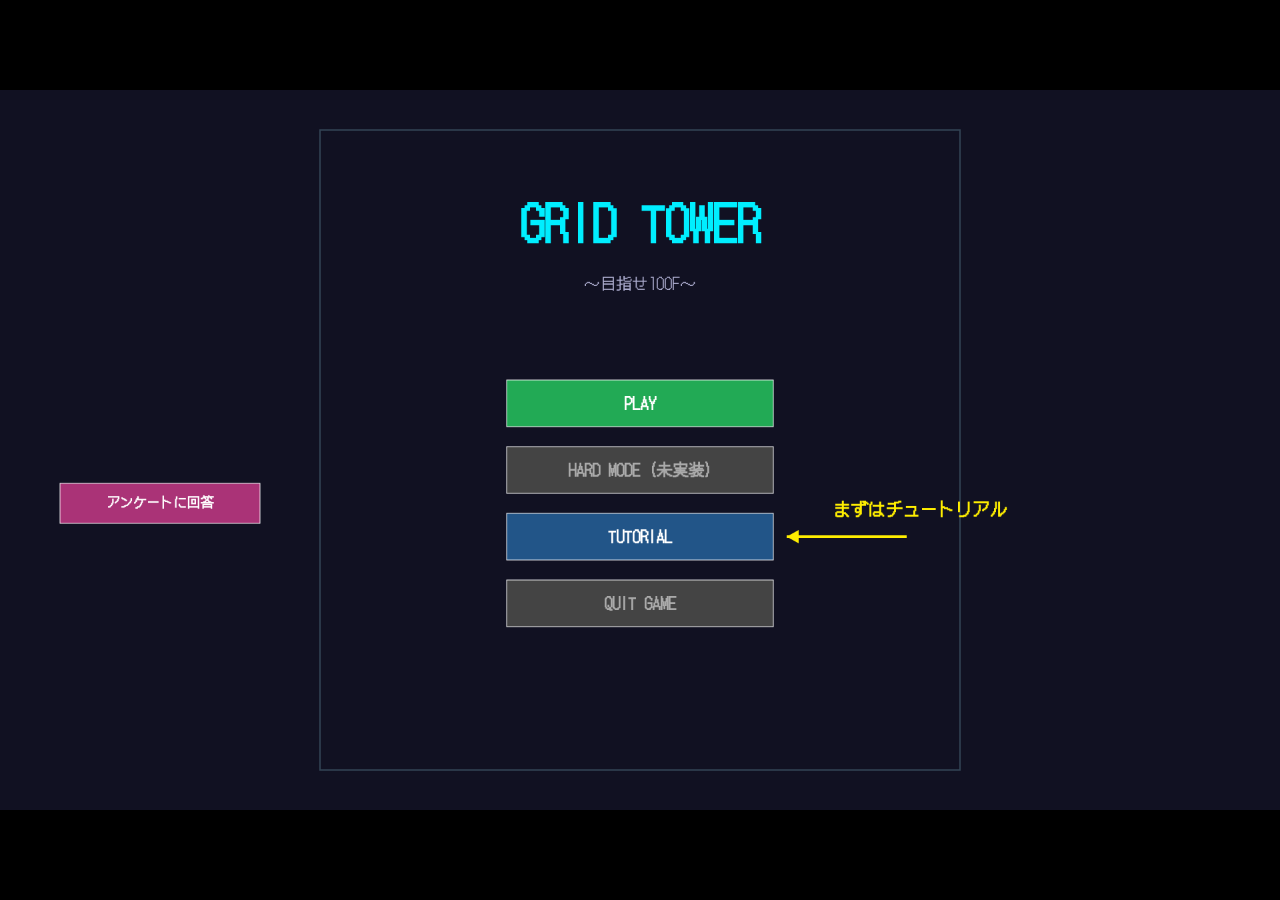
==== commit d9336353: "Add files via upload" ====
--- a/templates/index.html
+++ b/templates/index.html
@@ -39,7 +39,9 @@
 <script src="js/block_data.js"></script>
 <script src="js/game_constants.js"></script>
 <script src="js/boss_data.js"></script>
+<script src="js/lib/cp.js"></script>
 <script src="js/boss_manager.js"></script>
+<script src="js/boss70.js"></script>
 <script src="js/game_logic.js"></script>
 <script src="js/draw.js"></script>
 <script src="js/main.js"></script>
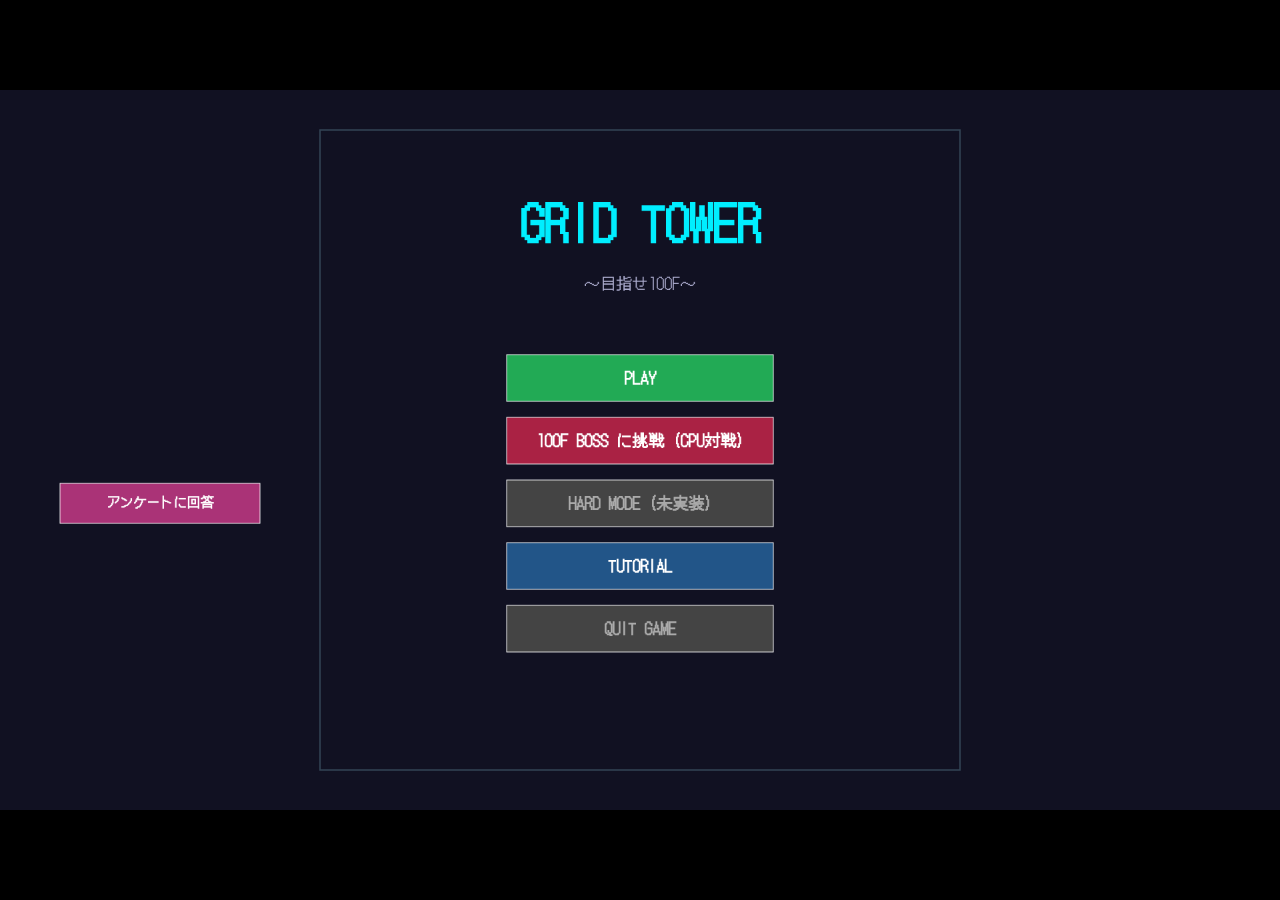
==== commit 9ee5fc1f: "Add files via upload" ====
--- a/templates/index.html
+++ b/templates/index.html
@@ -44,6 +44,10 @@
 <script src="js/boss70.js"></script>
 <script src="js/game_logic.js"></script>
 <script src="js/draw.js"></script>
+<script src="js/boss100f/ai.js"></script>
+<script src="js/boss100f/engine.js"></script>
+<script src="js/boss100f/battle.js"></script>
+<script src="js/boss100f/integration.js"></script>
 <script src="js/main.js"></script>
 <script src="js/touch_controls.js"></script>
 <script>requestAnimationFrame(mainProc);</script>
